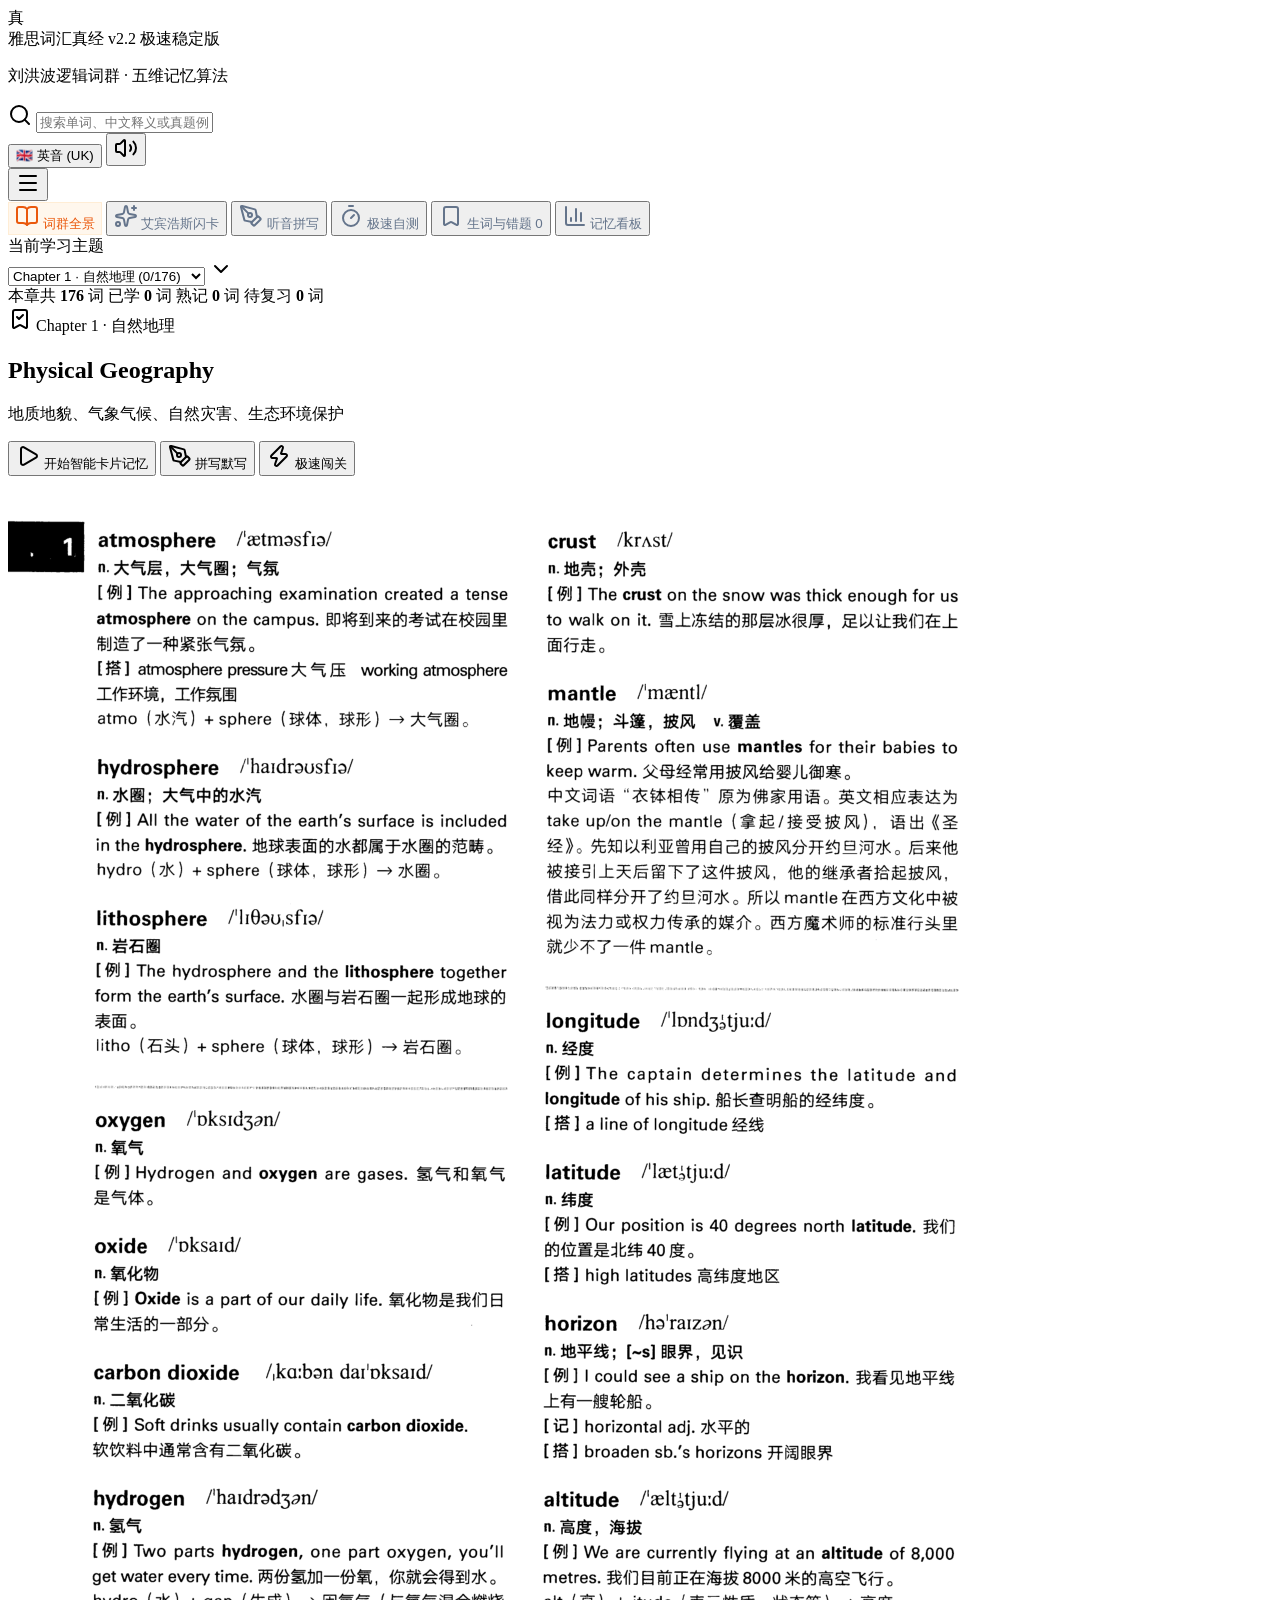
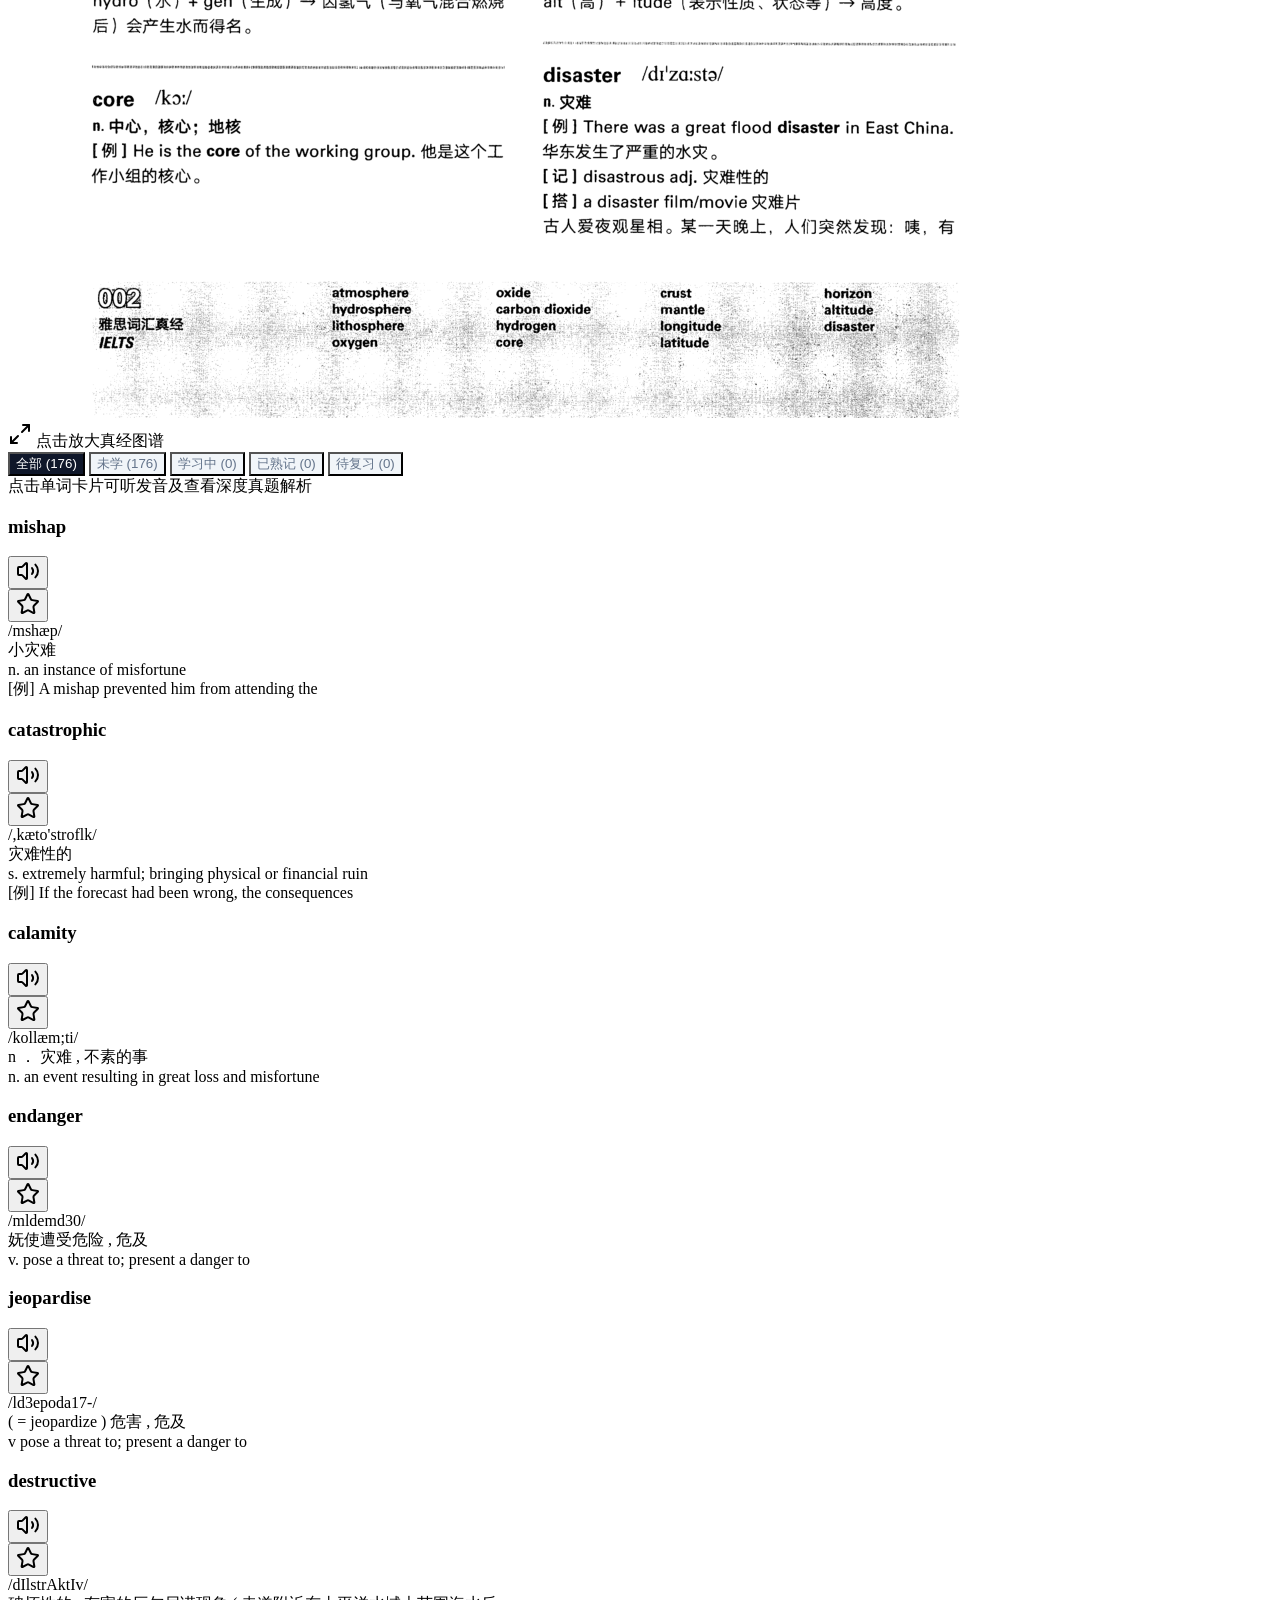
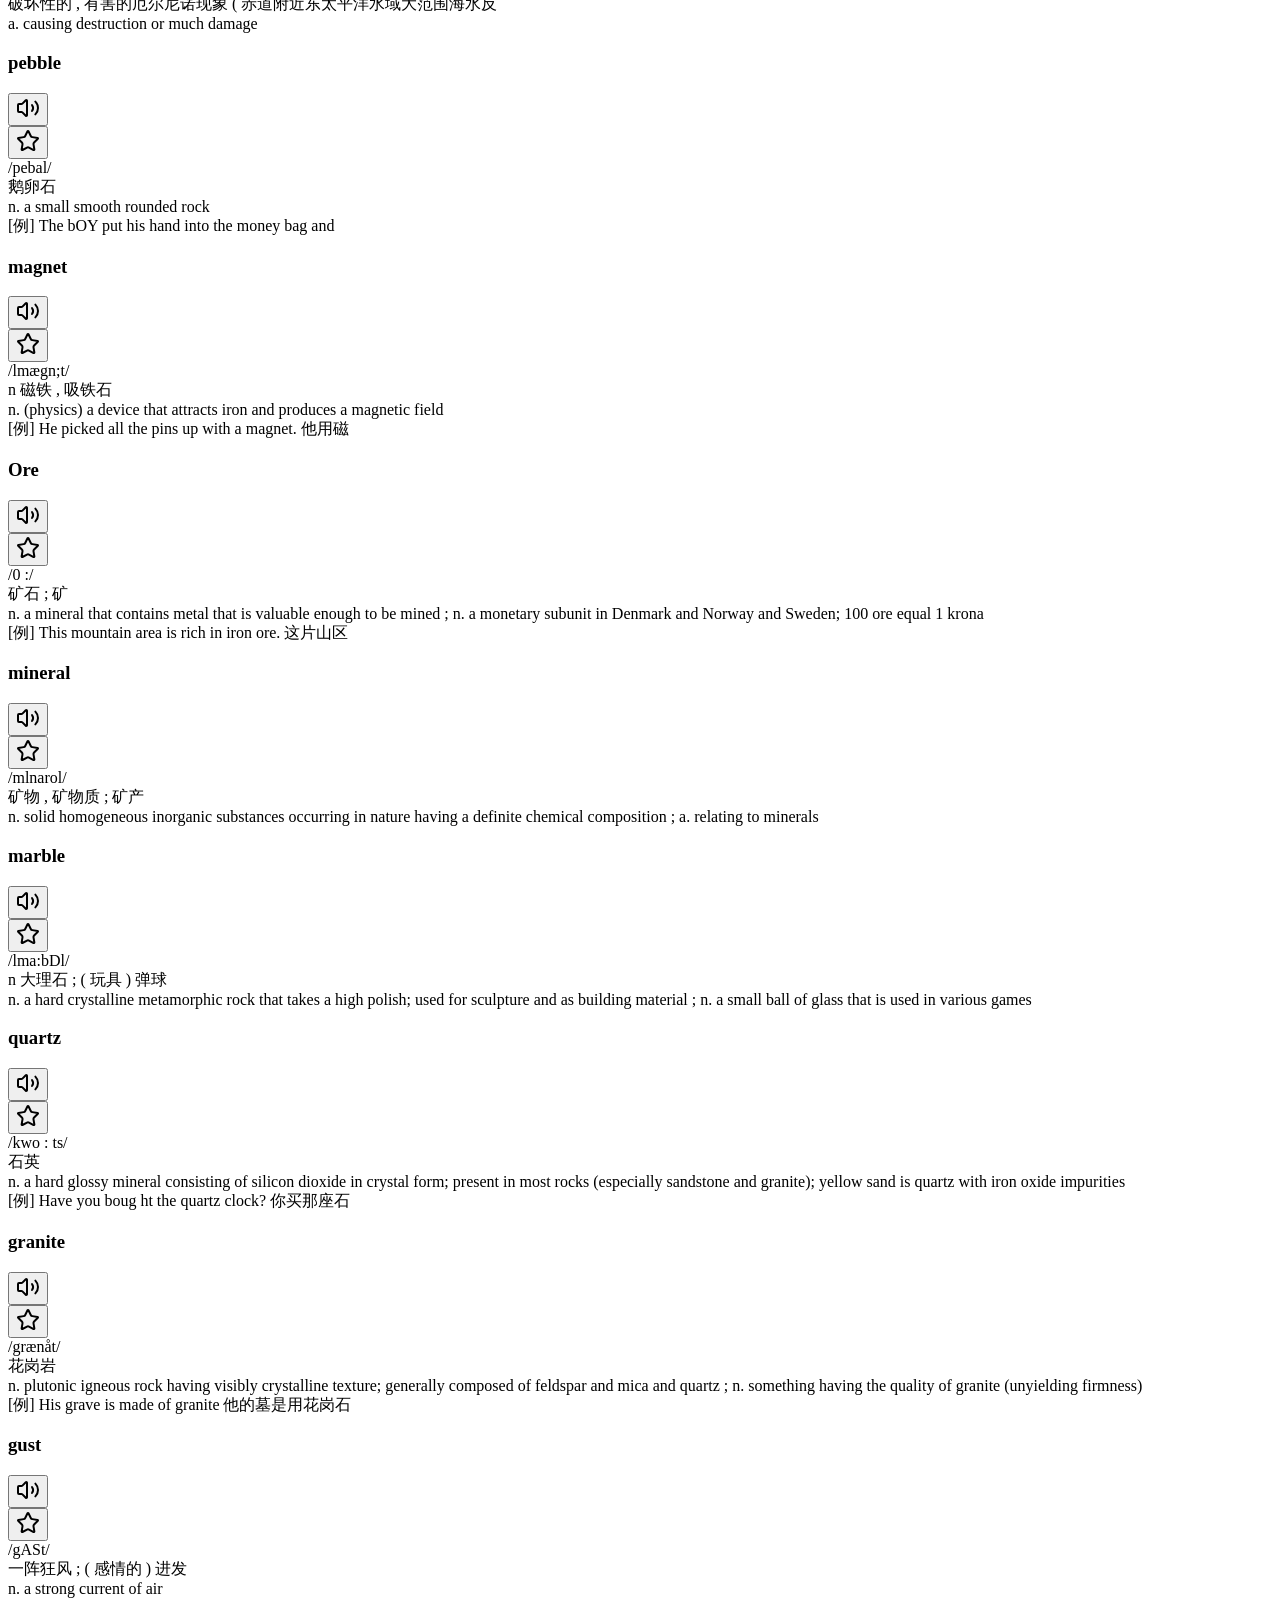
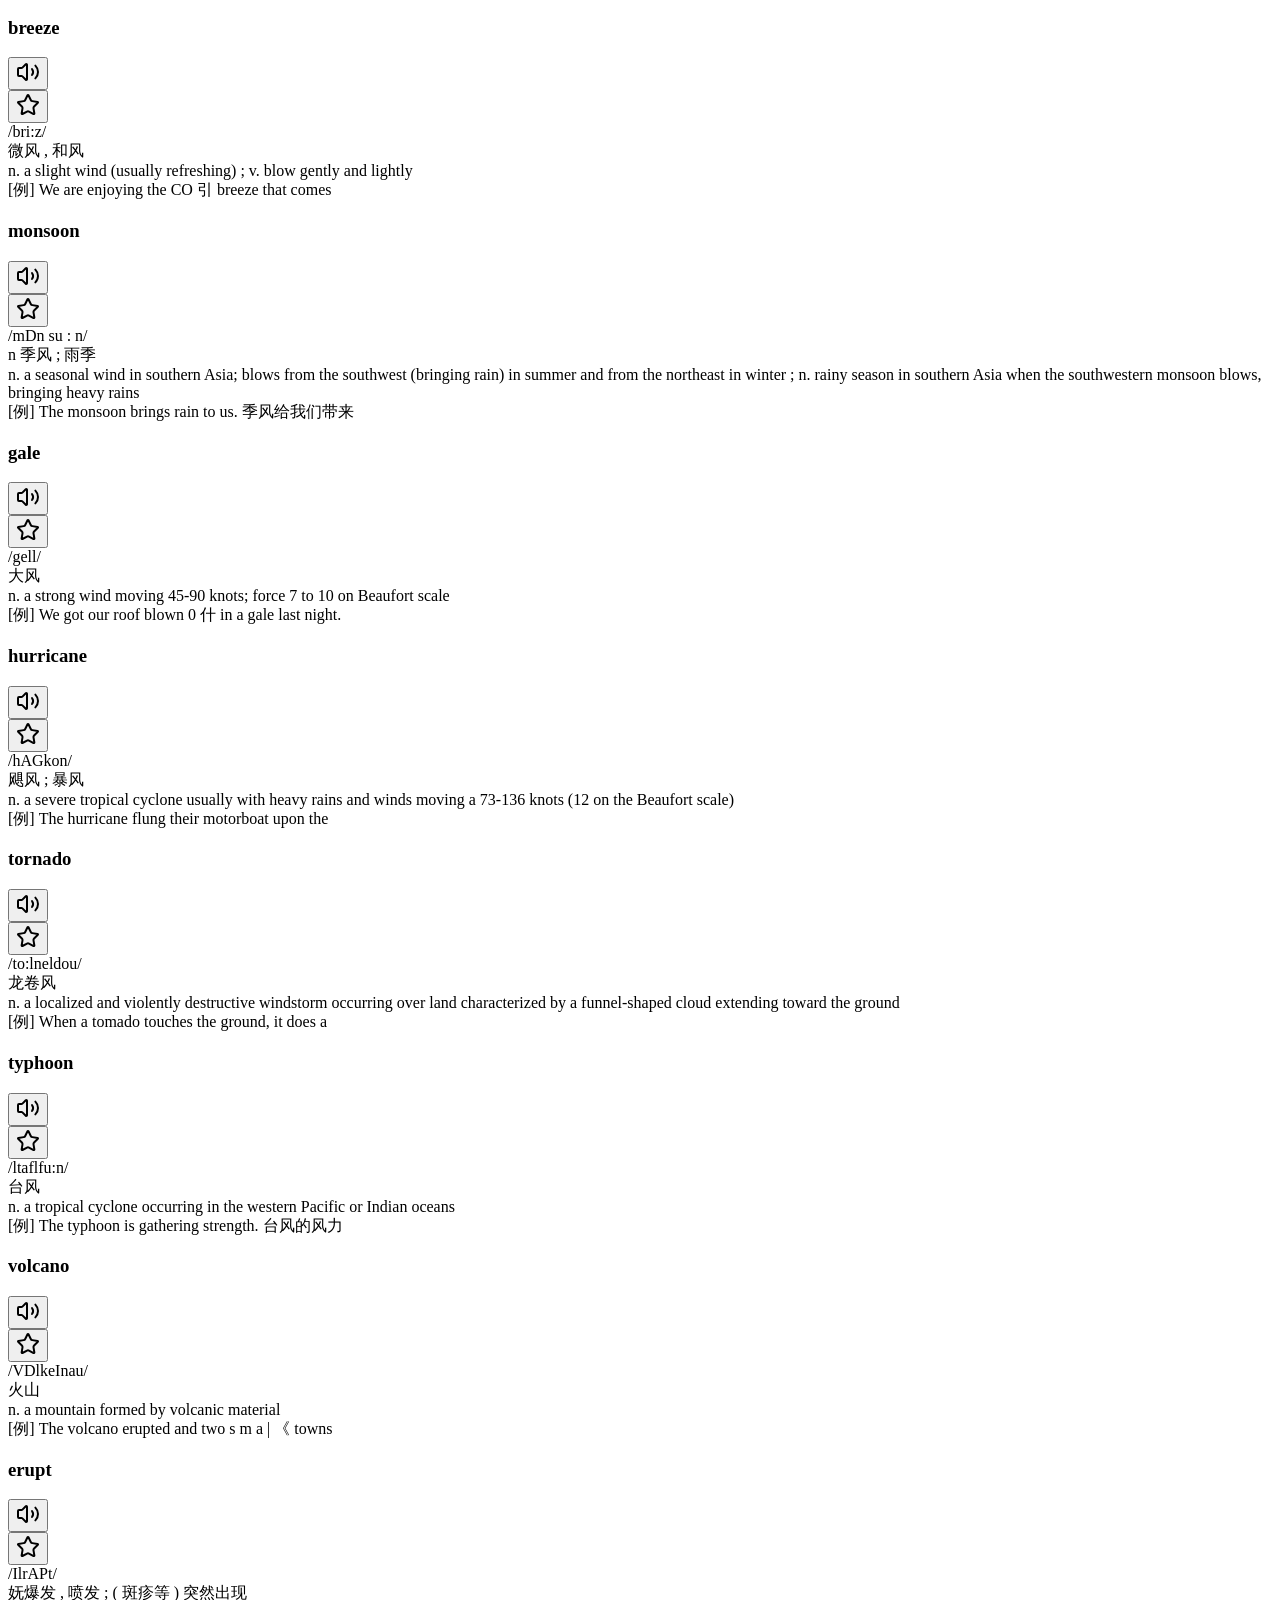
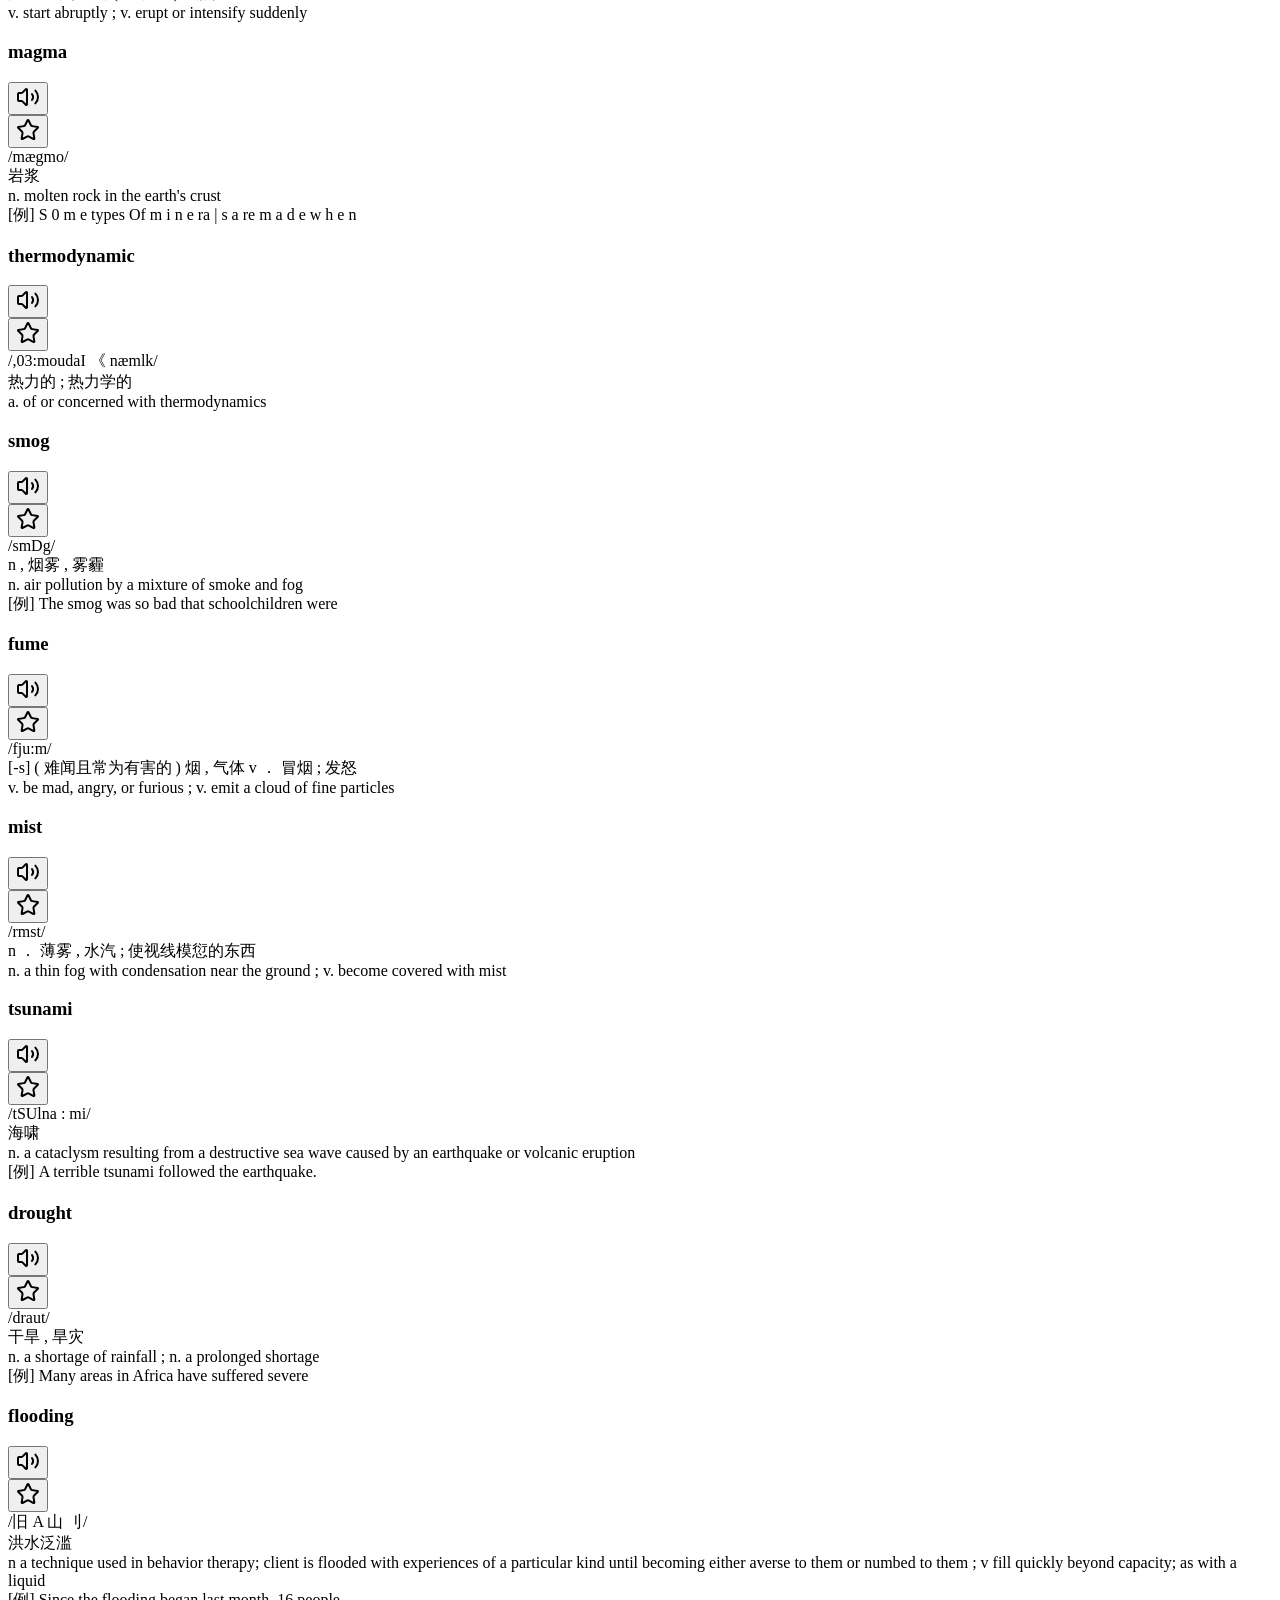
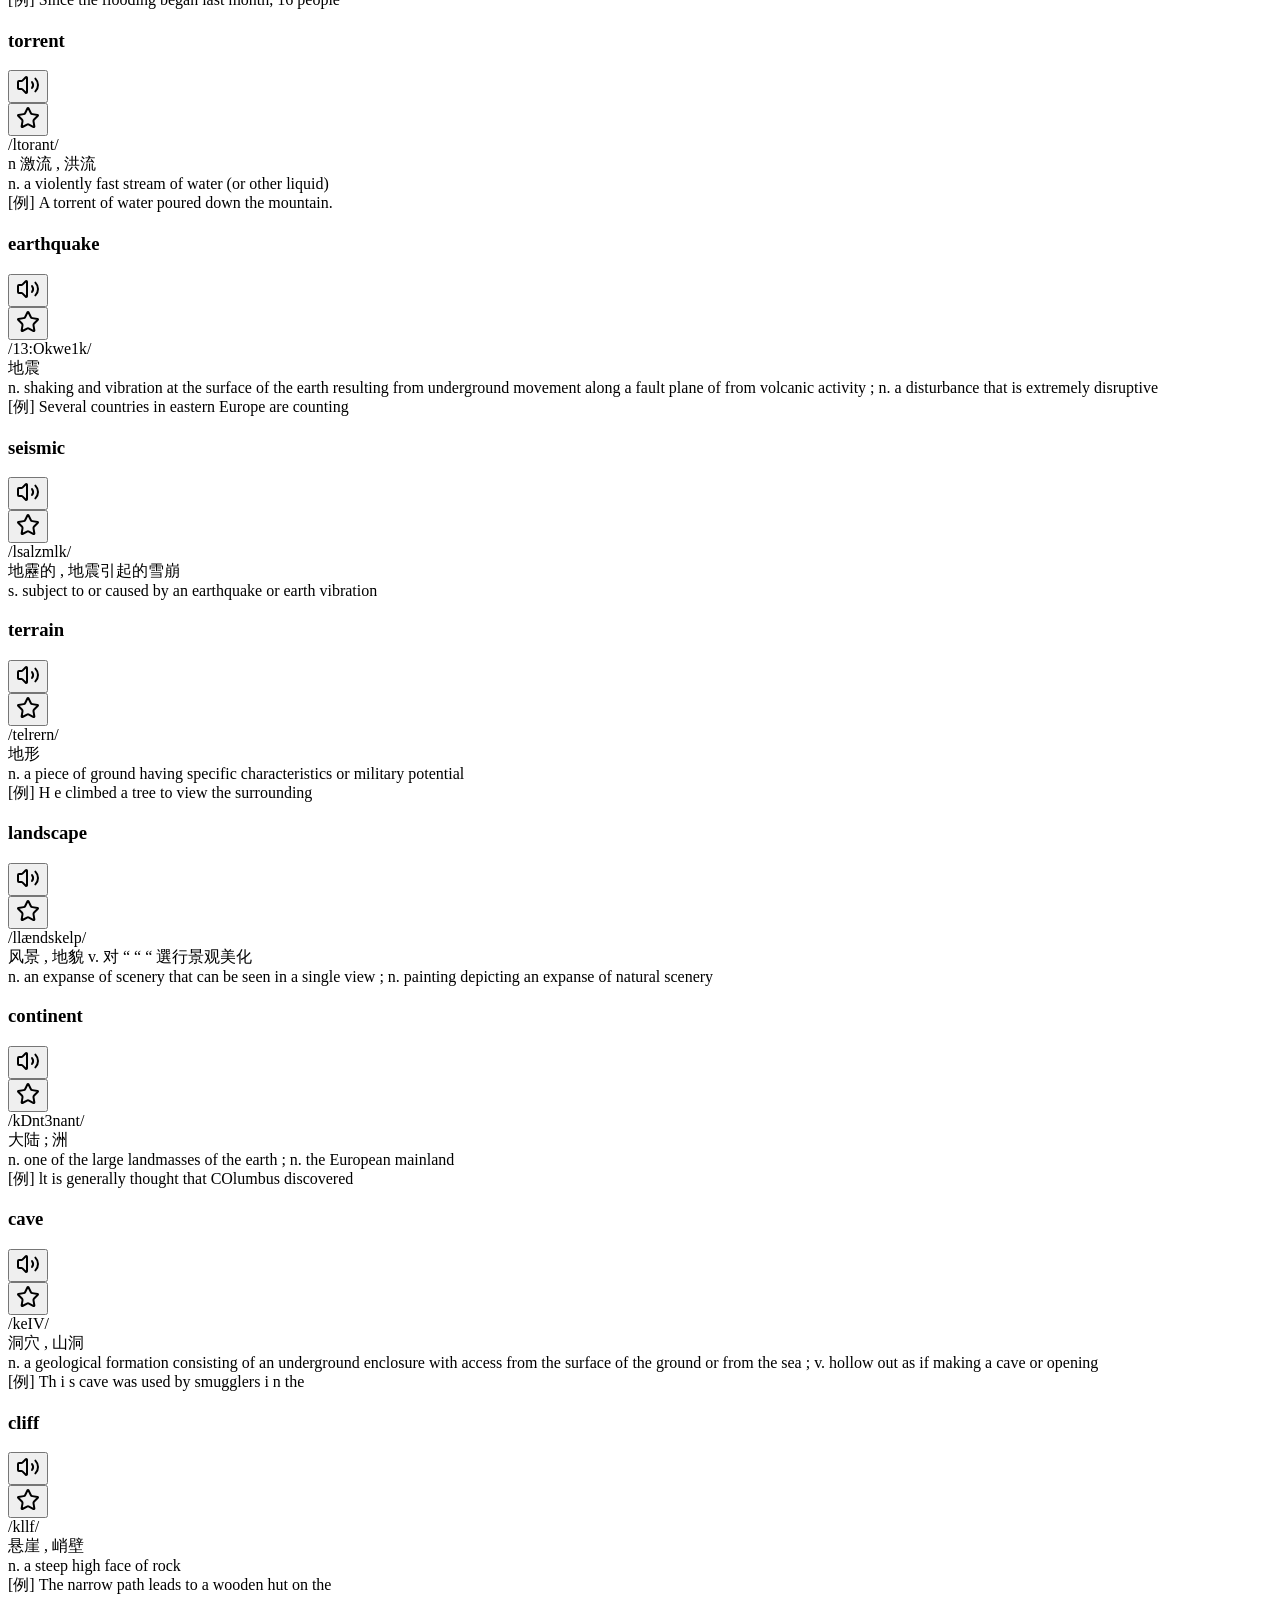
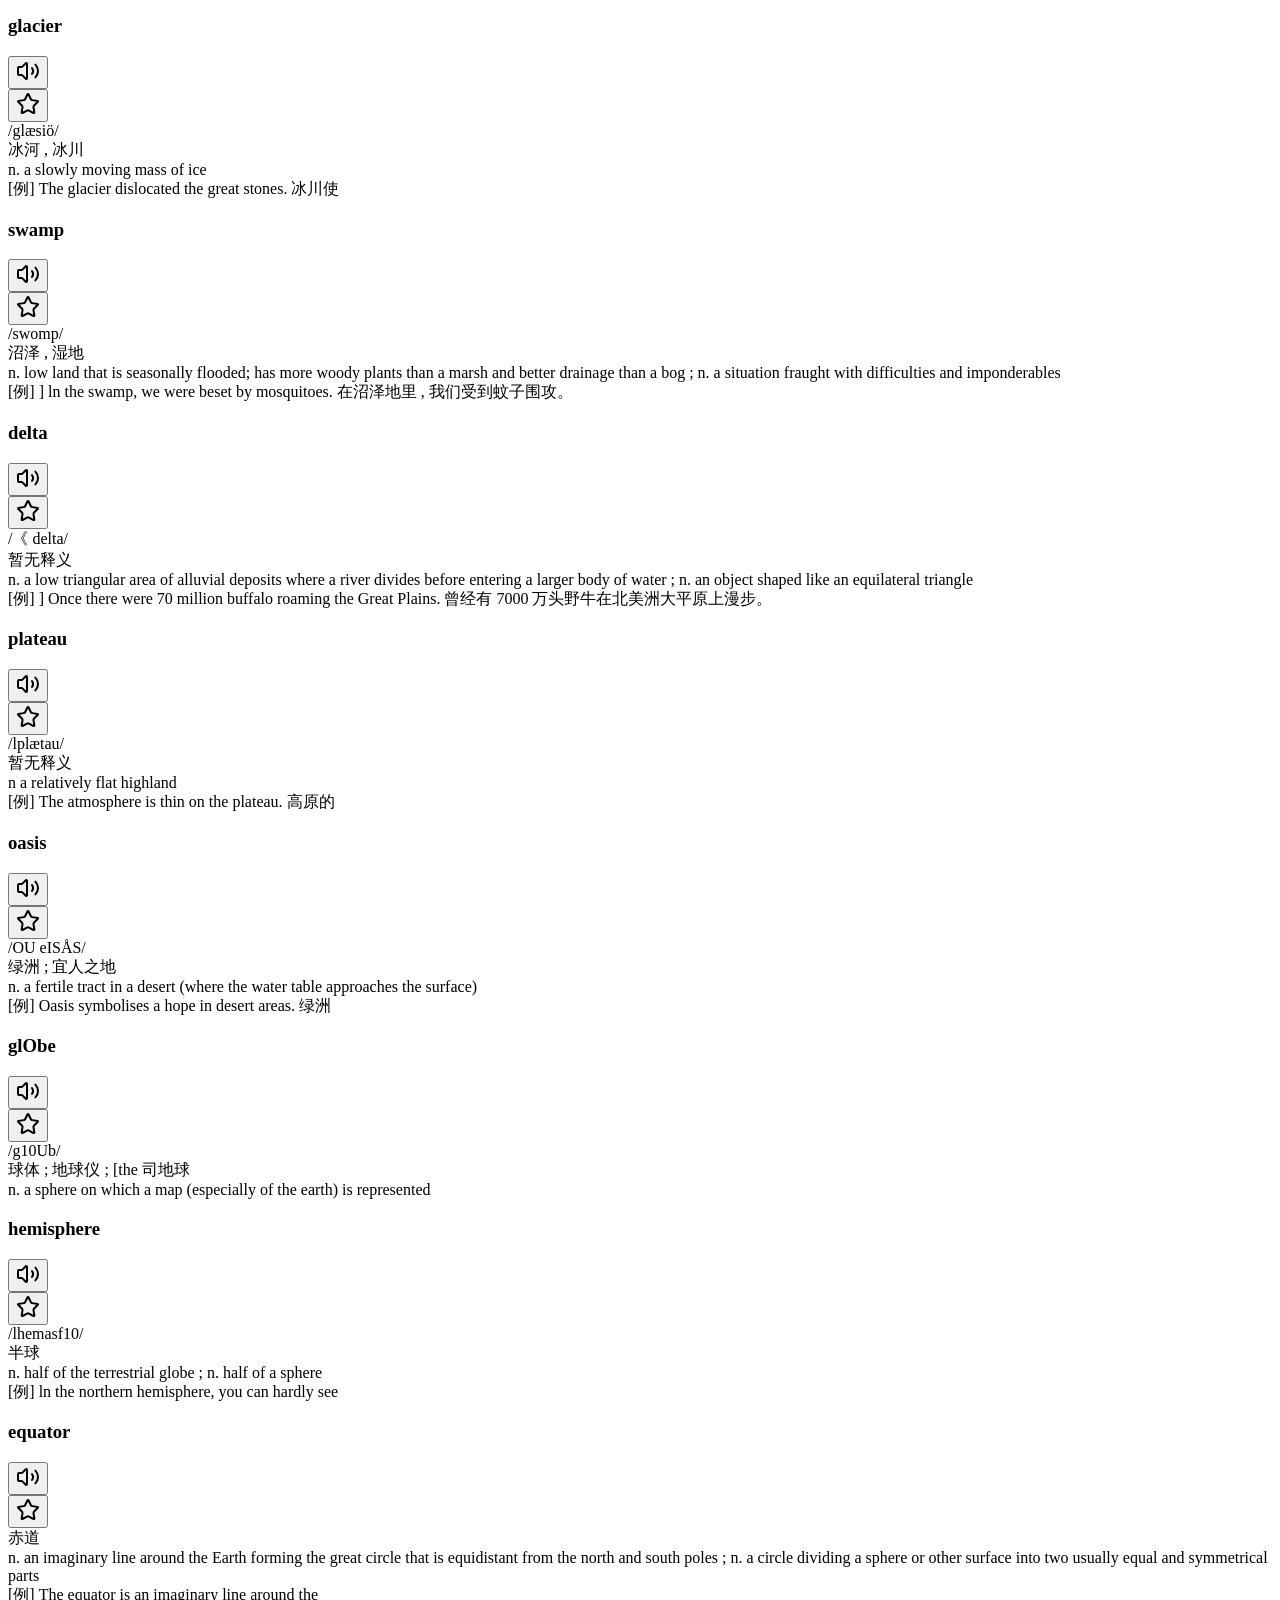
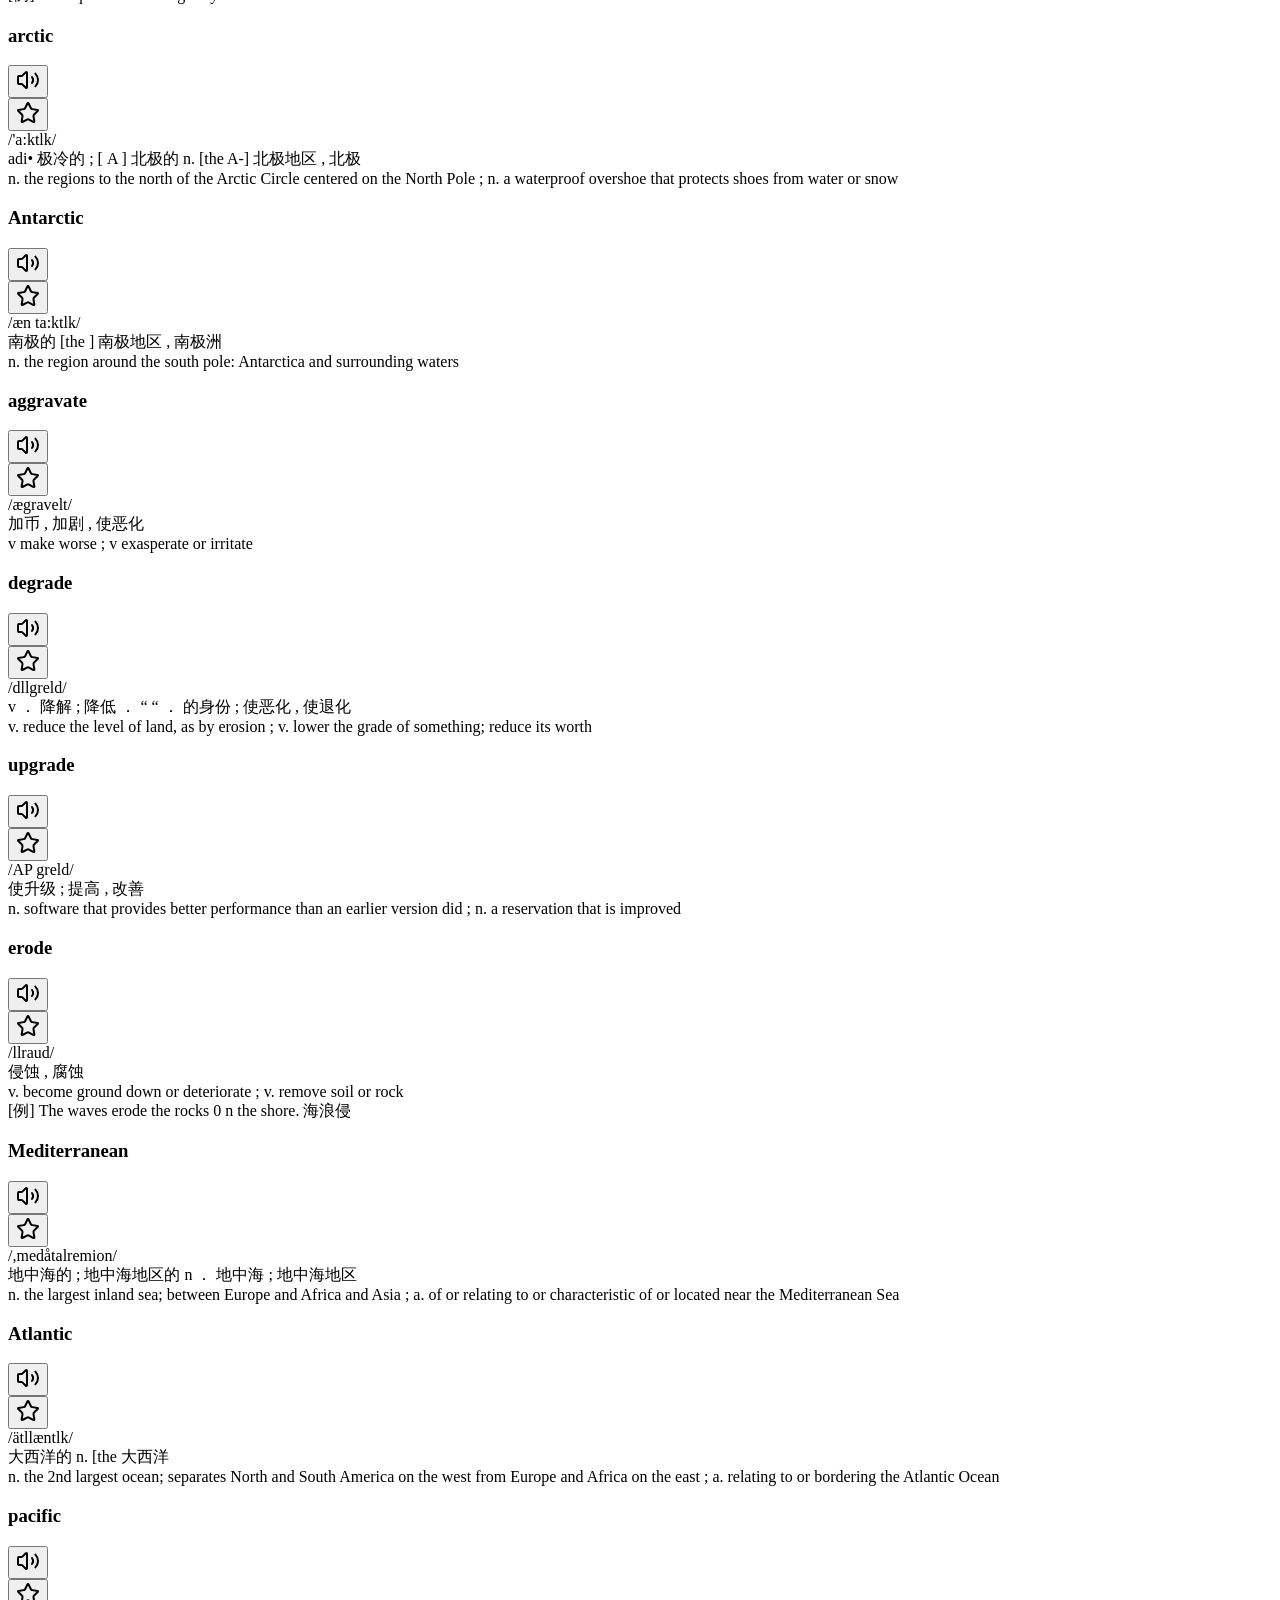
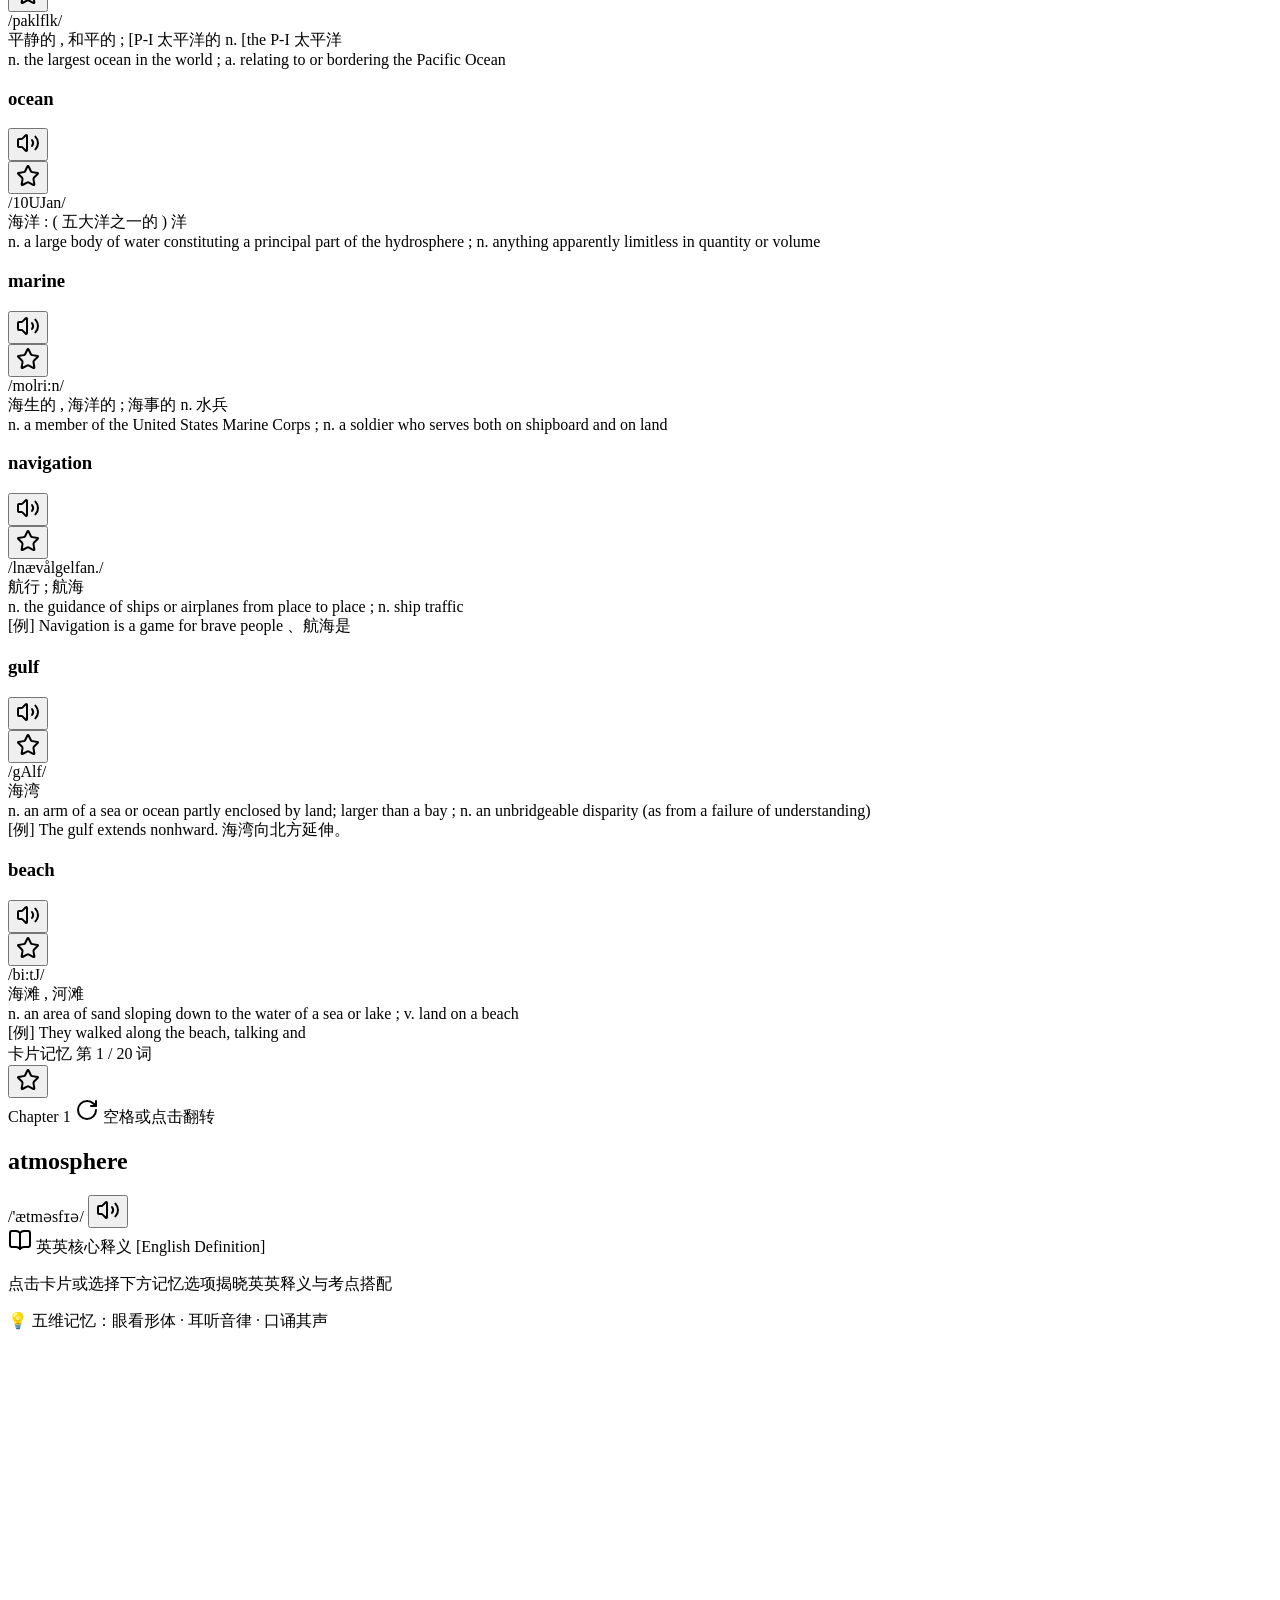
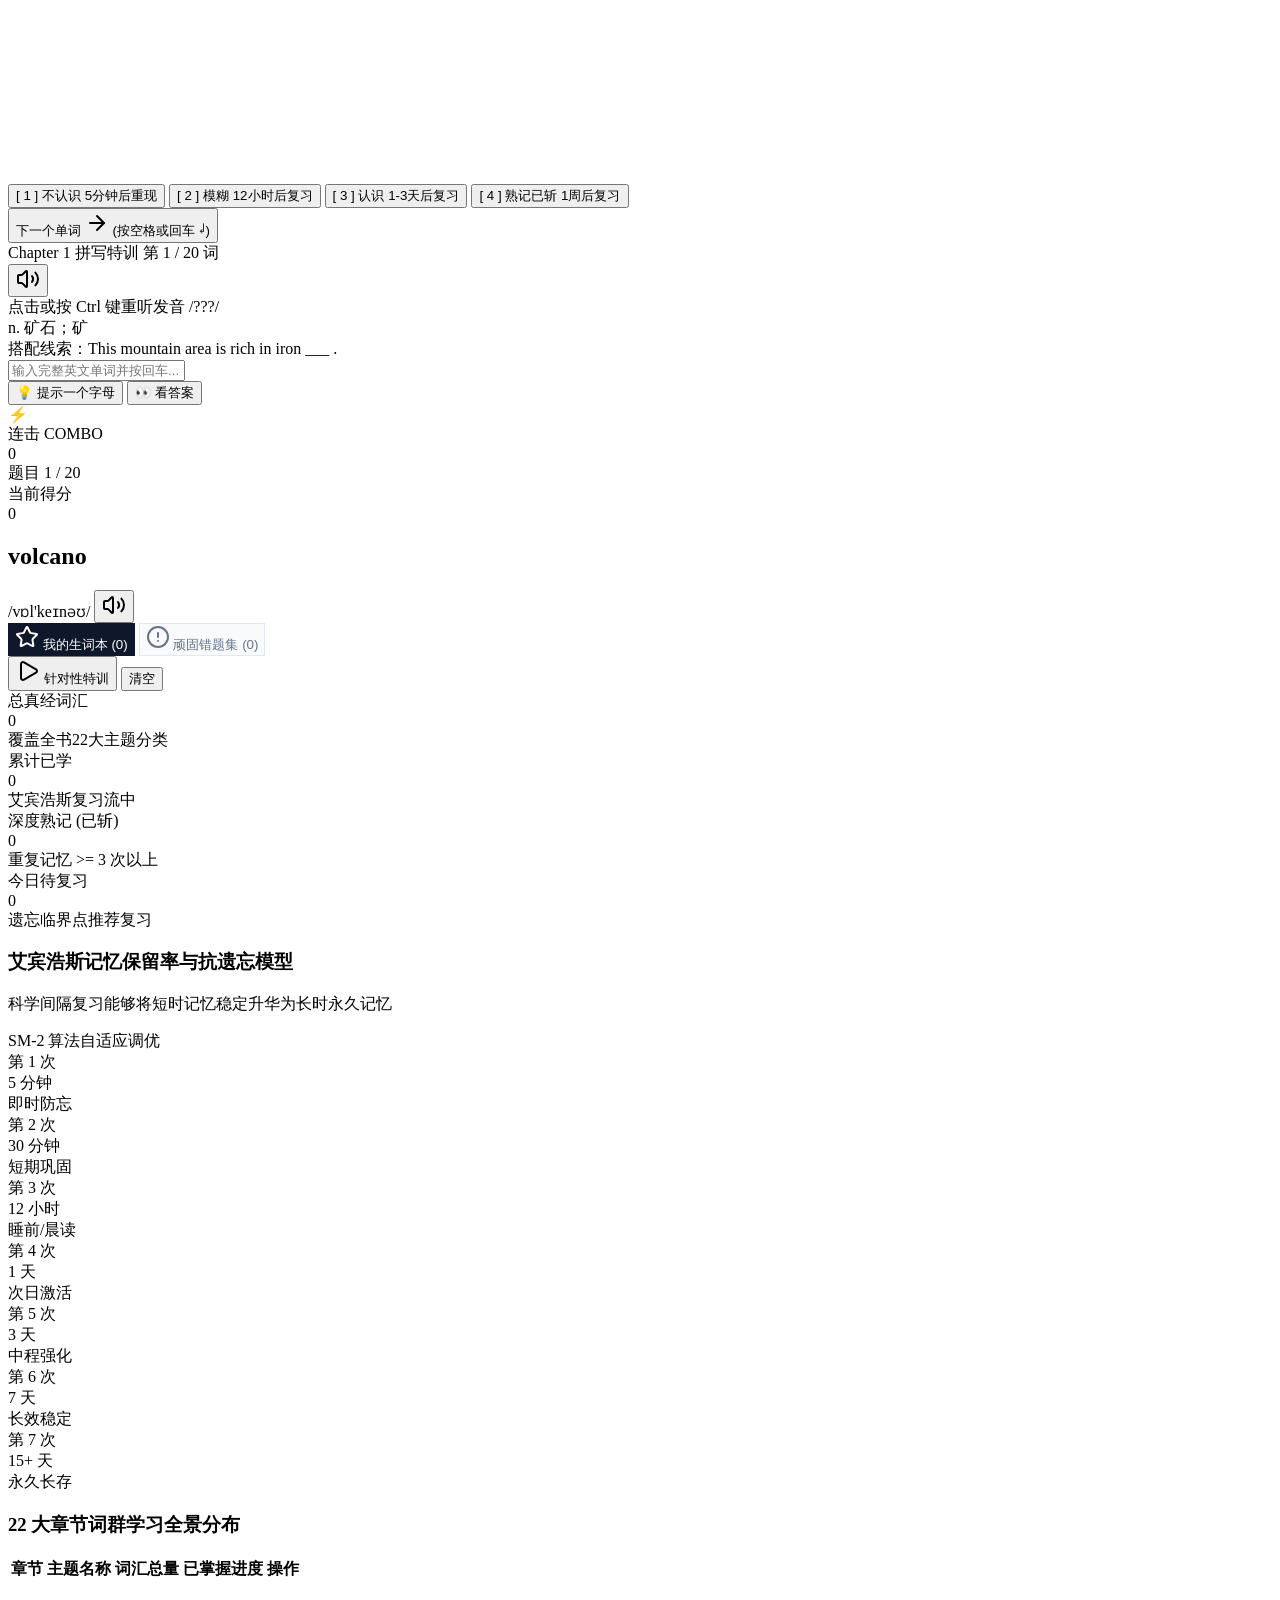
==== index.html @ 5551cd6a "feat: Auto-reveal English definition and answers upon clicking flashcard memory rating buttons" ====
<!DOCTYPE html>
<html lang="zh-CN">
<head>
  <meta charset="UTF-8">
  <meta name="viewport" content="width=device-width, initial-scale=1.0">
  <meta http-equiv="Cache-Control" content="no-cache, no-store, must-revalidate">
  <meta http-equiv="Pragma" content="no-cache">
  <meta http-equiv="Expires" content="0">
  <title>雅思词汇真经 · 智能五维记忆系统</title>
  <!-- Tailwind CSS -->
  <script src="https://cdn.tailwindcss.com"></script>
  <!-- Lucide Icons (Local offline copy for zero latency) -->
  <script src="./lucide.min.js"></script>
  <!-- Google Fonts: Inter & Noto Sans SC -->
  <link rel="preconnect" href="https://fonts.googleapis.com">
  <link rel="preconnect" href="https://fonts.gstatic.com" crossorigin>
  <link href="https://fonts.googleapis.com/css2?family=Inter:wght@400;500;600;700;800&family=Noto+Sans+SC:wght@400;500;700;900&display=swap" rel="stylesheet">
  <link rel="stylesheet" href="./style.css?v=20260904_v2">
  <script>
    tailwind.config = {
      darkMode: 'class',
      theme: {
        extend: {
          colors: {
            brand: {
              50: '#fff7ed',
              100: '#ffedd5',
              200: '#fed7aa',
              500: '#f97316',
              600: '#ea580c',
              700: '#c2410c',
              800: '#9a3412',
            },
            ielts: {
              red: '#e11d48',
              navy: '#0f172a',
              amber: '#f59e0b',
              emerald: '#10b981'
            }
          },
          fontFamily: {
            sans: ['Inter', 'Noto Sans SC', 'system-ui', 'sans-serif'],
          }
        }
      }
    }
  </script>
</head>
<body class="bg-slate-50 text-slate-800 font-sans min-h-screen flex flex-col antialiased selection:bg-brand-500 selection:text-white">

  <!-- Top Navbar -->
  <header class="sticky top-0 z-40 bg-white/90 backdrop-blur-md border-b border-slate-200 shadow-sm">
    <div class="max-w-7xl mx-auto px-4 sm:px-6 lg:px-8 h-16 flex items-center justify-between gap-4">
      
      <!-- Brand Logo -->
      <div class="flex items-center gap-3 cursor-pointer" onclick="switchTab('chapter')">
        <div class="w-10 h-10 rounded-xl bg-gradient-to-tr from-brand-600 to-amber-500 flex items-center justify-center text-white shadow-md shadow-brand-500/20 font-black text-xl tracking-wider">
          真
        </div>
        <div>
          <div class="flex items-center gap-2">
            <span class="font-extrabold text-lg text-slate-900 tracking-tight">雅思词汇真经</span>
            <span class="text-xs font-semibold px-2 py-0.5 rounded-full bg-emerald-100 text-emerald-700 border border-emerald-200">v2.2 极速稳定版</span>
          </div>
          <p class="text-xs text-slate-400 hidden sm:block">刘洪波逻辑词群 · 五维记忆算法</p>
        </div>
      </div>

      <!-- Quick Chapter Selector & Search -->
      <div class="flex-1 max-w-md relative hidden md:block">
        <i data-lucide="search" class="w-4 h-4 absolute left-3.5 top-1/2 -translate-y-1/2 text-slate-400"></i>
        <input 
          type="text" 
          id="globalSearchInput" 
          placeholder="搜索单词、中文释义或真题例句..." 
          class="w-full pl-10 pr-4 py-2 text-sm bg-slate-100/80 border border-slate-200 rounded-full focus:outline-none focus:ring-2 focus:ring-brand-500/30 focus:border-brand-500 focus:bg-white transition-all placeholder:text-slate-400"
          oninput="handleGlobalSearch(this.value)"
        >
        <div id="searchDropdown" class="hidden absolute top-full mt-2 w-full bg-white rounded-2xl shadow-xl border border-slate-100 overflow-hidden max-h-96 overflow-y-auto z-50"></div>
      </div>

      <!-- Top Right Controls -->
      <div class="flex items-center gap-2 sm:gap-3">
        <!-- Voice Accent Selector -->
        <button 
          id="accentToggleBtn" 
          onclick="toggleVoiceAccent()" 
          title="切换发音口音" 
          class="flex items-center gap-1.5 px-3 py-1.5 rounded-lg text-xs font-bold bg-slate-100 hover:bg-slate-200 border border-slate-200 text-slate-700 transition"
        >
          <span id="accentFlag">🇬🇧</span>
          <span id="accentText">英音 (UK)</span>
        </button>

        <!-- Auto Play Voice -->
        <button 
          id="autoPlayToggleBtn" 
          onclick="toggleAutoPlay()" 
          title="自动朗读开关" 
          class="p-2 rounded-lg text-xs font-semibold bg-slate-100 hover:bg-slate-200 border border-slate-200 text-slate-700 transition"
        >
          <i data-lucide="volume-2" id="autoPlayIcon" class="w-4 h-4 text-brand-600"></i>
        </button>

        <!-- View Navigation Dropdown for Mobile -->
        <div class="sm:hidden">
          <button onclick="toggleMobileMenu()" class="p-2 rounded-lg bg-slate-100 text-slate-600">
            <i data-lucide="menu" class="w-5 h-5"></i>
          </button>
        </div>
      </div>
    </div>
  </header>

  <!-- Secondary Navigation Subbar (Tabs) -->
  <div class="bg-white border-b border-slate-200 sticky top-16 z-30 shadow-xs">
    <div class="max-w-7xl mx-auto px-4 sm:px-6 lg:px-8">
      <nav class="flex space-x-1 sm:space-x-4 overflow-x-auto py-2.5 no-scrollbar" id="navTabs">
        <button onclick="switchTab('chapter')" id="tab-chapter" class="nav-tab active flex items-center gap-2 px-3.5 py-1.5 rounded-lg text-xs sm:text-sm font-semibold whitespace-nowrap transition">
          <i data-lucide="book-open" class="w-4 h-4"></i>
          <span>词群全景</span>
        </button>
        <button onclick="switchTab('flashcard')" id="tab-flashcard" class="nav-tab flex items-center gap-2 px-3.5 py-1.5 rounded-lg text-xs sm:text-sm font-semibold whitespace-nowrap transition">
          <i data-lucide="sparkles" class="w-4 h-4"></i>
          <span>艾宾浩斯闪卡</span>
        </button>
        <button onclick="switchTab('spelling')" id="tab-spelling" class="nav-tab flex items-center gap-2 px-3.5 py-1.5 rounded-lg text-xs sm:text-sm font-semibold whitespace-nowrap transition">
          <i data-lucide="pen-tool" class="w-4 h-4"></i>
          <span>听音拼写</span>
        </button>
        <button onclick="switchTab('quiz')" id="tab-quiz" class="nav-tab flex items-center gap-2 px-3.5 py-1.5 rounded-lg text-xs sm:text-sm font-semibold whitespace-nowrap transition">
          <i data-lucide="timer" class="w-4 h-4"></i>
          <span>极速自测</span>
        </button>
        <button onclick="switchTab('notebook')" id="tab-notebook" class="nav-tab flex items-center gap-2 px-3.5 py-1.5 rounded-lg text-xs sm:text-sm font-semibold whitespace-nowrap transition">
          <i data-lucide="bookmark" class="w-4 h-4"></i>
          <span>生词与错题</span>
          <span id="notebookBadge" class="ml-1 px-1.5 py-0.2 rounded-full text-[10px] bg-red-100 text-red-600 font-bold hidden">0</span>
        </button>
        <button onclick="switchTab('stats')" id="tab-stats" class="nav-tab flex items-center gap-2 px-3.5 py-1.5 rounded-lg text-xs sm:text-sm font-semibold whitespace-nowrap transition">
          <i data-lucide="bar-chart-3" class="w-4 h-4"></i>
          <span>记忆看板</span>
        </button>
      </nav>
    </div>
  </div>

  <!-- Main Content Container -->
  <main class="flex-1 max-w-7xl w-full mx-auto px-4 sm:px-6 lg:px-8 py-6">

    <!-- Global Chapter Breadcrumb Bar -->
    <div class="mb-6 flex flex-wrap items-center justify-between gap-3 bg-white p-4 rounded-2xl border border-slate-200 shadow-xs">
      <div class="flex items-center gap-3">
        <span class="text-xs font-bold uppercase tracking-wider text-slate-400">当前学习主题</span>
        <div class="relative">
          <select id="chapterSelect" onchange="changeChapter(this.value)" class="appearance-none bg-slate-100 hover:bg-slate-200 border border-slate-200 font-bold text-slate-800 text-sm rounded-xl pl-3 pr-8 py-1.5 cursor-pointer focus:outline-none focus:ring-2 focus:ring-brand-500">
            <!-- Populated via JS -->
          </select>
          <i data-lucide="chevron-down" class="w-4 h-4 absolute right-2.5 top-1/2 -translate-y-1/2 pointer-events-none text-slate-500"></i>
        </div>
      </div>
      
      <!-- Quick Chapter Stat Pill -->
      <div class="flex items-center gap-4 text-xs font-semibold text-slate-500">
        <span class="flex items-center gap-1"><span class="w-2 h-2 rounded-full bg-slate-300"></span> 本章共 <b id="statChTotal" class="text-slate-800">0</b> 词</span>
        <span class="flex items-center gap-1"><span class="w-2 h-2 rounded-full bg-blue-500"></span> 已学 <b id="statChLearned" class="text-blue-600">0</b> 词</span>
        <span class="flex items-center gap-1"><span class="w-2 h-2 rounded-full bg-emerald-500"></span> 熟记 <b id="statChMastered" class="text-emerald-600">0</b> 词</span>
        <span class="flex items-center gap-1"><span class="w-2 h-2 rounded-full bg-amber-500"></span> 待复习 <b id="statChDue" class="text-amber-600">0</b> 词</span>
      </div>
    </div>

    <!-- ==================== TAB 1: 词群全景 (Chapter View) ==================== -->
    <section id="view-chapter" class="tab-view active space-y-6">
      <!-- Chapter Illustration Banner & Intro -->
      <div class="bg-gradient-to-br from-slate-900 to-slate-800 text-white rounded-3xl overflow-hidden shadow-xl border border-slate-700/50 relative">
        <div class="flex flex-col lg:flex-row items-center">
          <div class="p-6 sm:p-8 lg:w-3/5 space-y-4">
            <div class="inline-flex items-center gap-2 px-3 py-1 rounded-full bg-brand-500/20 text-brand-400 text-xs font-bold border border-brand-500/30">
              <i data-lucide="bookmark-check" class="w-3.5 h-3.5"></i>
              <span id="chBadgeTitle">Chapter 1 · 自然地理</span>
            </div>
            <h2 id="chHeroName" class="text-2xl sm:text-3xl font-black tracking-tight text-white">Physical Geography</h2>
            <p id="chHeroDesc" class="text-slate-300 text-sm leading-relaxed">
              涵盖雅思高频自然地貌、气象气候、自然灾害及生态环境词群。真经体系通过逻辑概念串联核心词汇。
            </p>
            <div class="pt-2 flex flex-wrap items-center gap-3">
              <button onclick="startSessionWithMode('flashcard')" class="inline-flex items-center gap-2 px-5 py-2.5 rounded-xl bg-gradient-to-r from-brand-500 to-amber-500 text-white font-bold text-sm shadow-lg shadow-brand-500/25 hover:from-brand-600 hover:to-amber-600 active:scale-95 transition">
                <i data-lucide="play" class="w-4 h-4 fill-white"></i>
                <span>开始智能卡片记忆</span>
              </button>
              <button onclick="startSessionWithMode('spelling')" class="inline-flex items-center gap-2 px-4 py-2.5 rounded-xl bg-white/10 hover:bg-white/20 text-white font-semibold text-sm border border-white/10 transition">
                <i data-lucide="pen-tool" class="w-4 h-4"></i>
                <span>拼写默写</span>
              </button>
              <button onclick="startSessionWithMode('quiz')" class="inline-flex items-center gap-2 px-4 py-2.5 rounded-xl bg-white/10 hover:bg-white/20 text-white font-semibold text-sm border border-white/10 transition">
                <i data-lucide="zap" class="w-4 h-4"></i>
                <span>极速闯关</span>
              </button>
            </div>
          </div>
          <!-- Chapter Illustration Image -->
          <div class="lg:w-2/5 p-4 flex justify-center items-center bg-slate-950/40 border-t lg:border-t-0 lg:border-l border-slate-700/50 w-full">
            <div class="relative group cursor-pointer" onclick="openIllustrationModal()">
              <img id="chIllustrationImg" src="/assets/chapter_illustrations/chapter_1.png" alt="章节插图" class="max-h-56 sm:max-h-64 object-contain rounded-xl shadow-lg border border-slate-700/60 transition group-hover:scale-102">
              <div class="absolute inset-0 bg-black/40 opacity-0 group-hover:opacity-100 flex items-center justify-center rounded-xl transition text-xs font-bold text-white gap-1.5">
                <i data-lucide="maximize-2" class="w-4 h-4"></i>
                <span>点击放大真经图谱</span>
              </div>
            </div>
          </div>
        </div>
      </div>

      <!-- Filter and List Controls -->
      <div class="flex flex-wrap items-center justify-between gap-3 pt-2">
        <div class="flex items-center gap-2" id="wordFilterPills">
          <button onclick="filterWords('all', this)" class="filter-pill active px-3 py-1.5 rounded-lg text-xs font-bold transition">全部 (<span id="countFilterAll">0</span>)</button>
          <button onclick="filterWords('new', this)" class="filter-pill px-3 py-1.5 rounded-lg text-xs font-bold transition">未学 (<span id="countFilterNew">0</span>)</button>
          <button onclick="filterWords('learning', this)" class="filter-pill px-3 py-1.5 rounded-lg text-xs font-bold transition">学习中 (<span id="countFilterLearning">0</span>)</button>
          <button onclick="filterWords('mastered', this)" class="filter-pill px-3 py-1.5 rounded-lg text-xs font-bold transition">已熟记 (<span id="countFilterMastered">0</span>)</button>
          <button onclick="filterWords('due', this)" class="filter-pill px-3 py-1.5 rounded-lg text-xs font-bold transition text-amber-600">待复习 (<span id="countFilterDue">0</span>)</button>
        </div>
        <div class="text-xs text-slate-400 font-medium">
          点击单词卡片可听发音及查看深度真题解析
        </div>
      </div>

      <!-- Words Grid / Cards -->
      <div id="chapterWordsGrid" class="grid grid-cols-1 md:grid-cols-2 lg:grid-cols-3 gap-4">
        <!-- Populated via JS -->
      </div>
      
      <!-- Pagination -->
      <div id="chapterPagination" class="flex items-center justify-center gap-2 py-4 hidden">
        <!-- JS generates pagination buttons -->
      </div>
    </section>

    <!-- ==================== TAB 2: 艾宾浩斯智能闪卡 (Flashcards) ==================== -->
    <section id="view-flashcard" class="tab-view hidden max-w-3xl mx-auto space-y-6">
      
      <!-- Session Header & Progress Bar -->
      <div class="bg-white p-4 rounded-2xl border border-slate-200 shadow-xs flex items-center justify-between gap-4">
        <div class="flex items-center gap-3">
          <span class="text-xs font-bold px-2.5 py-1 rounded-lg bg-brand-100 text-brand-700">卡片记忆</span>
          <span id="fcSessionStatus" class="text-xs font-semibold text-slate-500">第 1 / 20 词</span>
        </div>
        <div class="flex-1 max-w-xs bg-slate-100 rounded-full h-2.5 overflow-hidden">
          <div id="fcProgressBar" class="bg-gradient-to-r from-brand-500 to-amber-500 h-full w-0 transition-all duration-300"></div>
        </div>
        <div class="flex items-center gap-2">
          <button onclick="toggleStarCurrentWord()" id="fcStarBtn" class="p-2 rounded-xl text-slate-400 hover:text-amber-500 hover:bg-amber-50 transition">
            <i data-lucide="star" class="w-5 h-5"></i>
          </button>
        </div>
      </div>

      <!-- The 3D Flashcard Container -->
      <div class="flashcard-scene w-full h-[420px] sm:h-[450px] cursor-pointer" onclick="flipFlashcard()">
        <div id="flashcardElement" class="flashcard-card w-full h-full relative rounded-3xl transition-transform duration-500 shadow-xl border border-slate-200">
          
          <!-- Card Front -->
          <div class="flashcard-face flashcard-front absolute inset-0 bg-white rounded-3xl p-8 flex flex-col justify-between items-center text-center">
            <div class="w-full flex justify-between items-center text-xs font-semibold text-slate-400">
              <span id="fcFrontChapter">Chapter 1</span>
              <span class="flex items-center gap-1"><i data-lucide="rotate-cw" class="w-3.5 h-3.5"></i> 空格或点击翻转</span>
            </div>

            <div class="space-y-4 my-auto">
              <h1 id="fcFrontWord" class="text-4xl sm:text-5xl font-extrabold text-slate-900 tracking-tight">atmosphere</h1>
              <div class="flex items-center justify-center gap-2">
                <span id="fcFrontPhonetic" class="text-lg text-slate-500 font-mono font-medium">/'ætməsfɪə/</span>
                <button onclick="event.stopPropagation(); playCurrentWordAudio();" class="p-2 rounded-full bg-brand-50 text-brand-600 hover:bg-brand-100 active:scale-90 transition">
                  <i data-lucide="volume-2" class="w-5 h-5"></i>
                </button>
              </div>

              <!-- Front English Definition container (shown on demand or rating) -->
              <div id="fcFrontEnDefContainer" class="hidden max-w-md mx-auto p-3.5 bg-indigo-50/90 rounded-2xl border border-indigo-200/80 text-center space-y-1 animate-fadeIn">
                <div class="text-[11px] font-bold text-indigo-800 flex items-center justify-center gap-1">
                  <i data-lucide="book-open" class="w-3.5 h-3.5"></i>
                  <span>英英核心释义 [English Definition]</span>
                </div>
                <div id="fcFrontEnDefinition" class="text-xs sm:text-sm font-semibold text-slate-800 italic"></div>
                <div id="fcFrontMeaning" class="text-xs font-bold text-brand-700 pt-1 border-t border-indigo-100"></div>
              </div>

              <p id="fcFrontHint" class="text-xs text-slate-400">点击卡片或选择下方记忆选项揭晓英英释义与考点搭配</p>
            </div>

            <div class="text-xs text-slate-400 font-medium">
              💡 五维记忆：眼看形体 · 耳听音律 · 口诵其声
            </div>
          </div>

          <!-- Card Back -->
          <div class="flashcard-face flashcard-back absolute inset-0 bg-gradient-to-b from-white to-slate-50 rounded-3xl p-6 sm:p-8 flex flex-col justify-between text-left overflow-y-auto">
            <div class="flex justify-between items-start border-b border-slate-100 pb-3">
              <div>
                <div class="flex items-center gap-3">
                  <h2 id="fcBackWord" class="text-2xl font-black text-slate-900">atmosphere</h2>
                  <span id="fcBackPhonetic" class="text-sm text-slate-500 font-mono">/'ætməsfɪə/</span>
                  <button onclick="event.stopPropagation(); playCurrentWordAudio();" class="p-1 text-brand-600 hover:text-brand-700">
                    <i data-lucide="volume-2" class="w-4 h-4"></i>
                  </button>
                </div>
                <div id="fcBackMeaning" class="text-base font-bold text-brand-700 mt-1">n. 大气层，大气圈；气氛</div>
                <!-- Dedicated English Definition Container -->
                <div id="fcBackEnDefContainer" class="p-3 bg-indigo-50/75 rounded-xl border border-indigo-200/70 mt-2 mb-1">
                  <div class="text-[11px] font-bold text-indigo-800 flex items-center gap-1.5 mb-1">
                    <i data-lucide="book-open" class="w-3.5 h-3.5"></i>
                    <span>英英核心释义 · 深度理解 [English Definition]</span>
                  </div>
                  <p id="fcBackEnDefinition" class="text-slate-800 text-xs sm:text-sm font-semibold italic leading-relaxed"></p>
                </div>
              </div>
              <span id="fcBackPage" class="text-xs font-semibold px-2 py-0.5 rounded bg-slate-100 text-slate-500">P.002</span>
            </div>

            <!-- Details Section: Collocations, Examples, Memory Tips -->
            <div class="space-y-3.5 my-3 text-sm">
              <!-- Collocations -->
              <div id="fcBackCollocContainer" class="p-3 bg-amber-50/60 rounded-xl border border-amber-200/50">
                <div class="text-xs font-bold text-amber-800 flex items-center gap-1.5 mb-1">
                  <i data-lucide="git-branch" class="w-3.5 h-3.5"></i>
                  <span>真经高频搭配 [搭]</span>
                </div>
                <p id="fcBackCollocations" class="text-slate-700 text-xs sm:text-sm">atmosphere pressure 大气压; working atmosphere 工作环境</p>
              </div>

              <!-- Real IELTS Examples -->
              <div id="fcBackExContainer" class="p-3 bg-blue-50/60 rounded-xl border border-blue-200/50">
                <div class="text-xs font-bold text-blue-800 flex items-center gap-1.5 mb-1">
                  <i data-lucide="quote" class="w-3.5 h-3.5"></i>
                  <span>真题语境例句 [例]</span>
                </div>
                <p id="fcBackExample" class="text-slate-700 text-xs sm:text-sm italic">The approaching examination created a tense atmosphere on campus.</p>
              </div>

              <!-- Memory Tips / Etymology -->
              <div id="fcBackMemoryContainer" class="p-3 bg-emerald-50/60 rounded-xl border border-emerald-200/50">
                <div class="text-xs font-bold text-emerald-800 flex items-center gap-1.5 mb-1">
                  <i data-lucide="lightbulb" class="w-3.5 h-3.5"></i>
                  <span>逻辑词根与趣味助记 [记]</span>
                </div>
                <p id="fcBackMemory" class="text-slate-700 text-xs sm:text-sm">atmo (水汽) + sphere (球体，球形) -> 大气圈。</p>
              </div>
            </div>

            <div class="text-[11px] text-slate-400 text-center">
              选择下方记忆度，系统将根据艾宾浩斯曲线自动排期
            </div>
          </div>

        </div>
      </div>

      <!-- Rating Buttons (SM-2 Spaced Repetition) -->
      <div id="fcRatingButtons" class="grid grid-cols-2 sm:grid-cols-4 gap-3 pt-2">
        <button onclick="rateCard(1)" class="p-3.5 rounded-2xl bg-white border-2 border-red-200 hover:border-red-500 hover:bg-red-50/50 text-red-600 font-bold text-sm shadow-xs transition flex flex-col items-center gap-1 cursor-pointer active:scale-95">
          <span>[ 1 ] 不认识</span>
          <span class="text-[10px] font-medium text-red-400">5分钟后重现</span>
        </button>
        <button onclick="rateCard(2)" class="p-3.5 rounded-2xl bg-white border-2 border-amber-200 hover:border-amber-500 hover:bg-amber-50/50 text-amber-600 font-bold text-sm shadow-xs transition flex flex-col items-center gap-1 cursor-pointer active:scale-95">
          <span>[ 2 ] 模糊</span>
          <span class="text-[10px] font-medium text-amber-400">12小时后复习</span>
        </button>
        <button onclick="rateCard(3)" class="p-3.5 rounded-2xl bg-white border-2 border-blue-200 hover:border-blue-500 hover:bg-blue-50/50 text-blue-600 font-bold text-sm shadow-xs transition flex flex-col items-center gap-1 cursor-pointer active:scale-95">
          <span>[ 3 ] 认识</span>
          <span class="text-[10px] font-medium text-blue-400">1-3天后复习</span>
        </button>
        <button onclick="rateCard(4)" class="p-3.5 rounded-2xl bg-white border-2 border-emerald-200 hover:border-emerald-500 hover:bg-emerald-50/50 text-emerald-600 font-bold text-sm shadow-xs transition flex flex-col items-center gap-1 cursor-pointer active:scale-95">
          <span>[ 4 ] 熟记已斩</span>
          <span class="text-[10px] font-medium text-emerald-400">1周后复习</span>
        </button>
      </div>

      <!-- Action bar after rating: Shows recorded status and Next Word button -->
      <div id="fcNextActionBar" class="hidden flex flex-col sm:flex-row items-center justify-between gap-3 p-4 bg-white rounded-2xl border border-slate-200 shadow-md">
        <div id="fcRatingFeedback" class="flex flex-wrap items-center gap-2"></div>
        <div class="flex items-center gap-2 w-full sm:w-auto">
          <button onclick="nextFlashcard()" class="w-full sm:w-auto px-7 py-3 rounded-xl bg-brand-600 hover:bg-brand-700 text-white font-bold text-sm shadow-md shadow-brand-500/25 flex items-center justify-center gap-2 transition active:scale-95 cursor-pointer">
            <span>下一个单词</span>
            <i data-lucide="arrow-right" class="w-4 h-4"></i>
            <span class="text-[11px] opacity-80 font-normal">(按空格或回车 ↵)</span>
          </button>
        </div>
      </div>

    </section>

    <!-- ==================== TAB 3: 听音默写与拼写 (Spelling) ==================== -->
    <section id="view-spelling" class="tab-view hidden max-w-2xl mx-auto space-y-6">
      <div class="bg-white p-6 sm:p-8 rounded-3xl border border-slate-200 shadow-xl text-center space-y-6">
        
        <!-- Header status -->
        <div class="flex justify-between items-center text-xs font-semibold text-slate-400">
          <span id="spellChapterTag">Chapter 1 拼写特训</span>
          <span id="spellProgress">第 1 / 20 词</span>
        </div>

        <!-- Pronunciation trigger big button -->
        <div class="py-4">
          <button onclick="playSpellingAudio()" class="w-20 h-20 rounded-full bg-brand-500 text-white shadow-xl shadow-brand-500/30 hover:scale-105 active:scale-95 transition flex items-center justify-center mx-auto">
            <i data-lucide="volume-2" class="w-9 h-9"></i>
          </button>
          <div class="text-xs text-slate-400 mt-3 flex items-center justify-center gap-2">
            <span>点击或按 Ctrl 键重听发音</span>
            <span id="spellPhoneticHint" class="font-mono text-slate-600 bg-slate-100 px-2 py-0.5 rounded">/???/</span>
          </div>
        </div>

        <!-- Meaning & POS Prompt -->
        <div class="space-y-2">
          <div class="text-xl sm:text-2xl font-black text-slate-900" id="spellMeaning">
            n. 矿石；矿
          </div>
          <div id="spellCollocHint" class="text-xs text-slate-500">
            搭配线索：This mountain area is rich in iron ___ .
          </div>
        </div>

        <!-- Input Box & Letter Slots -->
        <div class="space-y-3">
          <div id="spellSlots" class="flex justify-center gap-2 font-mono text-xl font-bold tracking-widest text-slate-400">
            <!-- Populated like _ _ _ _ -->
          </div>

          <form onsubmit="handleSpellingSubmit(event)" class="relative max-w-md mx-auto">
            <input 
              type="text" 
              id="spellInput" 
              autocomplete="off" 
              autocapitalize="off" 
              spellcheck="false"
              placeholder="输入完整英文单词并按回车..." 
              class="w-full text-center text-xl font-bold font-mono py-3.5 px-4 bg-slate-50 border-2 border-slate-300 rounded-2xl focus:outline-none focus:border-brand-500 focus:bg-white transition"
            >
          </form>
        </div>

        <!-- Feedback Alert Area -->
        <div id="spellFeedback" class="hidden p-4 rounded-2xl text-sm font-semibold"></div>

        <!-- Control Buttons -->
        <div class="flex justify-center items-center gap-3 pt-2">
          <button onclick="revealLetterHint()" class="px-4 py-2 rounded-xl bg-slate-100 hover:bg-slate-200 text-slate-600 text-xs font-bold transition">
            💡 提示一个字母
          </button>
          <button onclick="giveUpSpelling()" class="px-4 py-2 rounded-xl bg-slate-100 hover:bg-slate-200 text-slate-600 text-xs font-bold transition">
            👀 看答案
          </button>
        </div>

      </div>
    </section>

    <!-- ==================== TAB 4: 极速自测四选一 (Quiz) ==================== -->
    <section id="view-quiz" class="tab-view hidden max-w-2xl mx-auto space-y-6">
      <div class="bg-white p-6 sm:p-8 rounded-3xl border border-slate-200 shadow-xl space-y-6">
        
        <!-- Header: Score & Streak -->
        <div class="flex justify-between items-center">
          <div class="flex items-center gap-2">
            <span class="w-8 h-8 rounded-full bg-amber-100 text-amber-700 flex items-center justify-center font-black text-xs">⚡</span>
            <div>
              <div class="text-xs font-bold text-slate-400">连击 COMBO</div>
              <div id="quizCombo" class="text-lg font-extrabold text-amber-500 font-mono">0</div>
            </div>
          </div>
          <div class="text-center">
            <span id="quizProgress" class="text-xs font-semibold text-slate-400">题目 1 / 20</span>
          </div>
          <div class="text-right">
            <div class="text-xs font-bold text-slate-400">当前得分</div>
            <div id="quizScore" class="text-lg font-extrabold text-brand-600 font-mono">0</div>
          </div>
        </div>

        <!-- Timer bar -->
        <div class="w-full bg-slate-100 h-2 rounded-full overflow-hidden">
          <div id="quizTimerBar" class="bg-brand-500 h-full w-full transition-all duration-100 linear"></div>
        </div>

        <!-- Question Box -->
        <div class="text-center py-6 space-y-2">
          <h2 id="quizQuestionWord" class="text-4xl font-extrabold text-slate-900 tracking-tight">volcano</h2>
          <div class="flex items-center justify-center gap-2">
            <span id="quizQuestionPhonetic" class="text-slate-400 font-mono text-sm">/vɒl'keɪnəʊ/</span>
            <button onclick="playQuizWordAudio()" class="text-brand-600 hover:text-brand-700">
              <i data-lucide="volume-2" class="w-4 h-4"></i>
            </button>
          </div>
        </div>

        <!-- 4 Options -->
        <div id="quizOptionsContainer" class="grid grid-cols-1 gap-3">
          <!-- Populated via JS -->
        </div>

        <!-- Next / Result feedback -->
        <div id="quizFeedbackBox" class="hidden p-4 rounded-2xl text-center space-y-2"></div>

      </div>
    </section>

    <!-- ==================== TAB 5: 生词本与错题集 (Notebooks) ==================== -->
    <section id="view-notebook" class="tab-view hidden space-y-6">
      <div class="bg-white p-6 rounded-3xl border border-slate-200 shadow-xs space-y-6">
        
        <!-- Header & Tabs (Starred vs Mistakes) -->
        <div class="flex flex-wrap items-center justify-between gap-4 border-b border-slate-100 pb-4">
          <div class="flex items-center gap-3">
            <button onclick="switchNotebookType('starred')" id="nbBtnStarred" class="nb-tab-btn active px-4 py-2 rounded-xl text-sm font-bold transition flex items-center gap-2">
              <i data-lucide="star" class="w-4 h-4 fill-amber-400 text-amber-500"></i>
              <span>我的生词本 (<span id="nbStarredCount">0</span>)</span>
            </button>
            <button onclick="switchNotebookType('mistakes')" id="nbBtnMistakes" class="nb-tab-btn px-4 py-2 rounded-xl text-sm font-bold transition flex items-center gap-2">
              <i data-lucide="alert-circle" class="w-4 h-4 text-red-500"></i>
              <span>顽固错题集 (<span id="nbMistakesCount">0</span>)</span>
            </button>
          </div>

          <div class="flex items-center gap-2">
            <button onclick="startNotebookSpecialTraining()" class="px-4 py-2 rounded-xl bg-brand-500 text-white font-bold text-xs shadow-md shadow-brand-500/20 hover:bg-brand-600 transition flex items-center gap-1.5">
              <i data-lucide="play" class="w-3.5 h-3.5 fill-white"></i>
              <span>针对性特训</span>
            </button>
            <button onclick="clearNotebookCurrent()" class="px-3 py-2 rounded-xl bg-slate-100 hover:bg-slate-200 text-slate-600 font-semibold text-xs transition">
              清空
            </button>
          </div>
        </div>

        <!-- Words List in Notebook -->
        <div id="notebookWordsList" class="grid grid-cols-1 md:grid-cols-2 lg:grid-cols-3 gap-4">
          <!-- Populated via JS -->
        </div>

      </div>
    </section>

    <!-- ==================== TAB 6: 记忆看板与统计 (Stats) ==================== -->
    <section id="view-stats" class="tab-view hidden space-y-6">
      
      <!-- Top Stat Cards -->
      <div class="grid grid-cols-2 sm:grid-cols-4 gap-4">
        <div class="bg-white p-5 rounded-2xl border border-slate-200 shadow-xs space-y-1">
          <div class="text-xs font-bold text-slate-400">总真经词汇</div>
          <div class="text-2xl sm:text-3xl font-black text-slate-900" id="statTotalWords">0</div>
          <div class="text-[11px] text-slate-500">覆盖全书22大主题分类</div>
        </div>

        <div class="bg-white p-5 rounded-2xl border border-slate-200 shadow-xs space-y-1">
          <div class="text-xs font-bold text-blue-500">累计已学</div>
          <div class="text-2xl sm:text-3xl font-black text-blue-600" id="statLearnedWords">0</div>
          <div class="text-[11px] text-slate-500">艾宾浩斯复习流中</div>
        </div>

        <div class="bg-white p-5 rounded-2xl border border-slate-200 shadow-xs space-y-1">
          <div class="text-xs font-bold text-emerald-500">深度熟记 (已斩)</div>
          <div class="text-2xl sm:text-3xl font-black text-emerald-600" id="statMasteredWords">0</div>
          <div class="text-[11px] text-slate-500">重复记忆 >= 3 次以上</div>
        </div>

        <div class="bg-white p-5 rounded-2xl border border-slate-200 shadow-xs space-y-1">
          <div class="text-xs font-bold text-amber-500">今日待复习</div>
          <div class="text-2xl sm:text-3xl font-black text-amber-600" id="statDueReview">0</div>
          <div class="text-[11px] text-slate-500">遗忘临界点推荐复习</div>
        </div>
      </div>

      <!-- Ebbinghaus Forgetting Curve Diagram Card -->
      <div class="bg-white p-6 rounded-3xl border border-slate-200 shadow-xs space-y-4">
        <div class="flex justify-between items-center">
          <div>
            <h3 class="font-bold text-lg text-slate-900">艾宾浩斯记忆保留率与抗遗忘模型</h3>
            <p class="text-xs text-slate-400">科学间隔复习能够将短时记忆稳定升华为长时永久记忆</p>
          </div>
          <span class="px-3 py-1 rounded-full bg-emerald-100 text-emerald-700 text-xs font-bold">SM-2 算法自适应调优</span>
        </div>

        <div class="p-4 bg-slate-50 rounded-2xl border border-slate-100">
          <div class="grid grid-cols-4 sm:grid-cols-7 gap-2 text-center text-xs">
            <div class="p-3 bg-white rounded-xl shadow-2xs border border-slate-200/60">
              <div class="text-slate-400 font-medium">第 1 次</div>
              <div class="text-base font-black text-slate-800 mt-0.5">5 分钟</div>
              <div class="text-[10px] text-slate-400">即时防忘</div>
            </div>
            <div class="p-3 bg-white rounded-xl shadow-2xs border border-slate-200/60">
              <div class="text-slate-400 font-medium">第 2 次</div>
              <div class="text-base font-black text-slate-800 mt-0.5">30 分钟</div>
              <div class="text-[10px] text-slate-400">短期巩固</div>
            </div>
            <div class="p-3 bg-white rounded-xl shadow-2xs border border-slate-200/60">
              <div class="text-slate-400 font-medium">第 3 次</div>
              <div class="text-base font-black text-slate-800 mt-0.5">12 小时</div>
              <div class="text-[10px] text-slate-400">睡前/晨读</div>
            </div>
            <div class="p-3 bg-white rounded-xl shadow-2xs border border-slate-200/60">
              <div class="text-slate-400 font-medium">第 4 次</div>
              <div class="text-base font-black text-slate-800 mt-0.5">1 天</div>
              <div class="text-[10px] text-slate-400">次日激活</div>
            </div>
            <div class="p-3 bg-white rounded-xl shadow-2xs border border-slate-200/60">
              <div class="text-slate-400 font-medium">第 5 次</div>
              <div class="text-base font-black text-slate-800 mt-0.5">3 天</div>
              <div class="text-[10px] text-slate-400">中程强化</div>
            </div>
            <div class="p-3 bg-white rounded-xl shadow-2xs border border-slate-200/60">
              <div class="text-slate-400 font-medium">第 6 次</div>
              <div class="text-base font-black text-slate-800 mt-0.5">7 天</div>
              <div class="text-[10px] text-slate-400">长效稳定</div>
            </div>
            <div class="p-3 bg-white rounded-xl shadow-2xs border border-slate-200/60">
              <div class="text-slate-400 font-medium">第 7 次</div>
              <div class="text-base font-black text-emerald-600 mt-0.5">15+ 天</div>
              <div class="text-[10px] text-emerald-600 font-bold">永久长存</div>
            </div>
          </div>
        </div>
      </div>

      <!-- 22 Chapters Progress Distribution Table -->
      <div class="bg-white p-6 rounded-3xl border border-slate-200 shadow-xs space-y-4">
        <h3 class="font-bold text-lg text-slate-900">22 大章节词群学习全景分布</h3>
        <div class="overflow-x-auto">
          <table class="w-full text-left text-sm">
            <thead class="text-xs uppercase text-slate-400 border-b border-slate-100">
              <tr>
                <th class="pb-3 font-bold">章节</th>
                <th class="pb-3 font-bold">主题名称</th>
                <th class="pb-3 font-bold">词汇总量</th>
                <th class="pb-3 font-bold">已掌握进度</th>
                <th class="pb-3 font-bold text-right">操作</th>
              </tr>
            </thead>
            <tbody id="chapterProgressTableBody" class="divide-y divide-slate-100">
              <!-- Populated via JS -->
            </tbody>
          </table>
        </div>
      </div>

      <!-- Data Export & Reset -->
      <div class="p-5 bg-slate-100 rounded-2xl border border-slate-200 flex flex-wrap justify-between items-center gap-4">
        <div>
          <h4 class="text-sm font-bold text-slate-800">学习数据备份与恢复</h4>
          <p class="text-xs text-slate-500">学习记录持久保存在本地，支持随时备份导出或迁移</p>
        </div>
        <div class="flex items-center gap-2">
          <button onclick="exportUserData()" class="px-4 py-2 rounded-xl bg-white hover:bg-slate-50 border border-slate-200 text-xs font-bold text-slate-700 transition">
            导出进度 (JSON)
          </button>
          <button onclick="resetUserProgress()" class="px-4 py-2 rounded-xl bg-red-50 hover:bg-red-100 text-red-600 text-xs font-bold transition">
            重置学习进度
          </button>
        </div>
      </div>

    </section>

  </main>

  <!-- Illustration Fullscreen Modal -->
  <div id="illustrationModal" class="hidden fixed inset-0 z-50 bg-black/80 backdrop-blur-sm flex items-center justify-center p-4" onclick="closeIllustrationModal()">
    <div class="relative max-w-4xl max-h-[90vh] bg-white rounded-3xl overflow-hidden shadow-2xl p-2" onclick="event.stopPropagation()">
      <button onclick="closeIllustrationModal()" class="absolute top-4 right-4 z-10 w-9 h-9 rounded-full bg-black/60 text-white flex items-center justify-center hover:bg-black transition">
        <i data-lucide="x" class="w-5 h-5"></i>
      </button>
      <img id="modalIllustrationImg" src="" alt="真经图谱" class="max-h-[85vh] w-auto mx-auto rounded-2xl object-contain">
    </div>
  </div>

  <!-- Word Detail Slideover / Modal -->
  <div id="wordDetailModal" class="hidden fixed inset-0 z-50 bg-black/50 backdrop-blur-xs flex justify-end" onclick="closeWordDetailModal()">
    <div class="w-full max-w-md bg-white h-full shadow-2xl p-6 overflow-y-auto space-y-6" onclick="event.stopPropagation()">
      <div class="flex justify-between items-center border-b border-slate-100 pb-4">
        <span id="wdChapterBadge" class="text-xs font-bold px-2.5 py-1 rounded bg-brand-100 text-brand-700">Chapter 1</span>
        <button onclick="closeWordDetailModal()" class="p-1 text-slate-400 hover:text-slate-600">
          <i data-lucide="x" class="w-5 h-5"></i>
        </button>
      </div>

      <div class="space-y-3">
        <div class="flex items-center justify-between">
          <h2 id="wdWord" class="text-3xl font-black text-slate-900"></h2>
          <button onclick="playWordDetailAudio()" class="p-2.5 rounded-full bg-brand-50 text-brand-600 hover:bg-brand-100">
            <i data-lucide="volume-2" class="w-5 h-5"></i>
          </button>
        </div>
        <div id="wdPhonetic" class="text-slate-500 font-mono text-base"></div>
        <div id="wdMeaning" class="text-base font-bold text-brand-700"></div>
        <div id="wdEnContainer" class="p-3.5 bg-indigo-50/70 rounded-2xl border border-indigo-200/60 space-y-1">
          <div class="text-xs font-bold text-indigo-800 flex items-center gap-1">
            <i data-lucide="book-open" class="w-3.5 h-3.5"></i>
            <span>英英释义 · 深度理解 [Def]</span>
          </div>
          <div id="wdEnDefinition" class="text-slate-700 leading-relaxed italic text-sm"></div>
        </div>
      </div>

      <div class="space-y-4 text-sm">
        <div class="p-4 bg-amber-50/70 rounded-2xl border border-amber-200/60 space-y-1">
          <div class="text-xs font-bold text-amber-800 flex items-center gap-1">
            <i data-lucide="git-branch" class="w-3.5 h-3.5"></i>
            <span>高频词组搭配 [搭]</span>
          </div>
          <div id="wdCollocations" class="text-slate-700 leading-relaxed"></div>
        </div>

        <div class="p-4 bg-blue-50/70 rounded-2xl border border-blue-200/60 space-y-1">
          <div class="text-xs font-bold text-blue-800 flex items-center gap-1">
            <i data-lucide="quote" class="w-3.5 h-3.5"></i>
            <span>雅思真题例句 [例]</span>
          </div>
          <div id="wdExamples" class="text-slate-700 leading-relaxed italic"></div>
        </div>

        <div class="p-4 bg-emerald-50/70 rounded-2xl border border-emerald-200/60 space-y-1">
          <div class="text-xs font-bold text-emerald-800 flex items-center gap-1">
            <i data-lucide="lightbulb" class="w-3.5 h-3.5"></i>
            <span>词根助记与真经解析 [记]</span>
          </div>
          <div id="wdMemory" class="text-slate-700 leading-relaxed"></div>
        </div>
      </div>

      <div class="pt-4 flex gap-3">
        <button onclick="toggleStarInDetailModal()" id="wdStarBtn" class="flex-1 py-3 rounded-xl border border-slate-200 font-bold text-xs flex items-center justify-center gap-2 hover:bg-slate-50 transition">
          <i data-lucide="star" class="w-4 h-4"></i>
          <span id="wdStarText">加入生词本</span>
        </button>
      </div>
    </div>
  </div>

  <!-- Scripts -->
  <script src="./app.js?v=20260904_v22"></script>
</body>
</html>
---- style.css ----
/* Custom Style & 3D Transitions */
body {
  font-feature-settings: "cv02", "cv03", "cv04", "cv11";
}

/* Hide scrollbar for tabs navigation */
.no-scrollbar::-webkit-scrollbar {
  display: none;
}
.no-scrollbar {
  -ms-overflow-style: none;
  scrollbar-width: none;
}

/* Nav Tabs Styling */
.nav-tab {
  color: #64748b;
}
.nav-tab:hover {
  color: #0f172a;
  background-color: #f1f5f9;
}
.nav-tab.active {
  color: #ea580c;
  background-color: #fff7ed;
  border: 1px solid #ffedd5;
}

/* Filter pills */
.filter-pill {
  background-color: #f1f5f9;
  color: #64748b;
}
.filter-pill:hover {
  background-color: #e2e8f0;
  color: #0f172a;
}
.filter-pill.active {
  background-color: #0f172a;
  color: #ffffff;
}

/* Notebook tab buttons */
.nb-tab-btn {
  background-color: #f8fafc;
  color: #64748b;
  border: 1px solid #e2e8f0;
}
.nb-tab-btn.active {
  background-color: #0f172a;
  color: #ffffff;
  border-color: #0f172a;
}

/* 3D Flashcard flip */
.flashcard-scene {
  perspective: 1200px;
}
.flashcard-card {
  transition: transform 0.6s cubic-bezier(0.4, 0, 0.2, 1);
  transform-style: preserve-3d;
}
.flashcard-card.is-flipped {
  transform: rotateY(180deg);
}
.flashcard-face {
  backface-visibility: hidden;
  -webkit-backface-visibility: hidden;
}
.flashcard-back {
  transform: rotateY(180deg);
}

/* Shake Animation for incorrect spelling */
@keyframes shake {
  0%, 100% { transform: translateX(0); }
  20%, 60% { transform: translateX(-8px); }
  40%, 80% { transform: translateX(8px); }
}
.shake {
  animation: shake 0.4s ease-in-out;
}

/* Pulse Glow for correct answer */
@keyframes correctGlow {
  0% { box-shadow: 0 0 0 0 rgba(16, 185, 129, 0.6); }
  70% { box-shadow: 0 0 0 15px rgba(16, 185, 129, 0); }
  100% { box-shadow: 0 0 0 0 rgba(16, 185, 129, 0); }
}
.correct-glow {
  animation: correctGlow 0.8s ease-out;
}
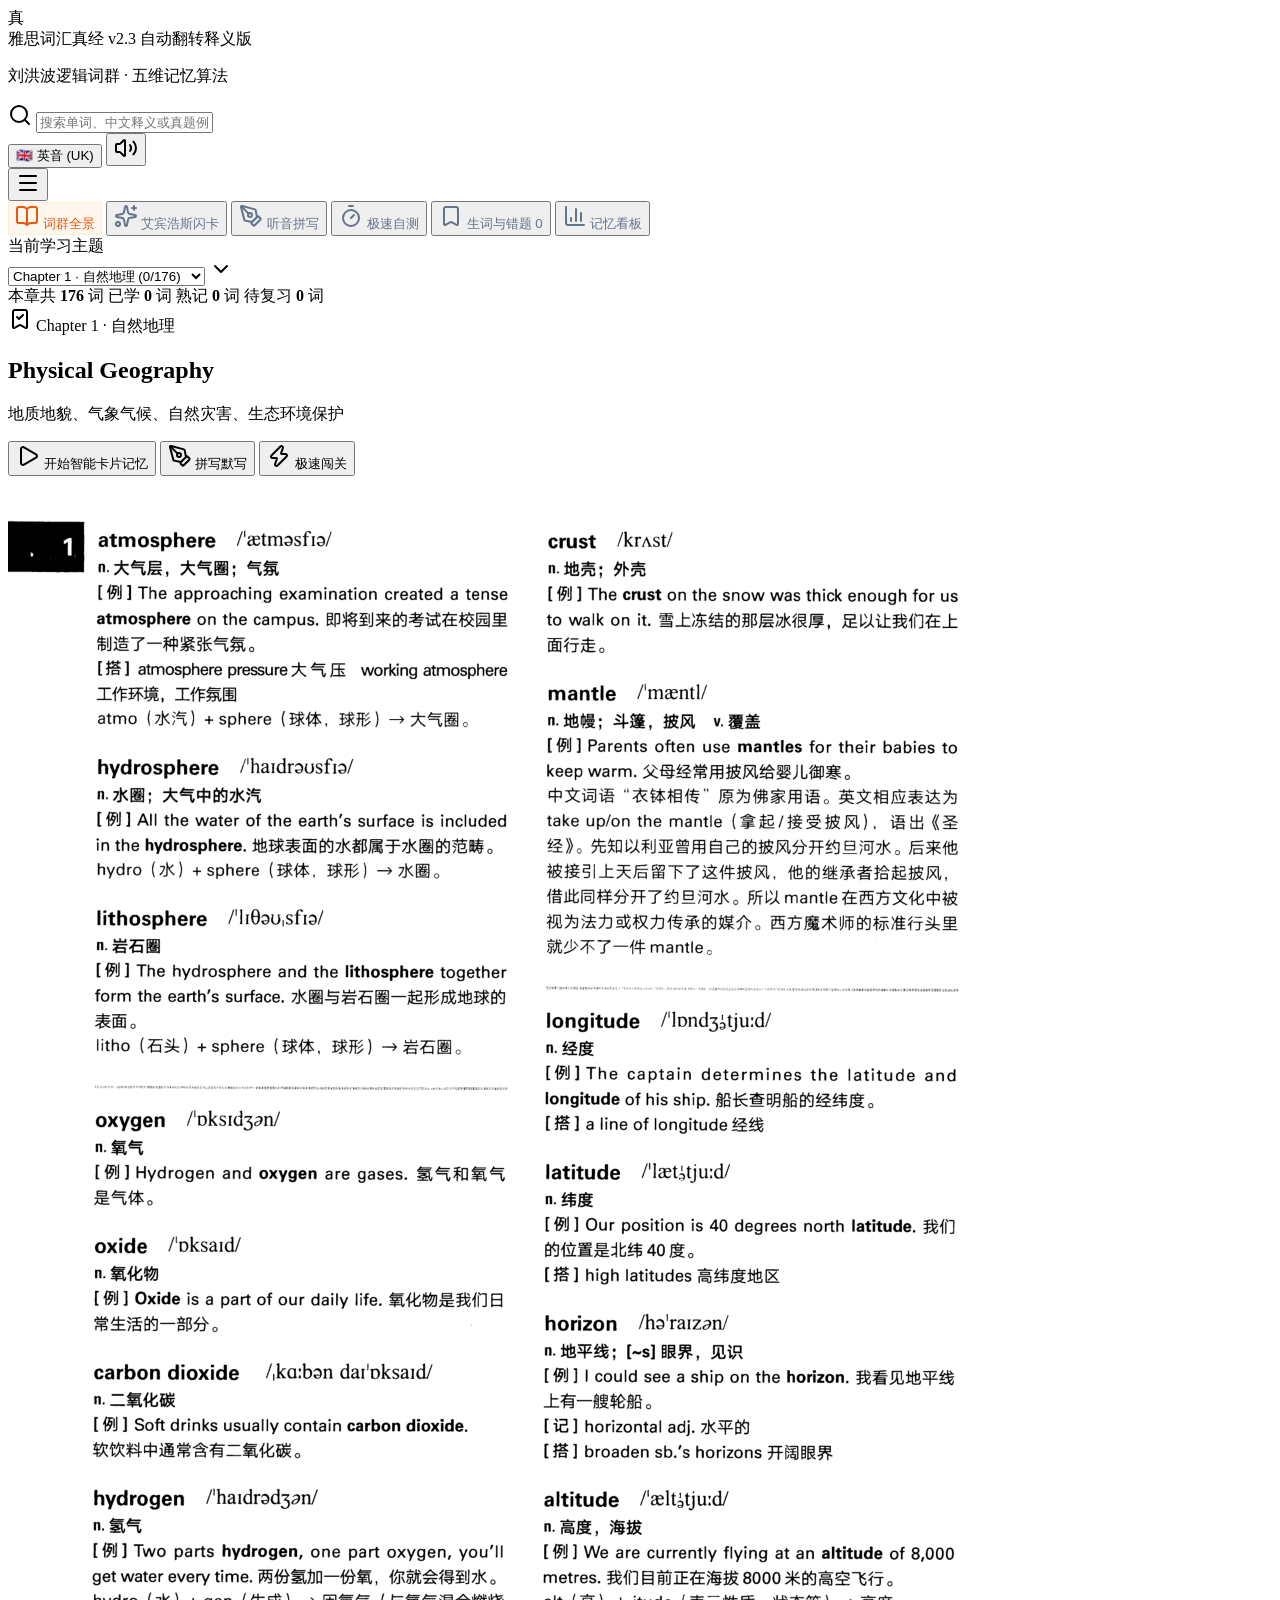
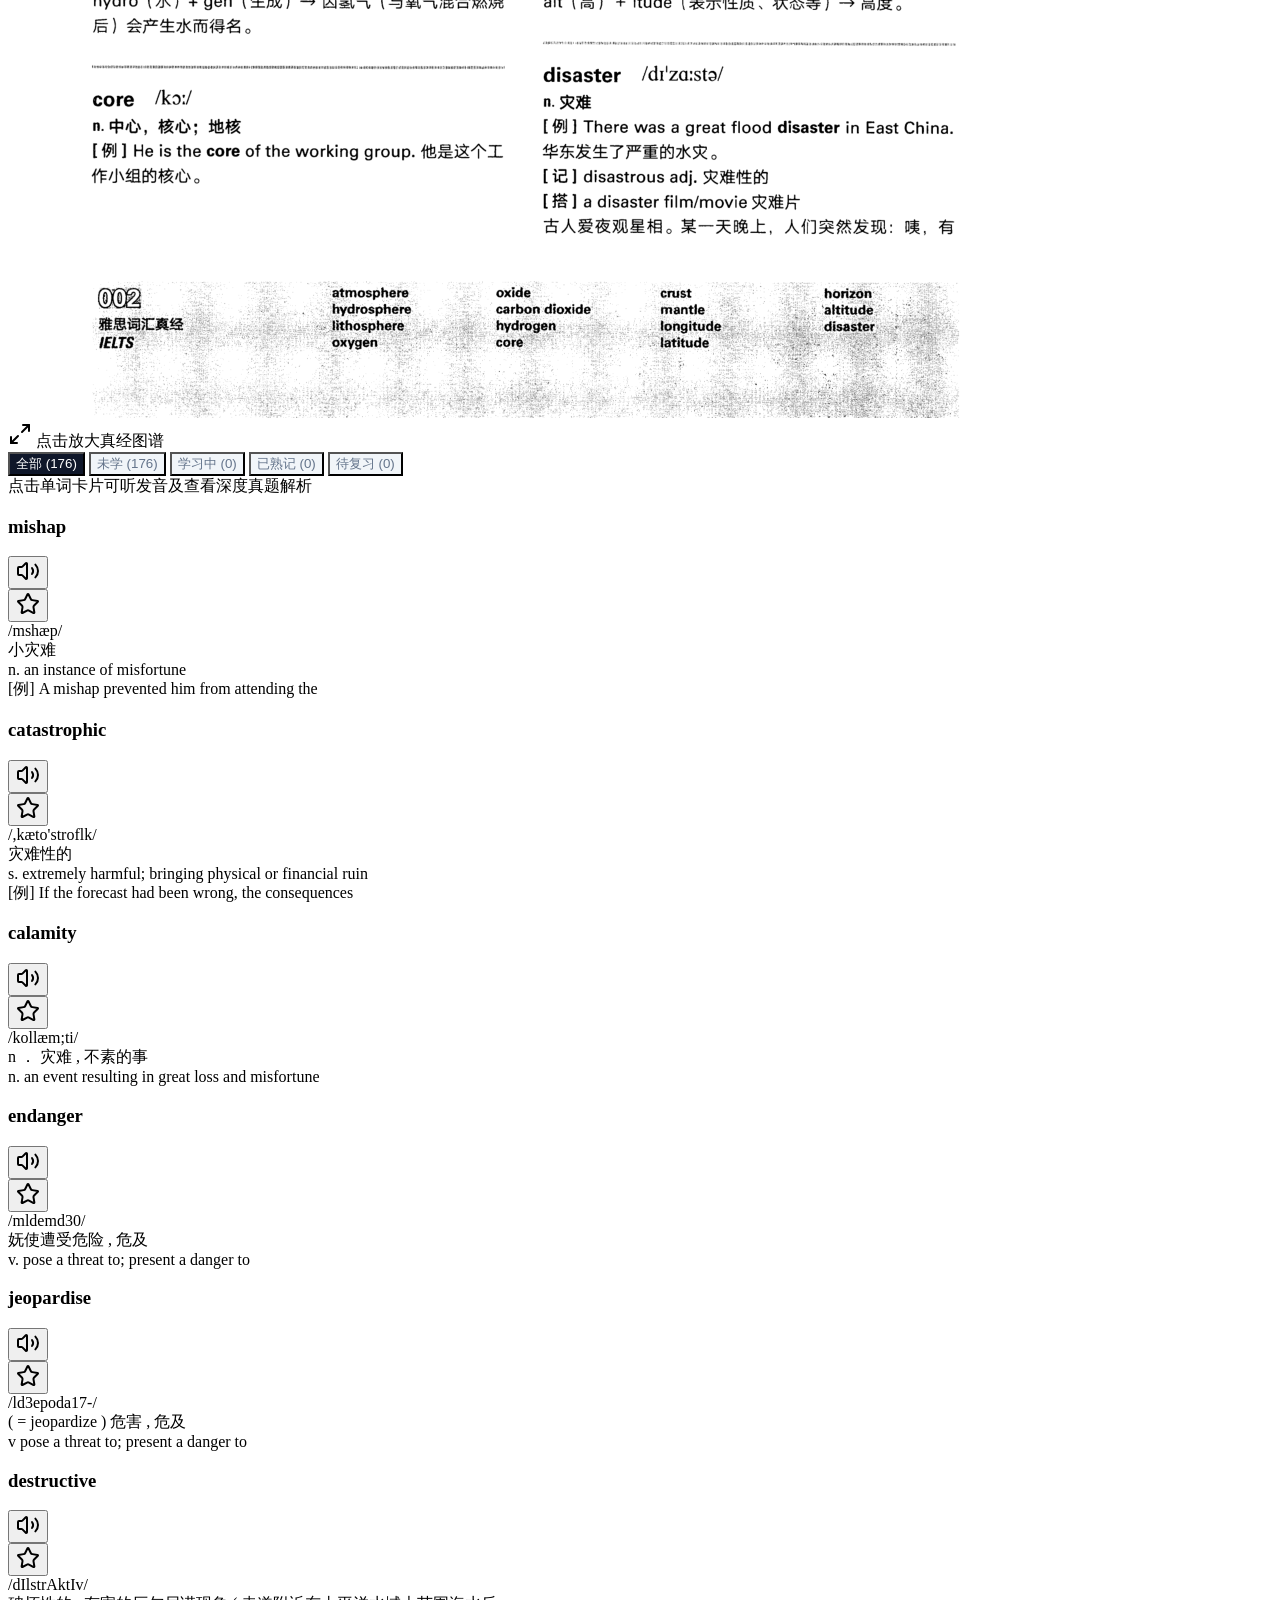
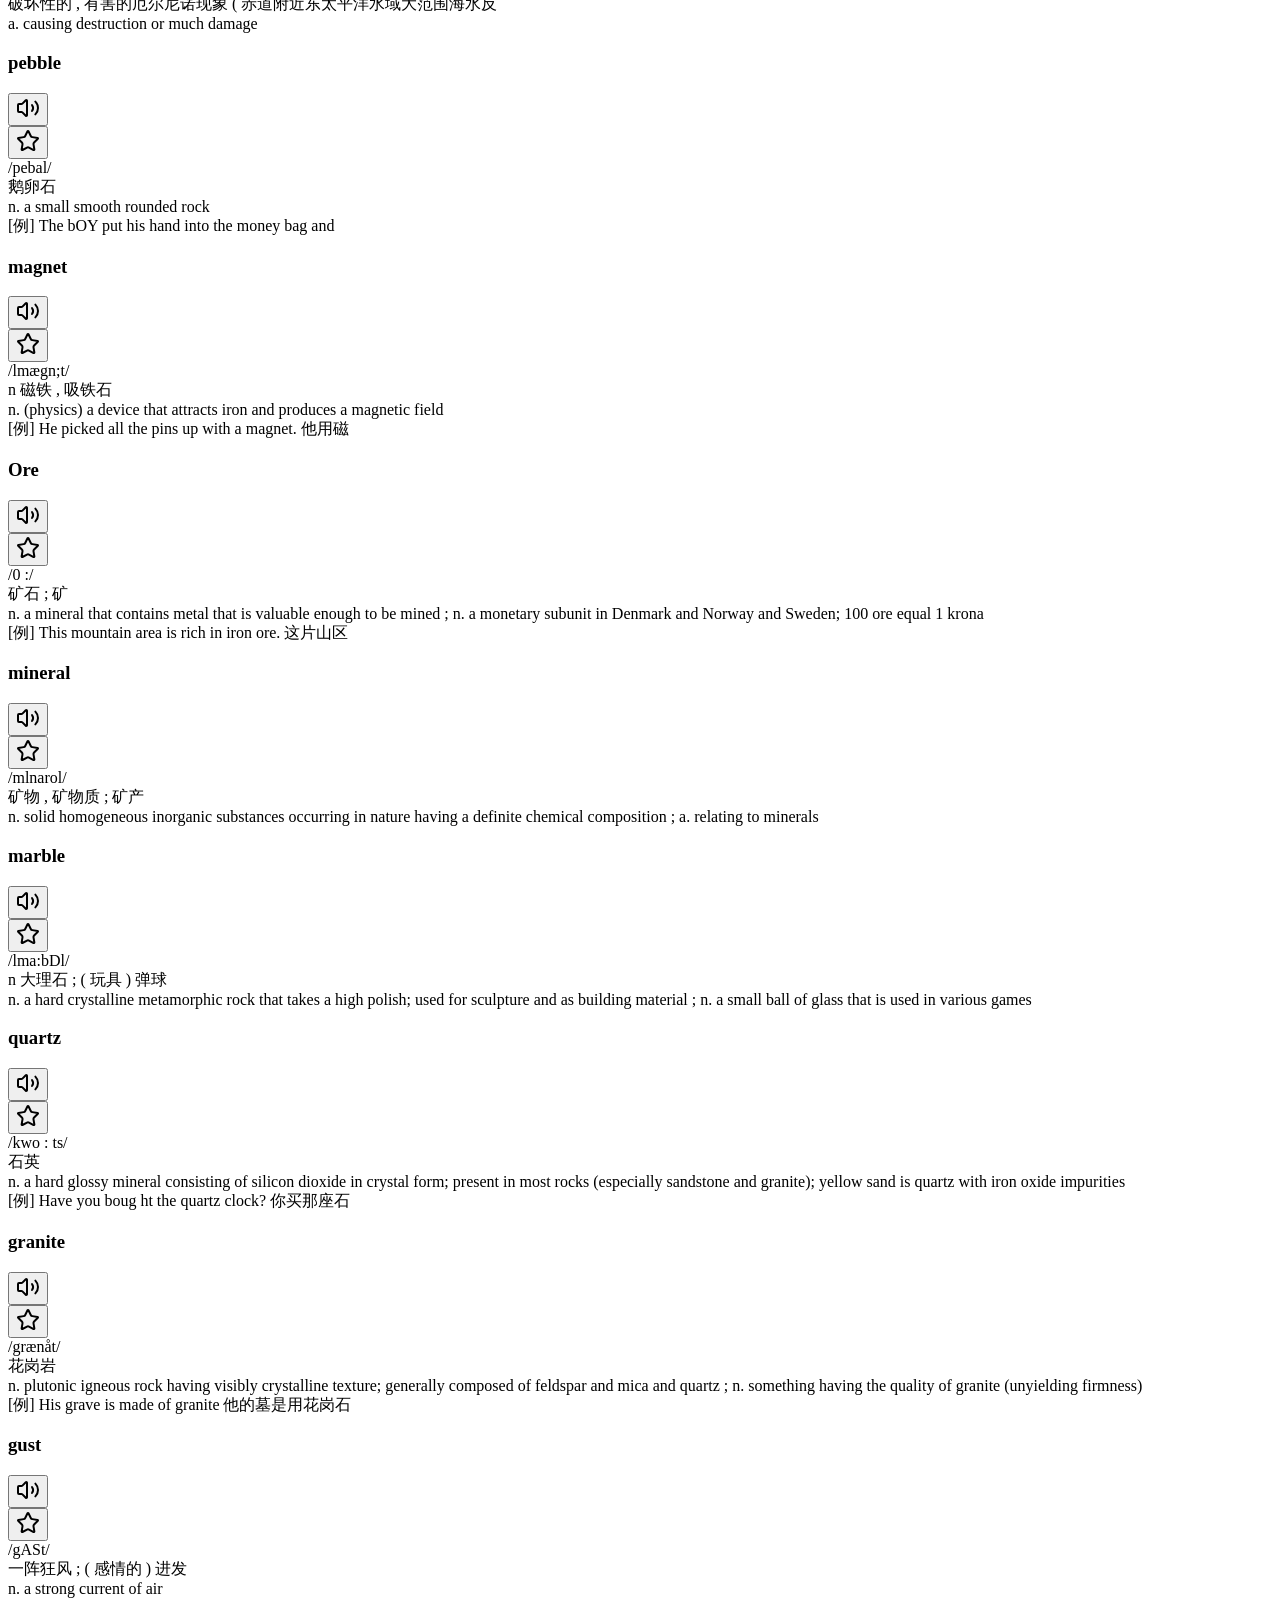
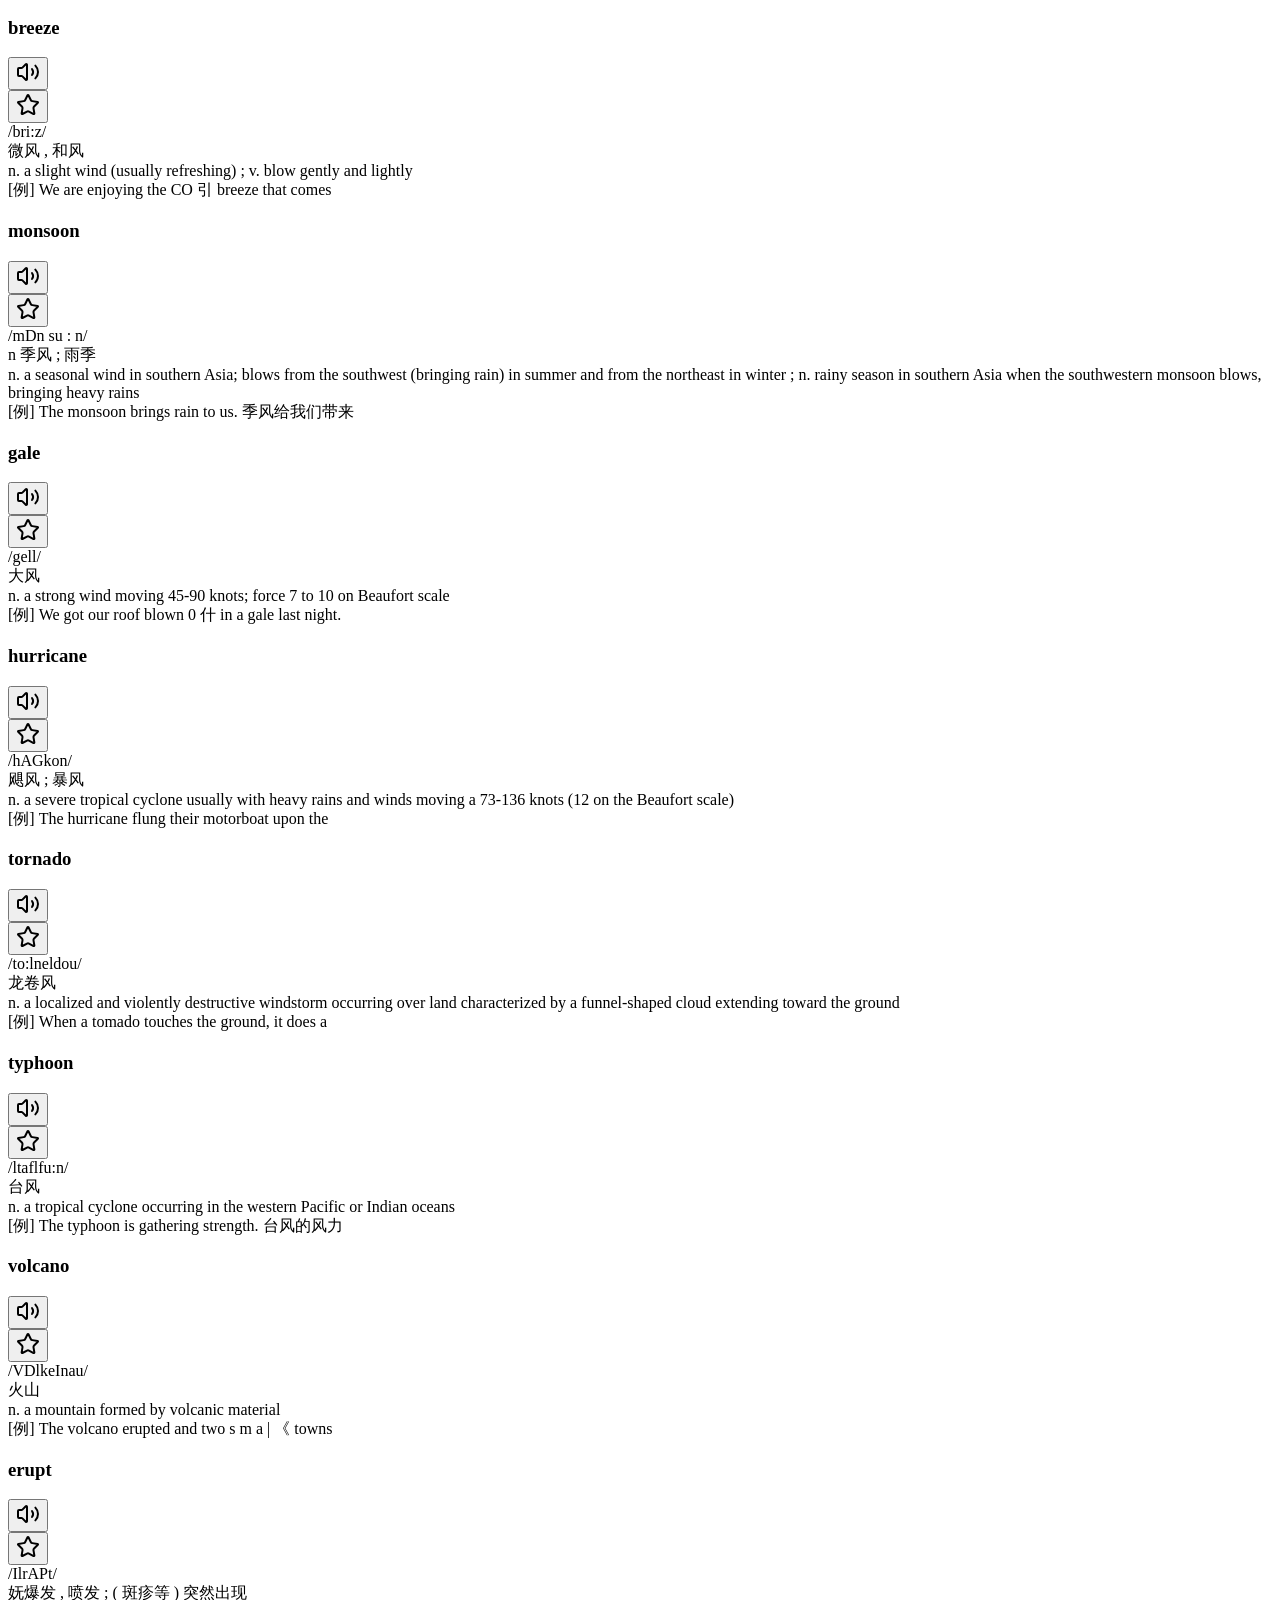
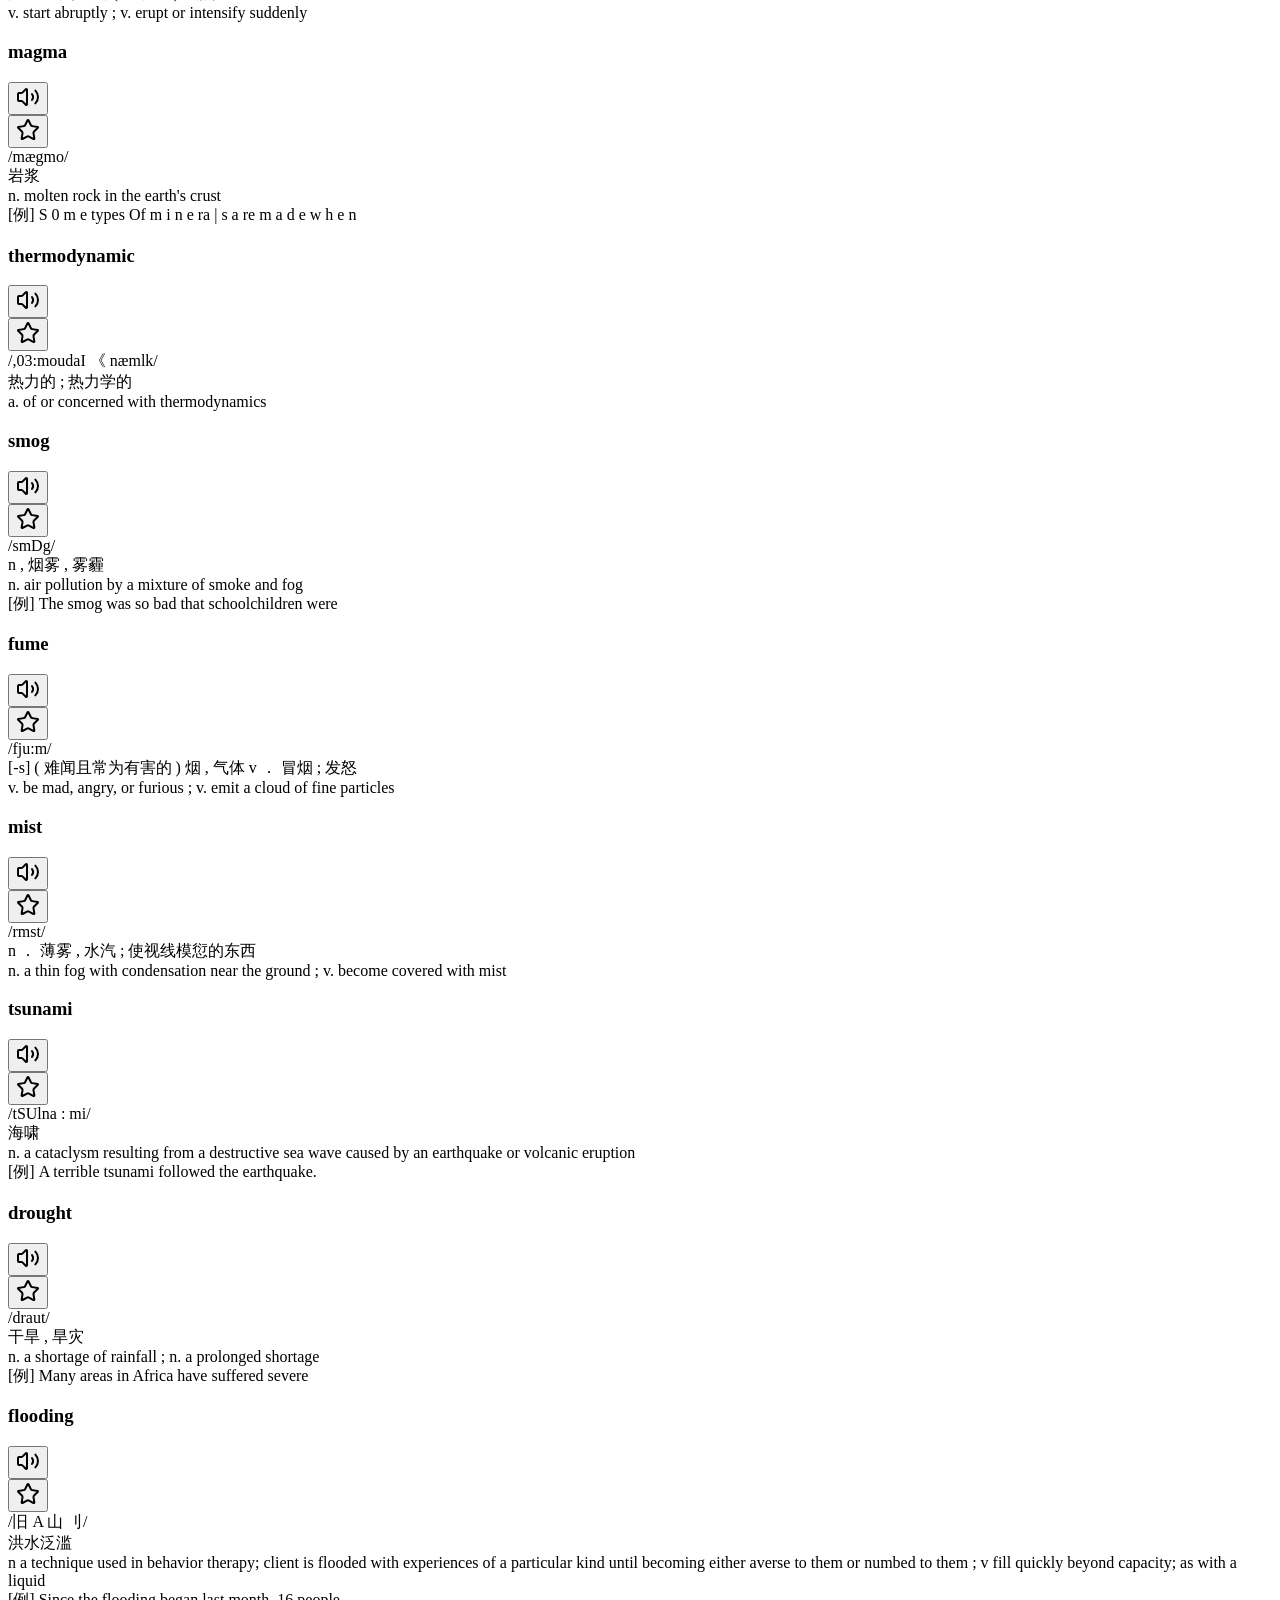
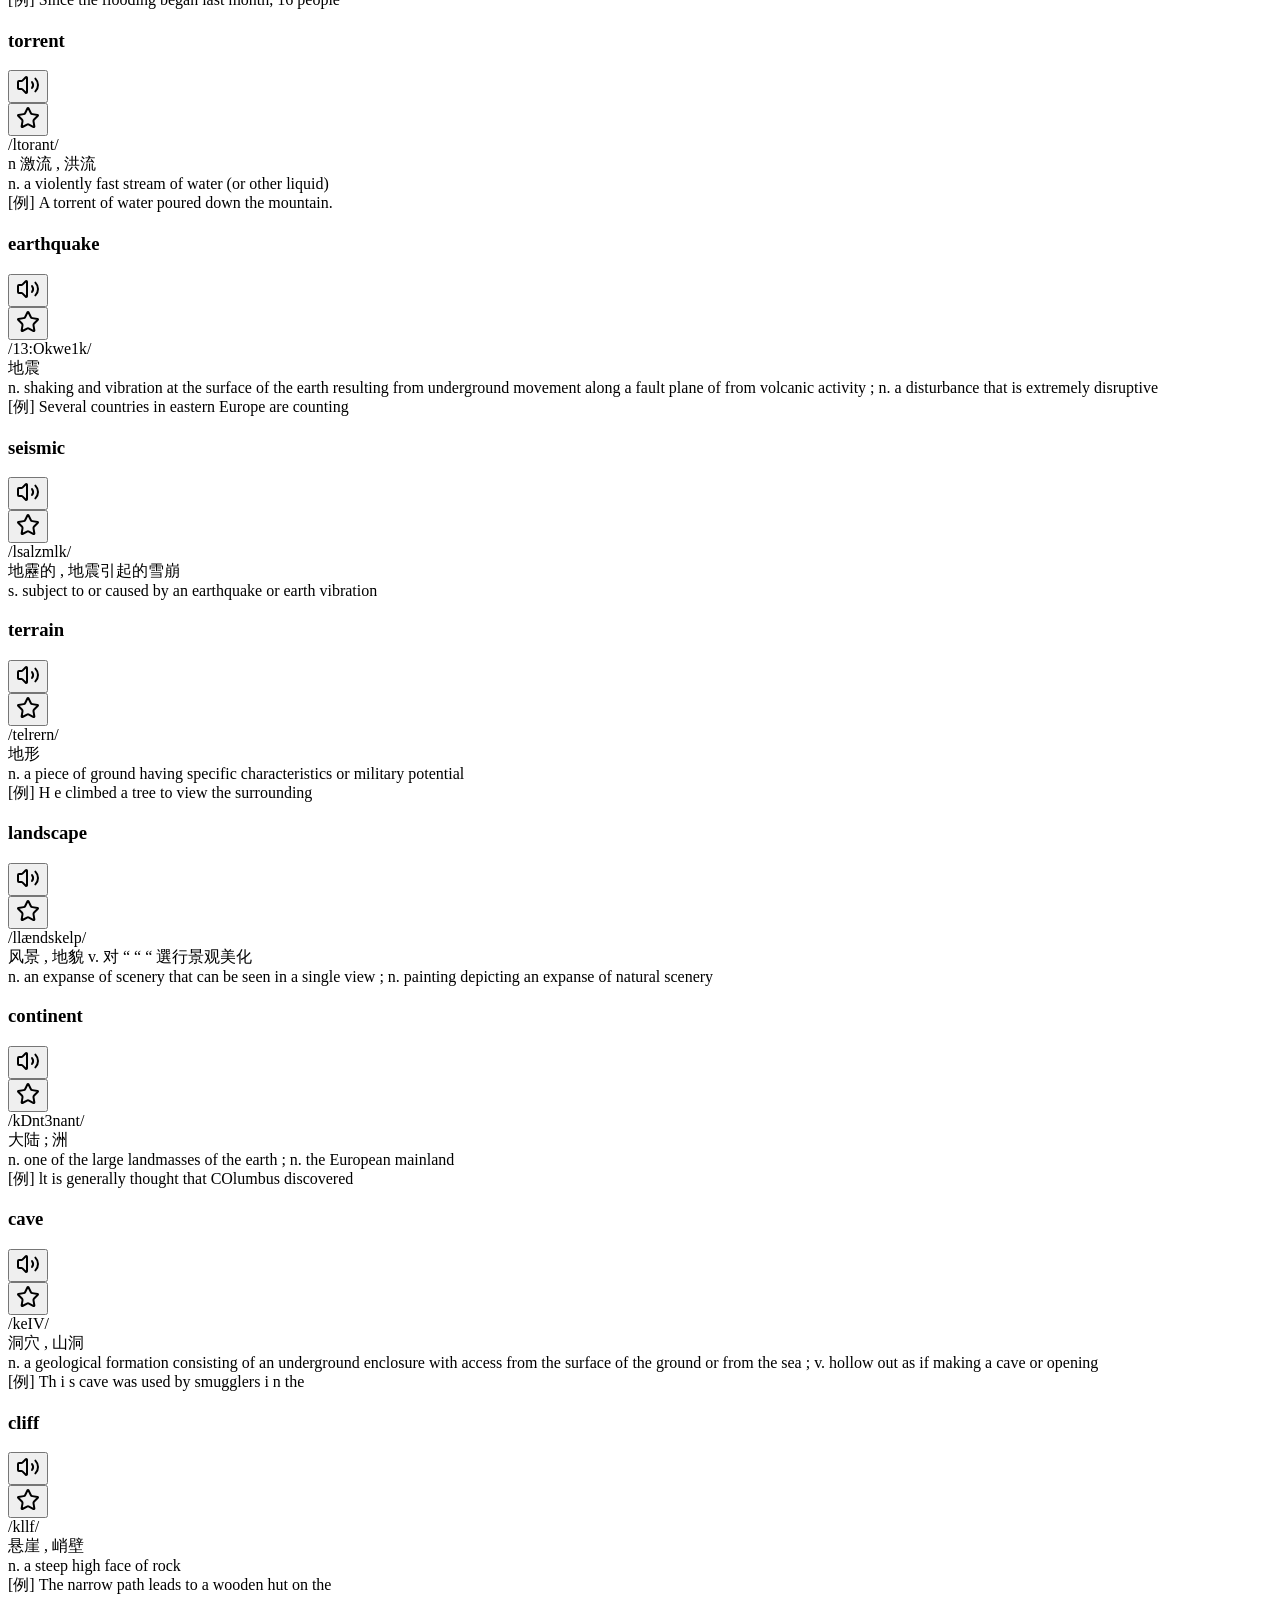
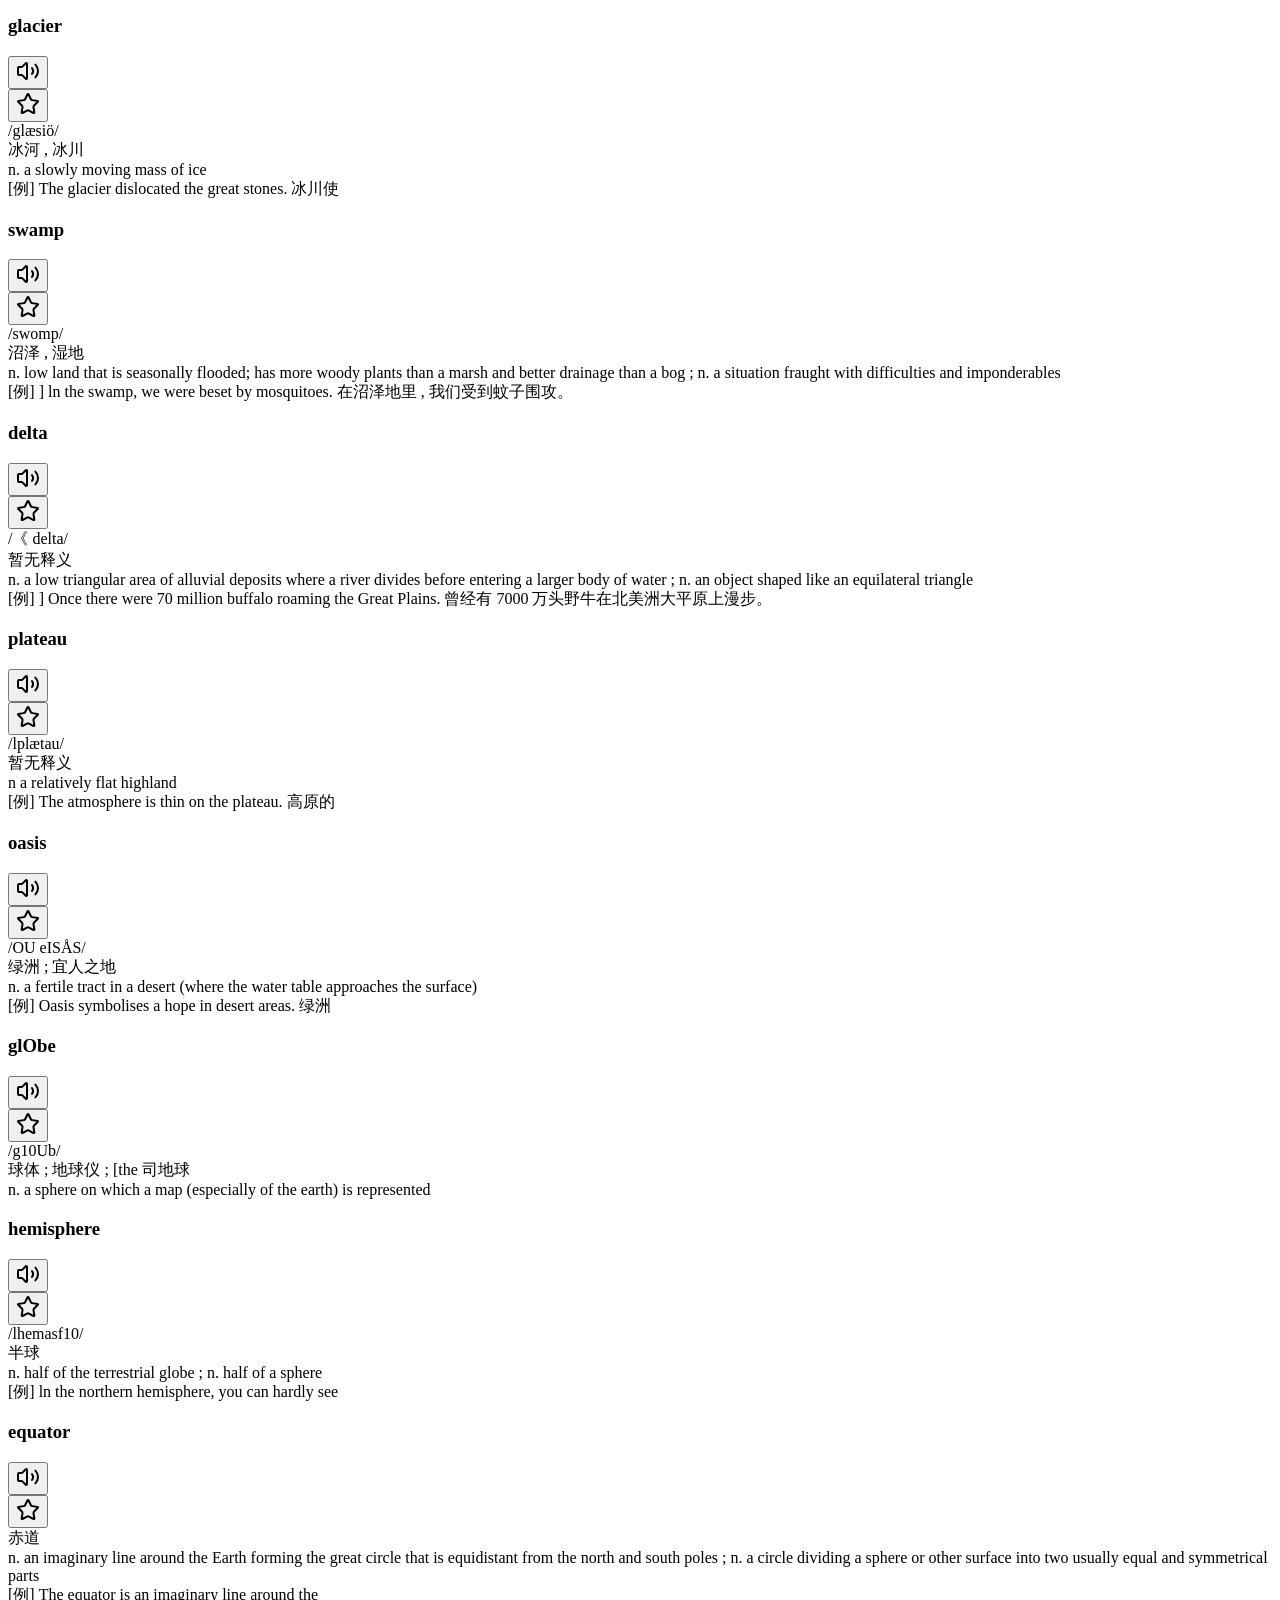
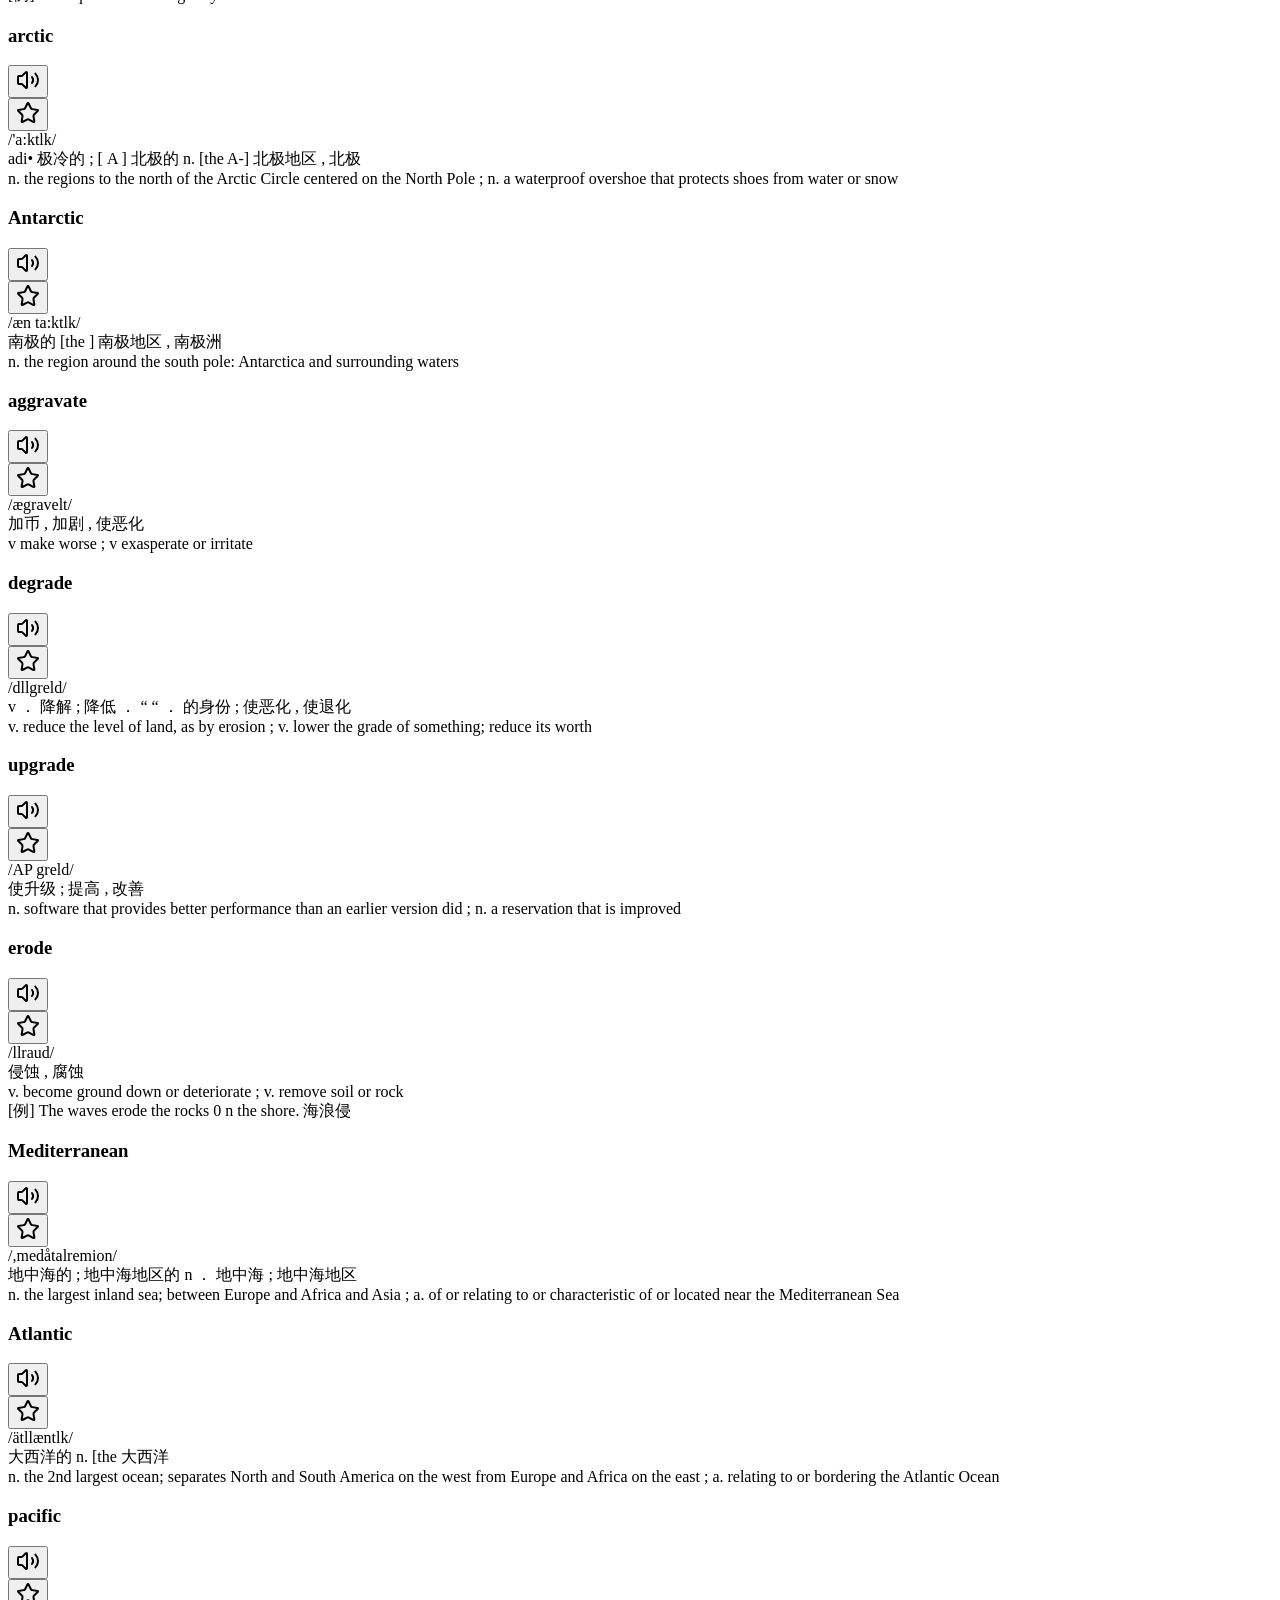
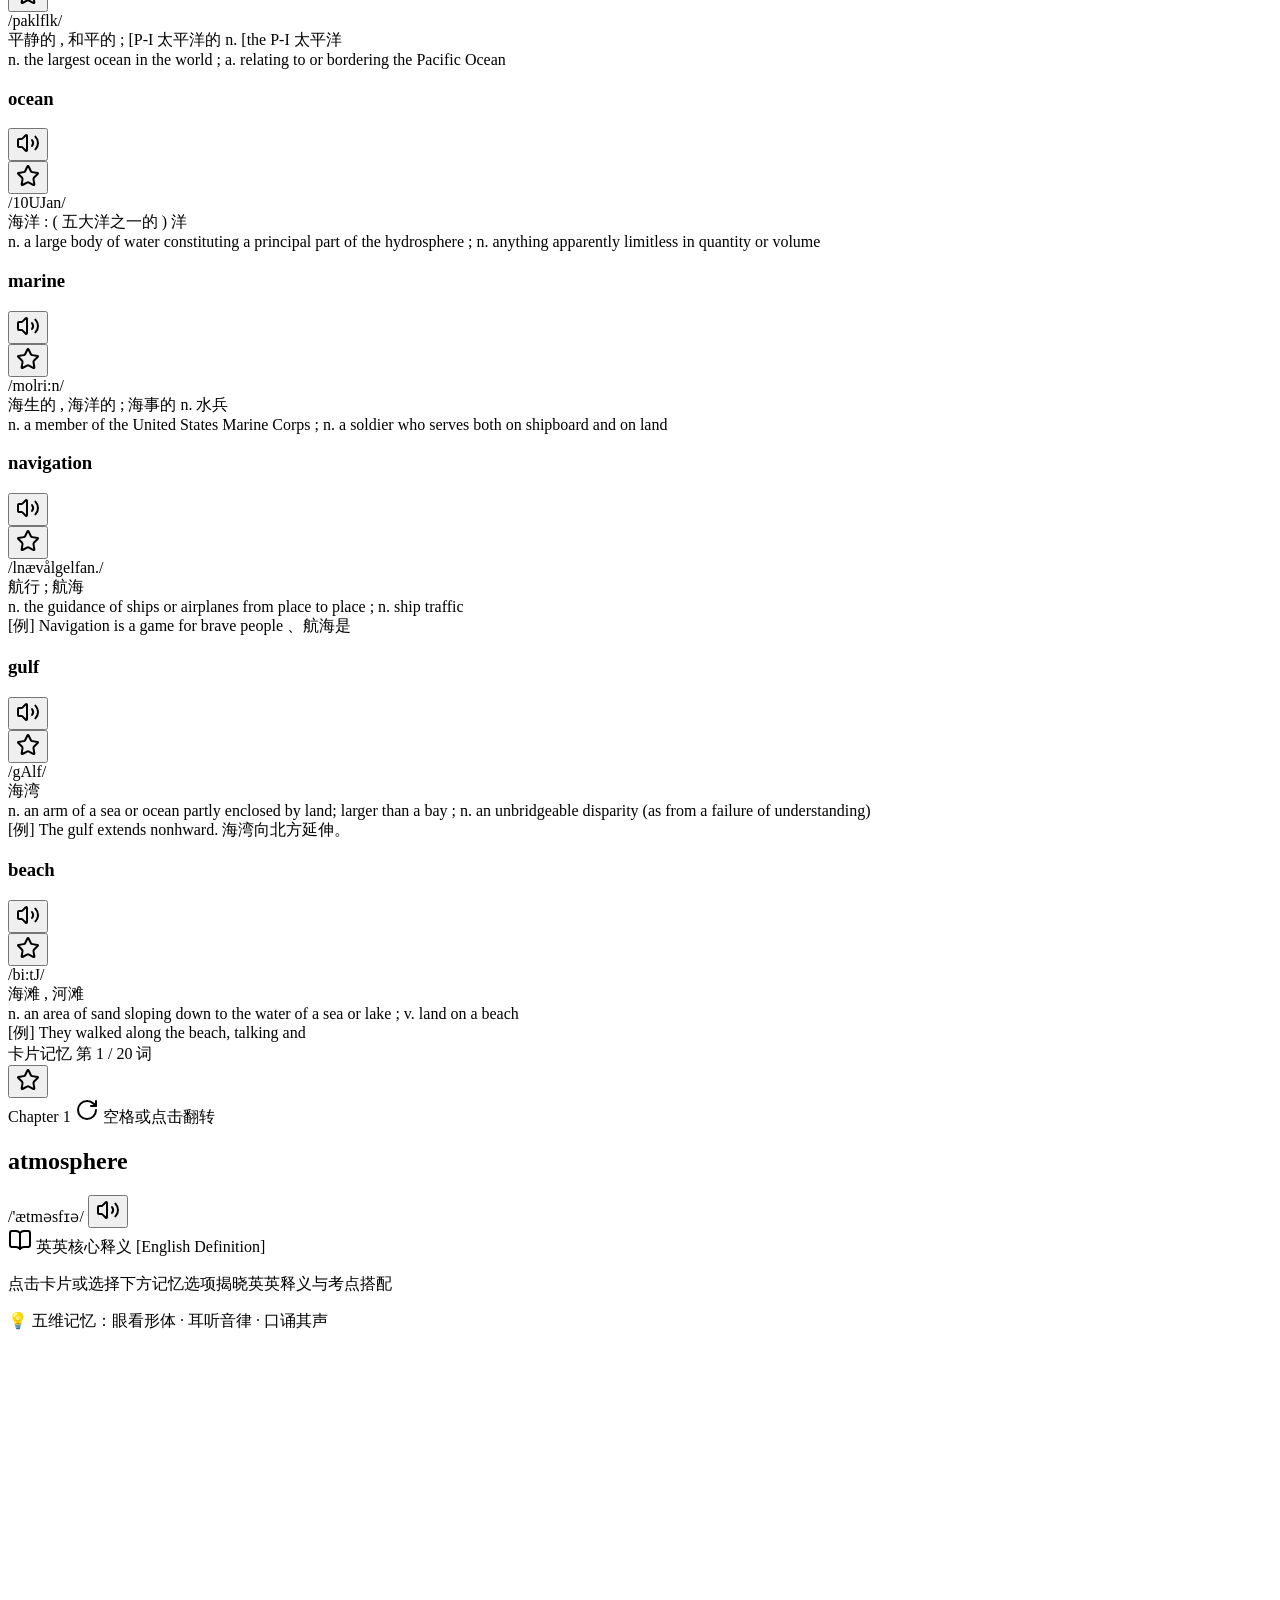
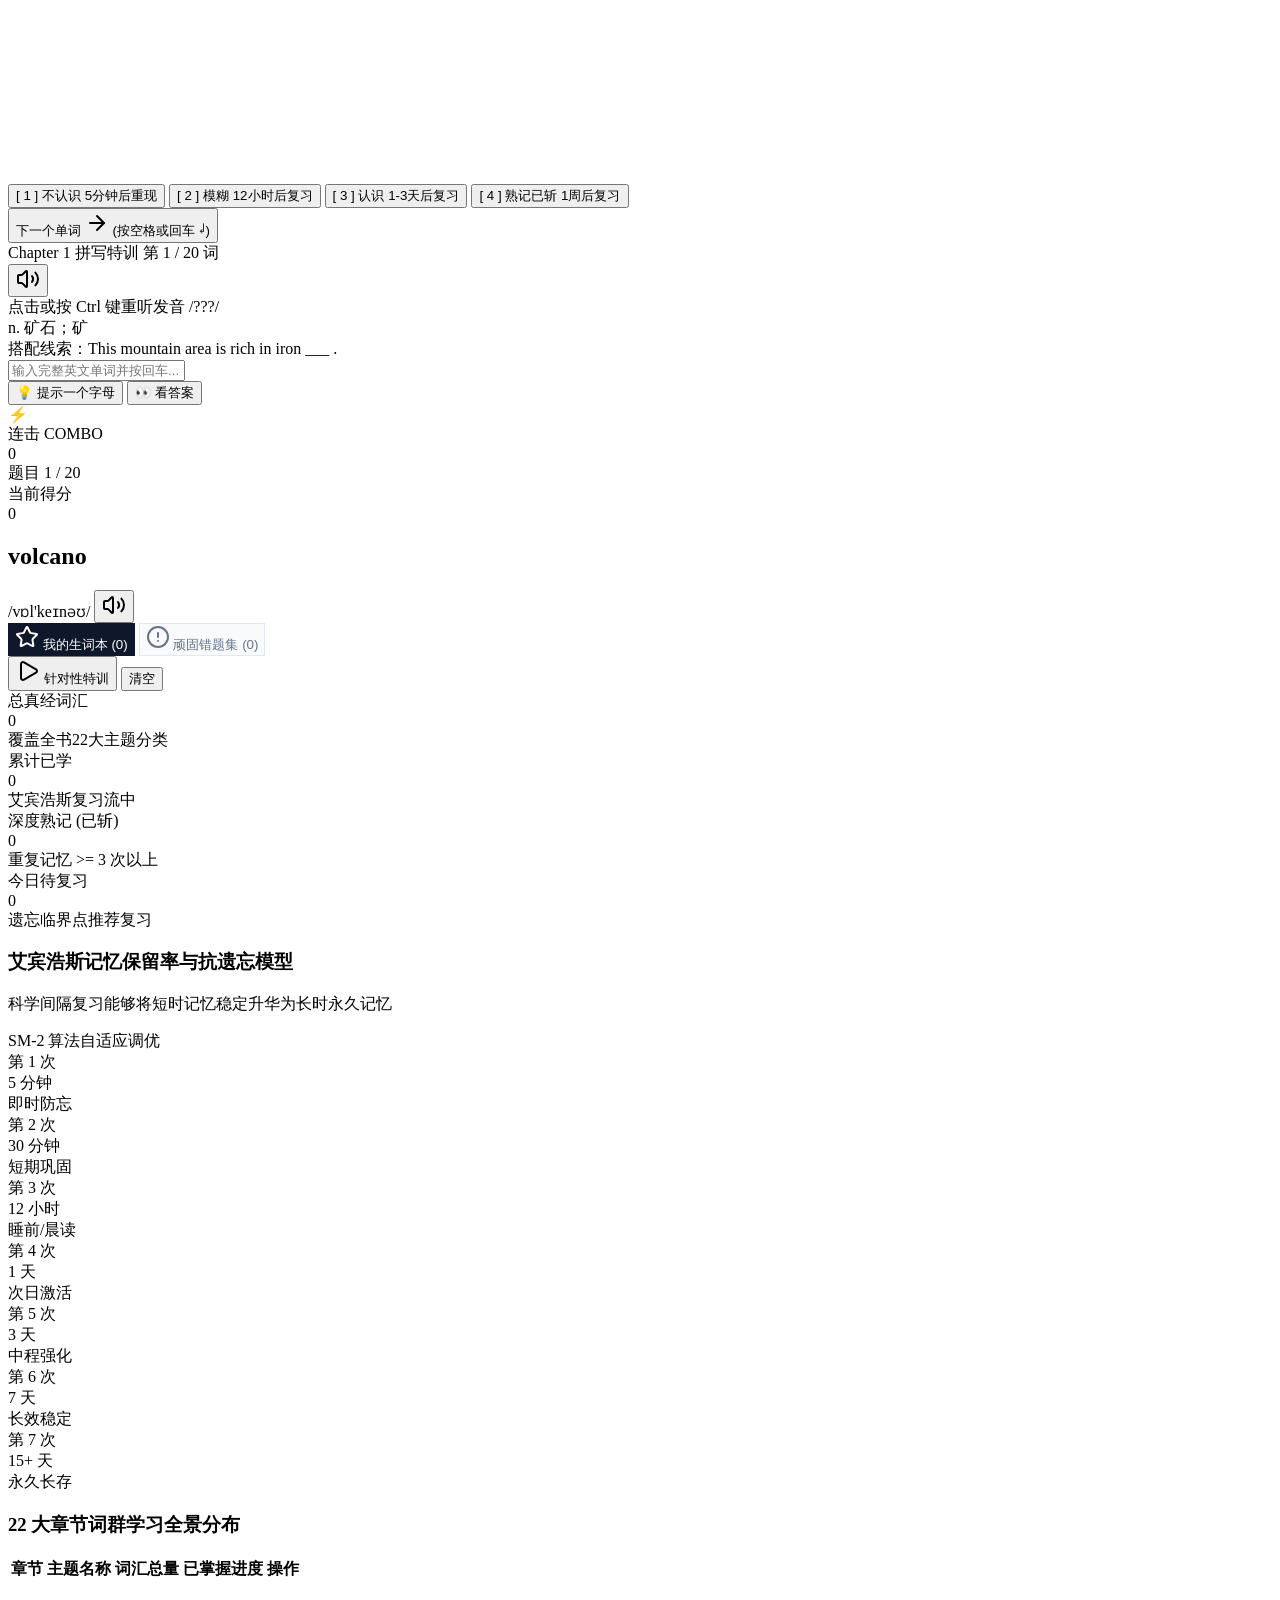
==== commit e197fc89: "fix: Ensure 100% reliable auto-flip, cross-browser 3D CSS, and cache-busting to v2.3" ====
--- a/index.html
+++ b/index.html
@@ -15,7 +15,7 @@
   <link rel="preconnect" href="https://fonts.googleapis.com">
   <link rel="preconnect" href="https://fonts.gstatic.com" crossorigin>
   <link href="https://fonts.googleapis.com/css2?family=Inter:wght@400;500;600;700;800&family=Noto+Sans+SC:wght@400;500;700;900&display=swap" rel="stylesheet">
-  <link rel="stylesheet" href="./style.css?v=20260904_v2">
+  <link rel="stylesheet" href="./style.css?v=20260905_v30">
   <script>
     tailwind.config = {
       darkMode: 'class',
@@ -60,7 +60,7 @@
         <div>
           <div class="flex items-center gap-2">
             <span class="font-extrabold text-lg text-slate-900 tracking-tight">雅思词汇真经</span>
-            <span class="text-xs font-semibold px-2 py-0.5 rounded-full bg-emerald-100 text-emerald-700 border border-emerald-200">v2.2 极速稳定版</span>
+            <span class="text-xs font-semibold px-2 py-0.5 rounded-full bg-emerald-100 text-emerald-700 border border-emerald-200">v2.3 自动翻转释义版</span>
           </div>
           <p class="text-xs text-slate-400 hidden sm:block">刘洪波逻辑词群 · 五维记忆算法</p>
         </div>
@@ -736,7 +736,7 @@
   </div>
 
   <!-- Scripts -->
-  <script src="./app.js?v=20260904_v22"></script>
+  <script src="./app.js?v=20260905_v30"></script>
 </body>
 </html>
 
--- a/style.css
+++ b/style.css
@@ -52,23 +52,45 @@
   border-color: #0f172a;
 }
 
-/* 3D Flashcard flip */
+/* 3D Flashcard flip (Cross-browser bulletproof) */
 .flashcard-scene {
   perspective: 1200px;
+  -webkit-perspective: 1200px;
 }
 .flashcard-card {
-  transition: transform 0.6s cubic-bezier(0.4, 0, 0.2, 1);
+  transition: transform 0.5s cubic-bezier(0.4, 0, 0.2, 1);
   transform-style: preserve-3d;
+  -webkit-transform-style: preserve-3d;
+  position: relative;
 }
 .flashcard-card.is-flipped {
   transform: rotateY(180deg);
+  -webkit-transform: rotateY(180deg);
 }
 .flashcard-face {
   backface-visibility: hidden;
   -webkit-backface-visibility: hidden;
+  transition: opacity 0.3s ease;
+}
+.flashcard-card.is-flipped .flashcard-front {
+  opacity: 0;
+  pointer-events: none;
+}
+.flashcard-card.is-flipped .flashcard-back {
+  opacity: 1;
+  pointer-events: auto;
+}
+.flashcard-card:not(.is-flipped) .flashcard-front {
+  opacity: 1;
+  pointer-events: auto;
+}
+.flashcard-card:not(.is-flipped) .flashcard-back {
+  opacity: 0;
+  pointer-events: none;
 }
 .flashcard-back {
   transform: rotateY(180deg);
+  -webkit-transform: rotateY(180deg);
 }
 
 /* Shake Animation for incorrect spelling */
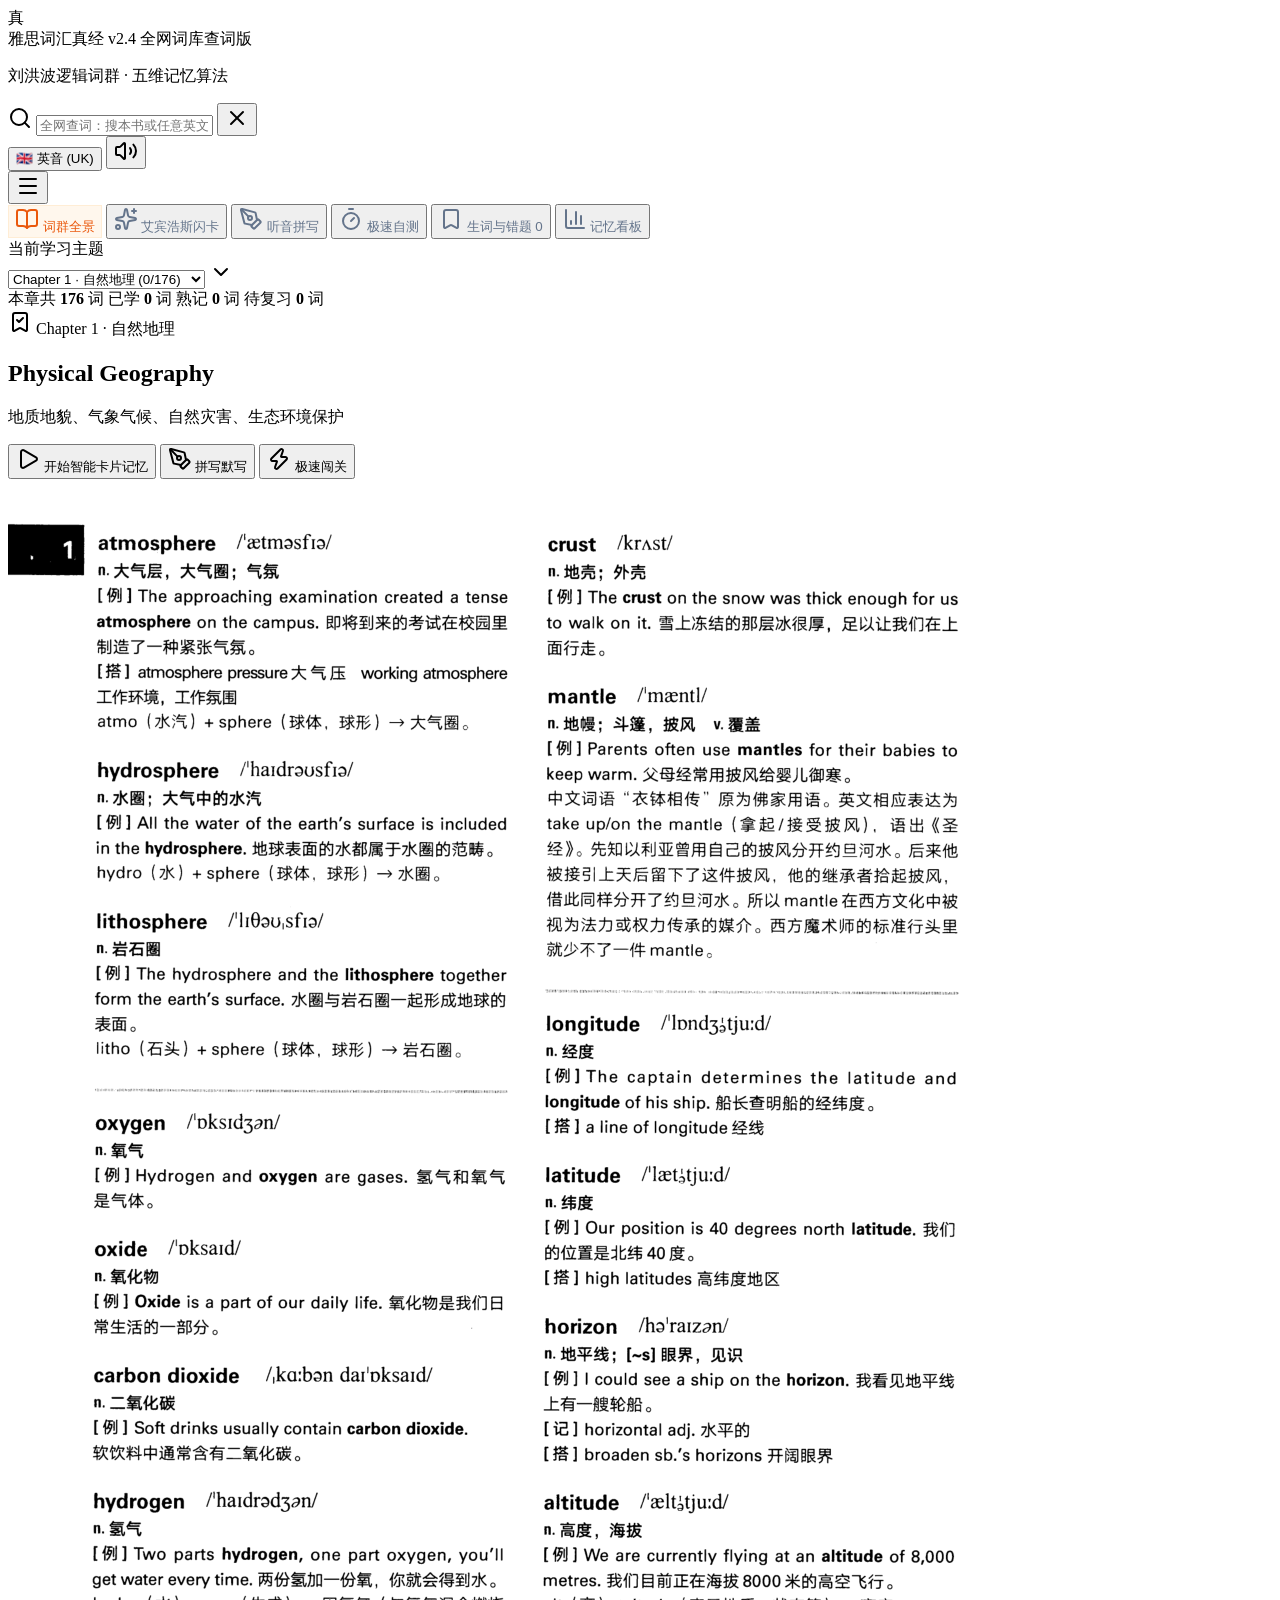
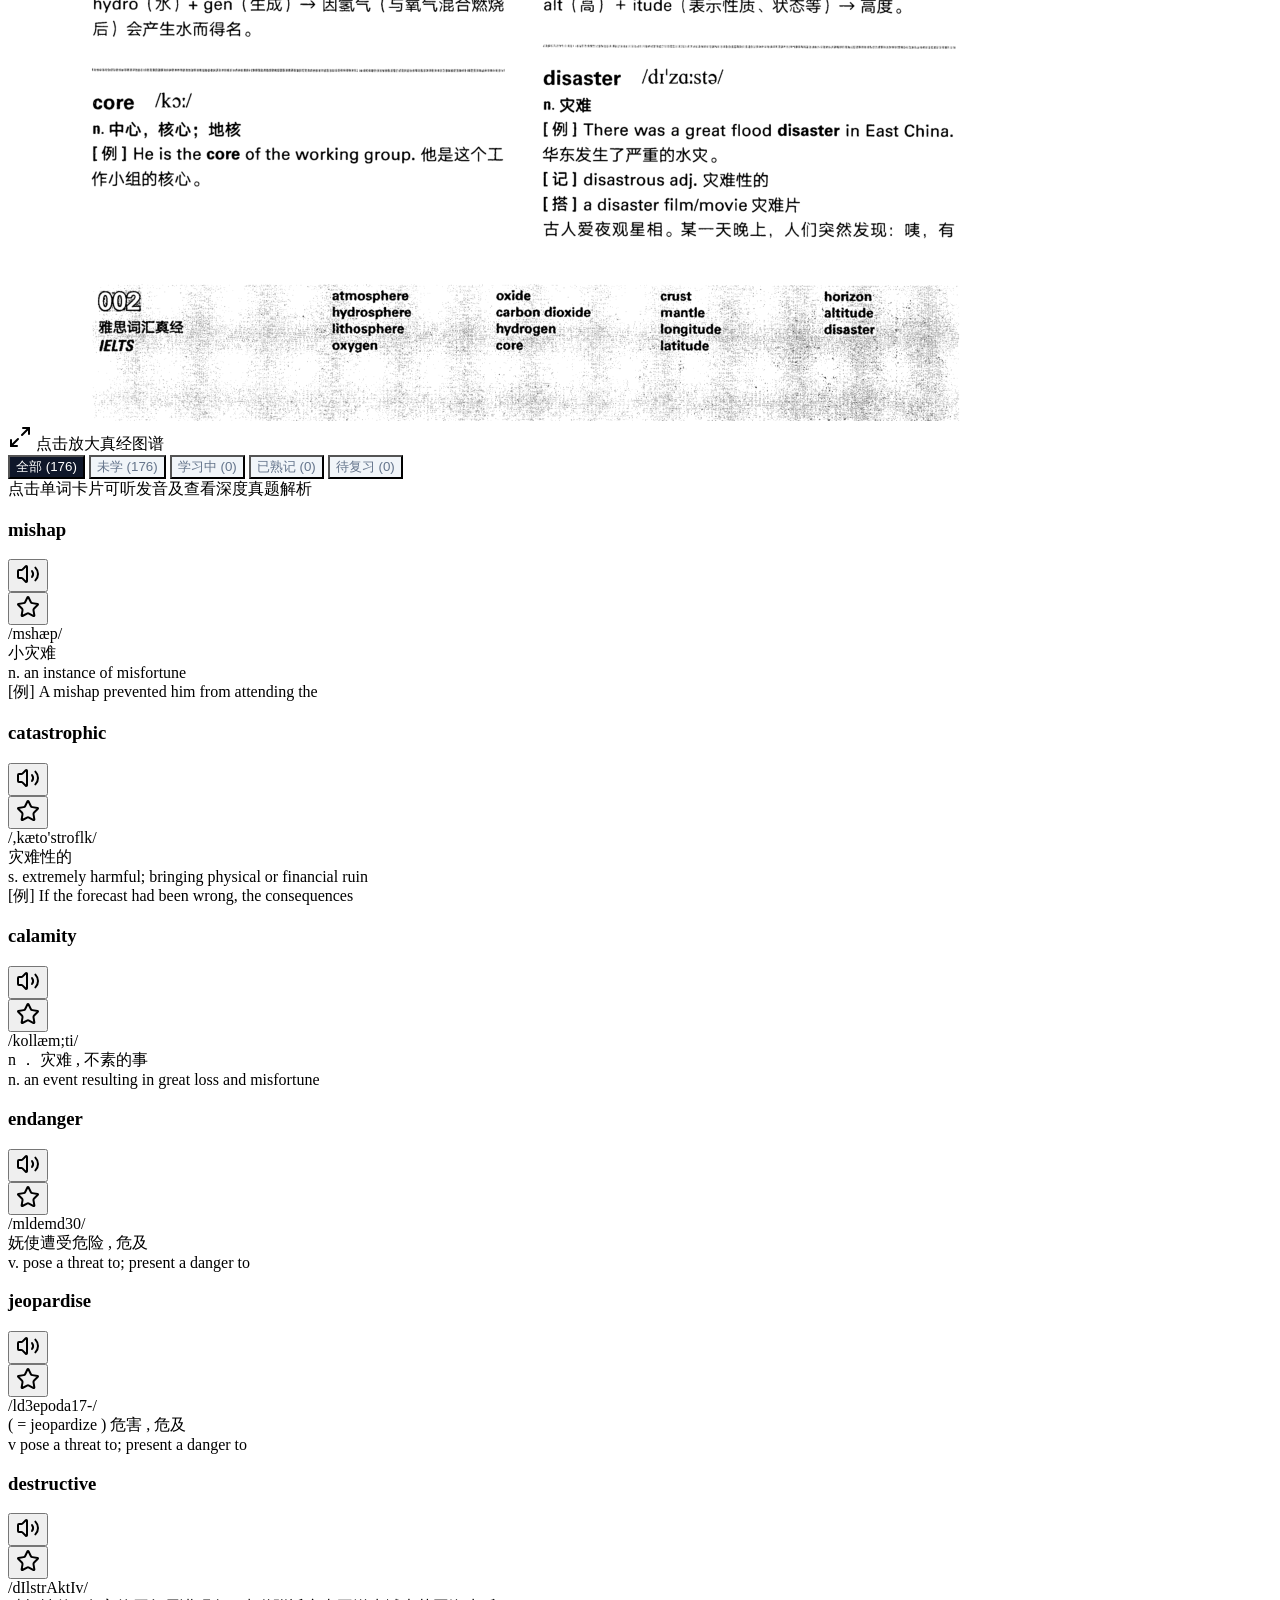
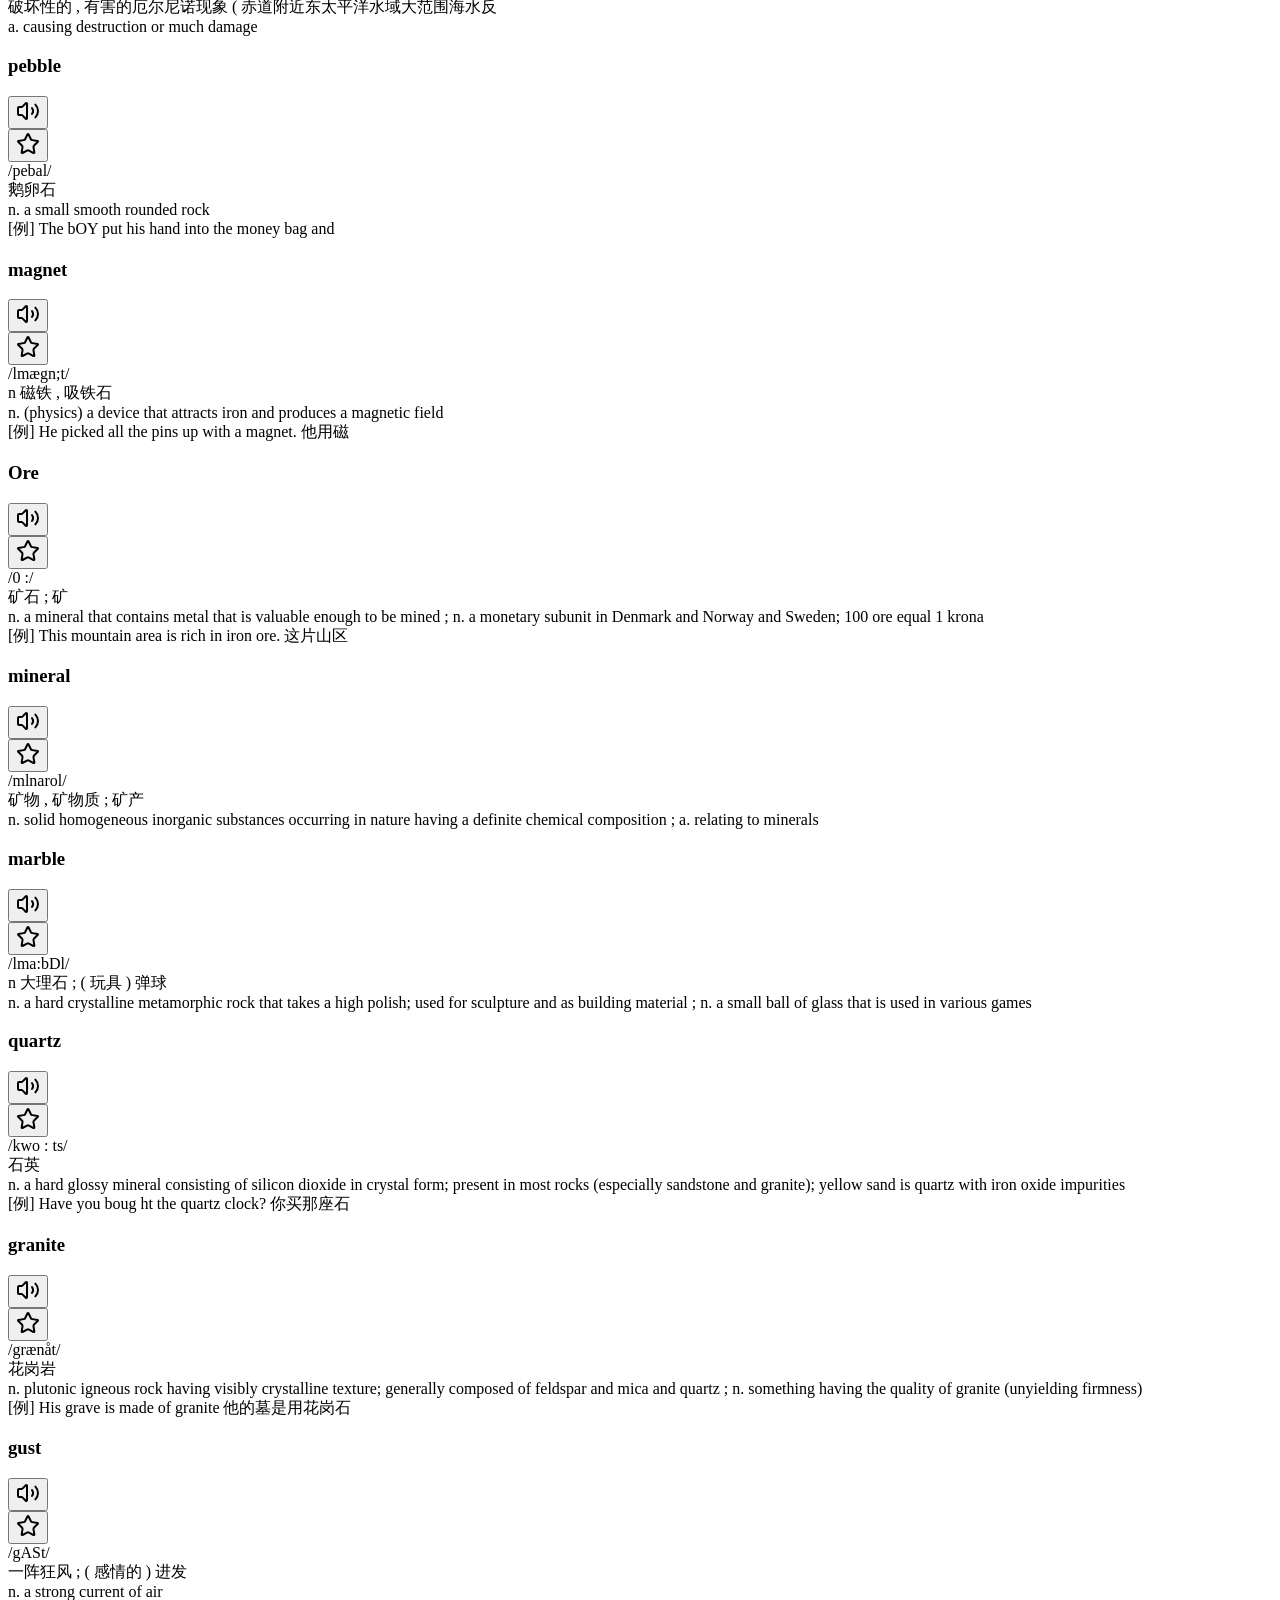
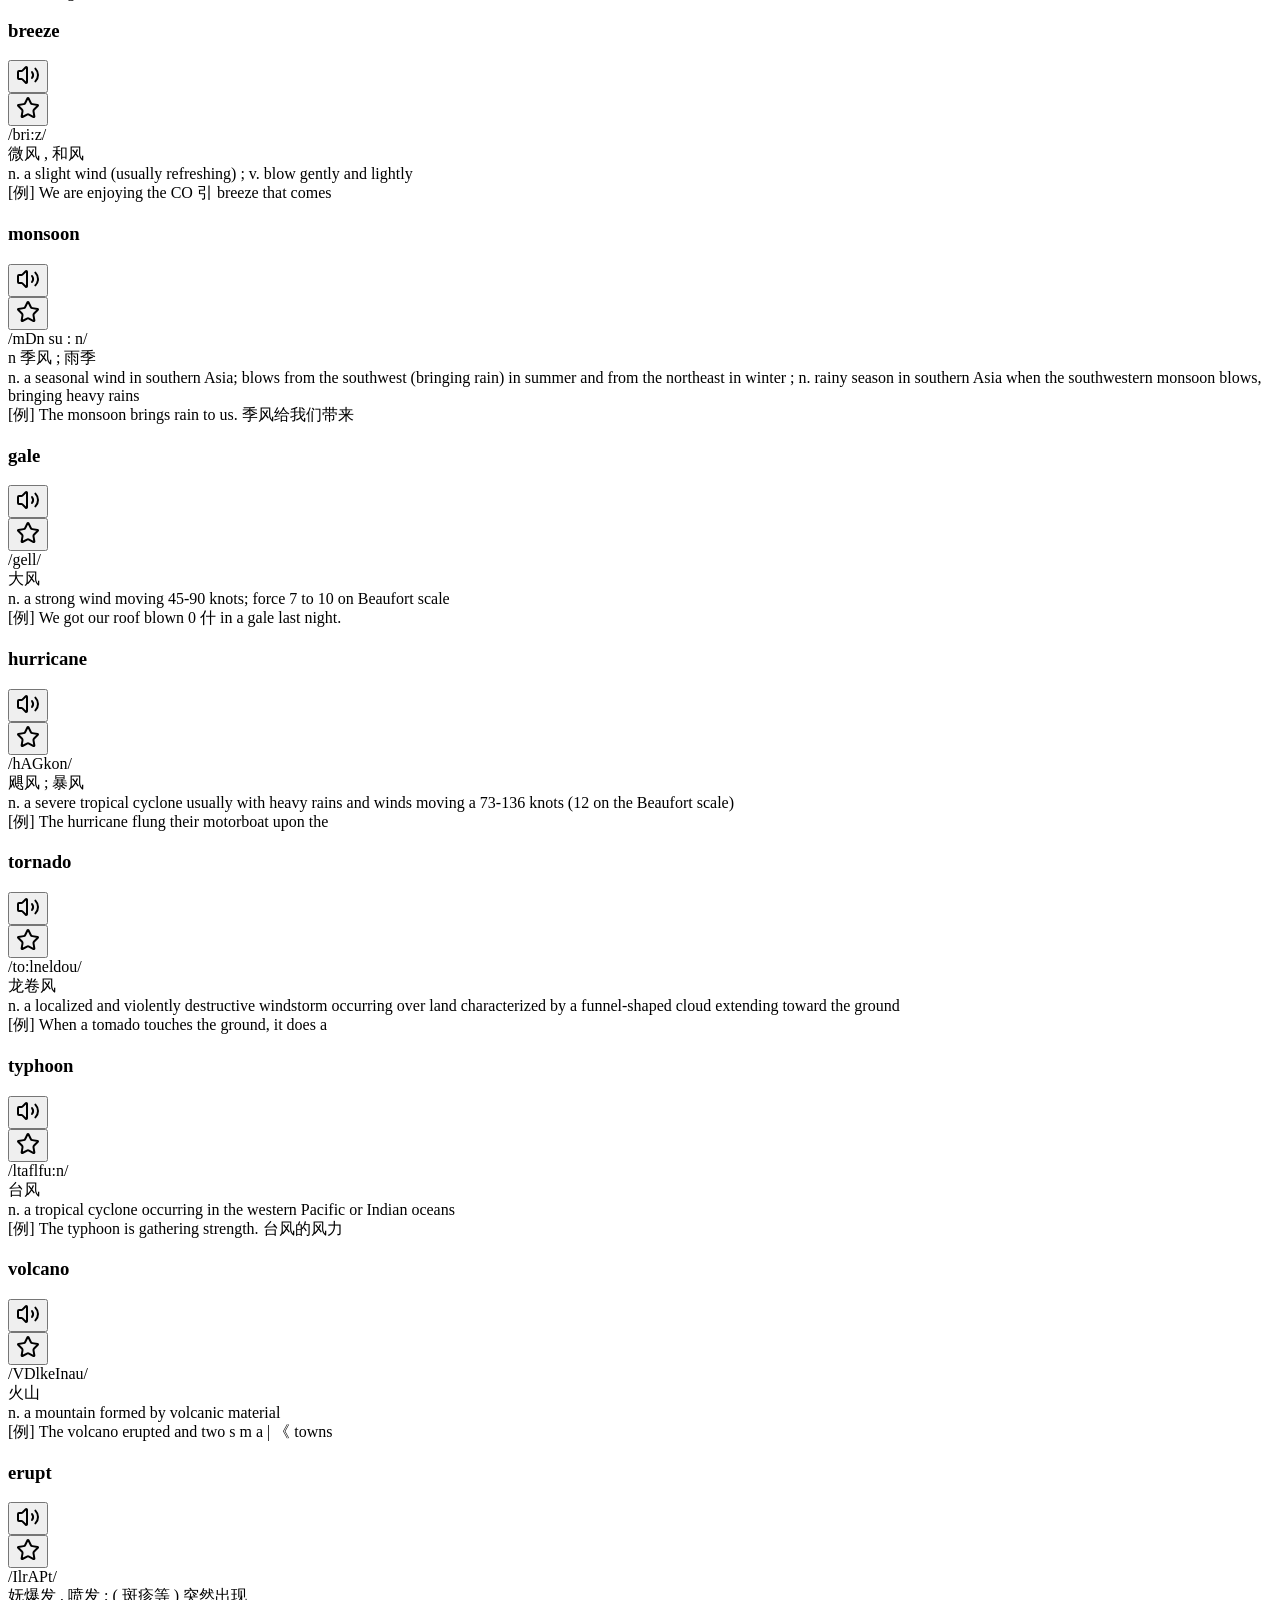
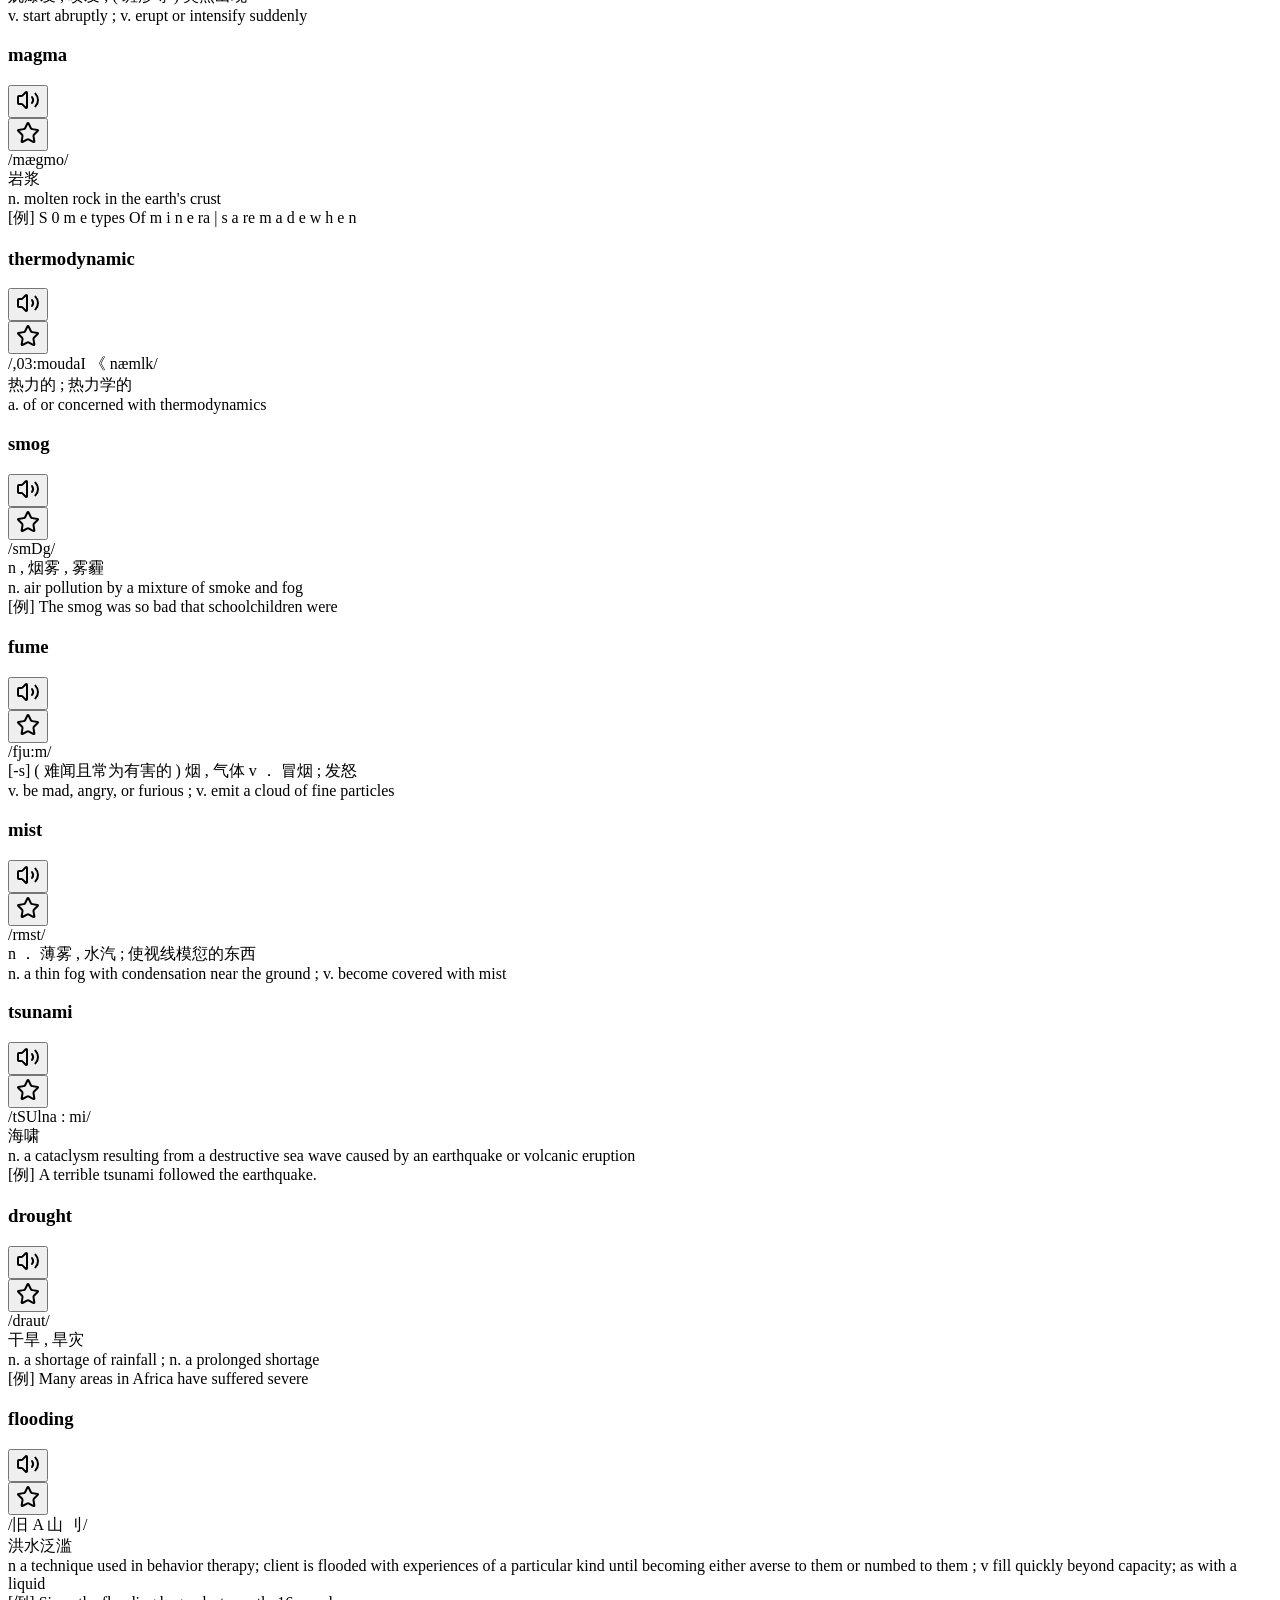
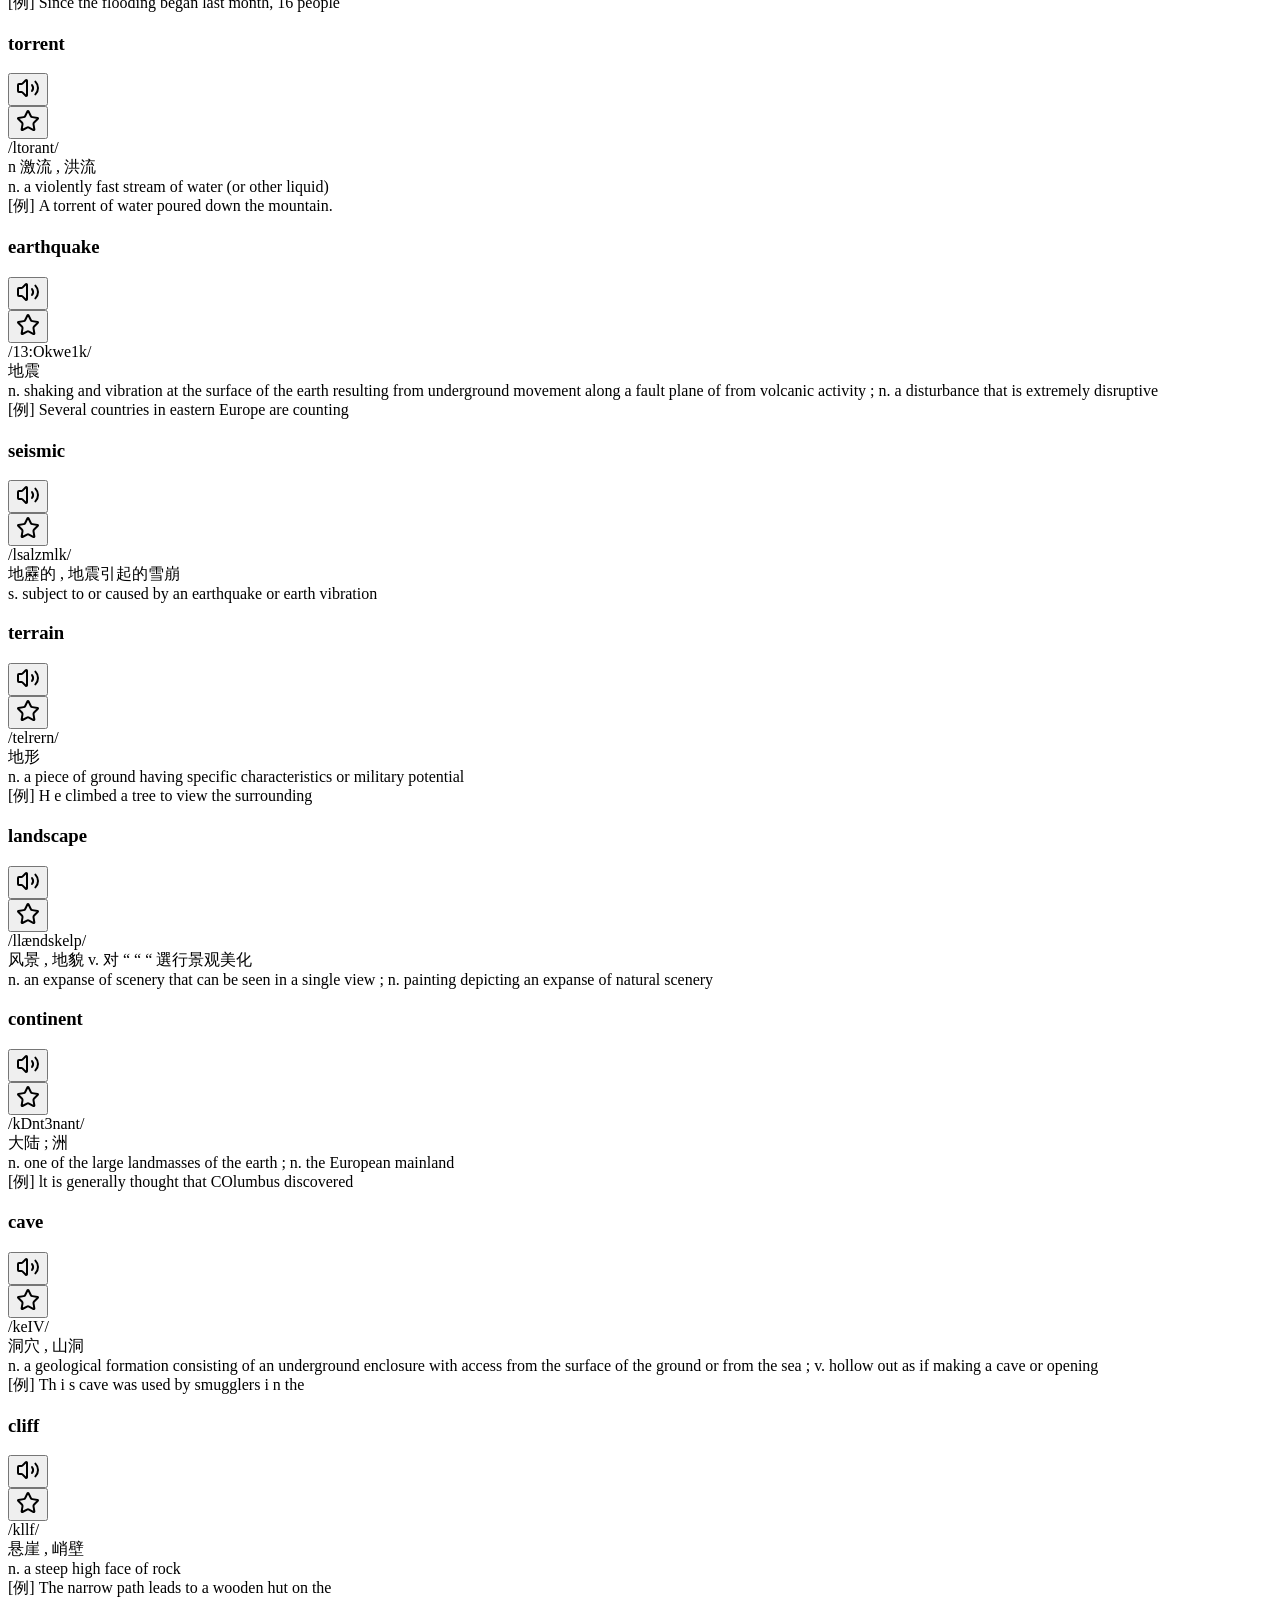
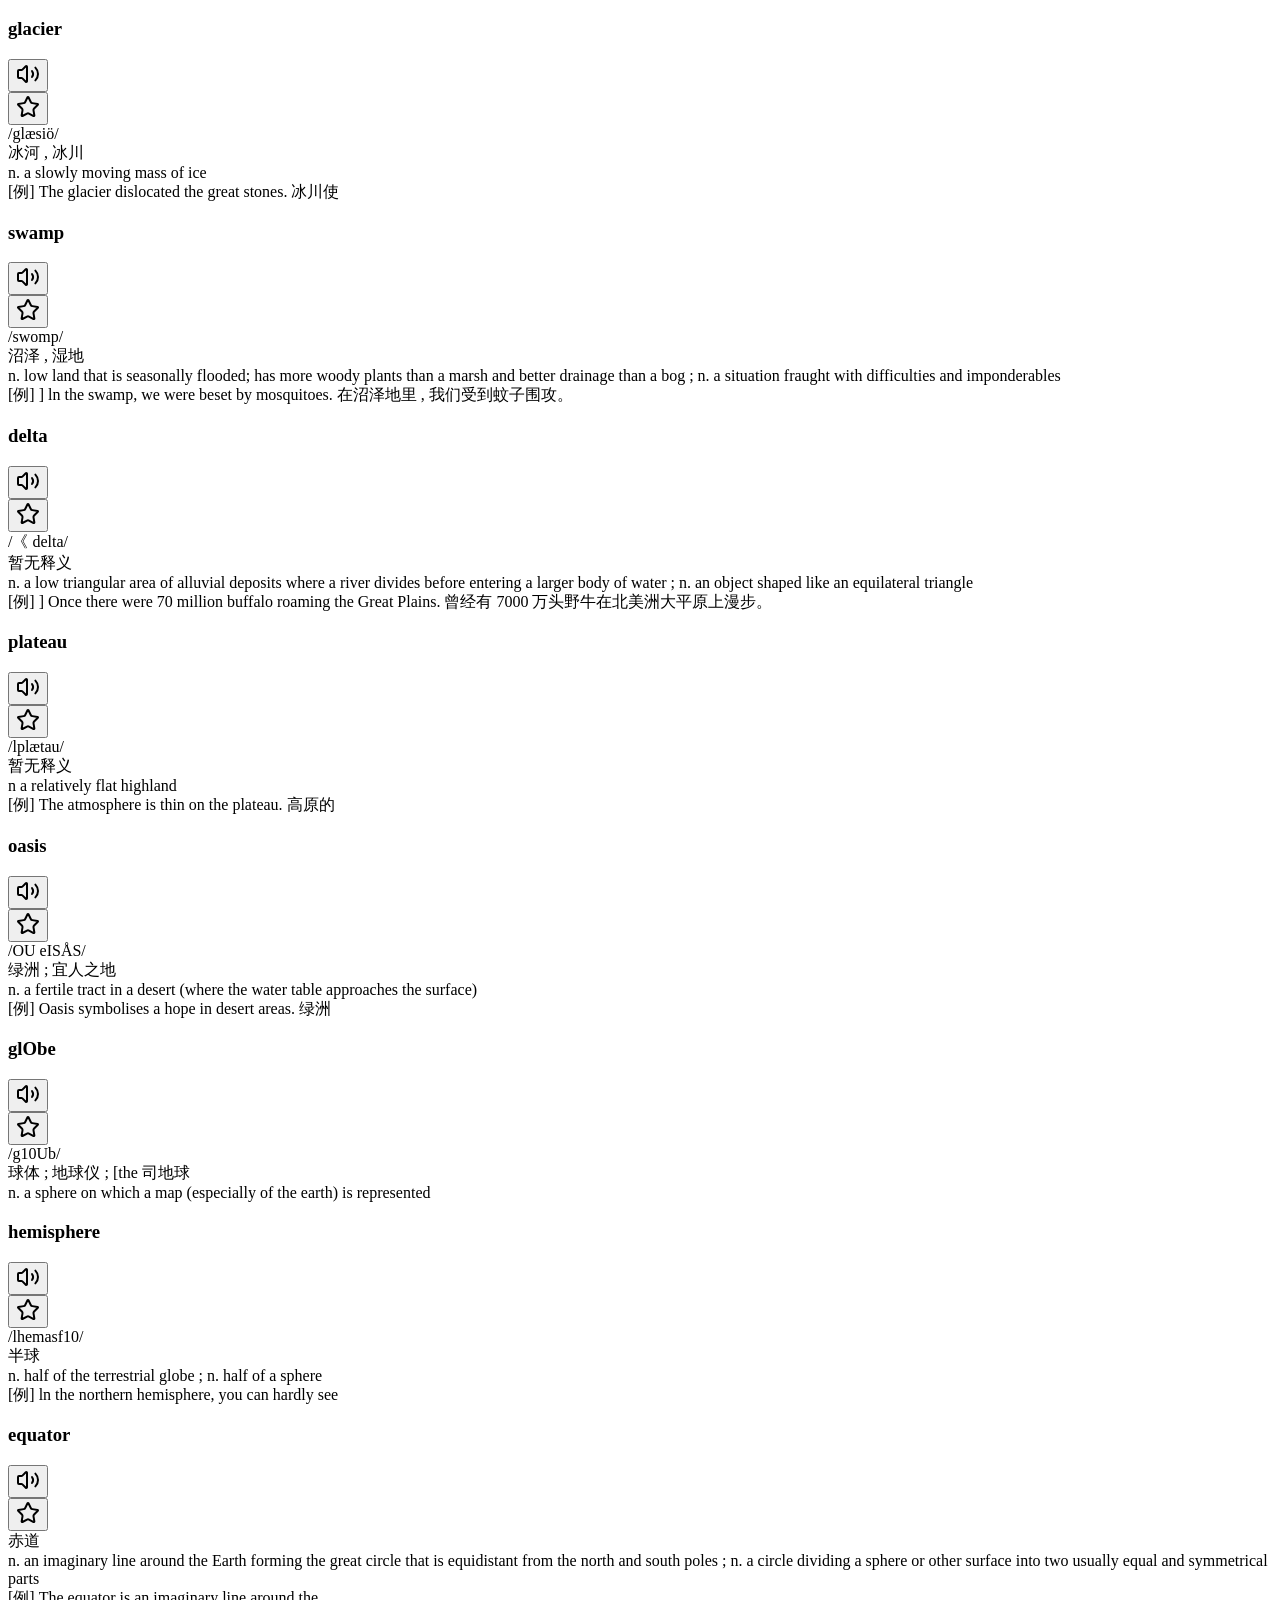
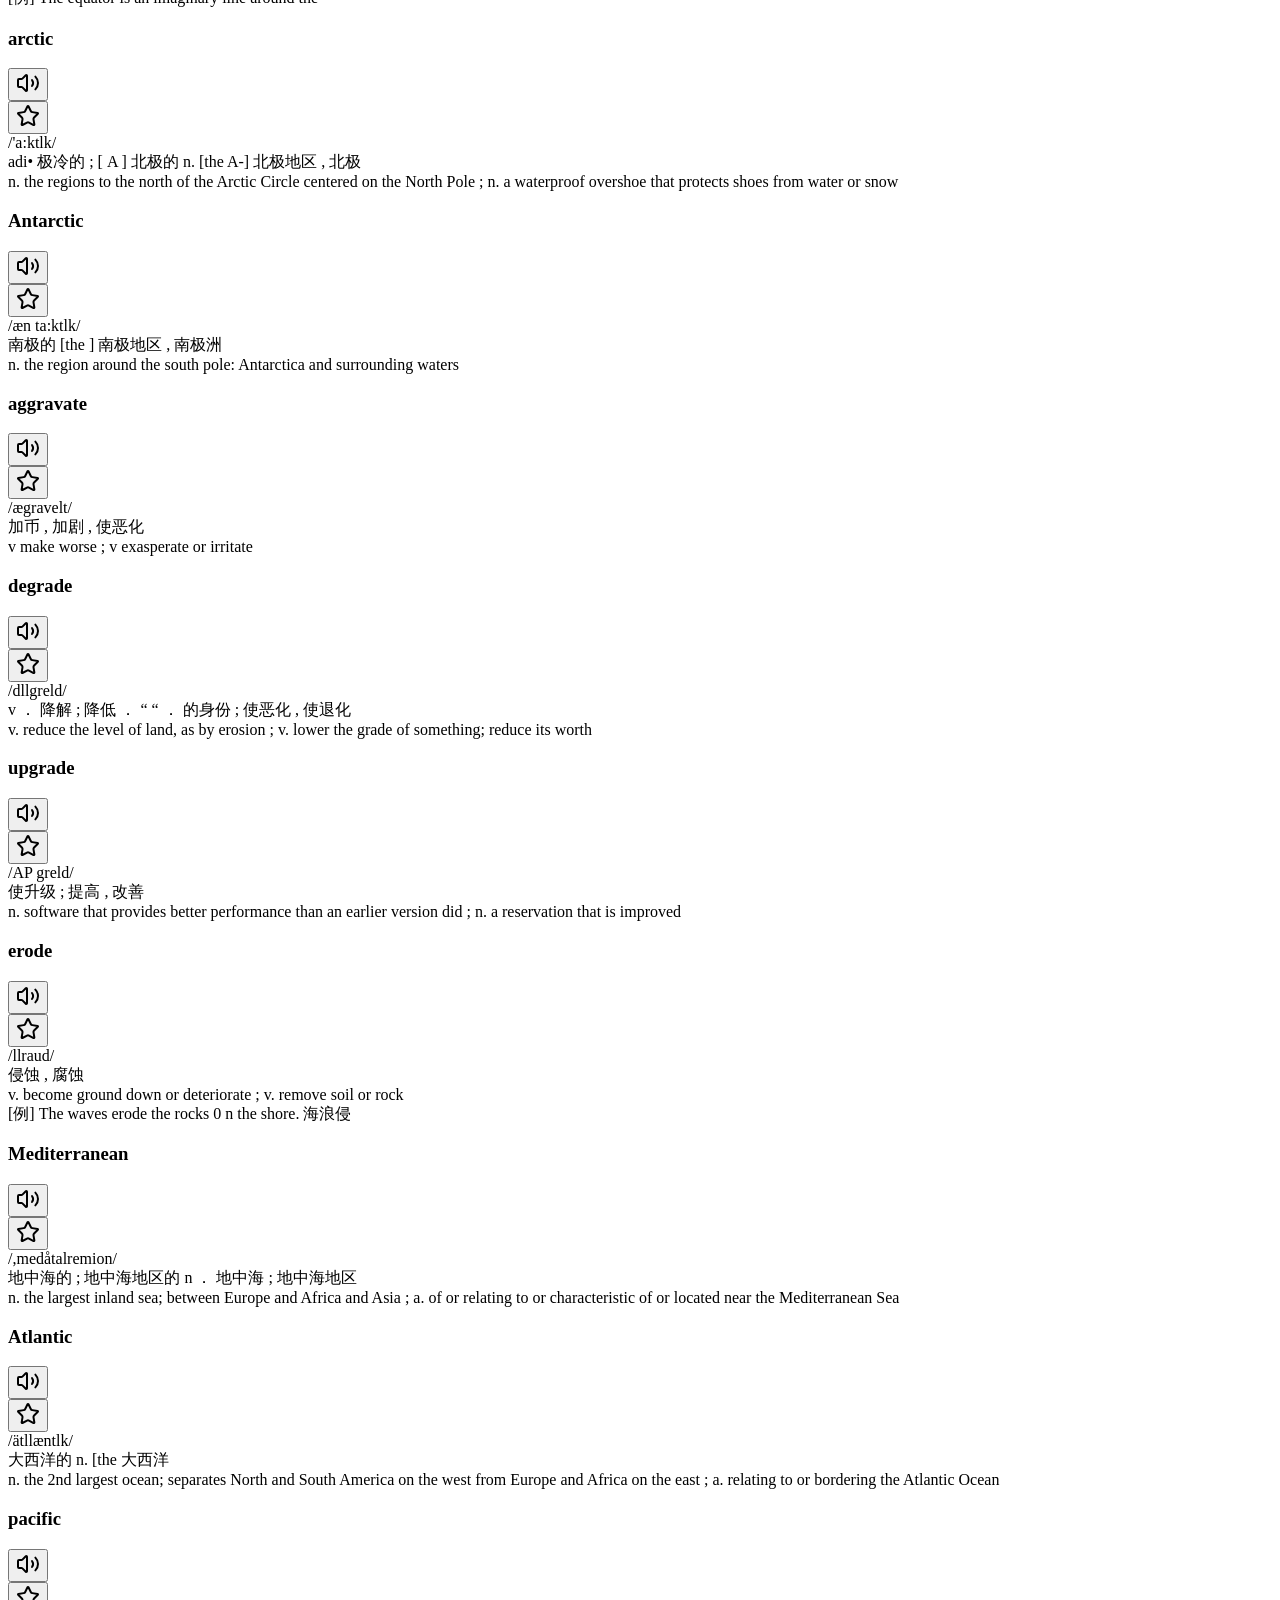
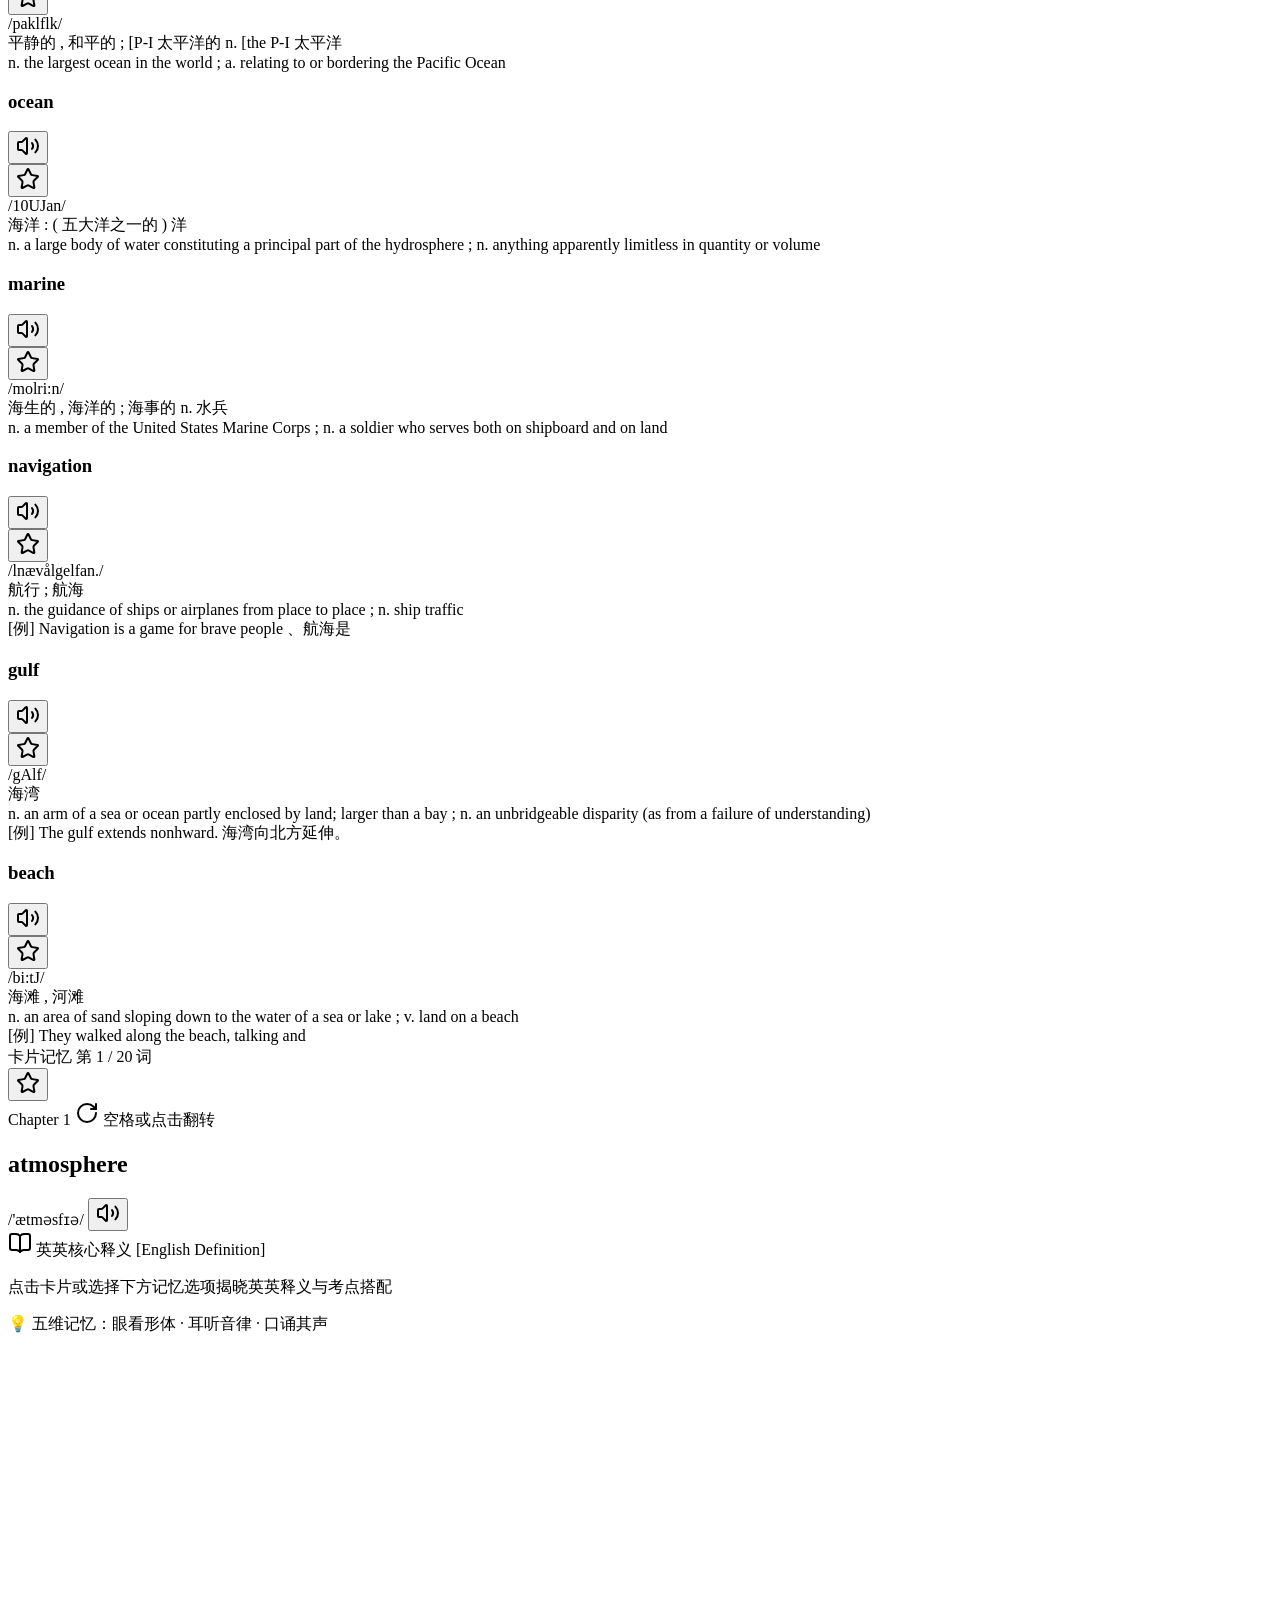
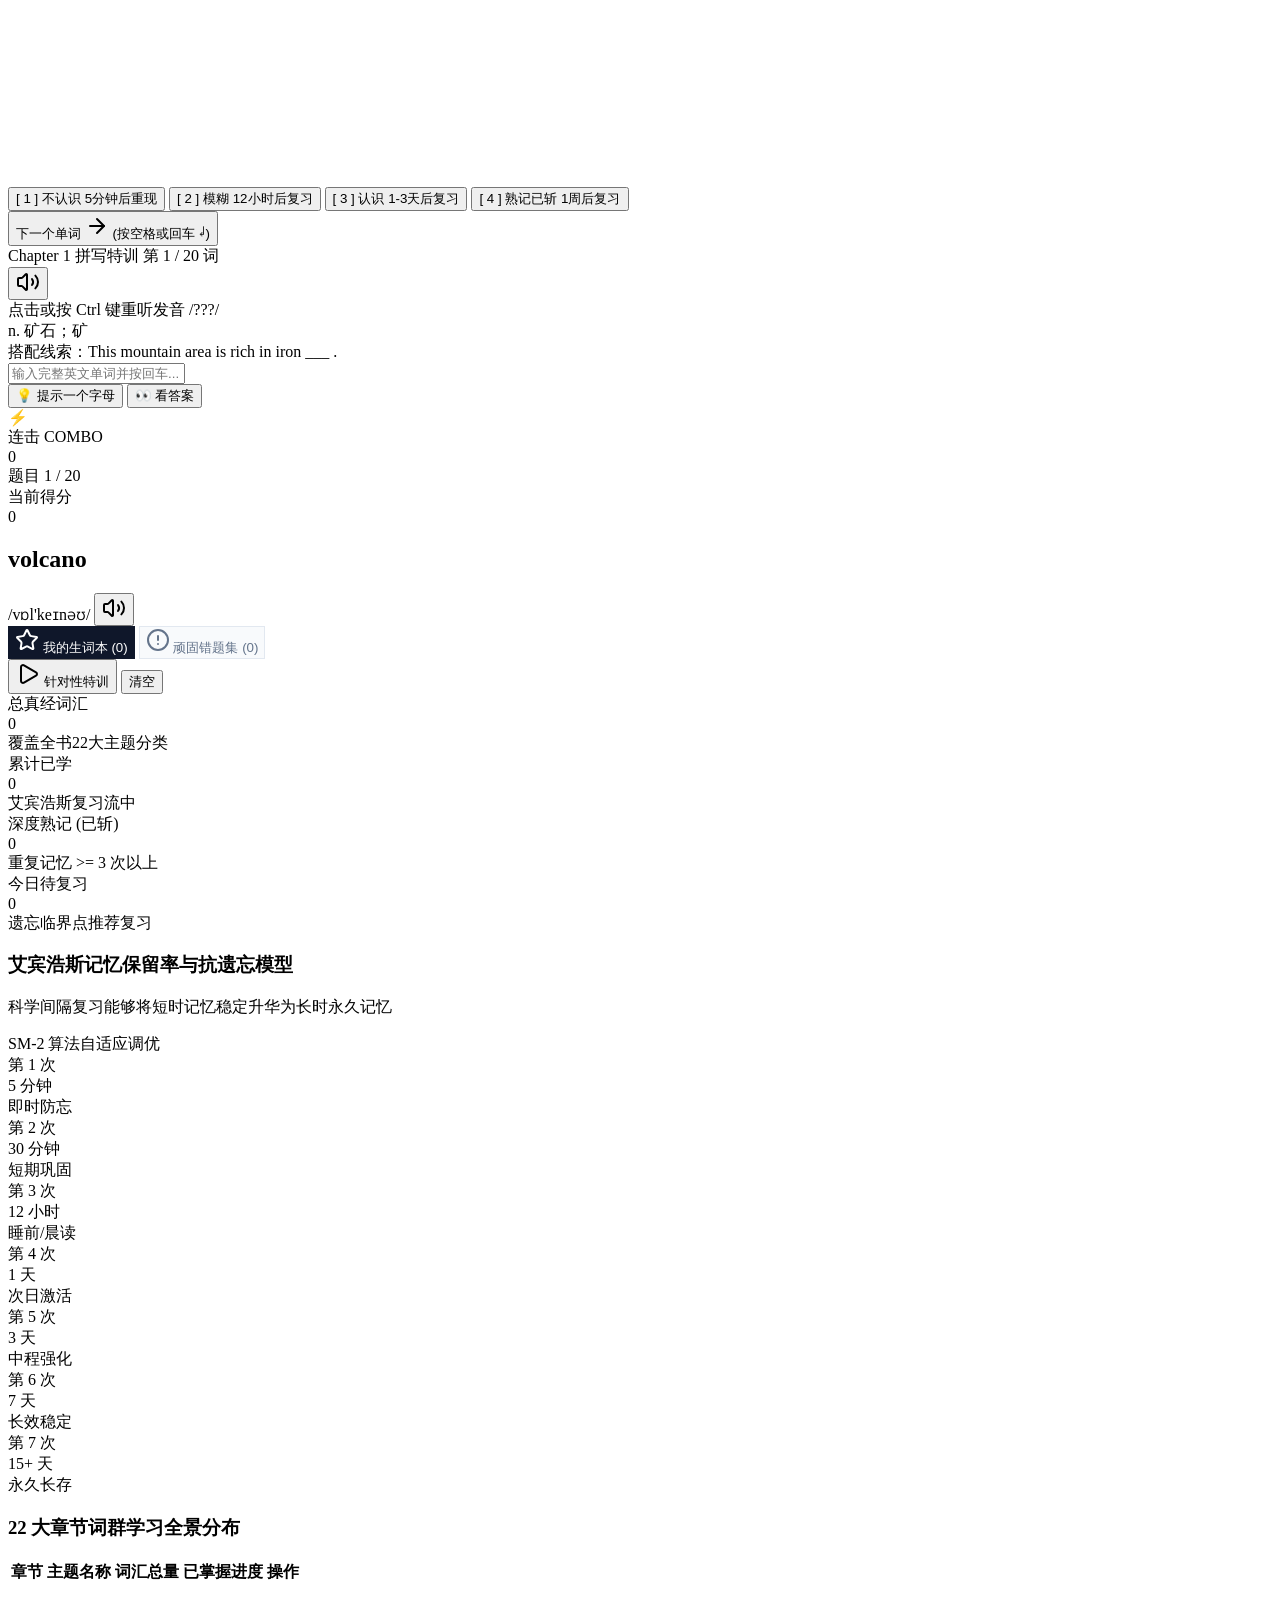
==== commit cb8371b9: "feat: Add Universal Dictionary Search supporting 43,000+ words and live global dictionary lookup" ====
--- a/index.html
+++ b/index.html
@@ -60,23 +60,27 @@
         <div>
           <div class="flex items-center gap-2">
             <span class="font-extrabold text-lg text-slate-900 tracking-tight">雅思词汇真经</span>
-            <span class="text-xs font-semibold px-2 py-0.5 rounded-full bg-emerald-100 text-emerald-700 border border-emerald-200">v2.3 自动翻转释义版</span>
+            <span class="text-xs font-semibold px-2 py-0.5 rounded-full bg-emerald-100 text-emerald-700 border border-emerald-200">v2.4 全网词库查词版</span>
           </div>
           <p class="text-xs text-slate-400 hidden sm:block">刘洪波逻辑词群 · 五维记忆算法</p>
         </div>
       </div>
 
-      <!-- Quick Chapter Selector & Search -->
-      <div class="flex-1 max-w-md relative hidden md:block">
+      <!-- Quick Chapter Selector & Universal Search -->
+      <div class="flex-1 max-w-sm sm:max-w-md relative mx-2">
         <i data-lucide="search" class="w-4 h-4 absolute left-3.5 top-1/2 -translate-y-1/2 text-slate-400"></i>
         <input 
           type="text" 
           id="globalSearchInput" 
-          placeholder="搜索单词、中文释义或真题例句..." 
-          class="w-full pl-10 pr-4 py-2 text-sm bg-slate-100/80 border border-slate-200 rounded-full focus:outline-none focus:ring-2 focus:ring-brand-500/30 focus:border-brand-500 focus:bg-white transition-all placeholder:text-slate-400"
+          placeholder="全网查词：搜本书或任意英文单词..." 
+          class="w-full pl-10 pr-8 py-2 text-sm bg-slate-100/80 border border-slate-200 rounded-full focus:outline-none focus:ring-2 focus:ring-brand-500/30 focus:border-brand-500 focus:bg-white transition-all placeholder:text-slate-400"
           oninput="handleGlobalSearch(this.value)"
+          onkeydown="if(event.key === 'Enter') handleSearchEnter(this.value)"
         >
-        <div id="searchDropdown" class="hidden absolute top-full mt-2 w-full bg-white rounded-2xl shadow-xl border border-slate-100 overflow-hidden max-h-96 overflow-y-auto z-50"></div>
+        <button id="searchClearBtn" onclick="clearSearchInput()" class="hidden absolute right-3 top-1/2 -translate-y-1/2 text-slate-400 hover:text-slate-600 p-0.5">
+          <i data-lucide="x" class="w-3.5 h-3.5"></i>
+        </button>
+        <div id="searchDropdown" class="hidden absolute top-full left-0 right-0 mt-2 w-full bg-white rounded-2xl shadow-2xl border border-slate-200 overflow-hidden max-h-96 overflow-y-auto z-50"></div>
       </div>
 
       <!-- Top Right Controls -->
@@ -736,7 +740,7 @@
   </div>
 
   <!-- Scripts -->
-  <script src="./app.js?v=20260905_v30"></script>
+  <script src="./app.js?v=20260905_v40"></script>
 </body>
 </html>
 
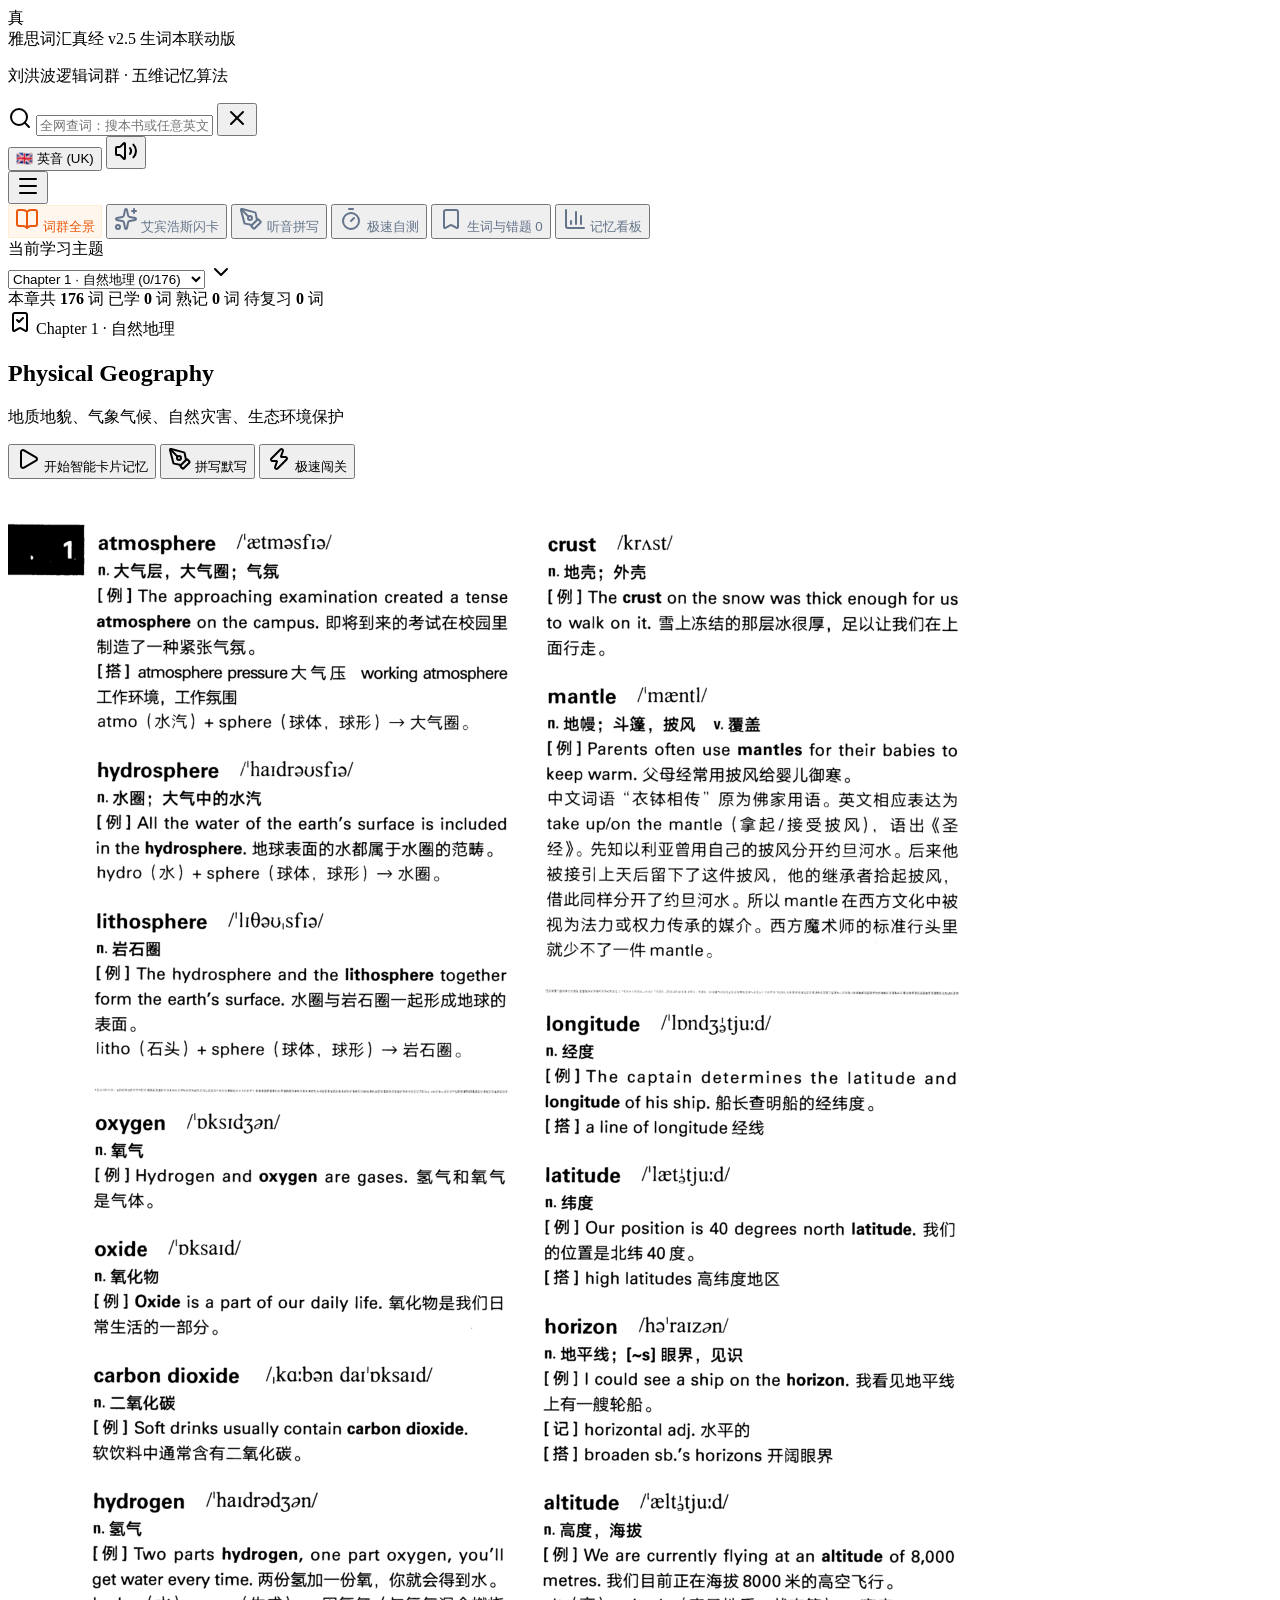
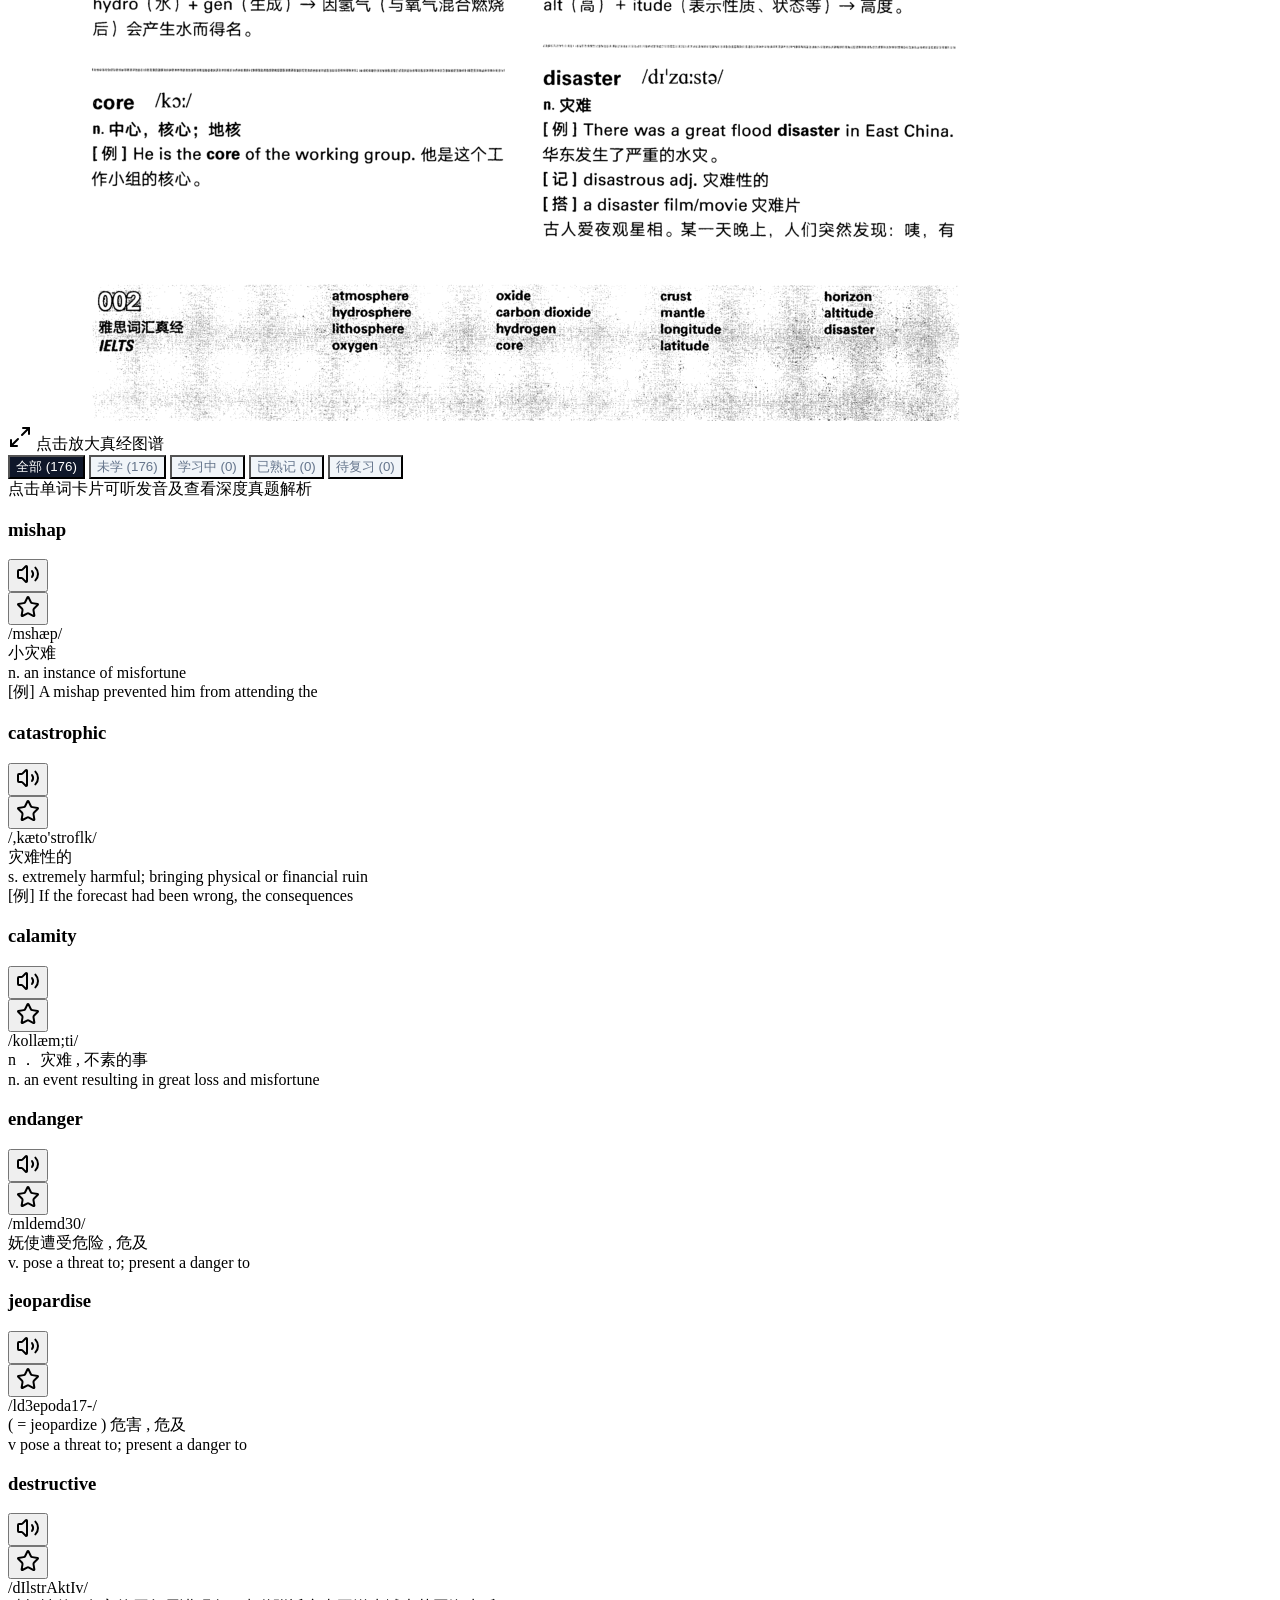
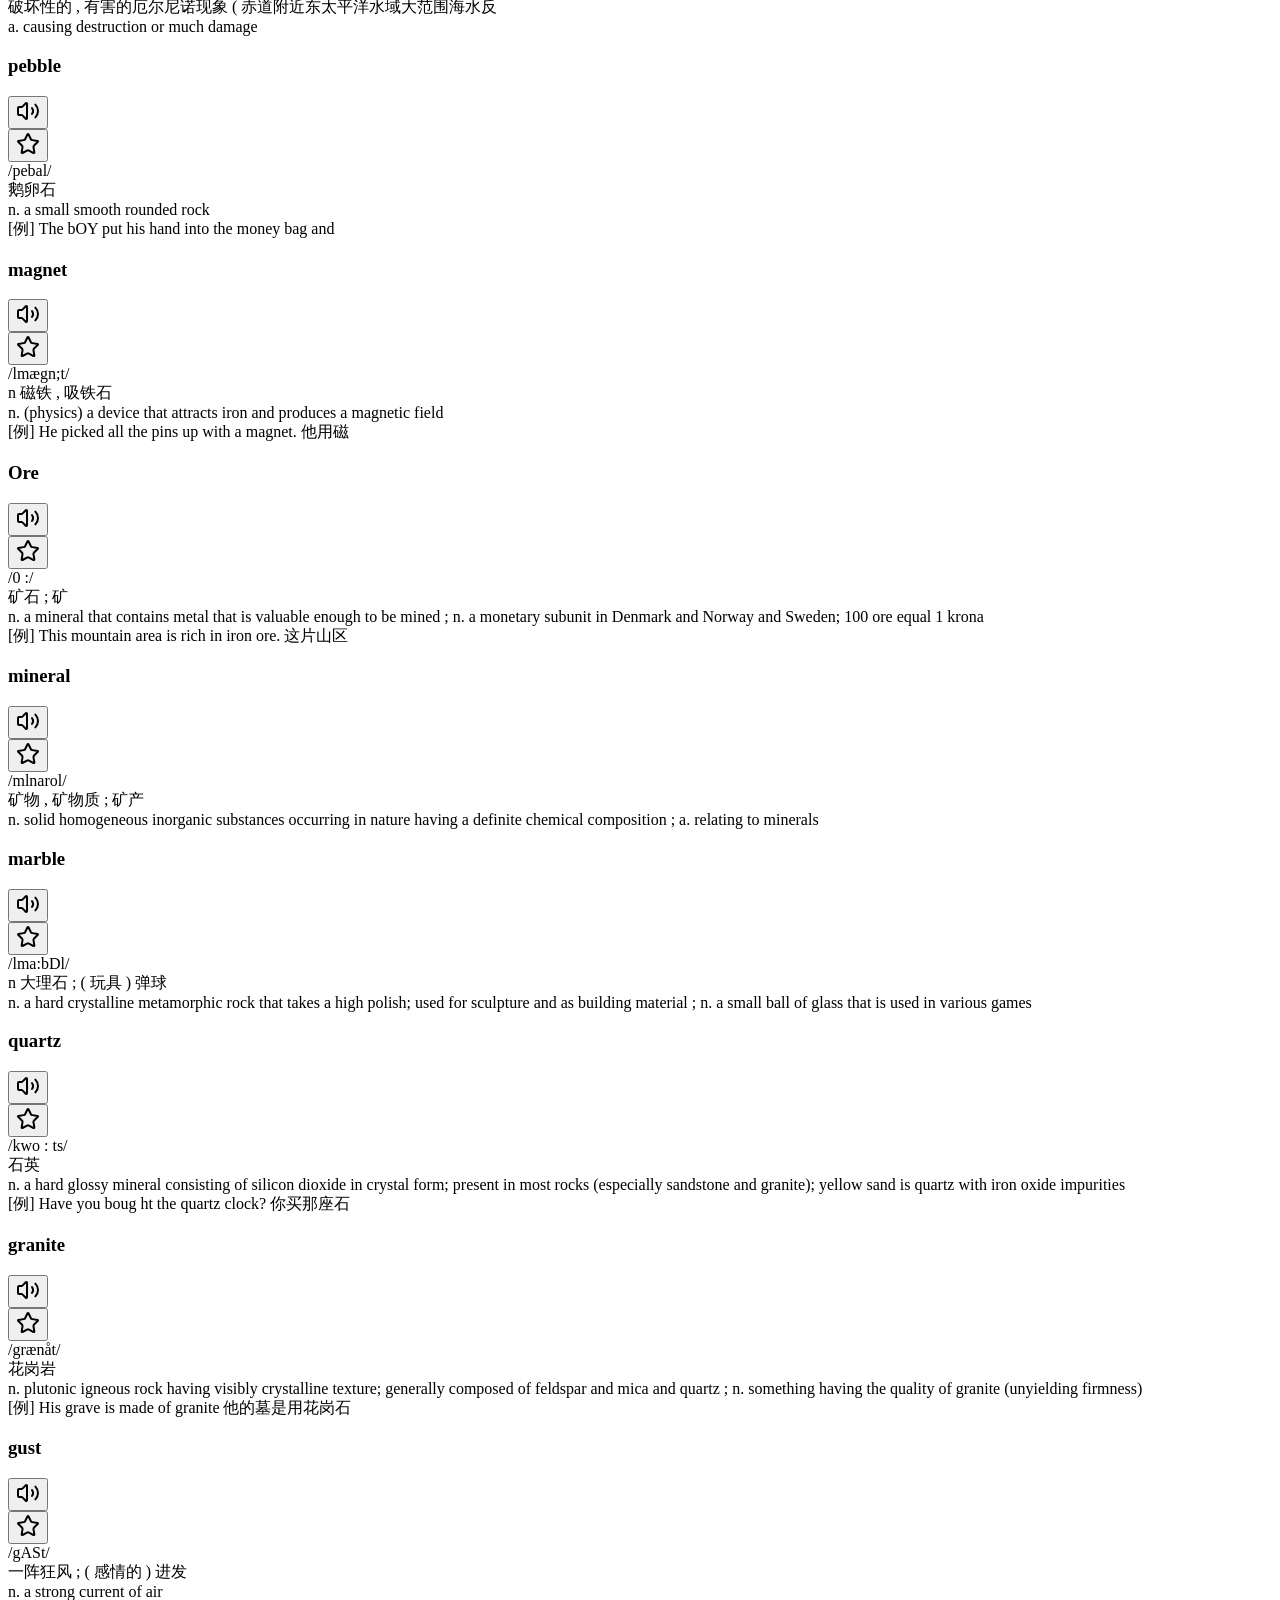
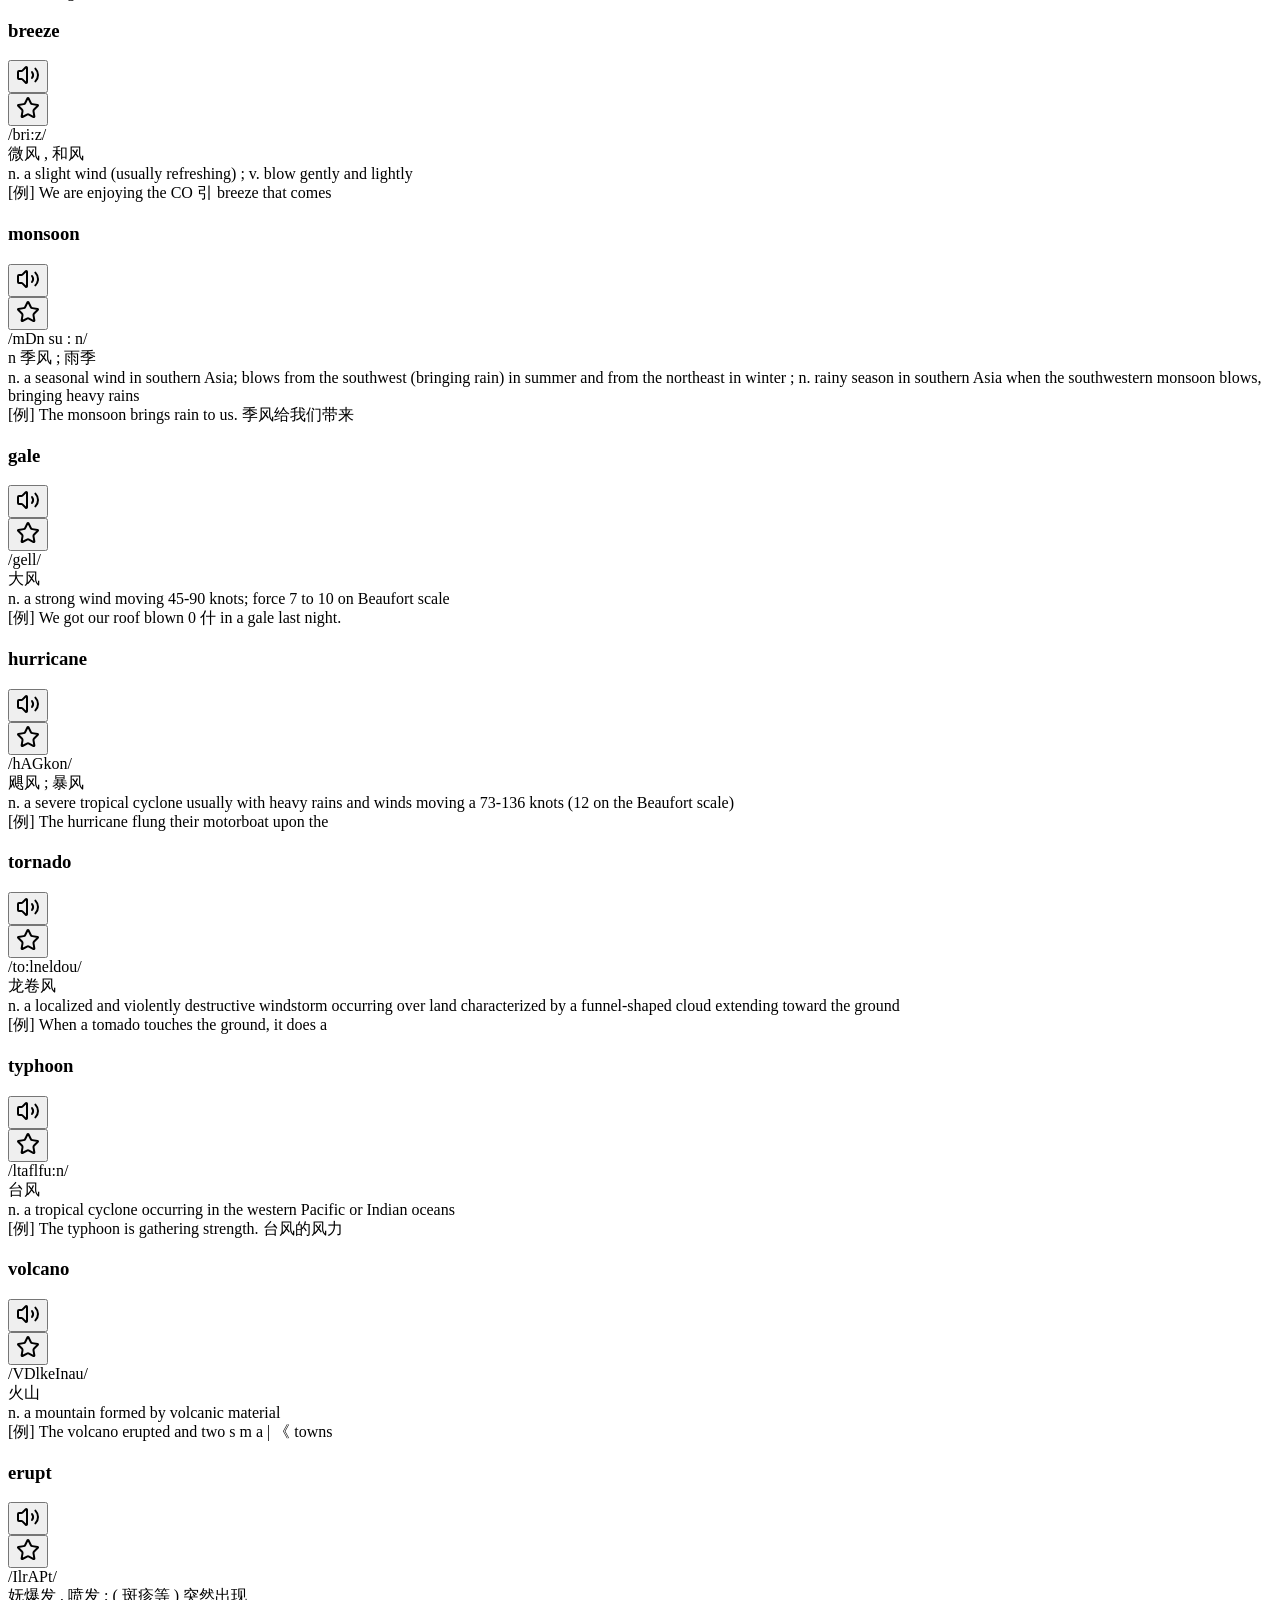
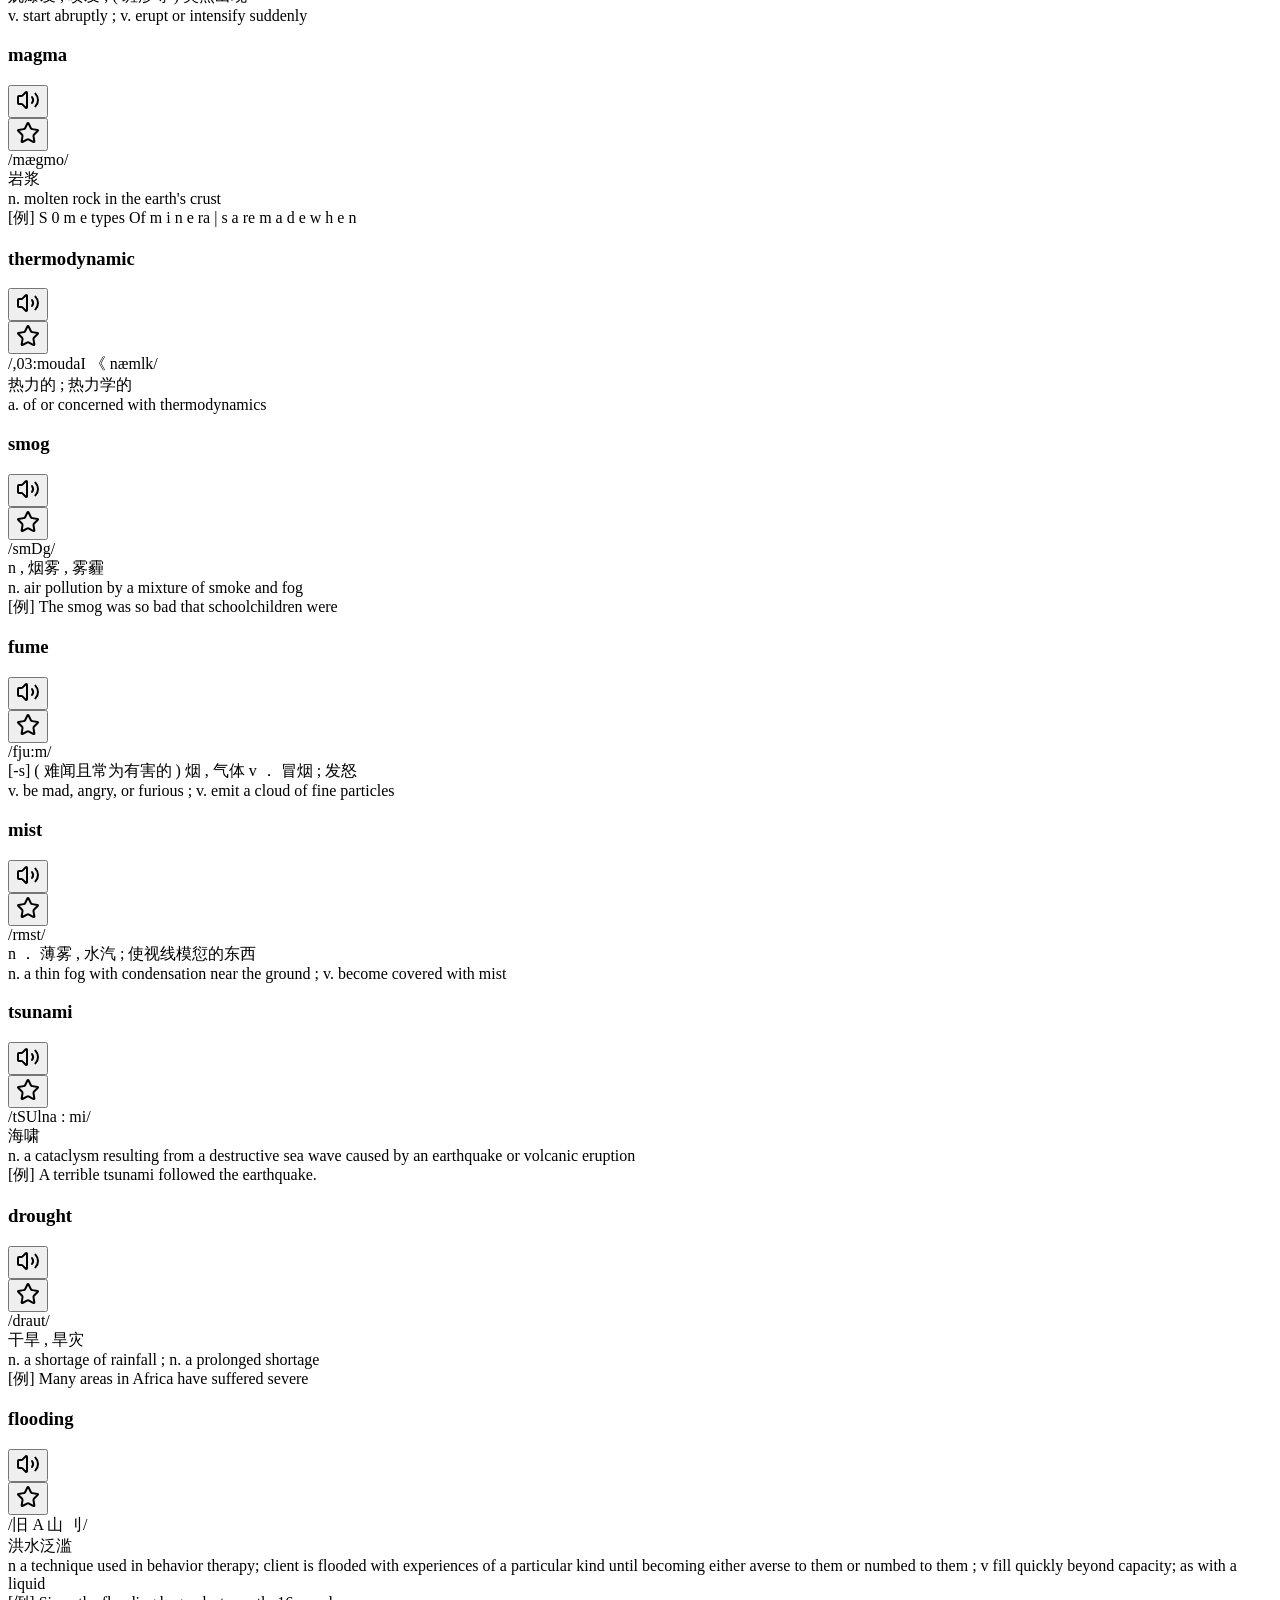
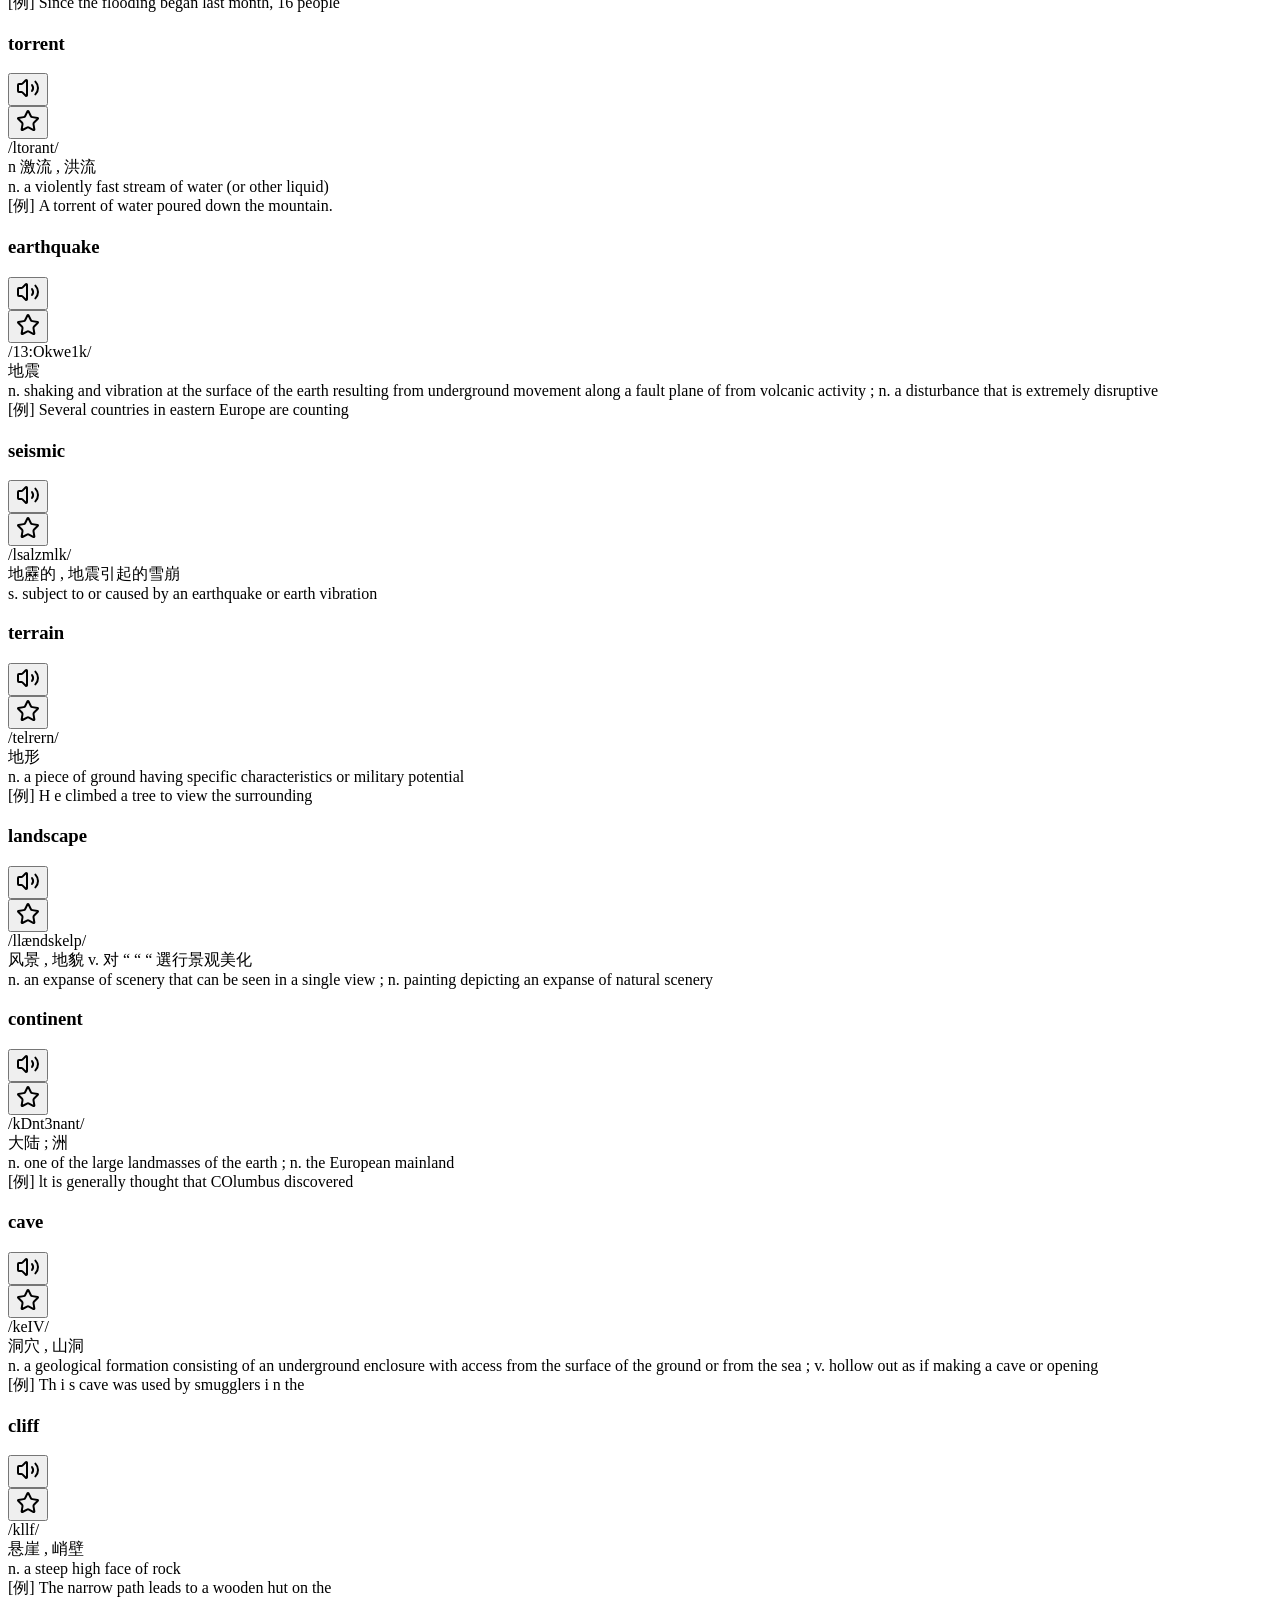
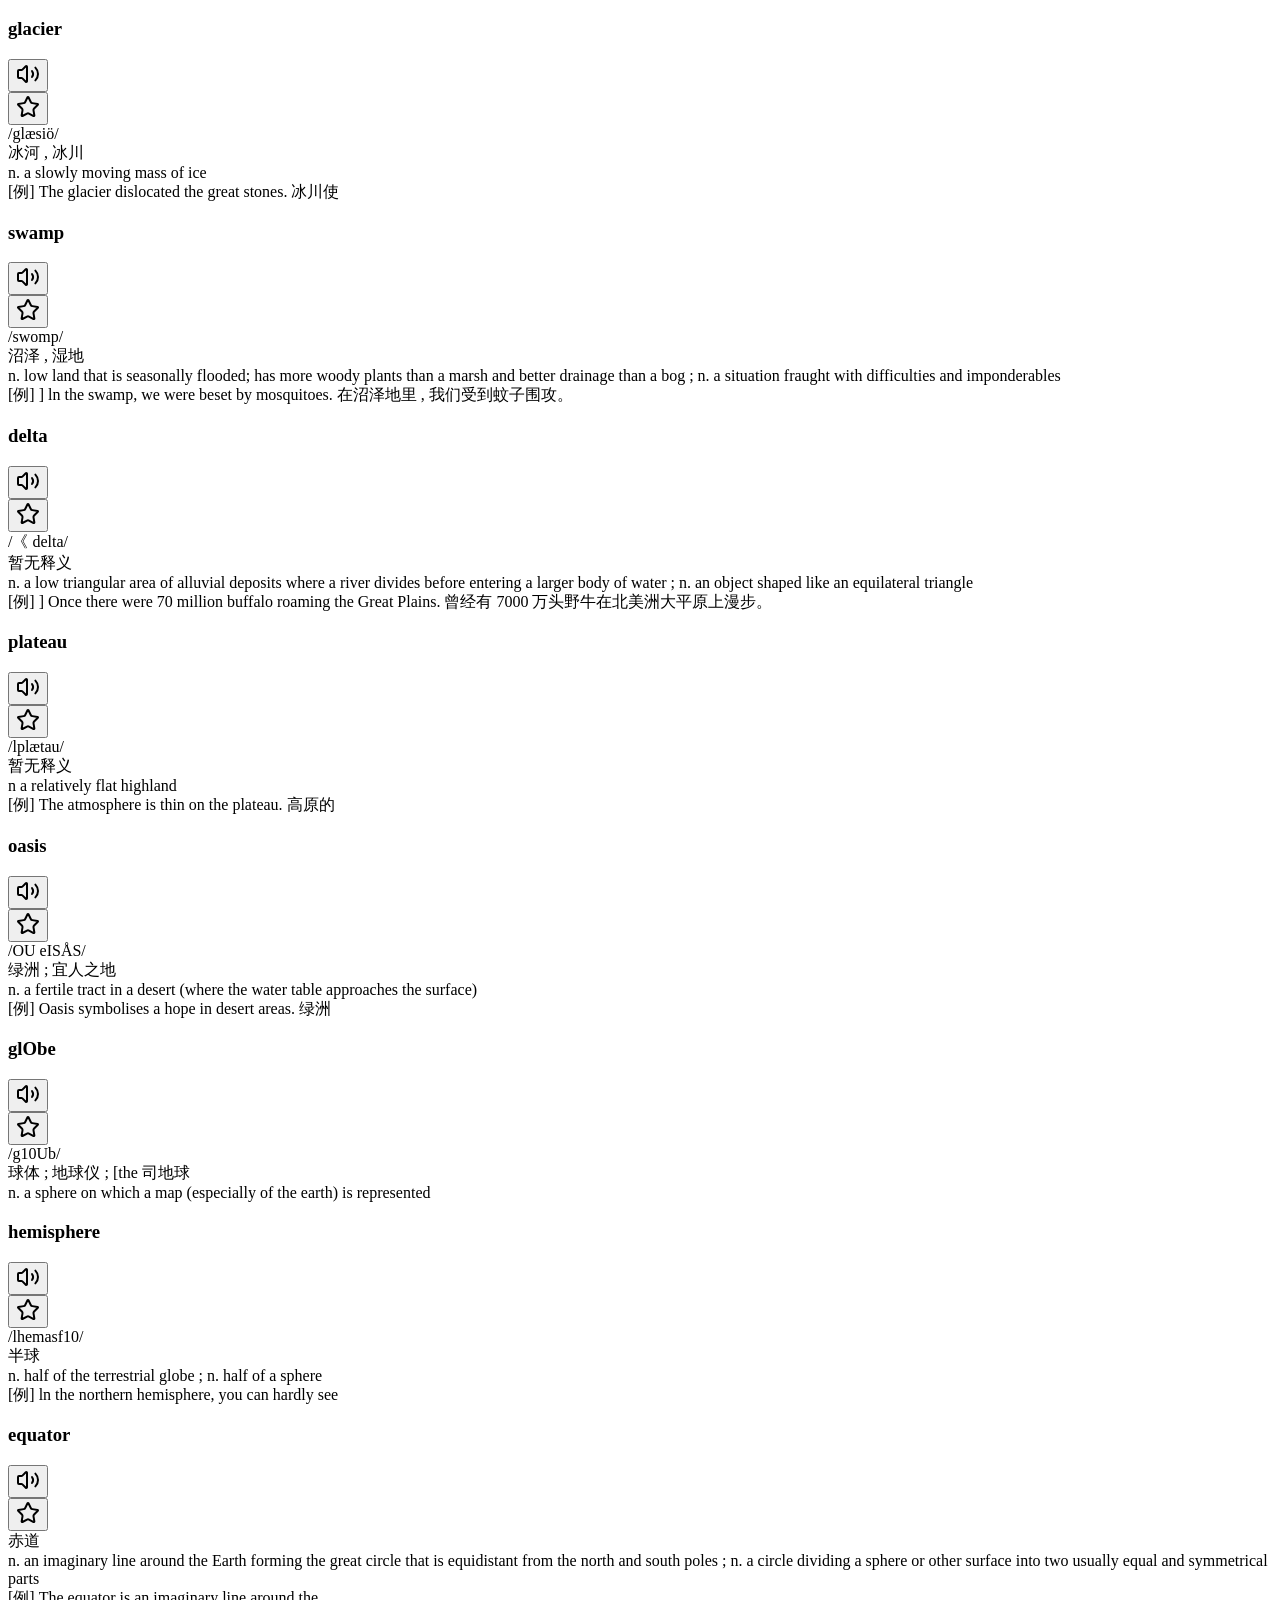
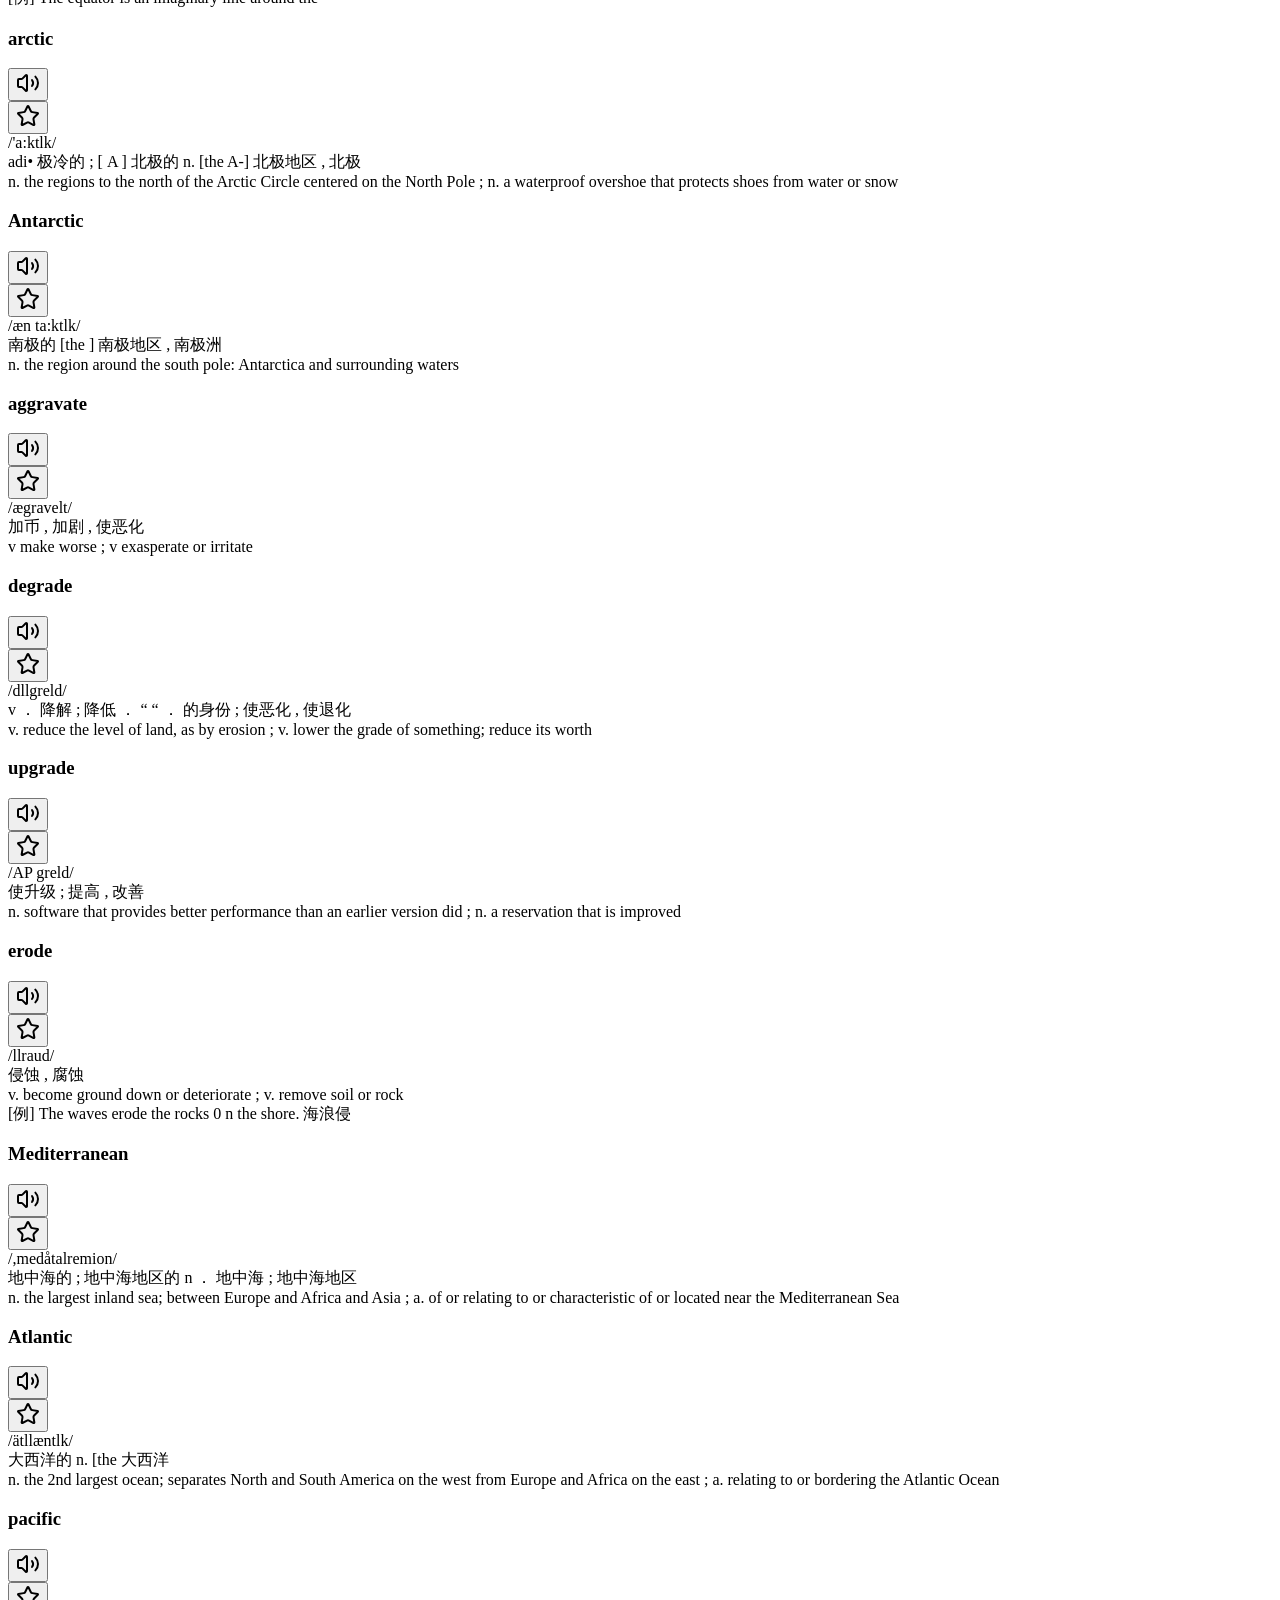
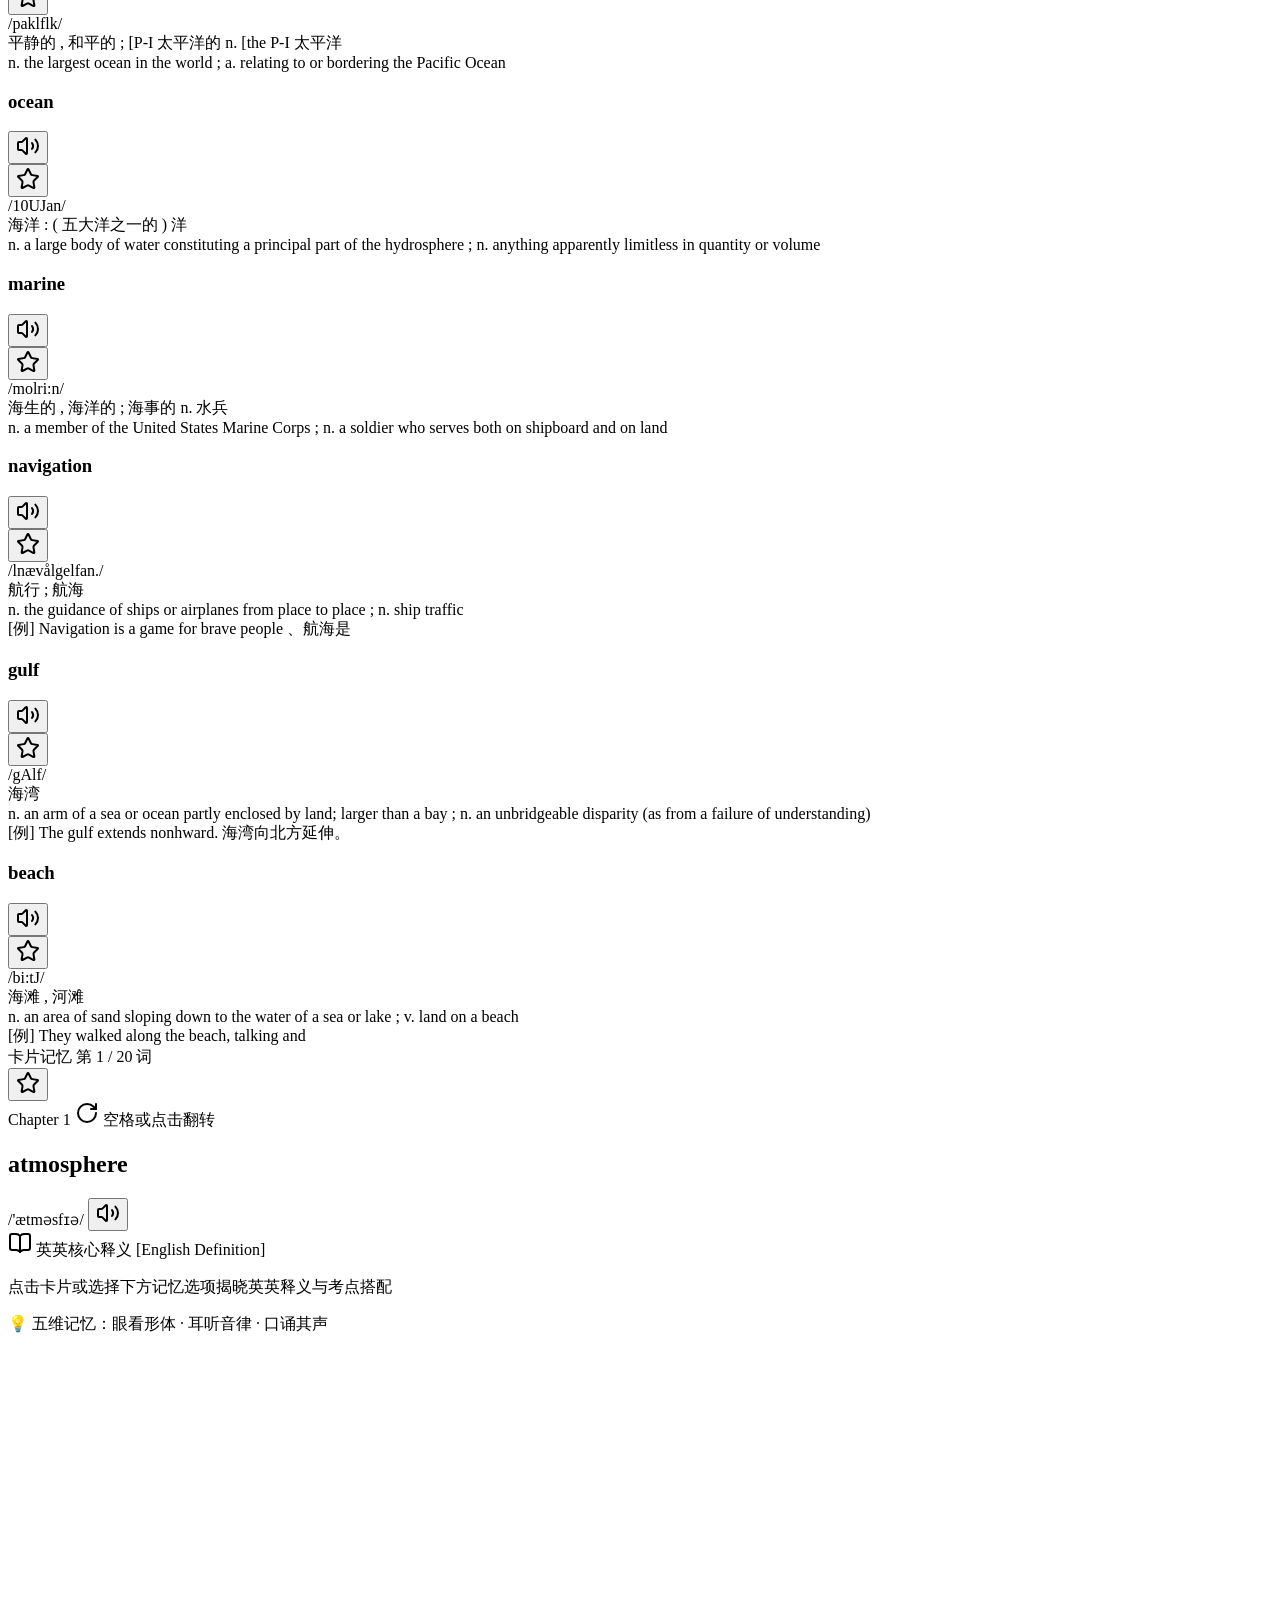
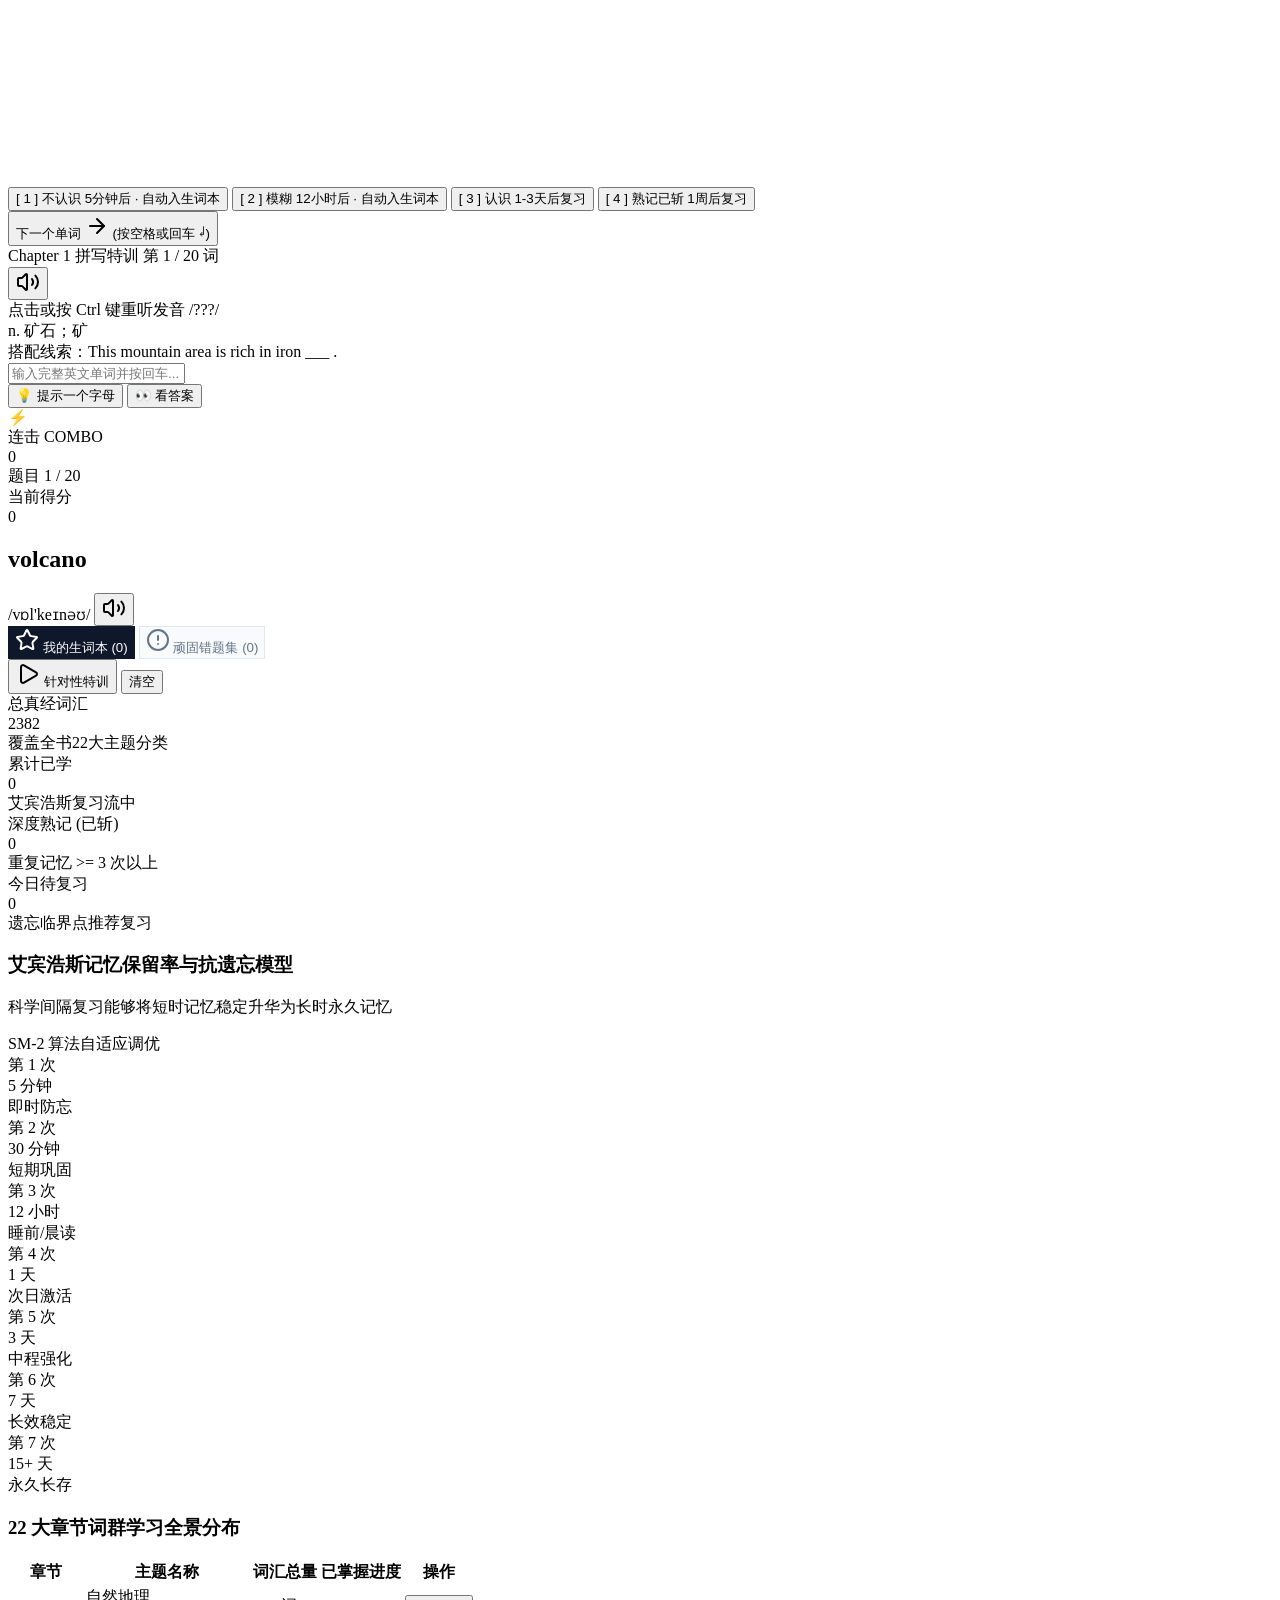
==== commit d22e4774: "feat: Auto add words to vocabulary book when rated as fuzzy or unknown" ====
--- a/index.html
+++ b/index.html
@@ -60,7 +60,7 @@
         <div>
           <div class="flex items-center gap-2">
             <span class="font-extrabold text-lg text-slate-900 tracking-tight">雅思词汇真经</span>
-            <span class="text-xs font-semibold px-2 py-0.5 rounded-full bg-emerald-100 text-emerald-700 border border-emerald-200">v2.4 全网词库查词版</span>
+            <span class="text-xs font-semibold px-2 py-0.5 rounded-full bg-emerald-100 text-emerald-700 border border-emerald-200">v2.5 生词本联动版</span>
           </div>
           <p class="text-xs text-slate-400 hidden sm:block">刘洪波逻辑词群 · 五维记忆算法</p>
         </div>
@@ -363,11 +363,11 @@
       <div id="fcRatingButtons" class="grid grid-cols-2 sm:grid-cols-4 gap-3 pt-2">
         <button onclick="rateCard(1)" class="p-3.5 rounded-2xl bg-white border-2 border-red-200 hover:border-red-500 hover:bg-red-50/50 text-red-600 font-bold text-sm shadow-xs transition flex flex-col items-center gap-1 cursor-pointer active:scale-95">
           <span>[ 1 ] 不认识</span>
-          <span class="text-[10px] font-medium text-red-400">5分钟后重现</span>
+          <span class="text-[10px] font-medium text-red-500">5分钟后 · 自动入生词本</span>
         </button>
         <button onclick="rateCard(2)" class="p-3.5 rounded-2xl bg-white border-2 border-amber-200 hover:border-amber-500 hover:bg-amber-50/50 text-amber-600 font-bold text-sm shadow-xs transition flex flex-col items-center gap-1 cursor-pointer active:scale-95">
           <span>[ 2 ] 模糊</span>
-          <span class="text-[10px] font-medium text-amber-400">12小时后复习</span>
+          <span class="text-[10px] font-medium text-amber-500">12小时后 · 自动入生词本</span>
         </button>
         <button onclick="rateCard(3)" class="p-3.5 rounded-2xl bg-white border-2 border-blue-200 hover:border-blue-500 hover:bg-blue-50/50 text-blue-600 font-bold text-sm shadow-xs transition flex flex-col items-center gap-1 cursor-pointer active:scale-95">
           <span>[ 3 ] 认识</span>
@@ -740,7 +740,7 @@
   </div>
 
   <!-- Scripts -->
-  <script src="./app.js?v=20260905_v40"></script>
+  <script src="./app.js?v=20260905_v41"></script>
 </body>
 </html>
 
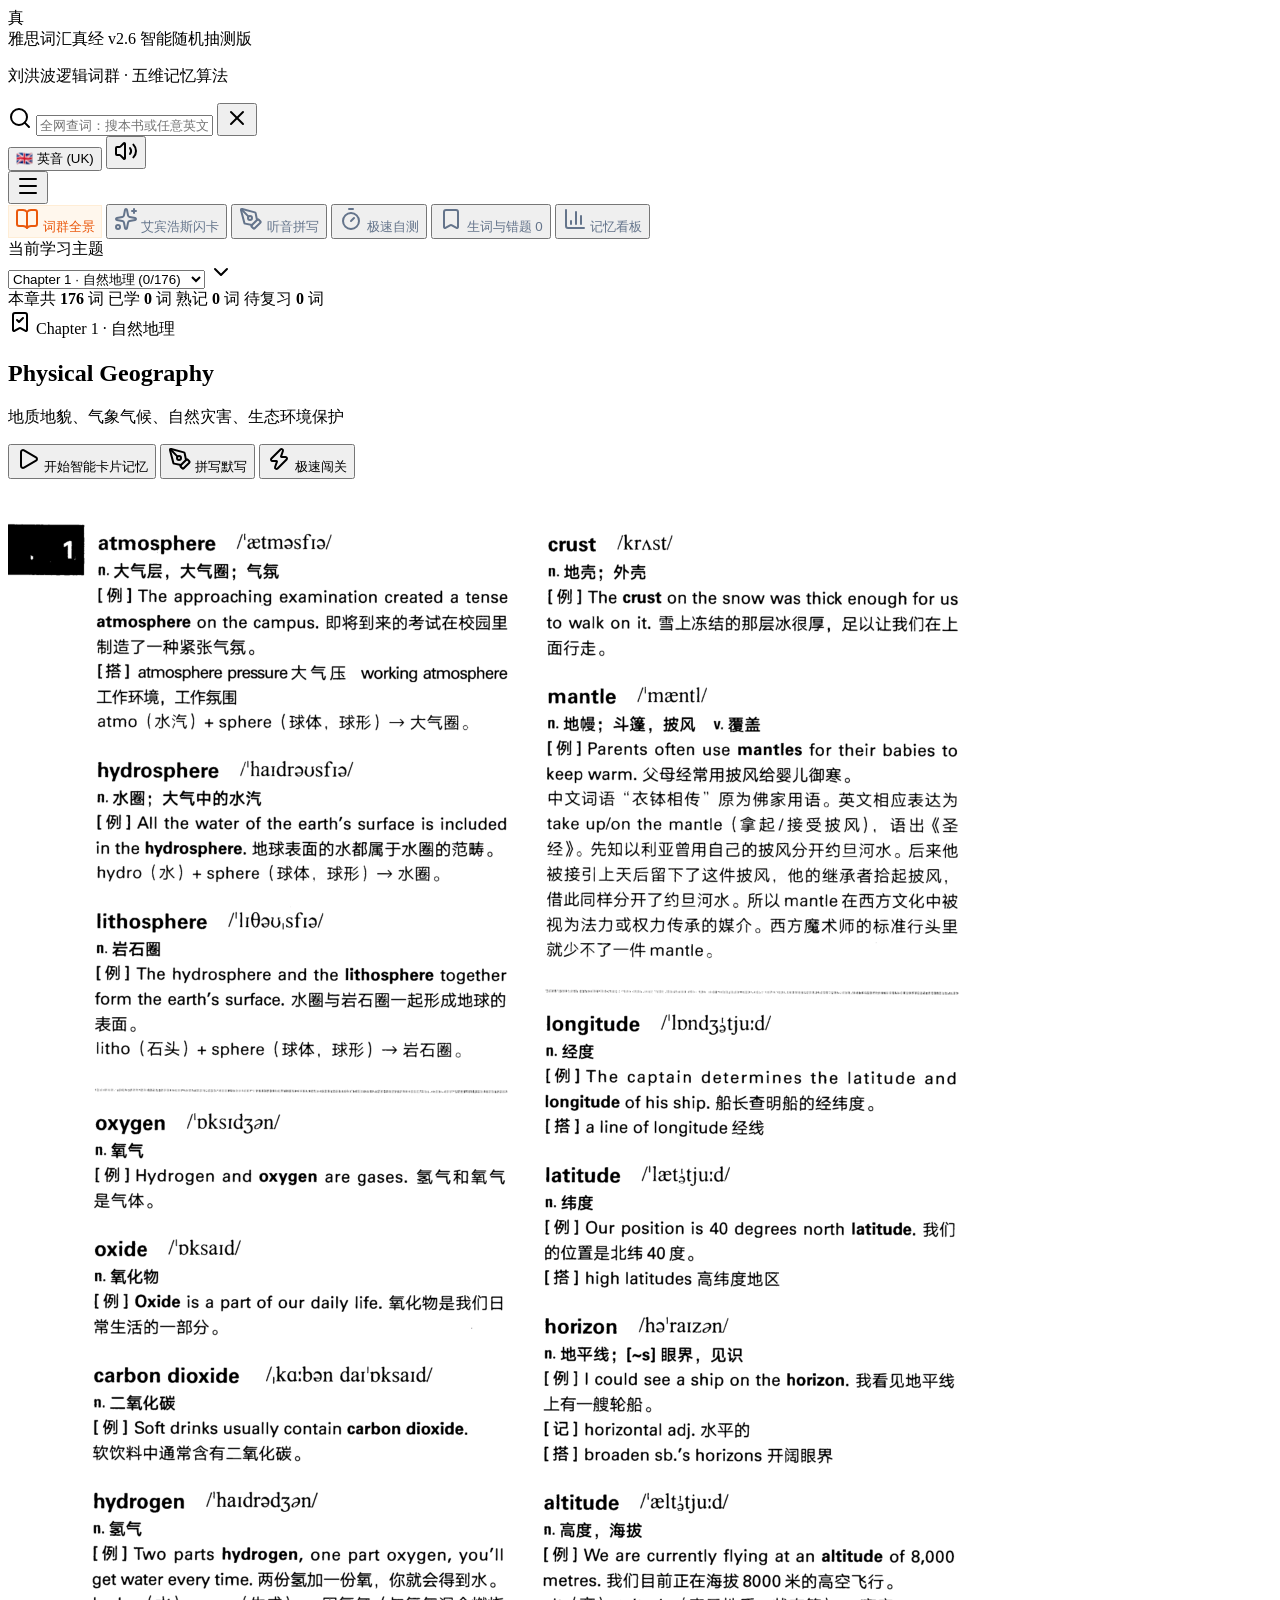
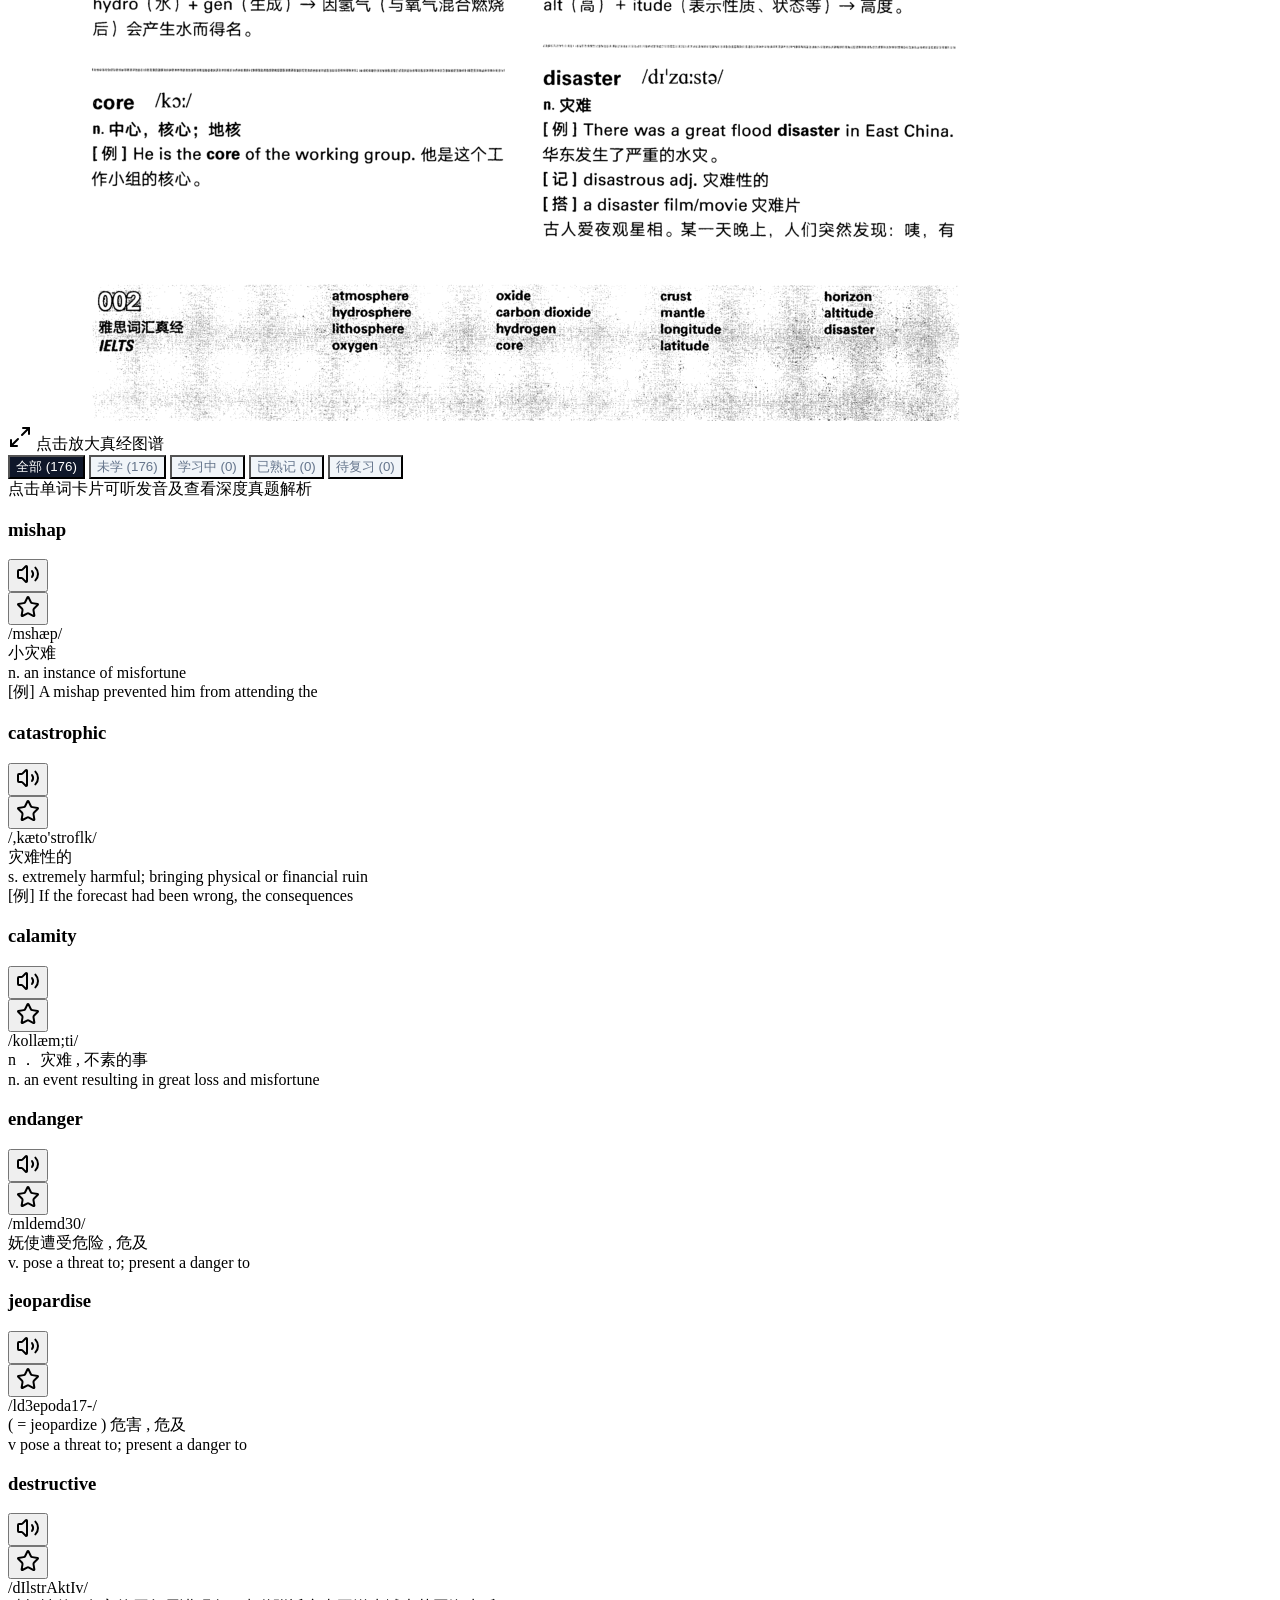
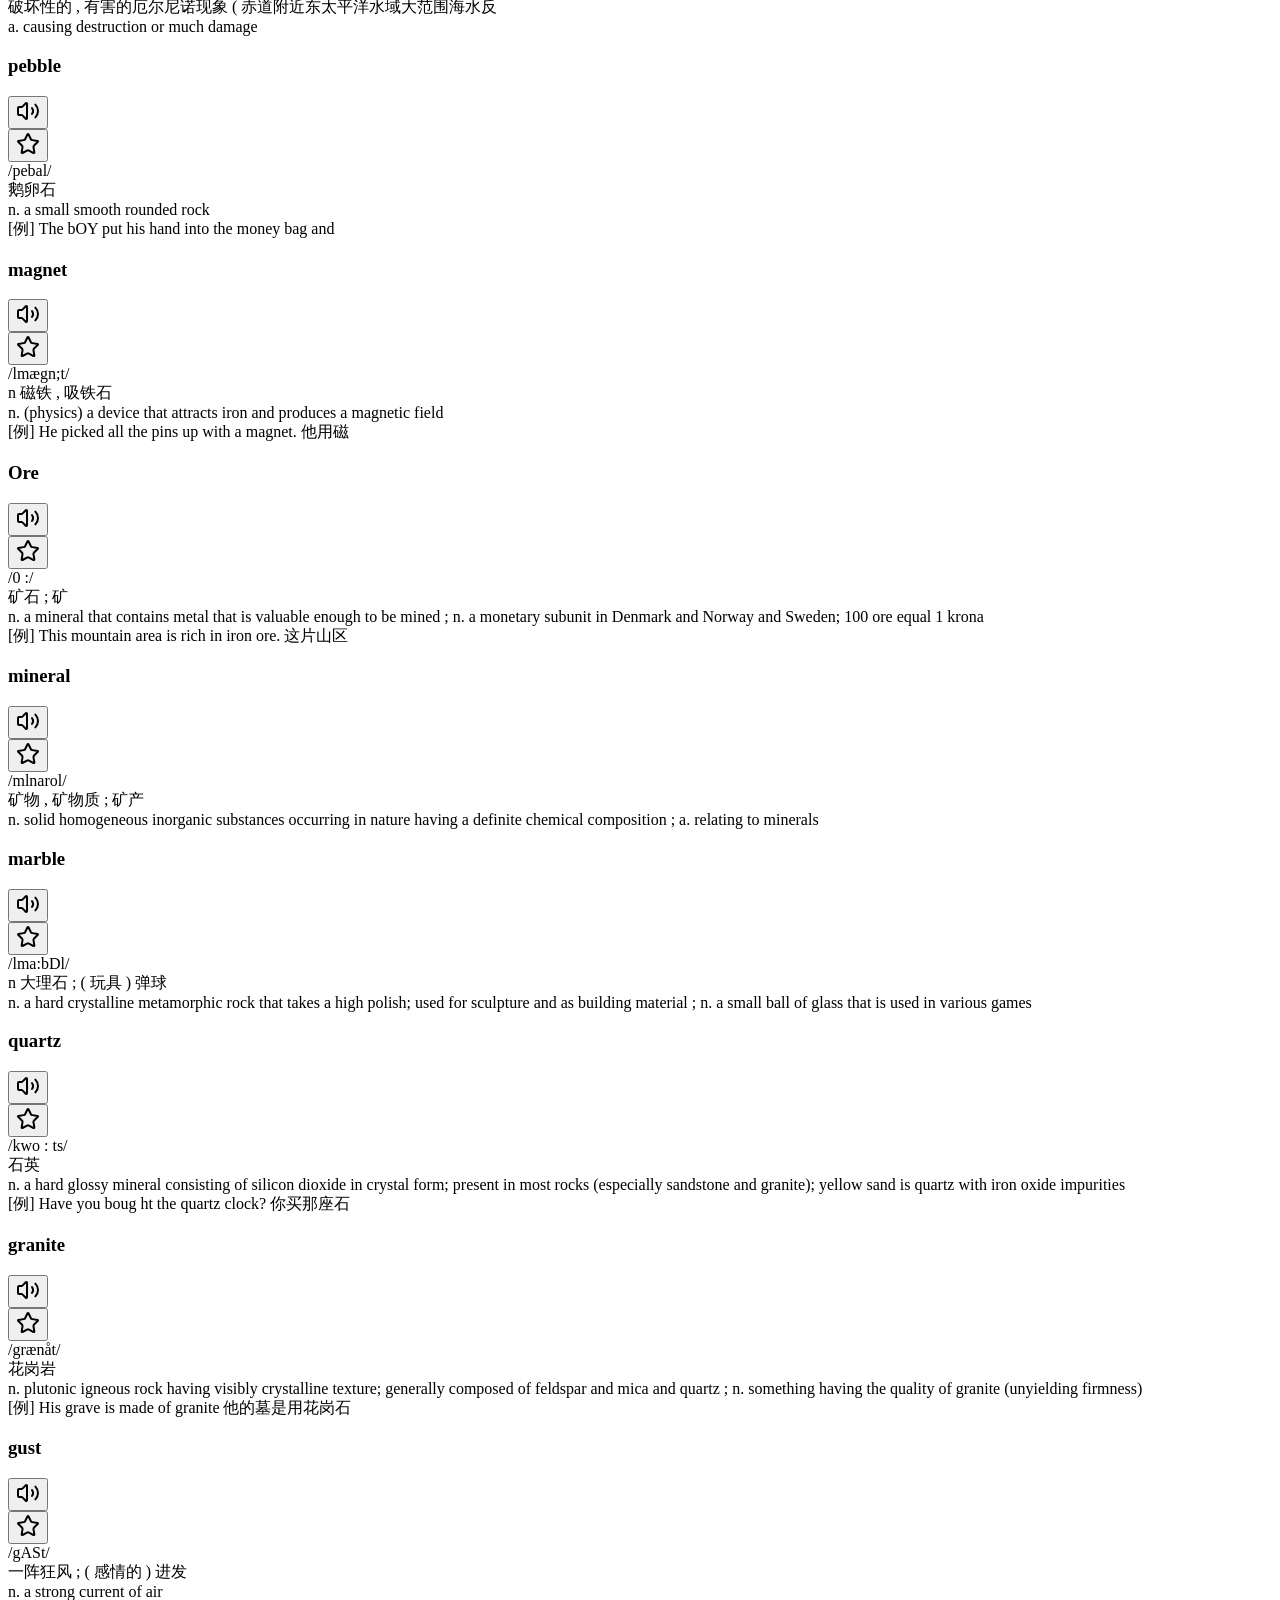
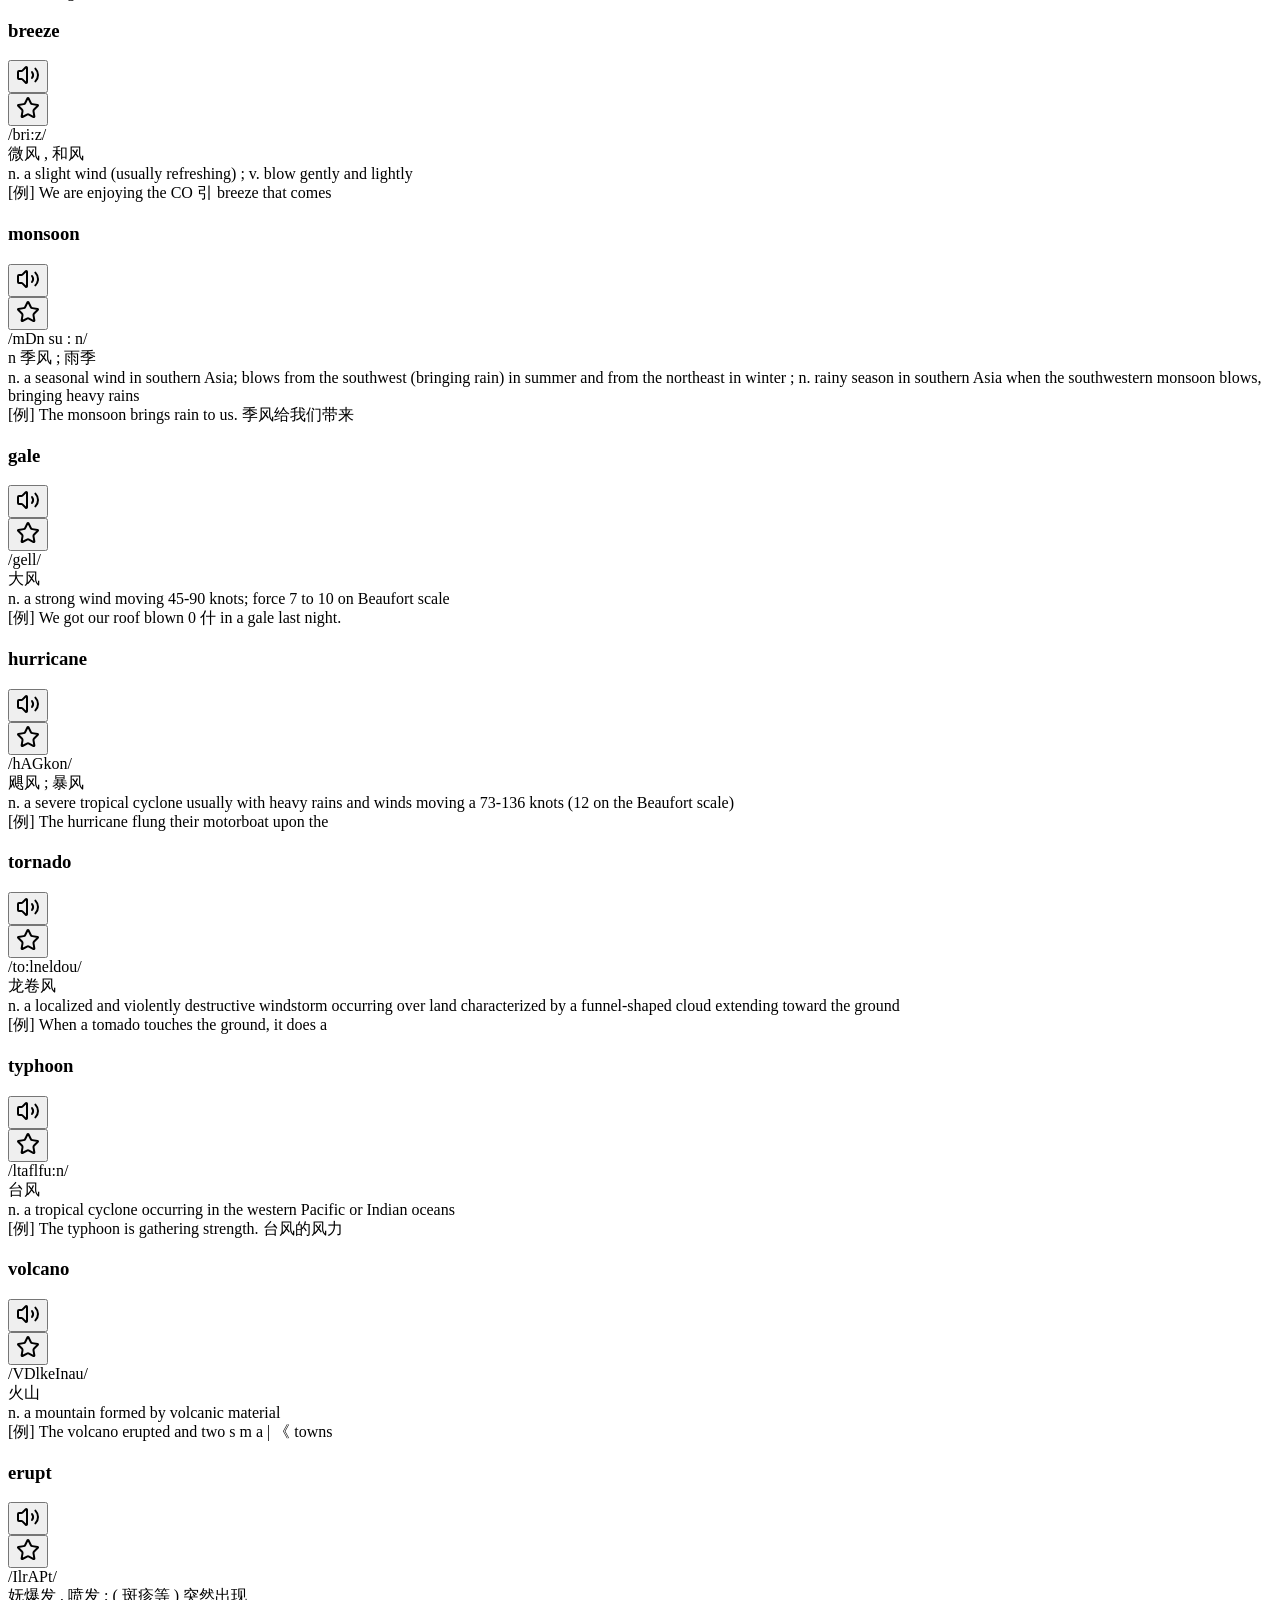
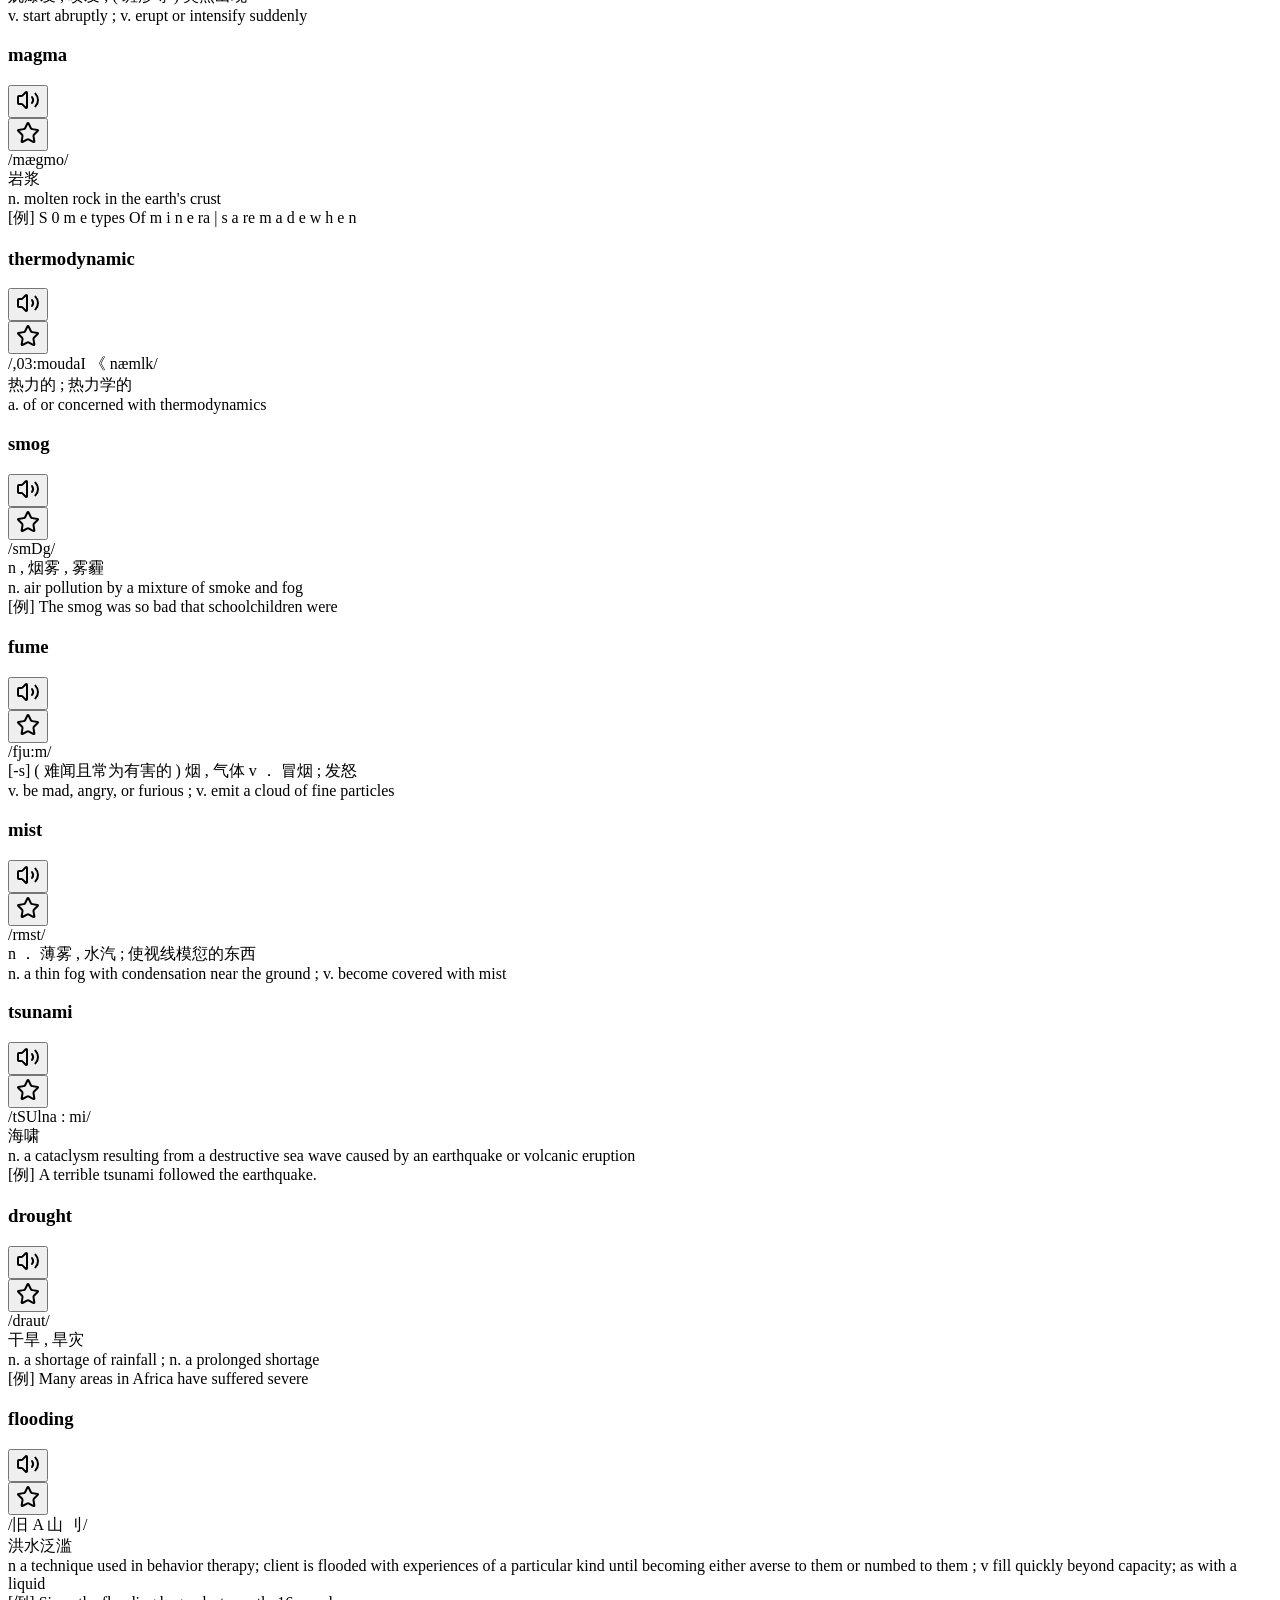
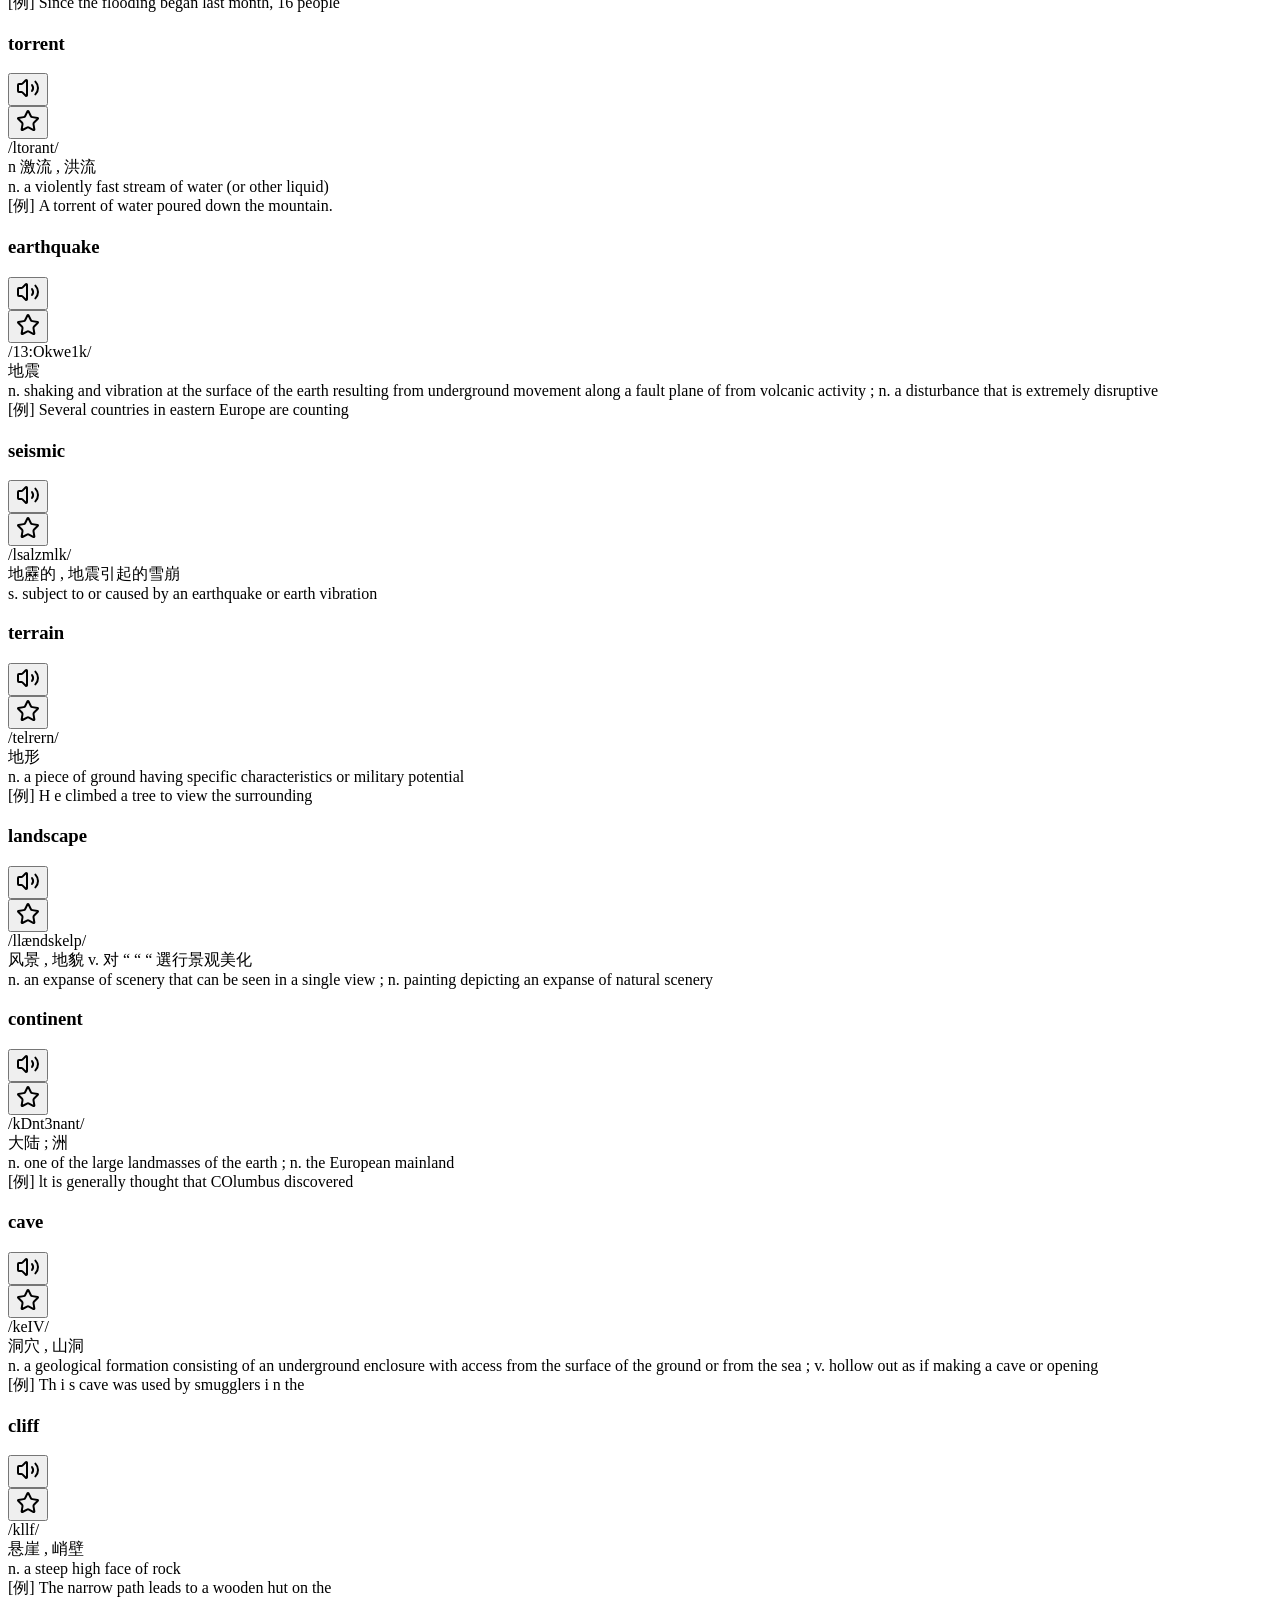
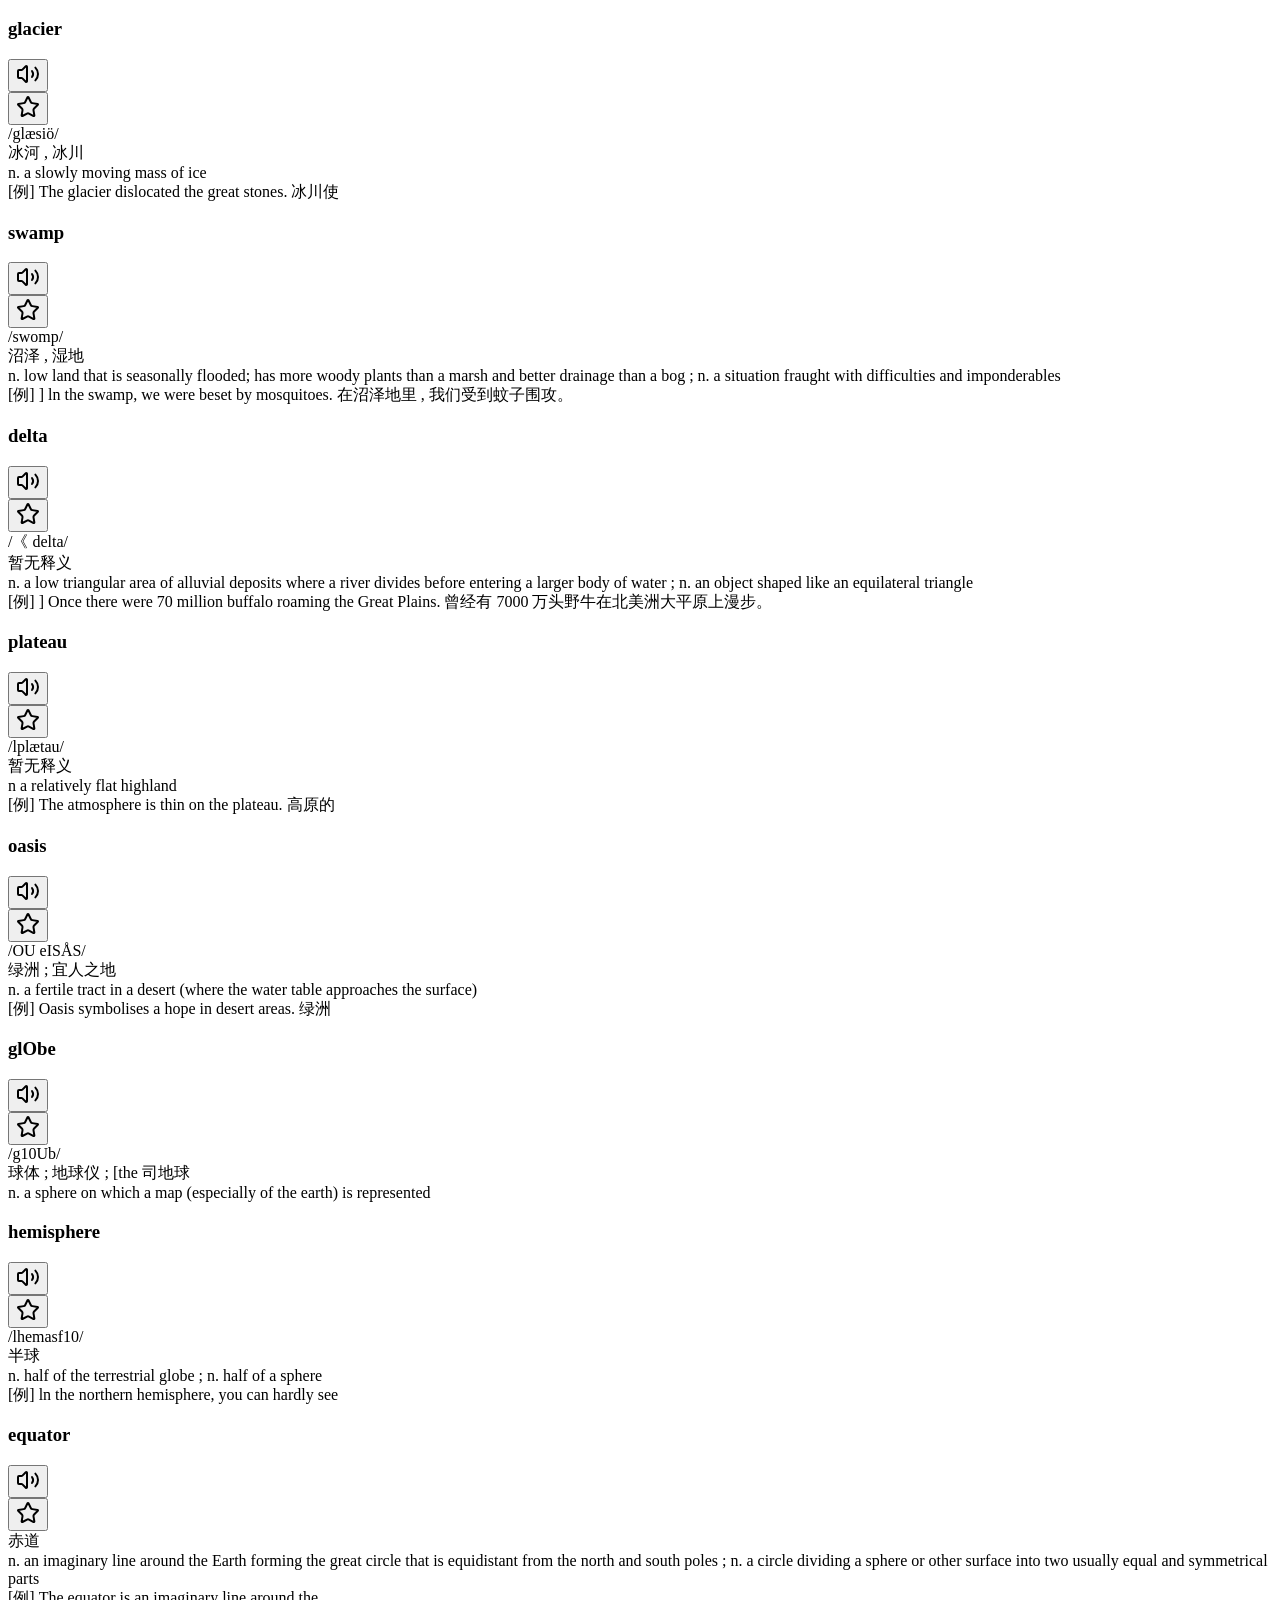
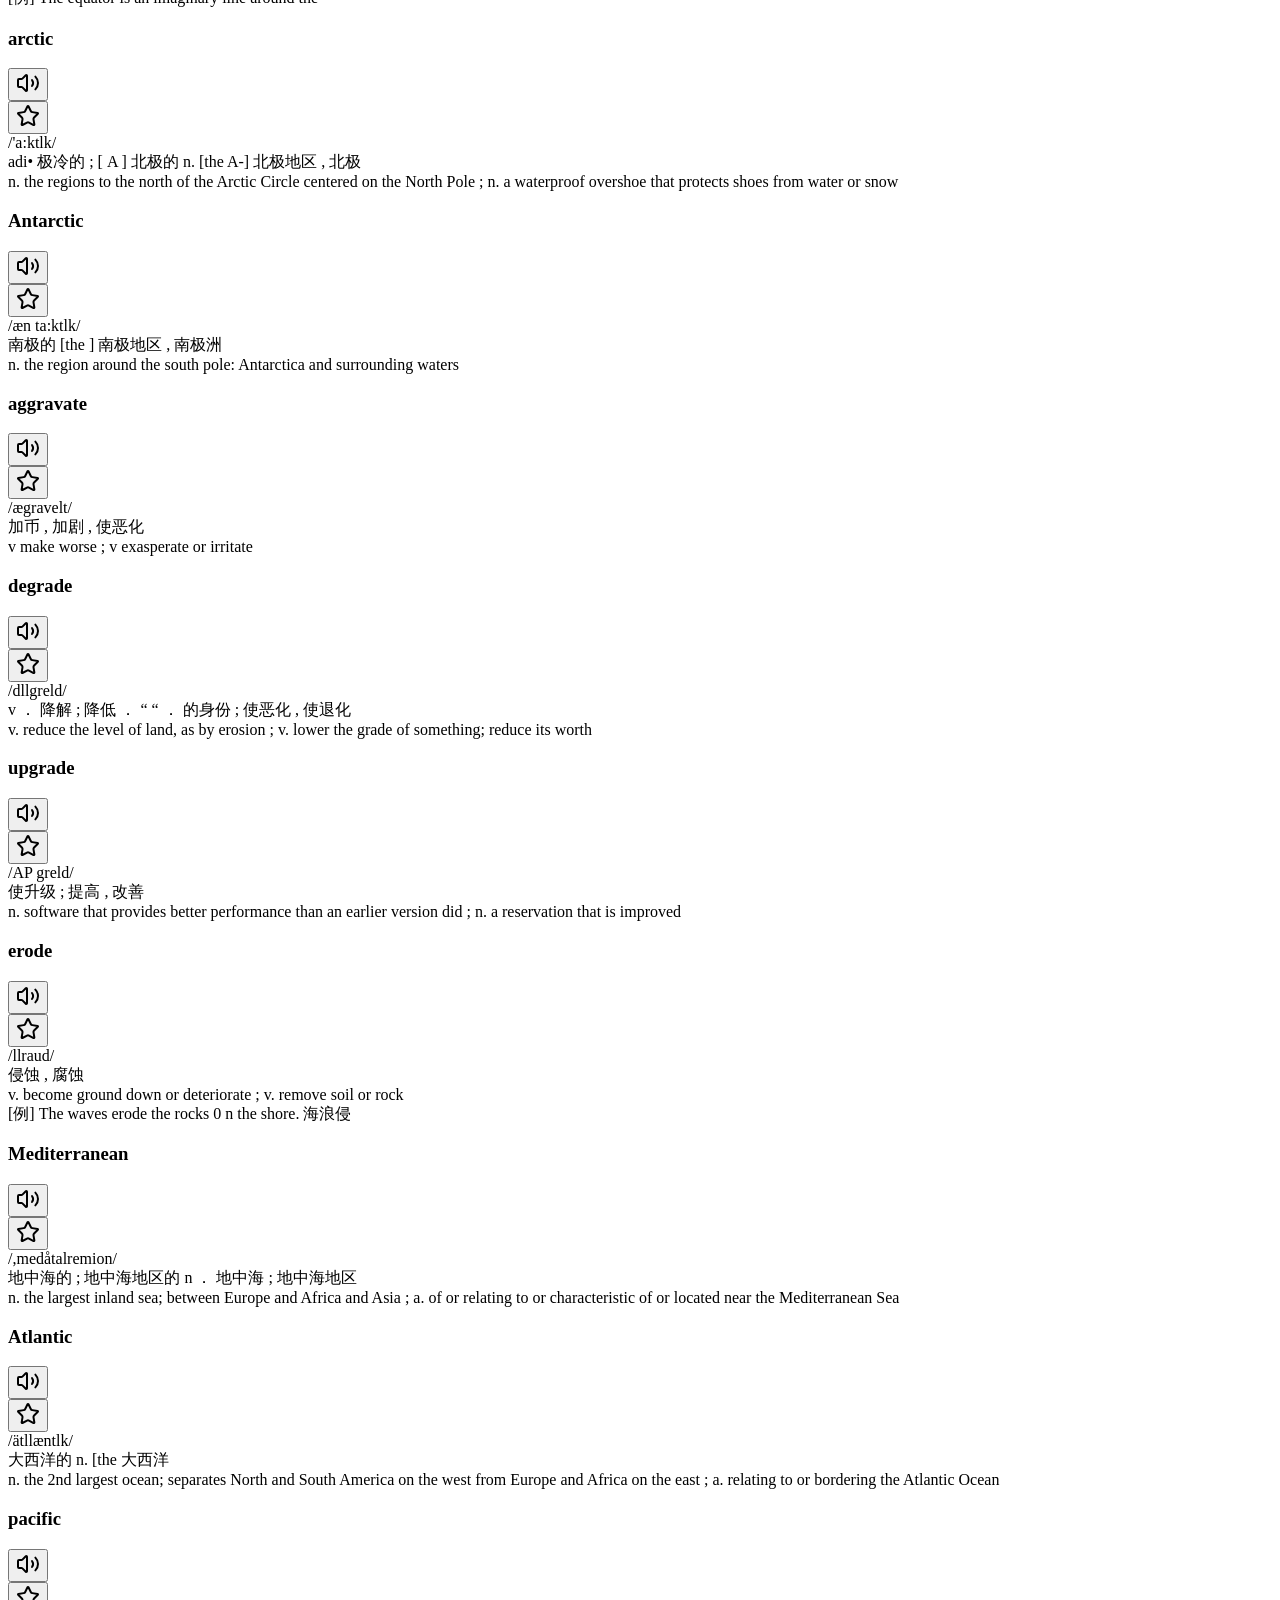
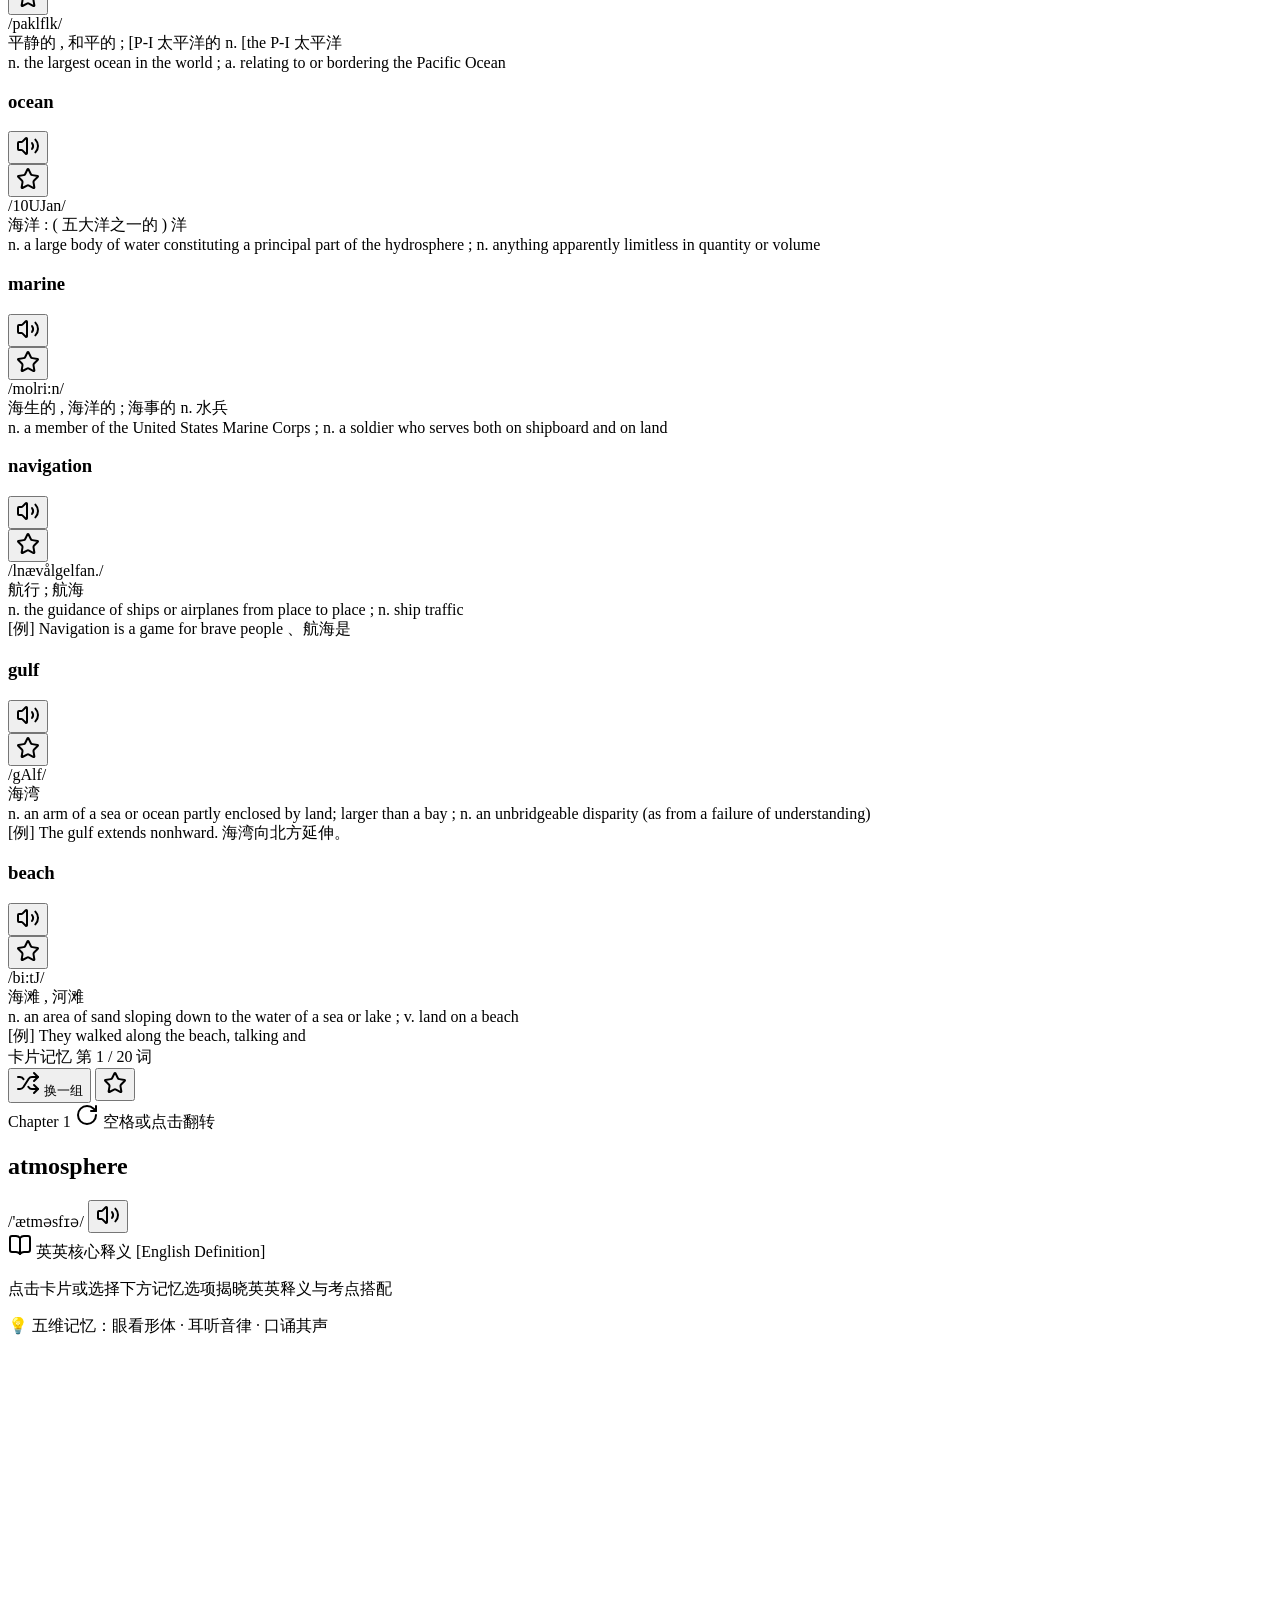
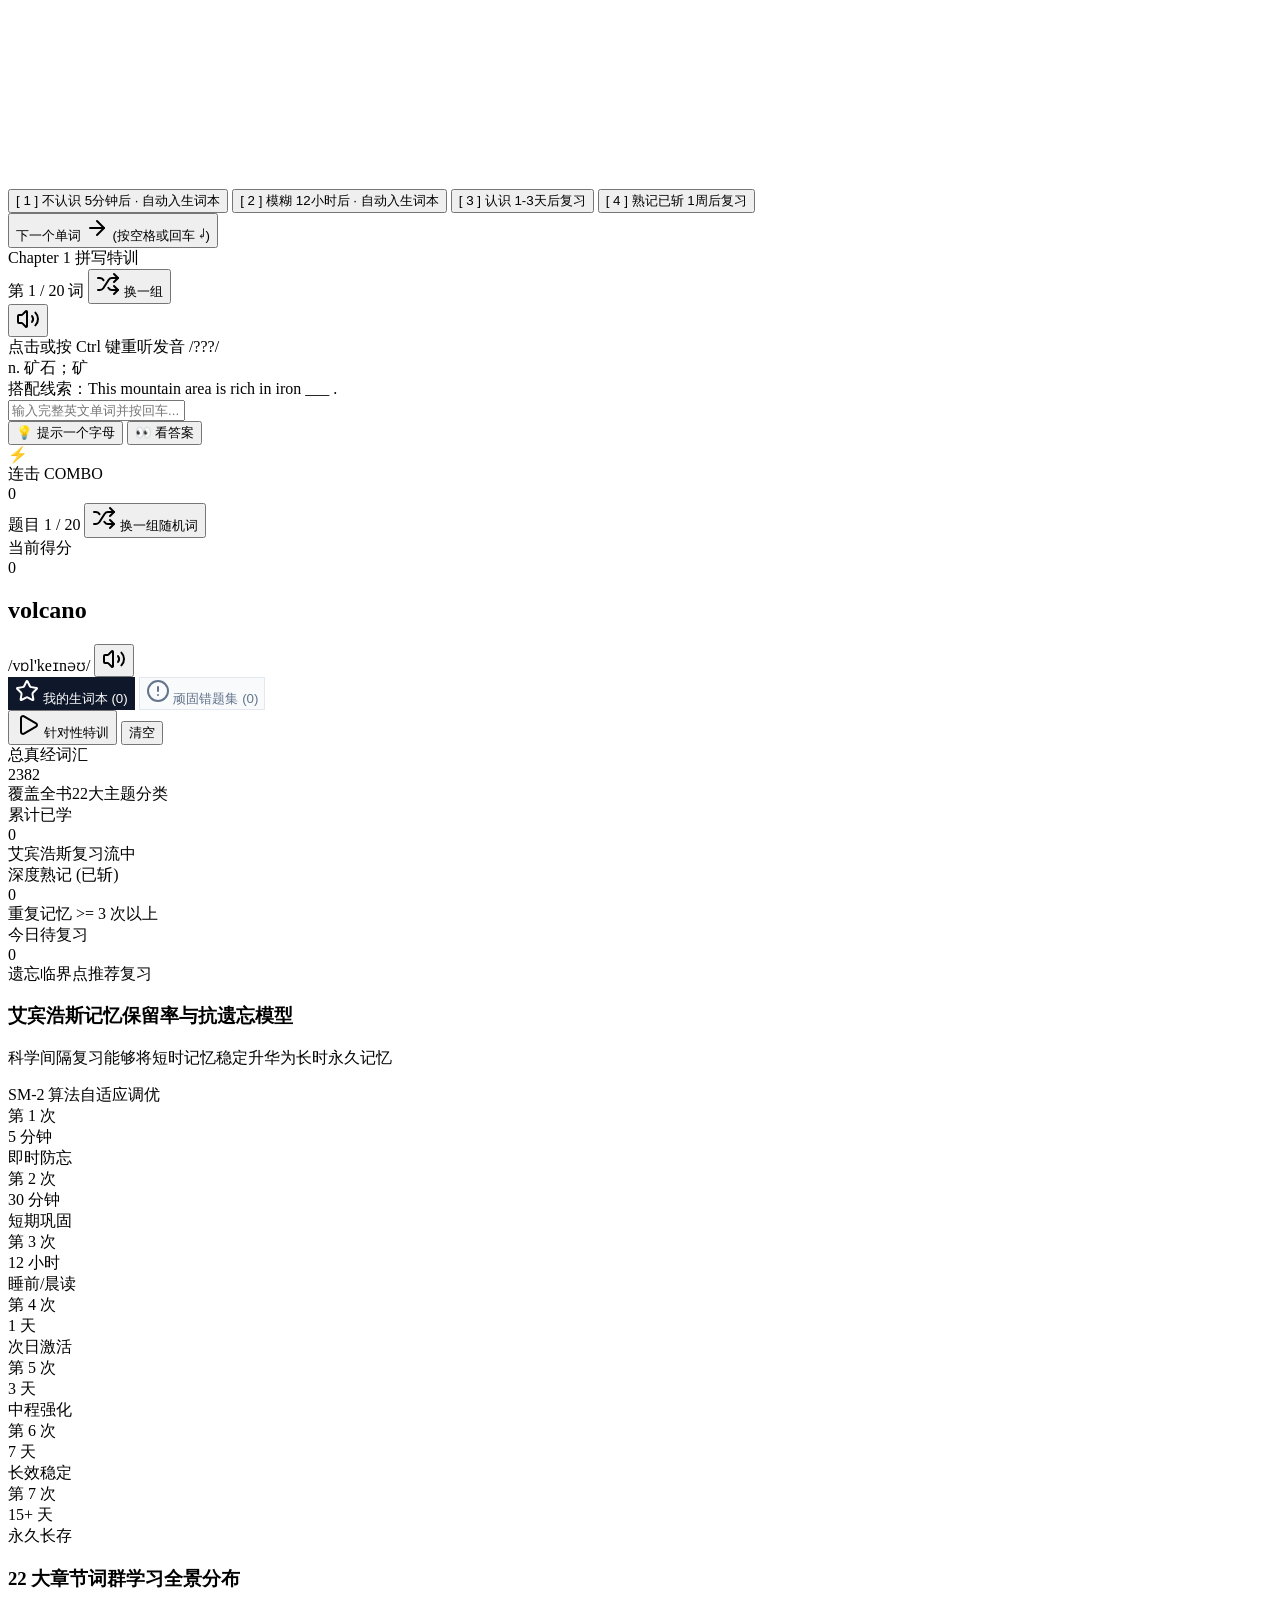
==== commit c45da02f: "feat: Randomize 20-word sampling in quizzes and study sessions" ====
--- a/index.html
+++ b/index.html
@@ -60,7 +60,7 @@
         <div>
           <div class="flex items-center gap-2">
             <span class="font-extrabold text-lg text-slate-900 tracking-tight">雅思词汇真经</span>
-            <span class="text-xs font-semibold px-2 py-0.5 rounded-full bg-emerald-100 text-emerald-700 border border-emerald-200">v2.5 生词本联动版</span>
+            <span class="text-xs font-semibold px-2 py-0.5 rounded-full bg-emerald-100 text-emerald-700 border border-emerald-200">v2.6 智能随机抽测版</span>
           </div>
           <p class="text-xs text-slate-400 hidden sm:block">刘洪波逻辑词群 · 五维记忆算法</p>
         </div>
@@ -253,7 +253,11 @@
           <div id="fcProgressBar" class="bg-gradient-to-r from-brand-500 to-amber-500 h-full w-0 transition-all duration-300"></div>
         </div>
         <div class="flex items-center gap-2">
-          <button onclick="toggleStarCurrentWord()" id="fcStarBtn" class="p-2 rounded-xl text-slate-400 hover:text-amber-500 hover:bg-amber-50 transition">
+          <button onclick="reloadStudySession('flashcard')" class="p-2 rounded-xl text-slate-400 hover:text-brand-600 hover:bg-slate-100 transition flex items-center gap-1 text-xs font-medium cursor-pointer active:scale-95" title="重新随机换一组20词">
+            <i data-lucide="shuffle" class="w-4 h-4"></i>
+            <span class="hidden sm:inline text-slate-500">换一组</span>
+          </button>
+          <button onclick="toggleStarCurrentWord()" id="fcStarBtn" class="p-2 rounded-xl text-slate-400 hover:text-amber-500 hover:bg-amber-50 transition cursor-pointer">
             <i data-lucide="star" class="w-5 h-5"></i>
           </button>
         </div>
@@ -400,7 +404,13 @@
         <!-- Header status -->
         <div class="flex justify-between items-center text-xs font-semibold text-slate-400">
           <span id="spellChapterTag">Chapter 1 拼写特训</span>
-          <span id="spellProgress">第 1 / 20 词</span>
+          <div class="flex items-center gap-2">
+            <span id="spellProgress">第 1 / 20 词</span>
+            <button onclick="reloadStudySession('spelling')" class="text-brand-600 hover:text-brand-700 hover:underline flex items-center gap-1 cursor-pointer active:scale-95 text-xs font-medium" title="重新随机换一组20词">
+              <i data-lucide="shuffle" class="w-3.5 h-3.5"></i>
+              <span>换一组</span>
+            </button>
+          </div>
         </div>
 
         <!-- Pronunciation trigger big button -->
@@ -472,8 +482,12 @@
               <div id="quizCombo" class="text-lg font-extrabold text-amber-500 font-mono">0</div>
             </div>
           </div>
-          <div class="text-center">
+          <div class="text-center flex flex-col items-center">
             <span id="quizProgress" class="text-xs font-semibold text-slate-400">题目 1 / 20</span>
+            <button onclick="reloadStudySession('quiz')" class="text-[11px] text-brand-600 hover:text-brand-700 font-bold hover:underline flex items-center gap-1 mt-0.5 cursor-pointer active:scale-95" title="重新随机抽取本单元20个单词">
+              <i data-lucide="shuffle" class="w-3 h-3"></i>
+              <span>换一组随机词</span>
+            </button>
           </div>
           <div class="text-right">
             <div class="text-xs font-bold text-slate-400">当前得分</div>
@@ -740,7 +754,7 @@
   </div>
 
   <!-- Scripts -->
-  <script src="./app.js?v=20260905_v41"></script>
+  <script src="./app.js?v=20260905_v42"></script>
 </body>
 </html>
 
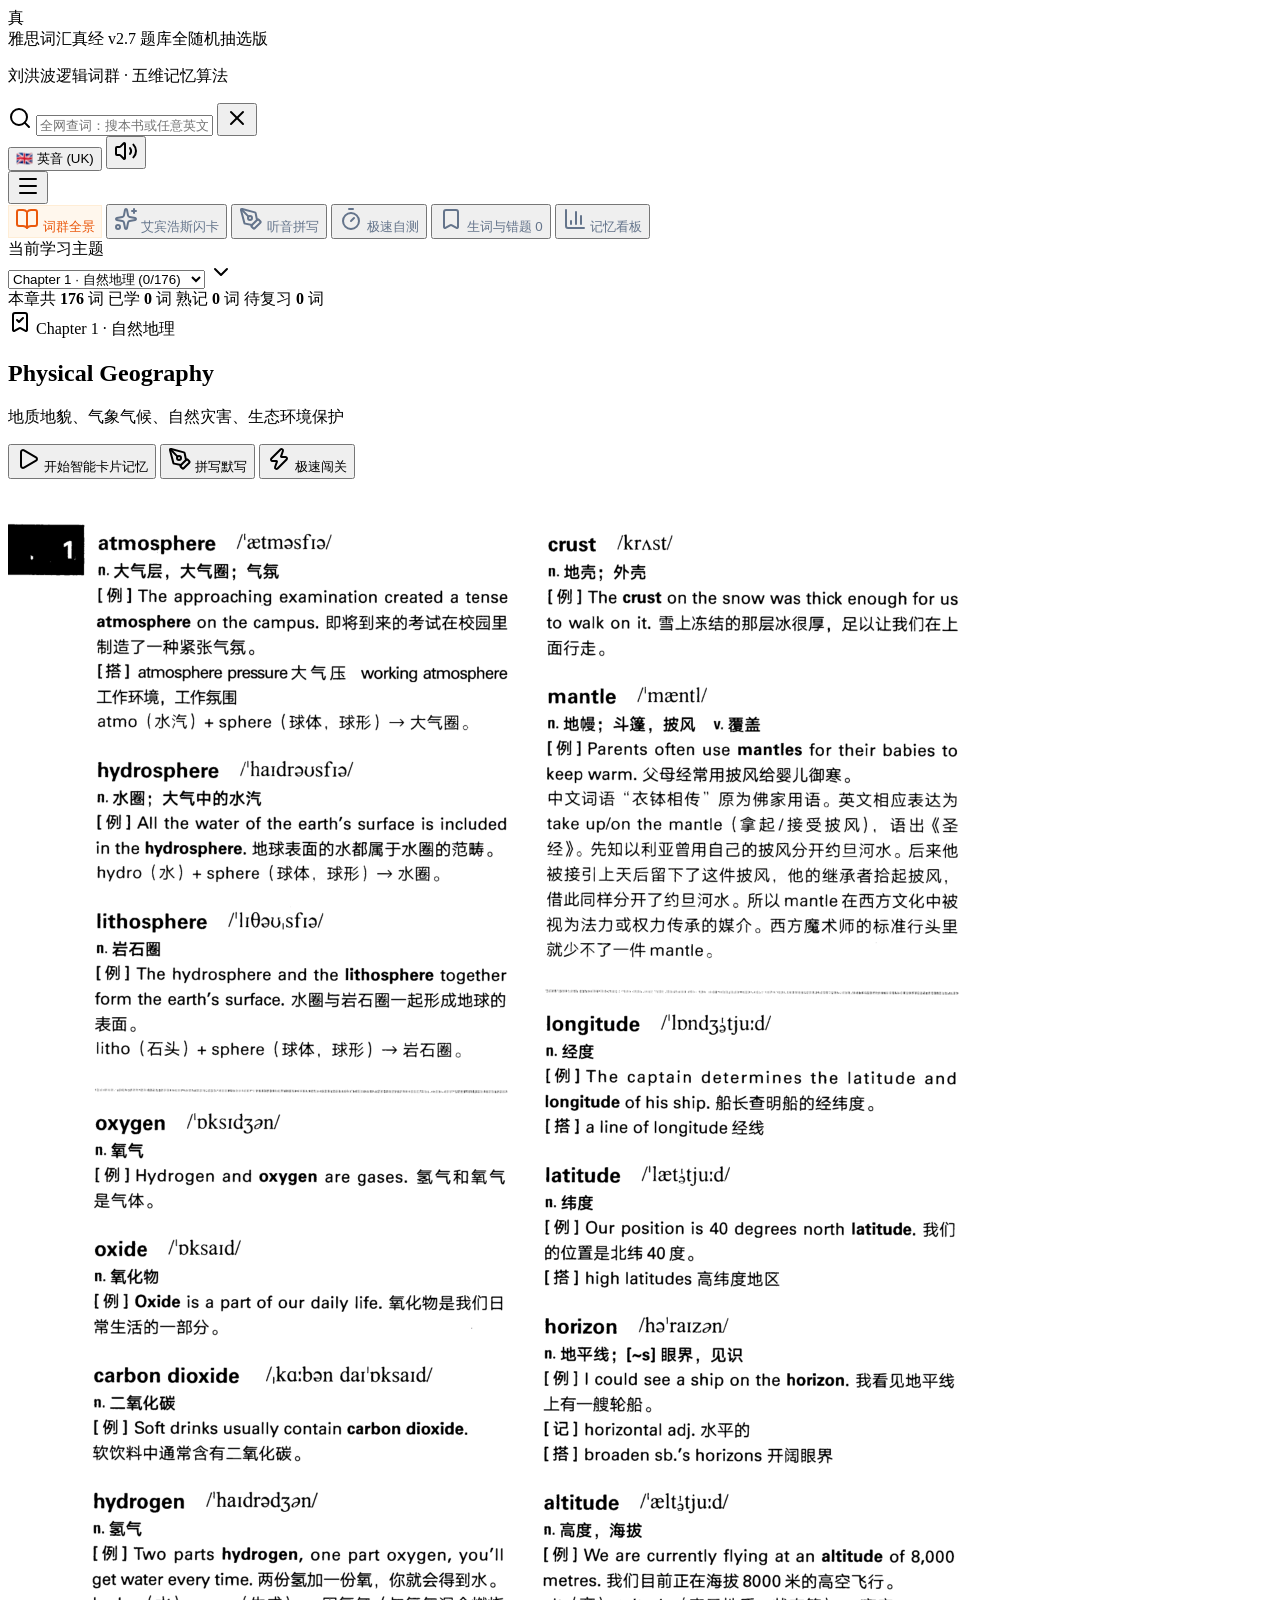
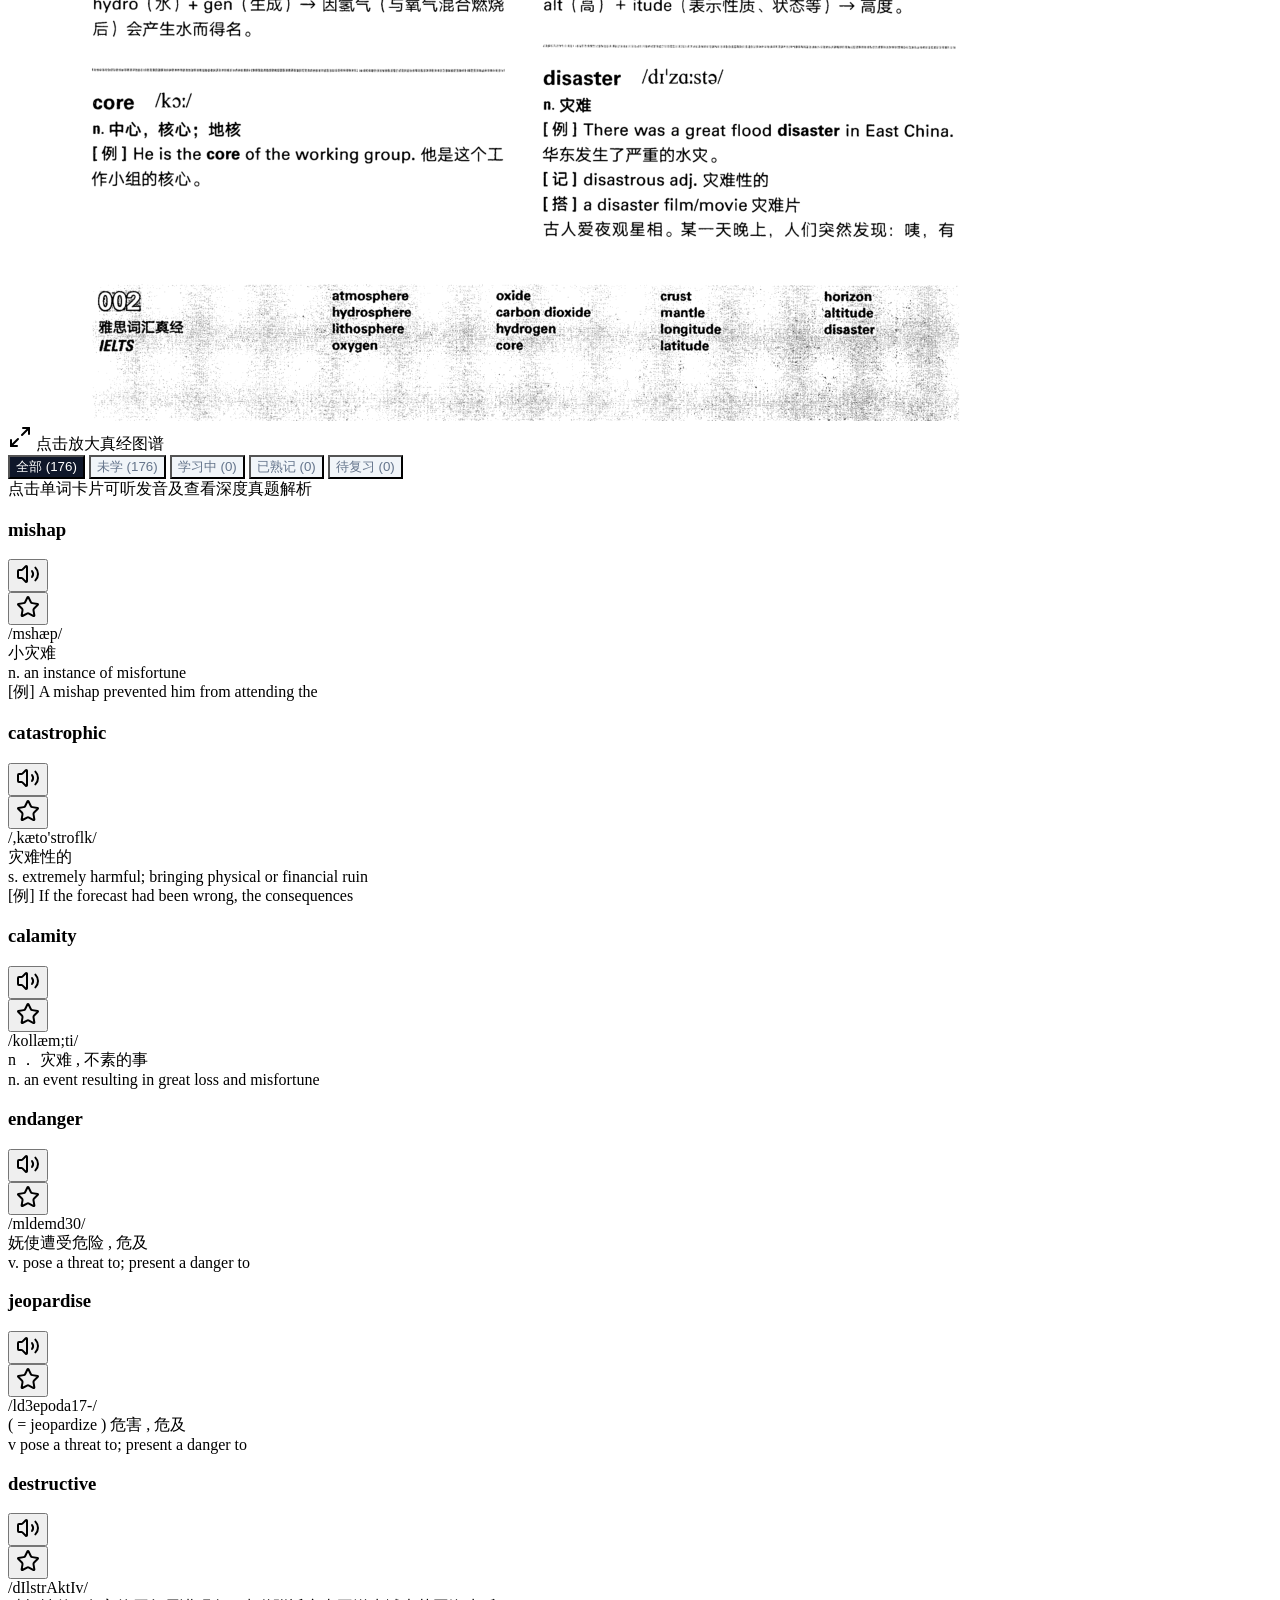
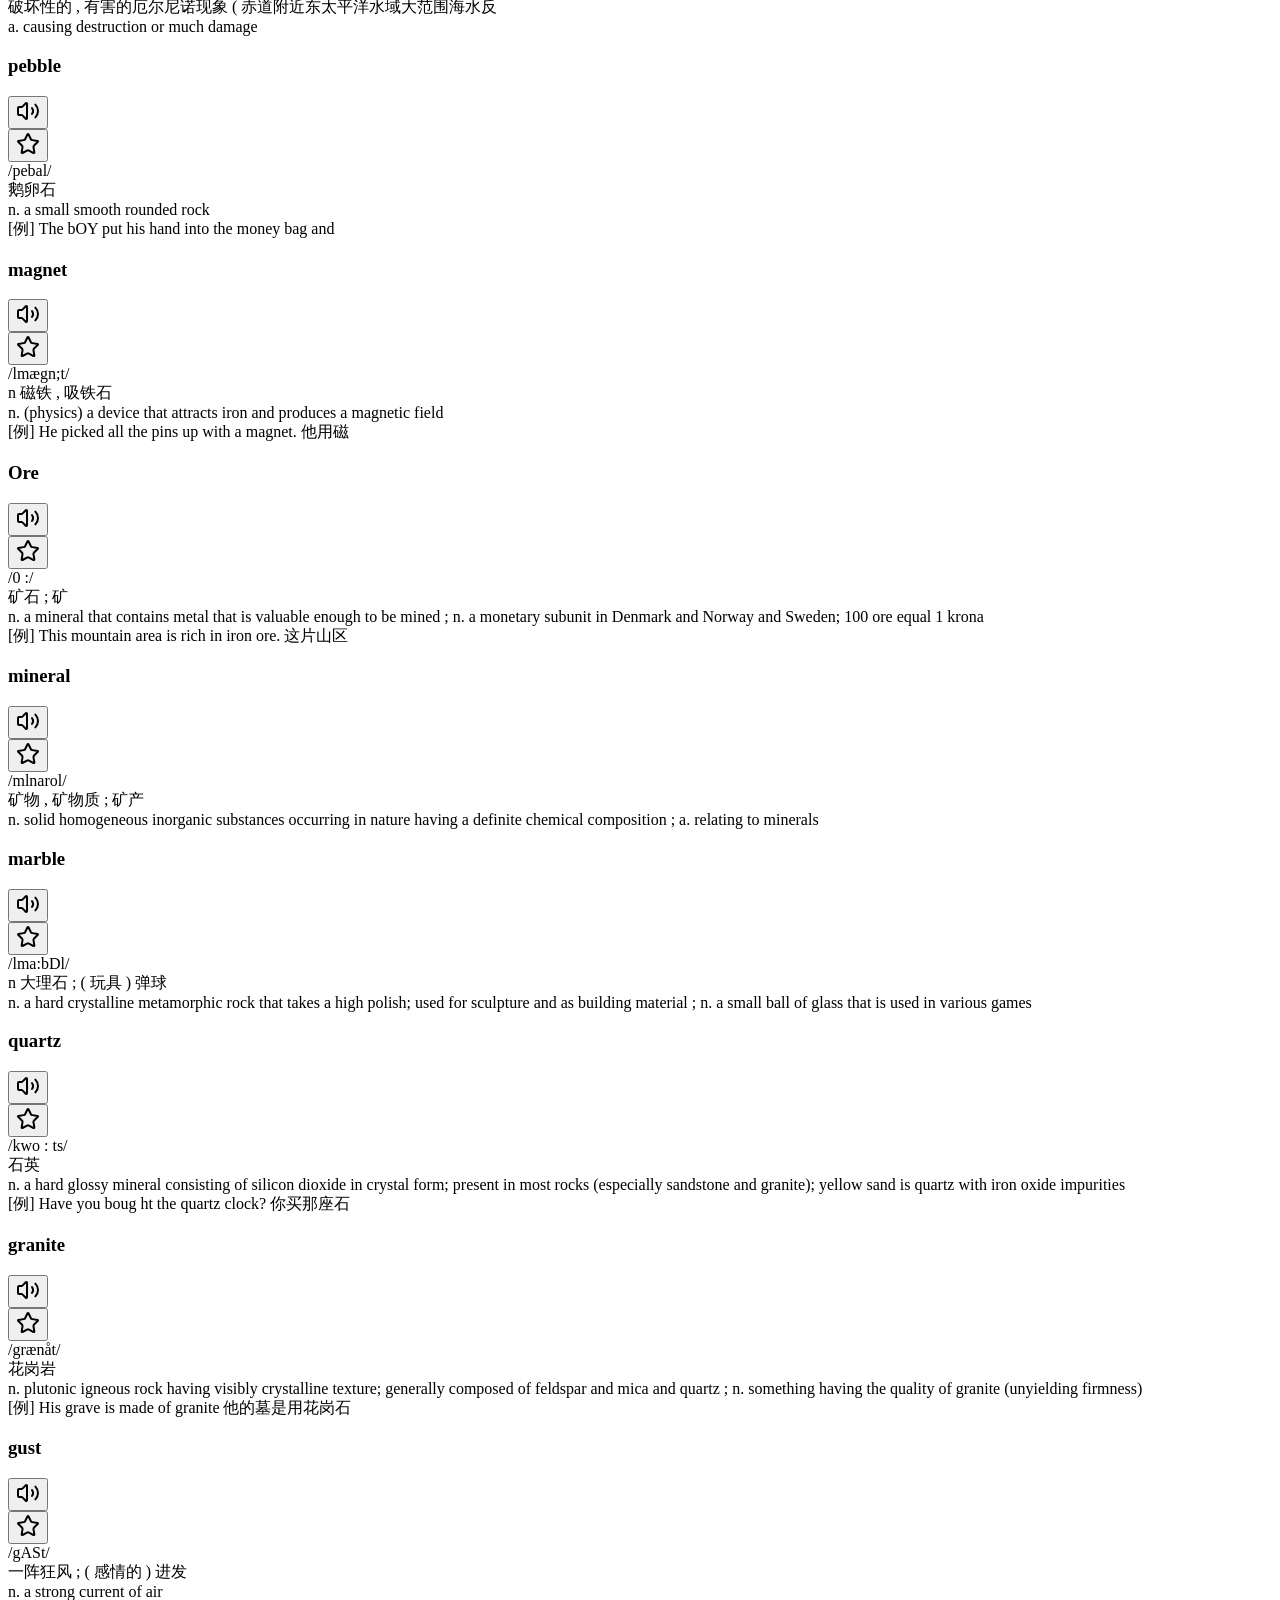
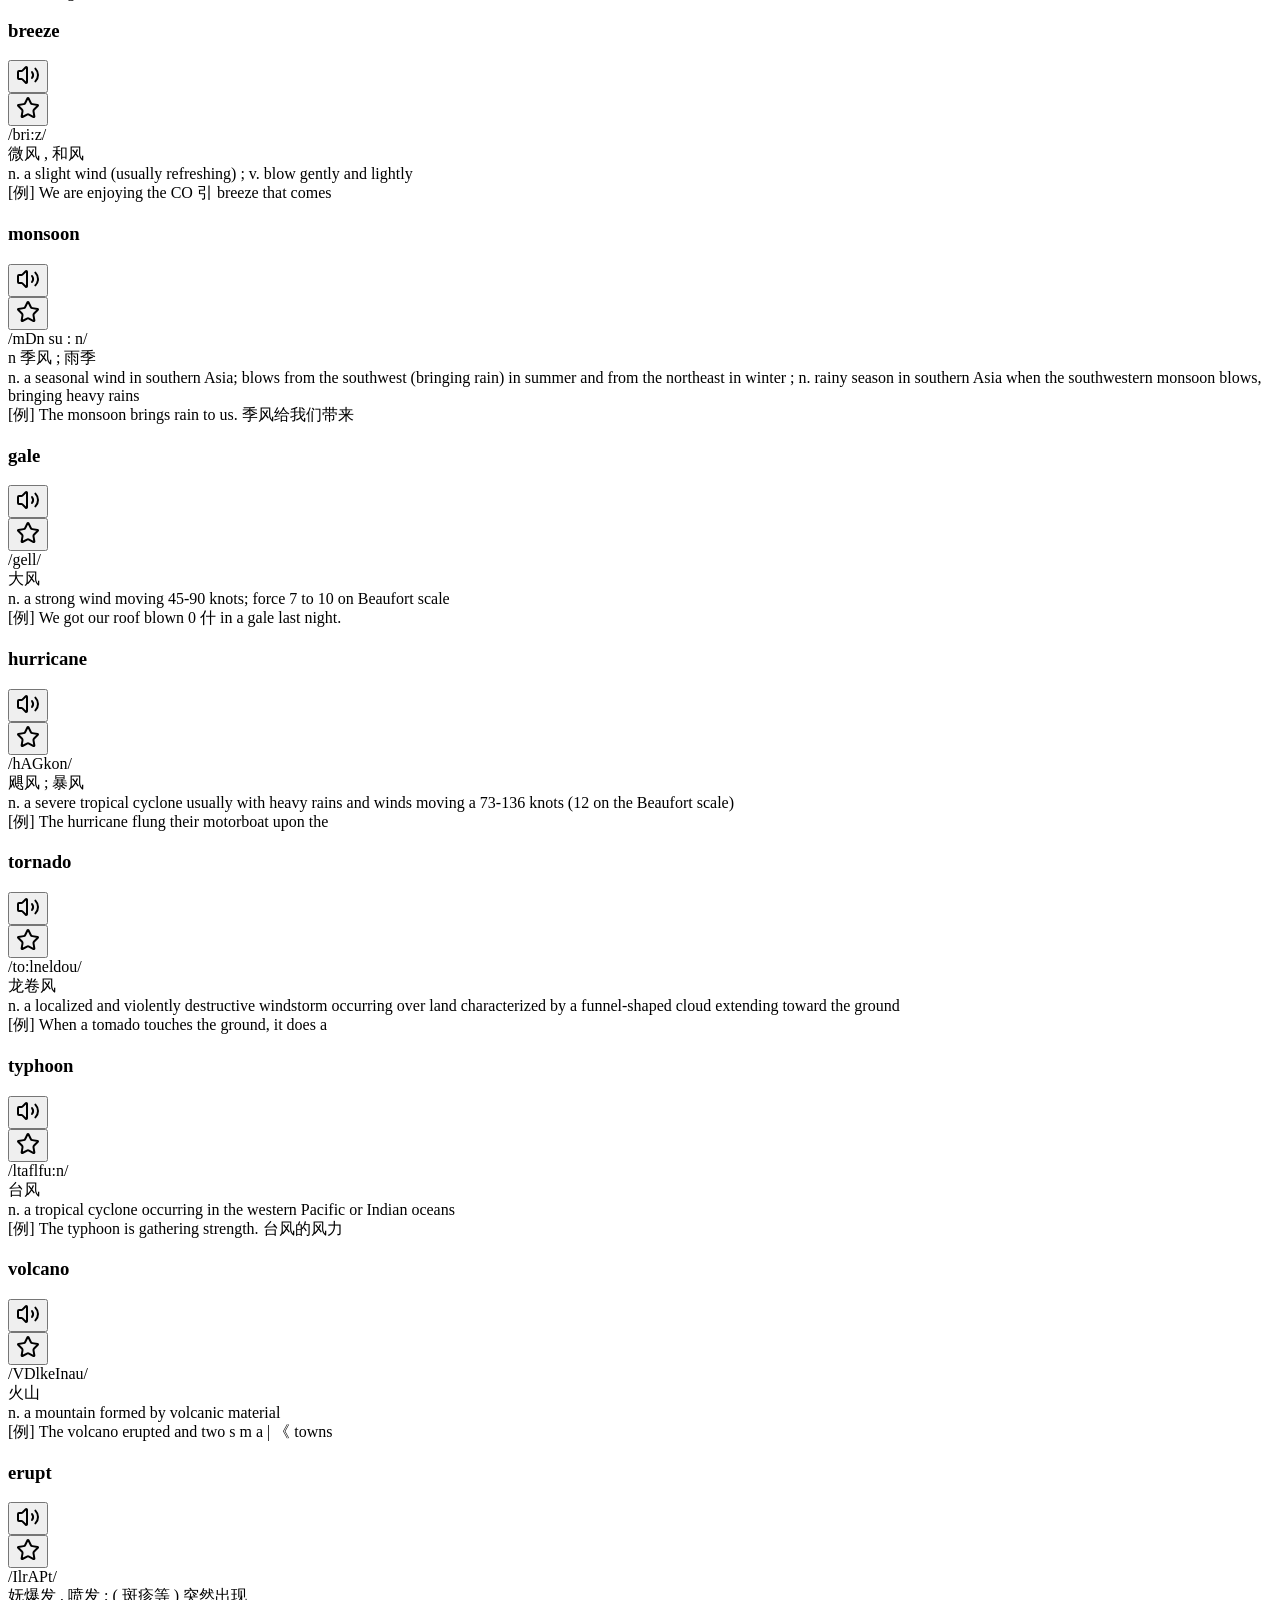
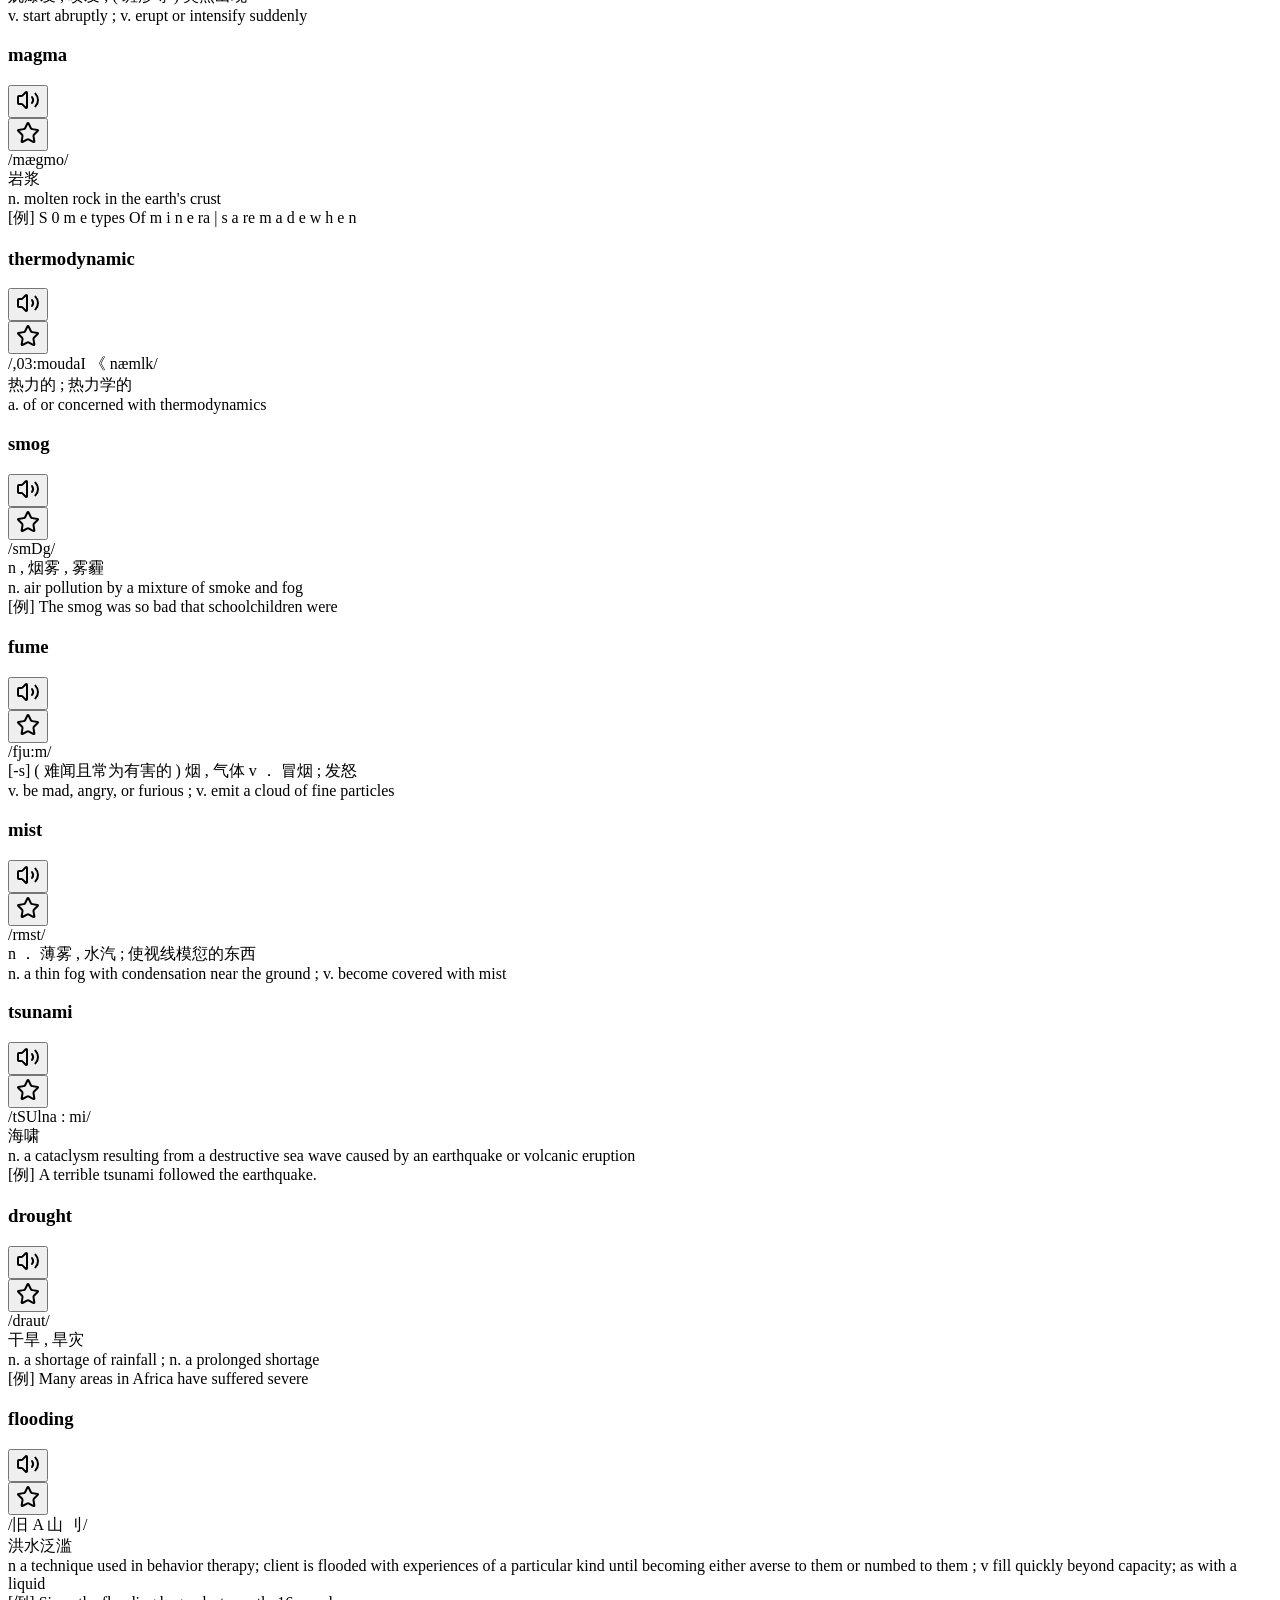
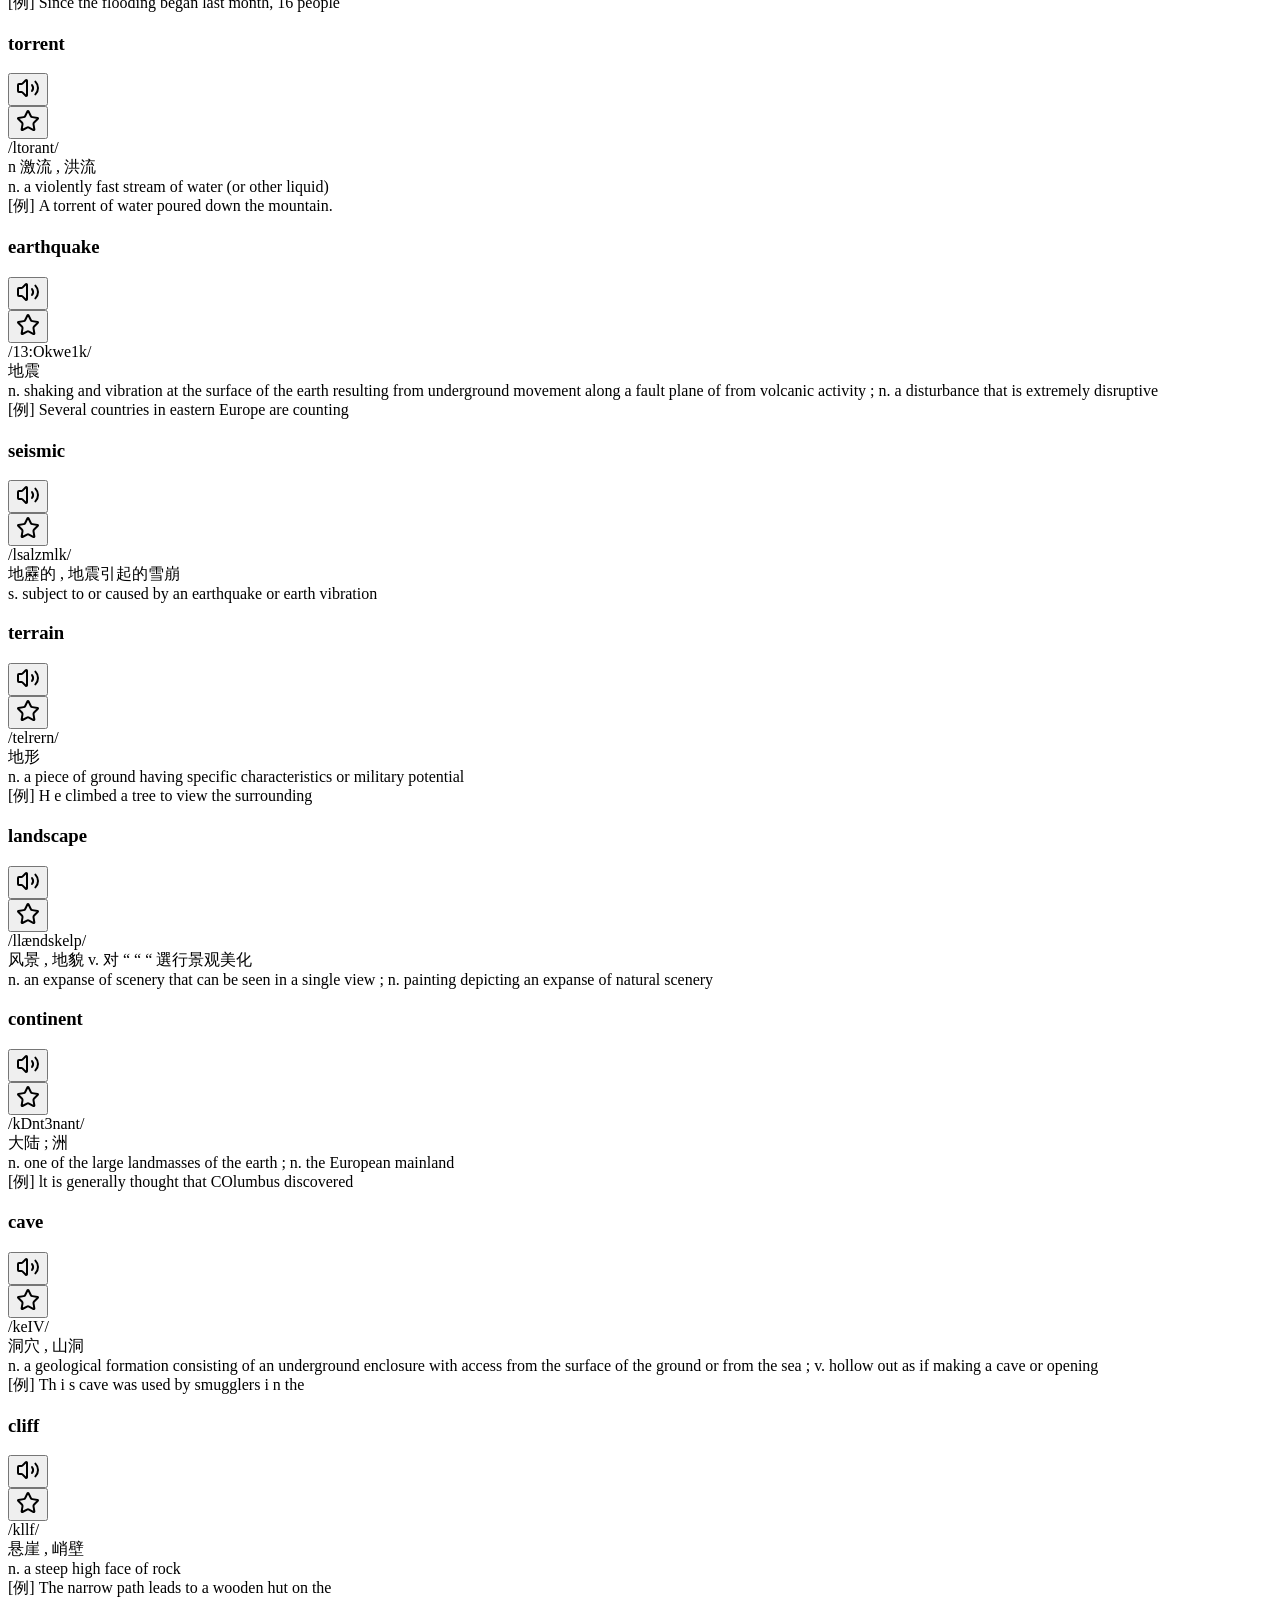
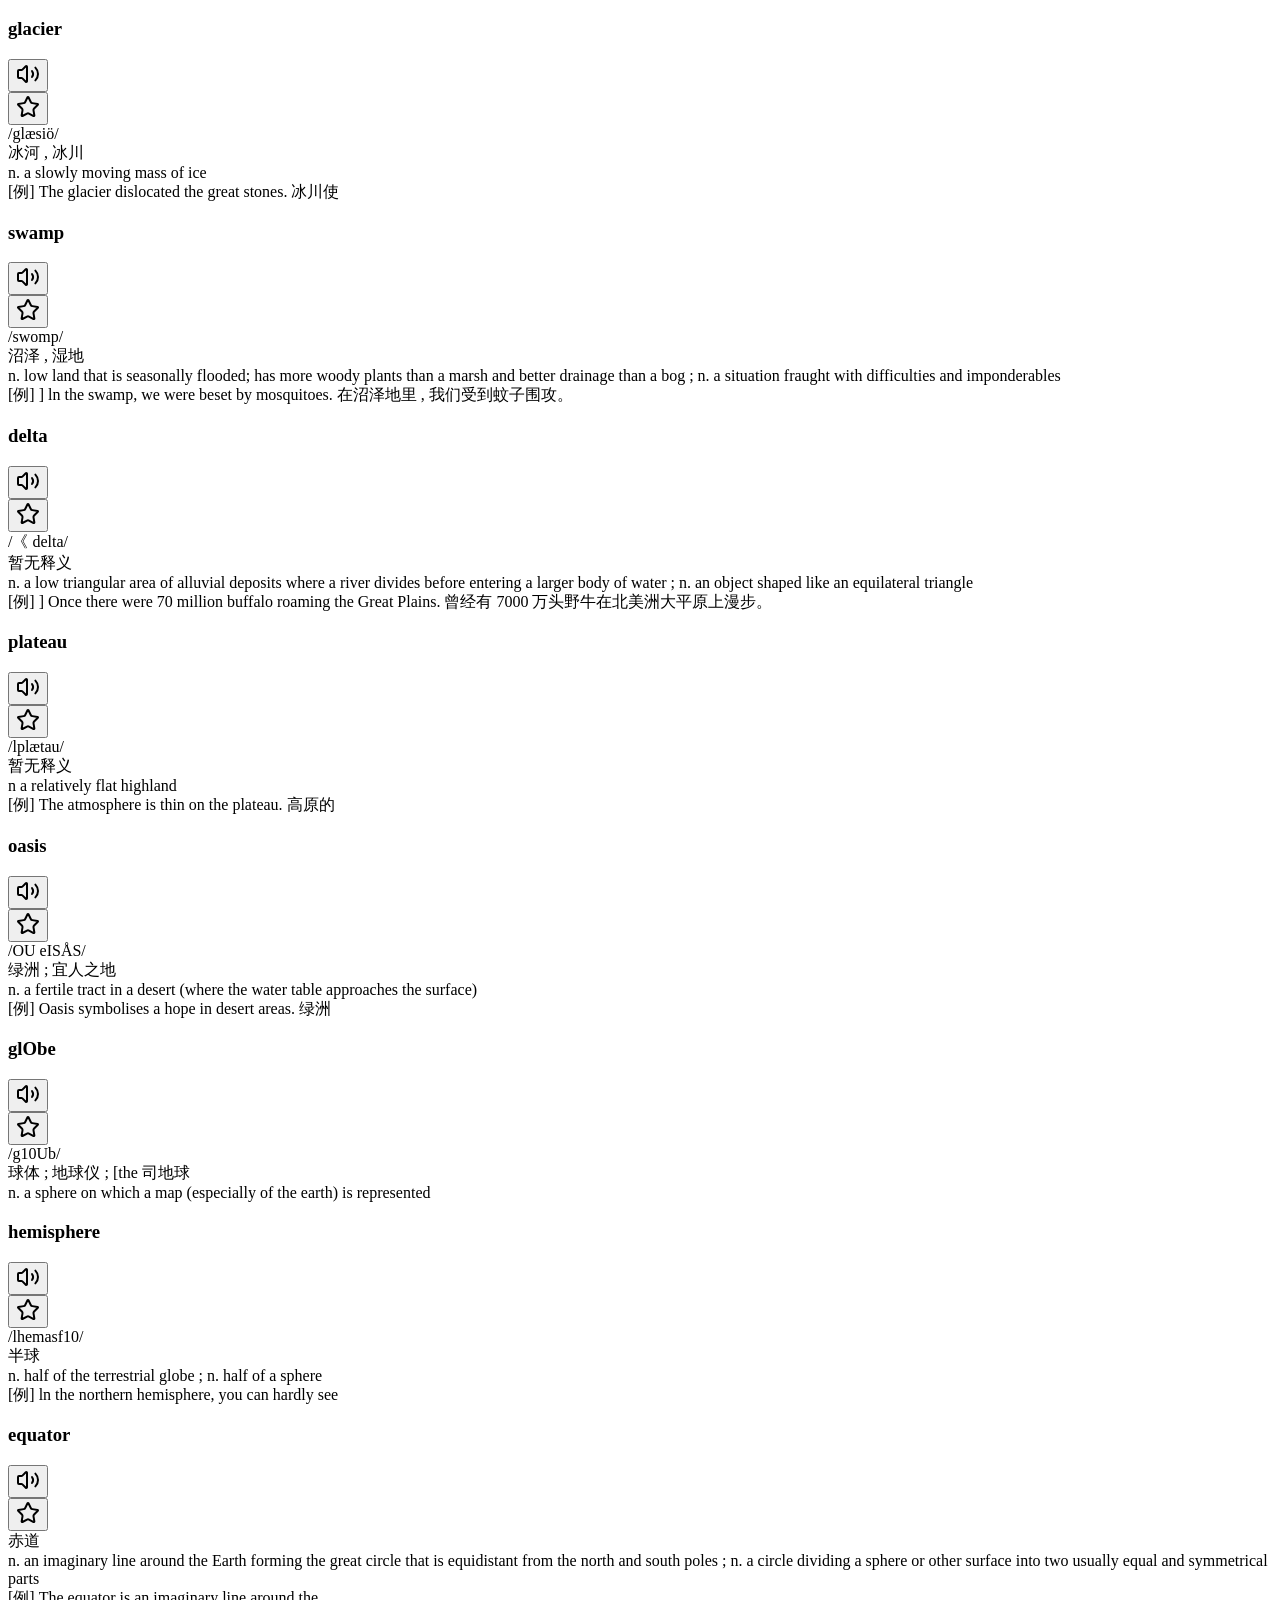
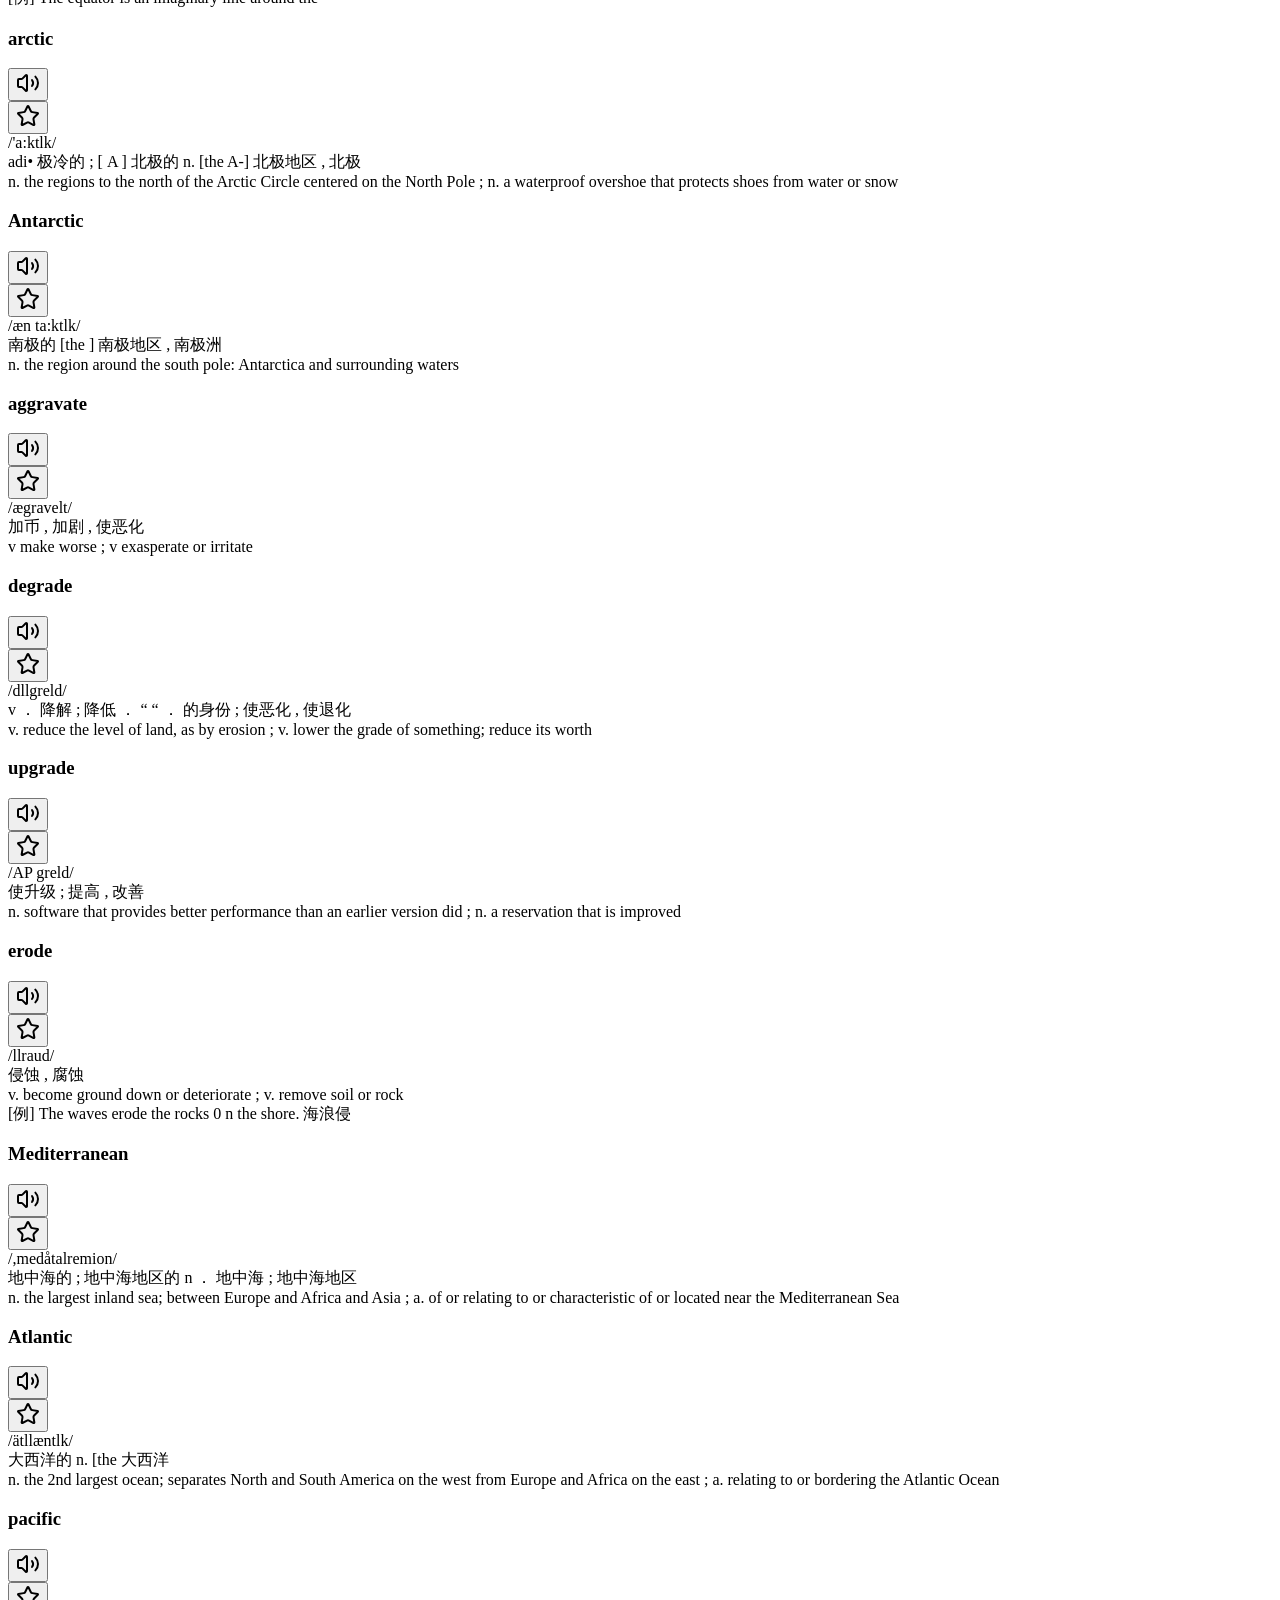
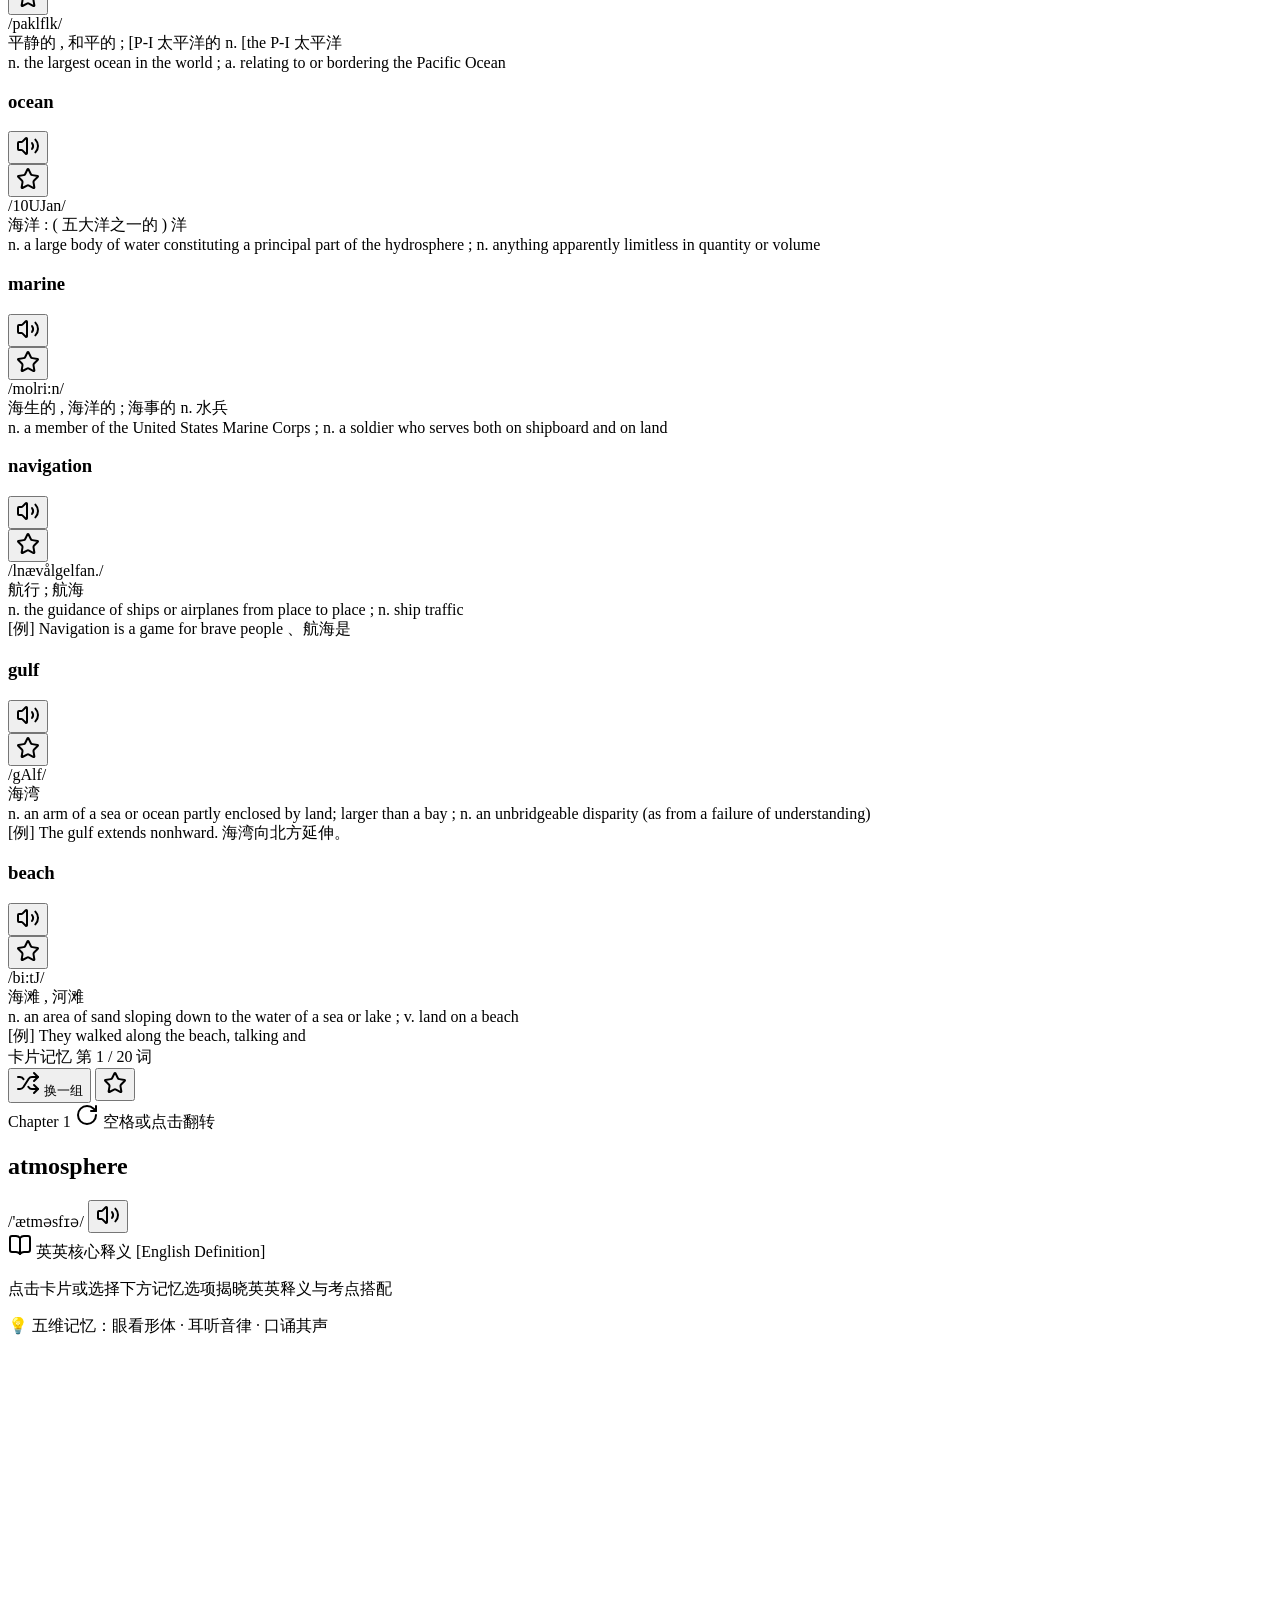
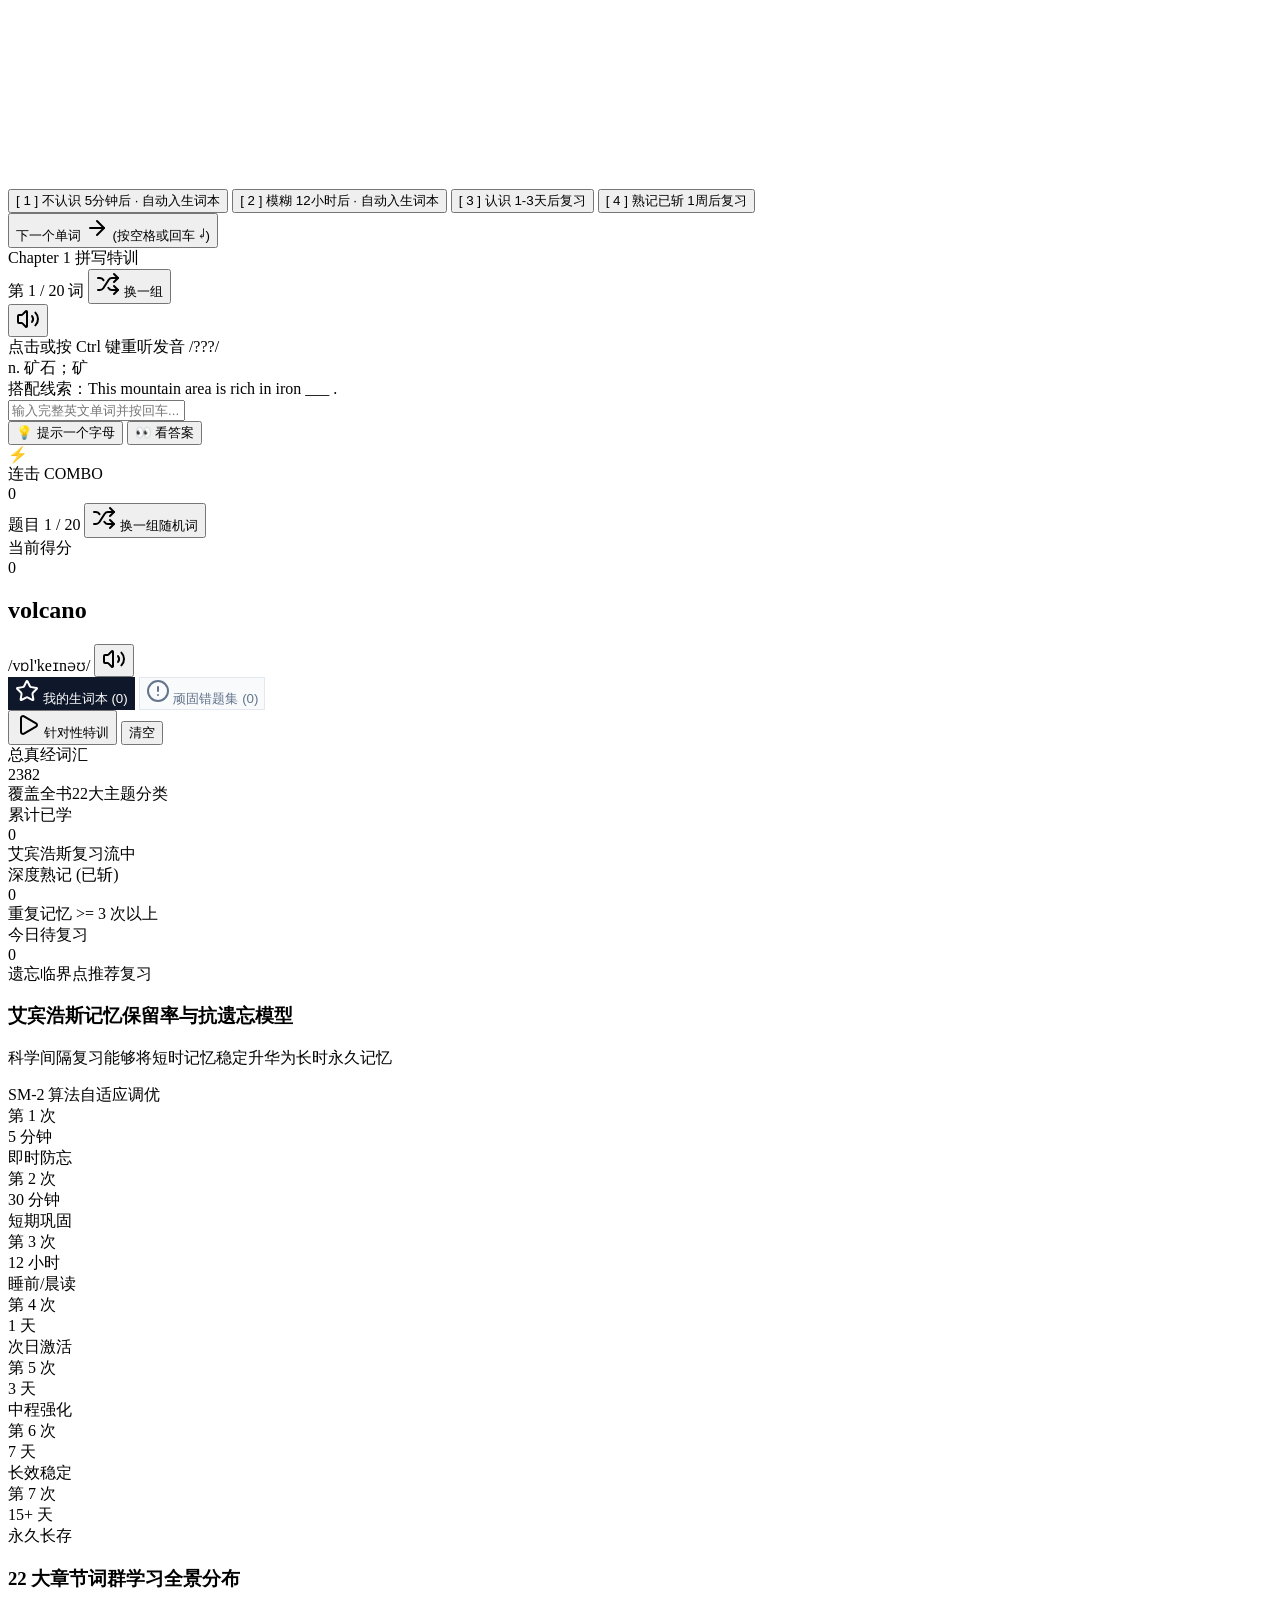
==== commit fbb5a098: "feat: Ensure true random sampling and fix cache/reload in quiz mode" ====
--- a/index.html
+++ b/index.html
@@ -60,7 +60,7 @@
         <div>
           <div class="flex items-center gap-2">
             <span class="font-extrabold text-lg text-slate-900 tracking-tight">雅思词汇真经</span>
-            <span class="text-xs font-semibold px-2 py-0.5 rounded-full bg-emerald-100 text-emerald-700 border border-emerald-200">v2.6 智能随机抽测版</span>
+            <span class="text-xs font-semibold px-2 py-0.5 rounded-full bg-emerald-100 text-emerald-700 border border-emerald-200">v2.7 题库全随机抽选版</span>
           </div>
           <p class="text-xs text-slate-400 hidden sm:block">刘洪波逻辑词群 · 五维记忆算法</p>
         </div>
@@ -484,8 +484,8 @@
           </div>
           <div class="text-center flex flex-col items-center">
             <span id="quizProgress" class="text-xs font-semibold text-slate-400">题目 1 / 20</span>
-            <button onclick="reloadStudySession('quiz')" class="text-[11px] text-brand-600 hover:text-brand-700 font-bold hover:underline flex items-center gap-1 mt-0.5 cursor-pointer active:scale-95" title="重新随机抽取本单元20个单词">
-              <i data-lucide="shuffle" class="w-3 h-3"></i>
+            <button onclick="reloadStudySession('quiz')" class="px-2.5 py-1 rounded-full bg-brand-50 hover:bg-brand-100 text-[11px] text-brand-600 font-bold border border-brand-200 shadow-2xs flex items-center gap-1.5 mt-1 cursor-pointer active:scale-95 transition" title="重新从本单元完全随机抽取20个单词">
+              <i data-lucide="shuffle" class="w-3.5 h-3.5"></i>
               <span>换一组随机词</span>
             </button>
           </div>
@@ -754,7 +754,7 @@
   </div>
 
   <!-- Scripts -->
-  <script src="./app.js?v=20260905_v42"></script>
+  <script src="./app.js?v=20260905_v50"></script>
 </body>
 </html>
 
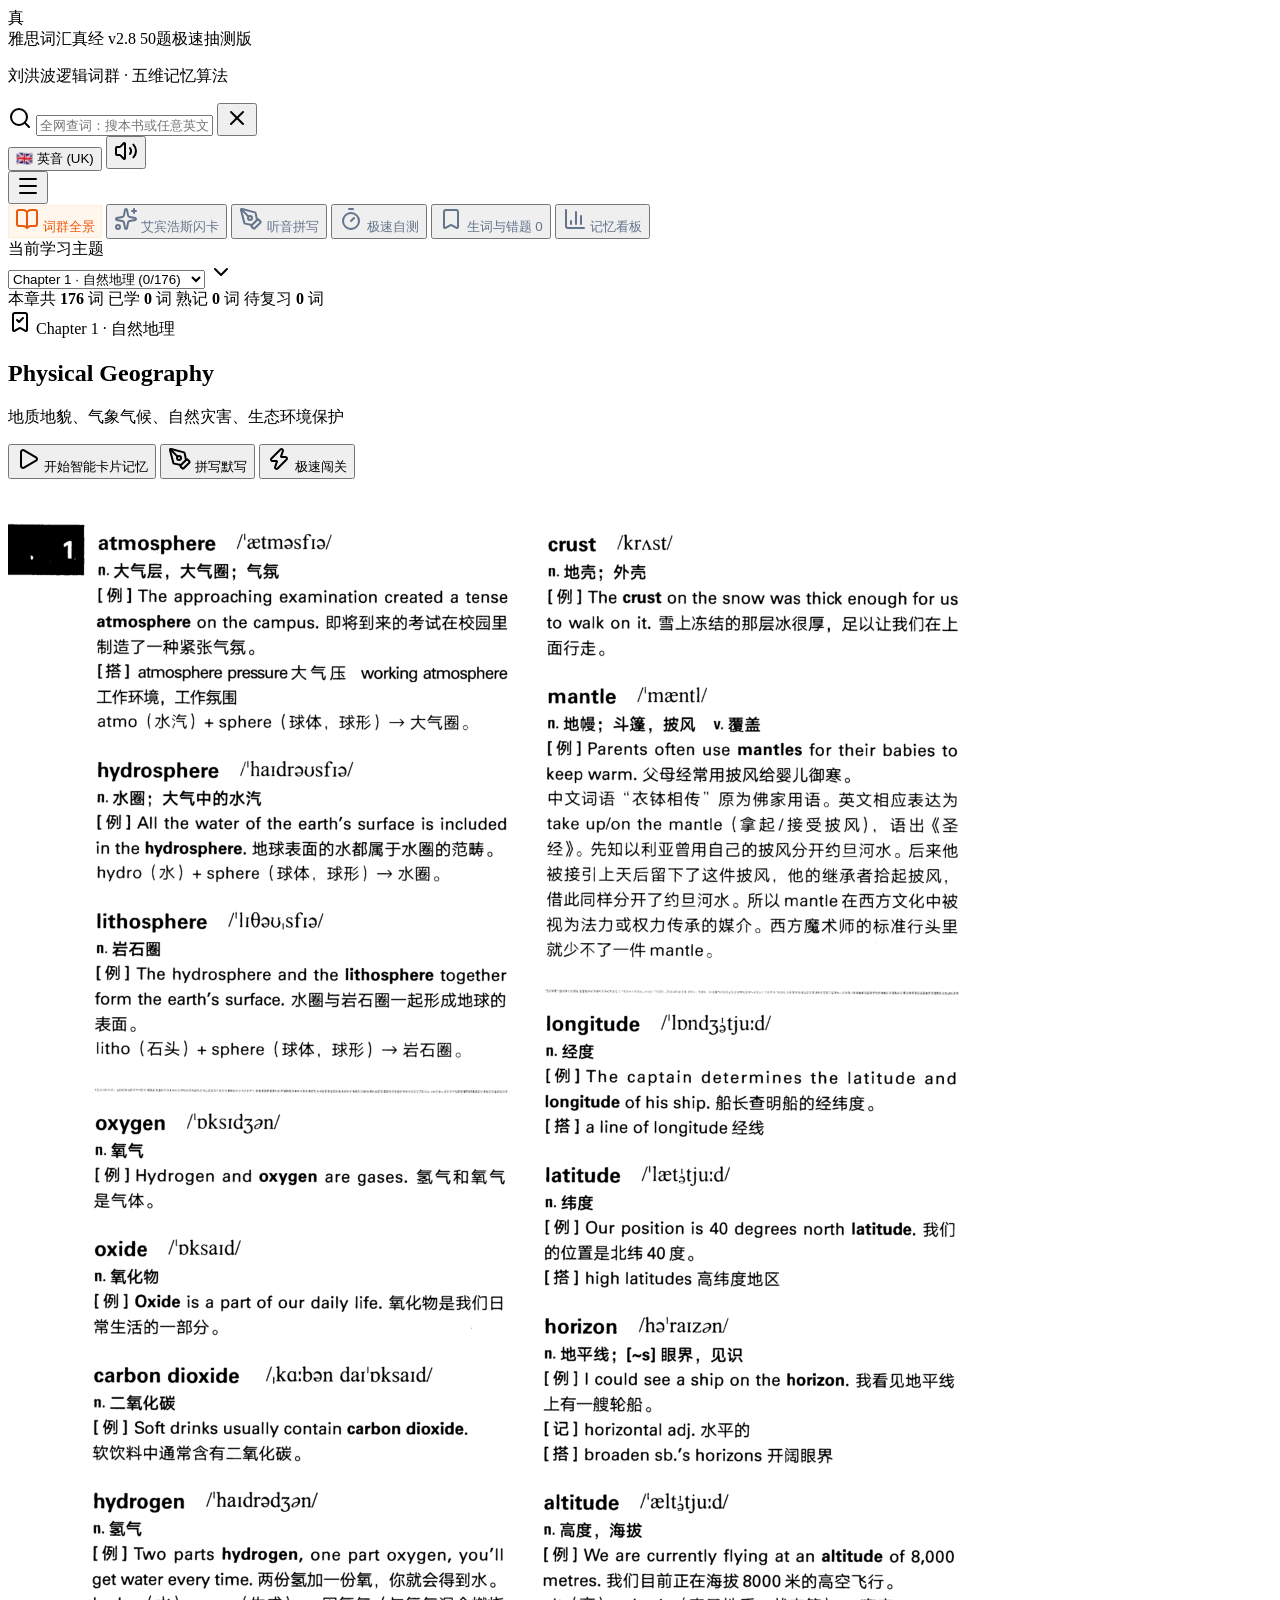
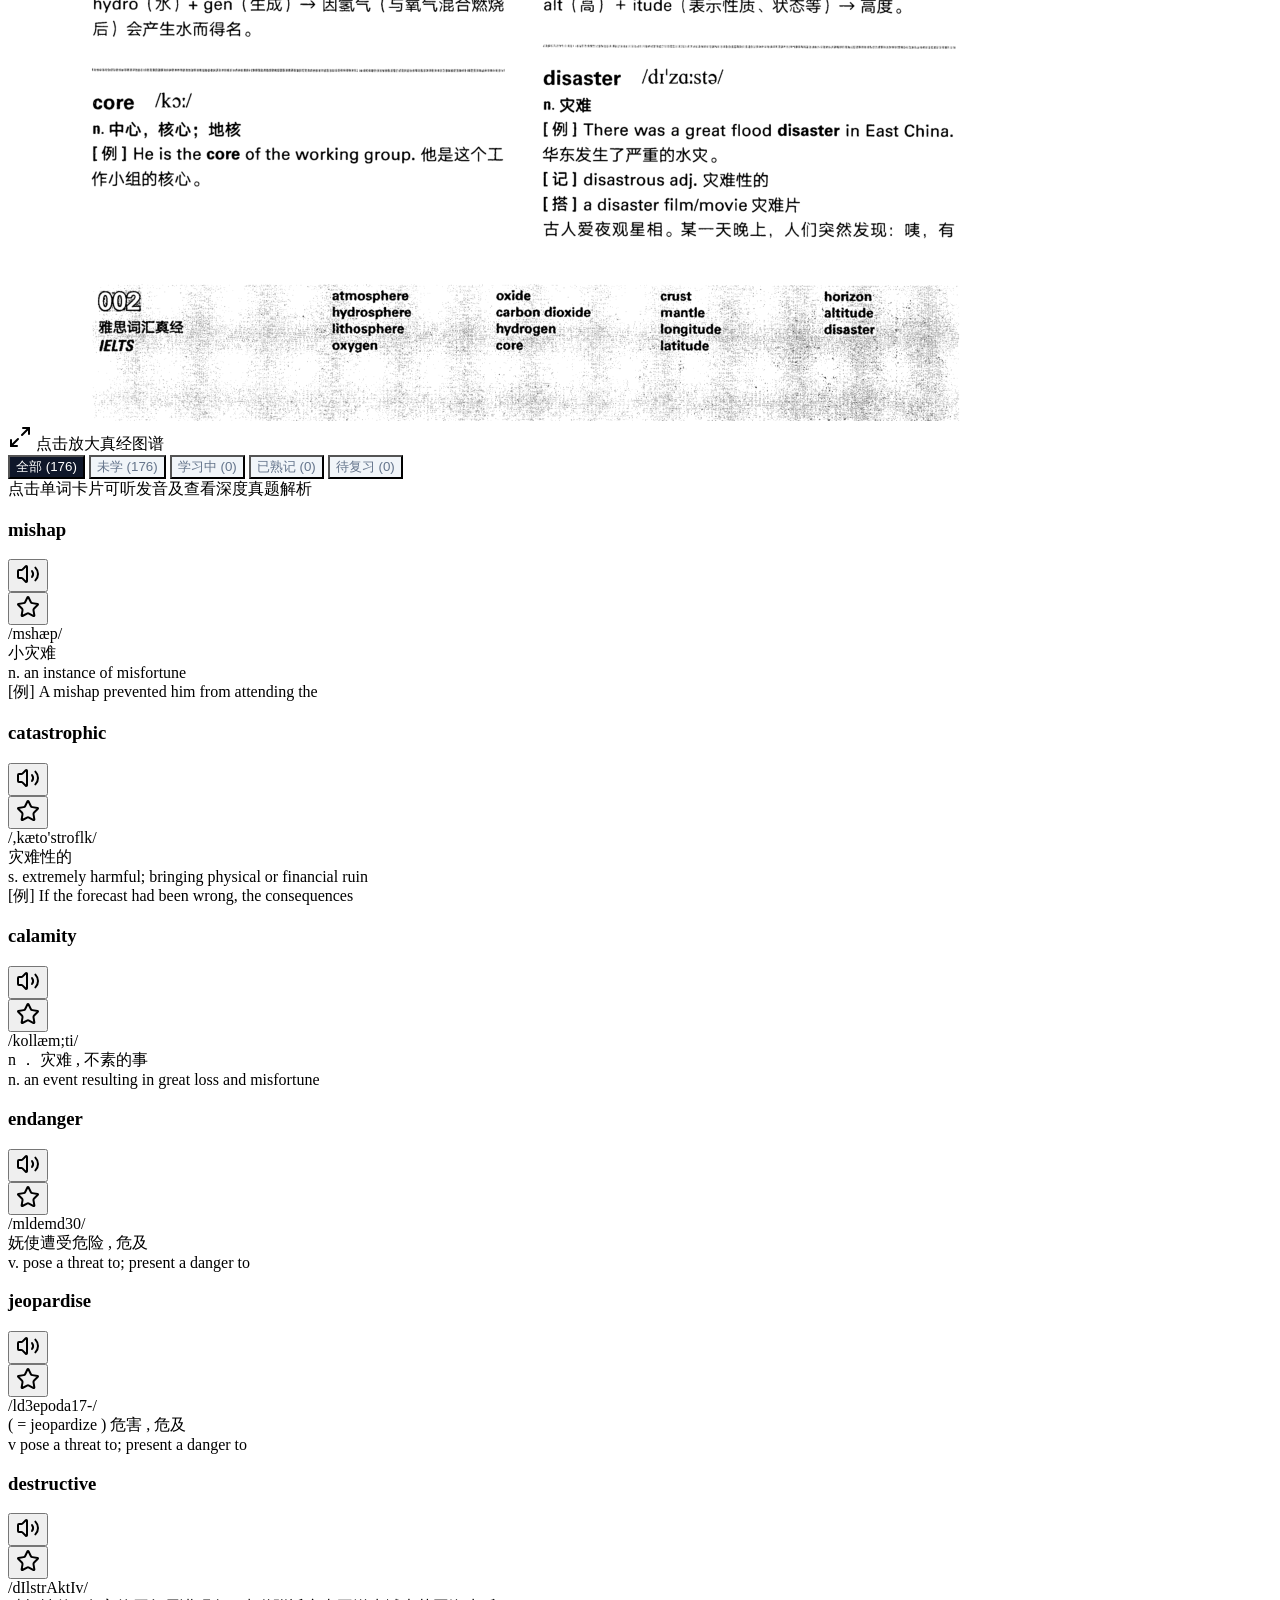
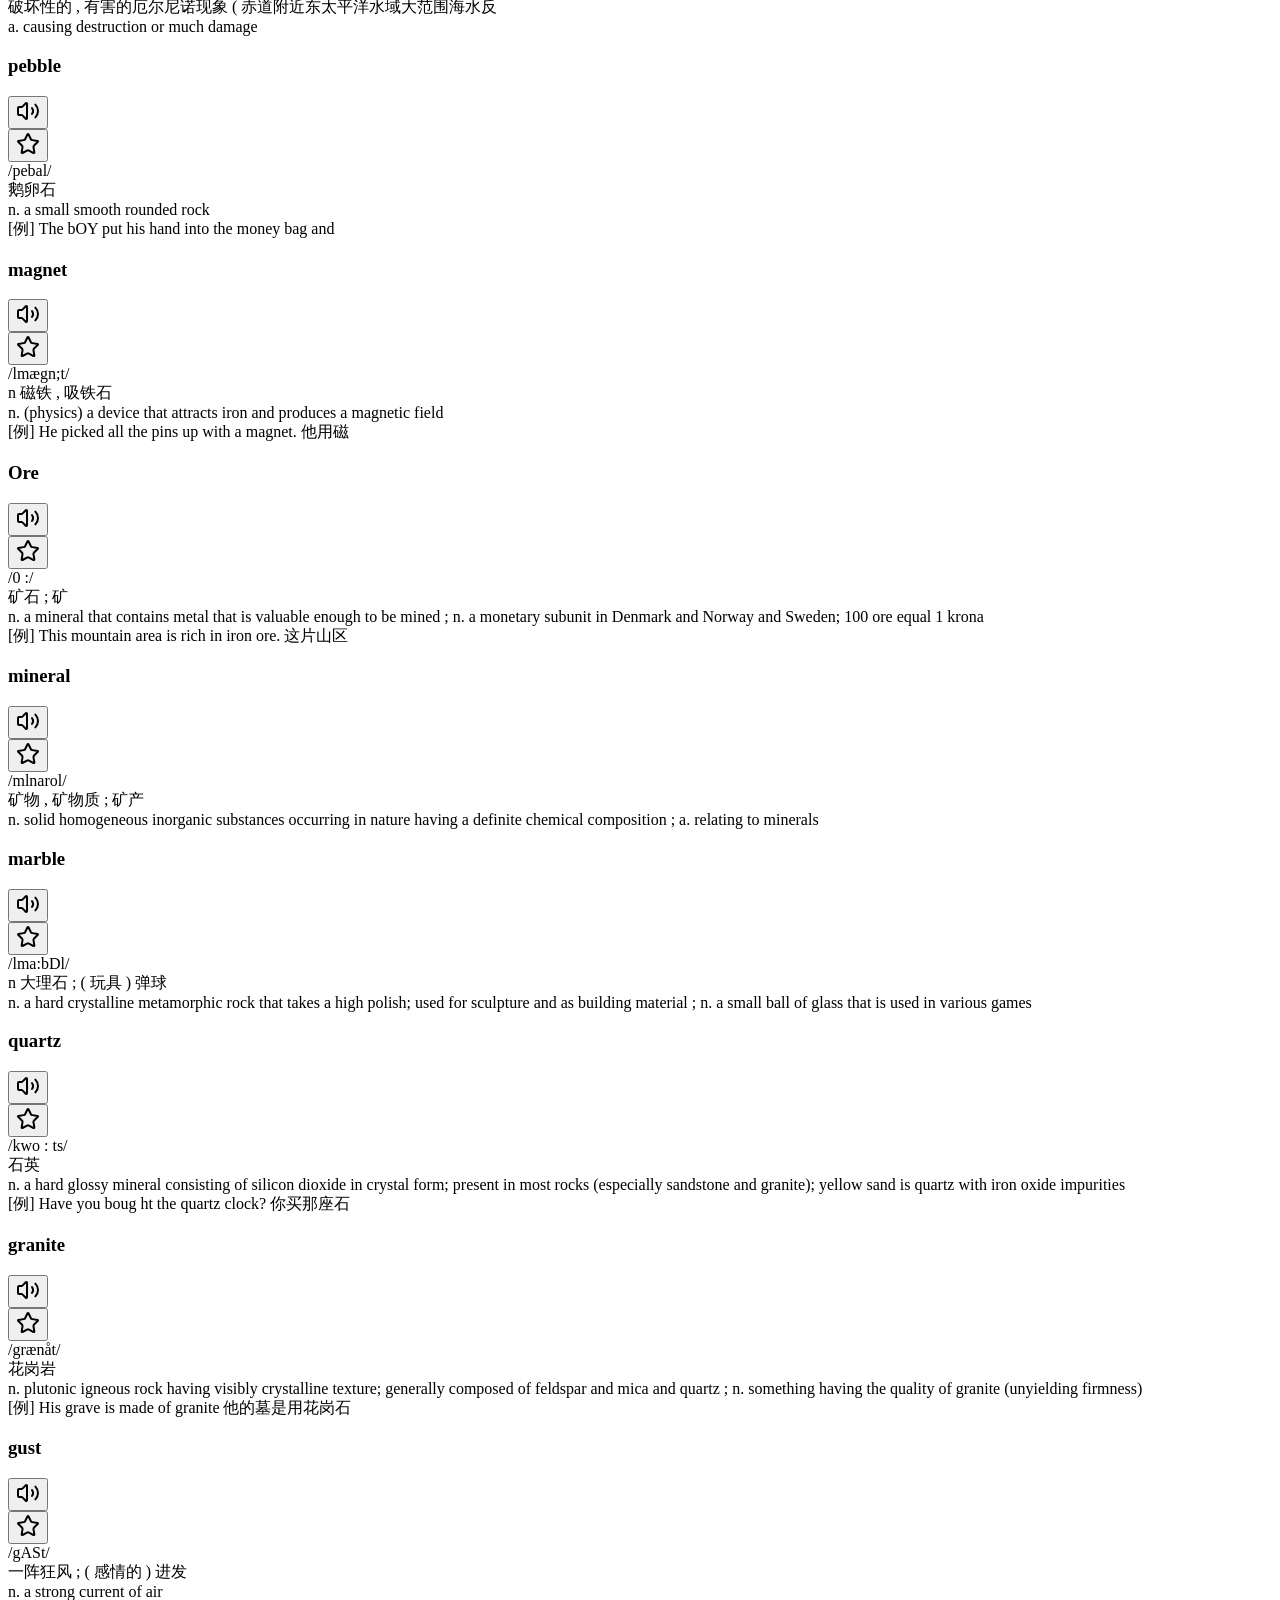
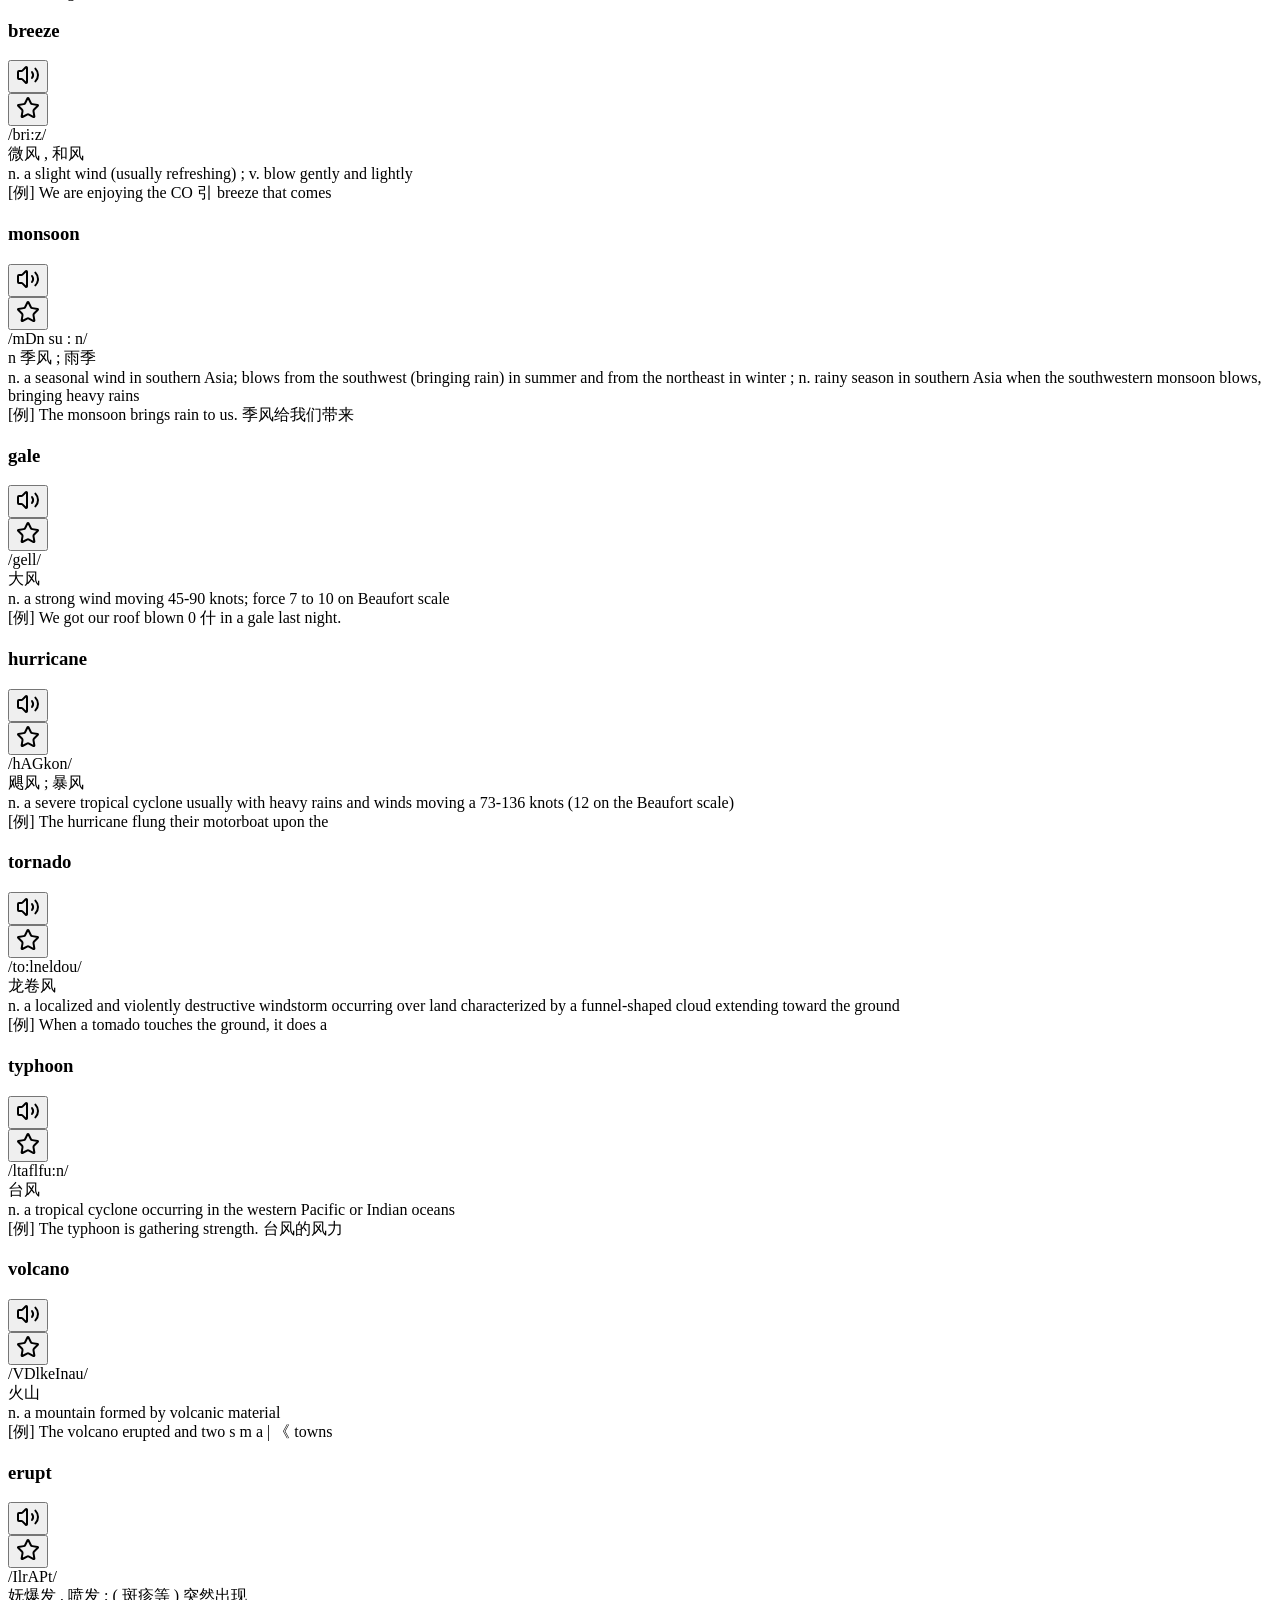
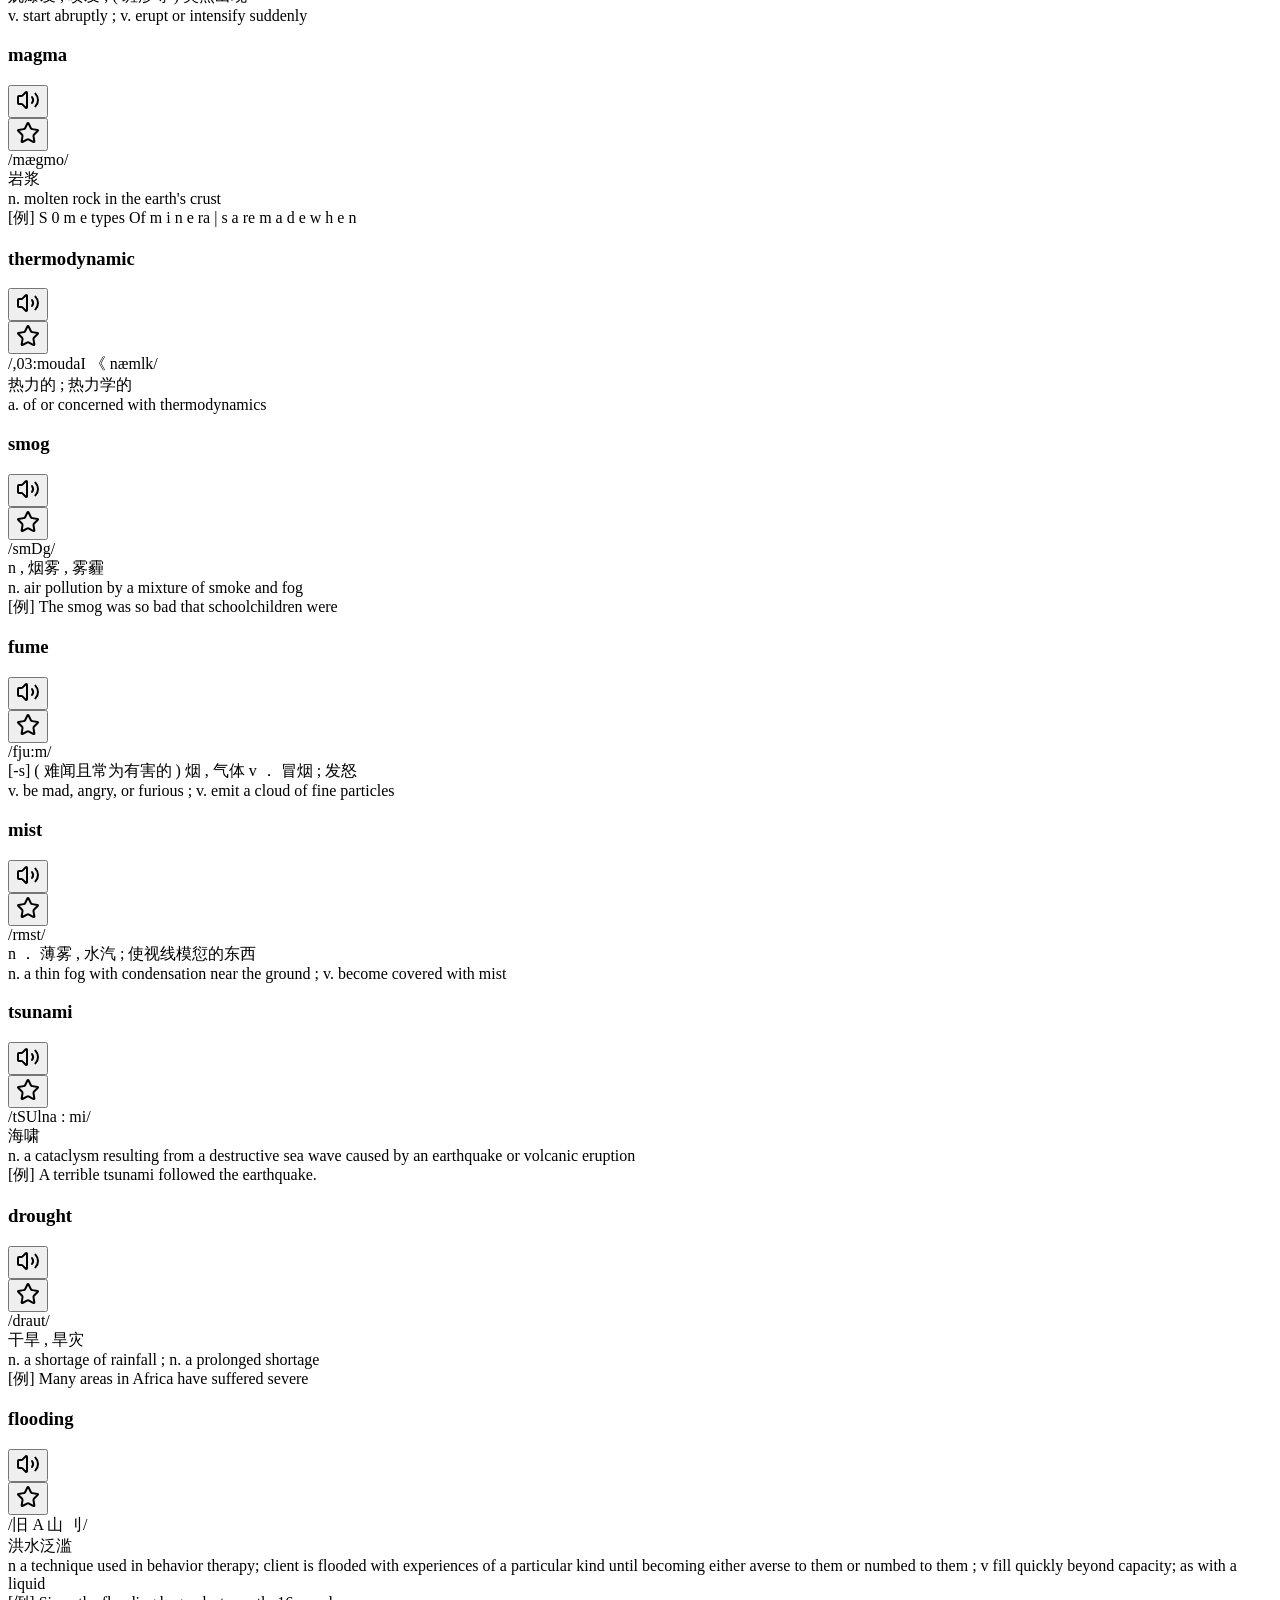
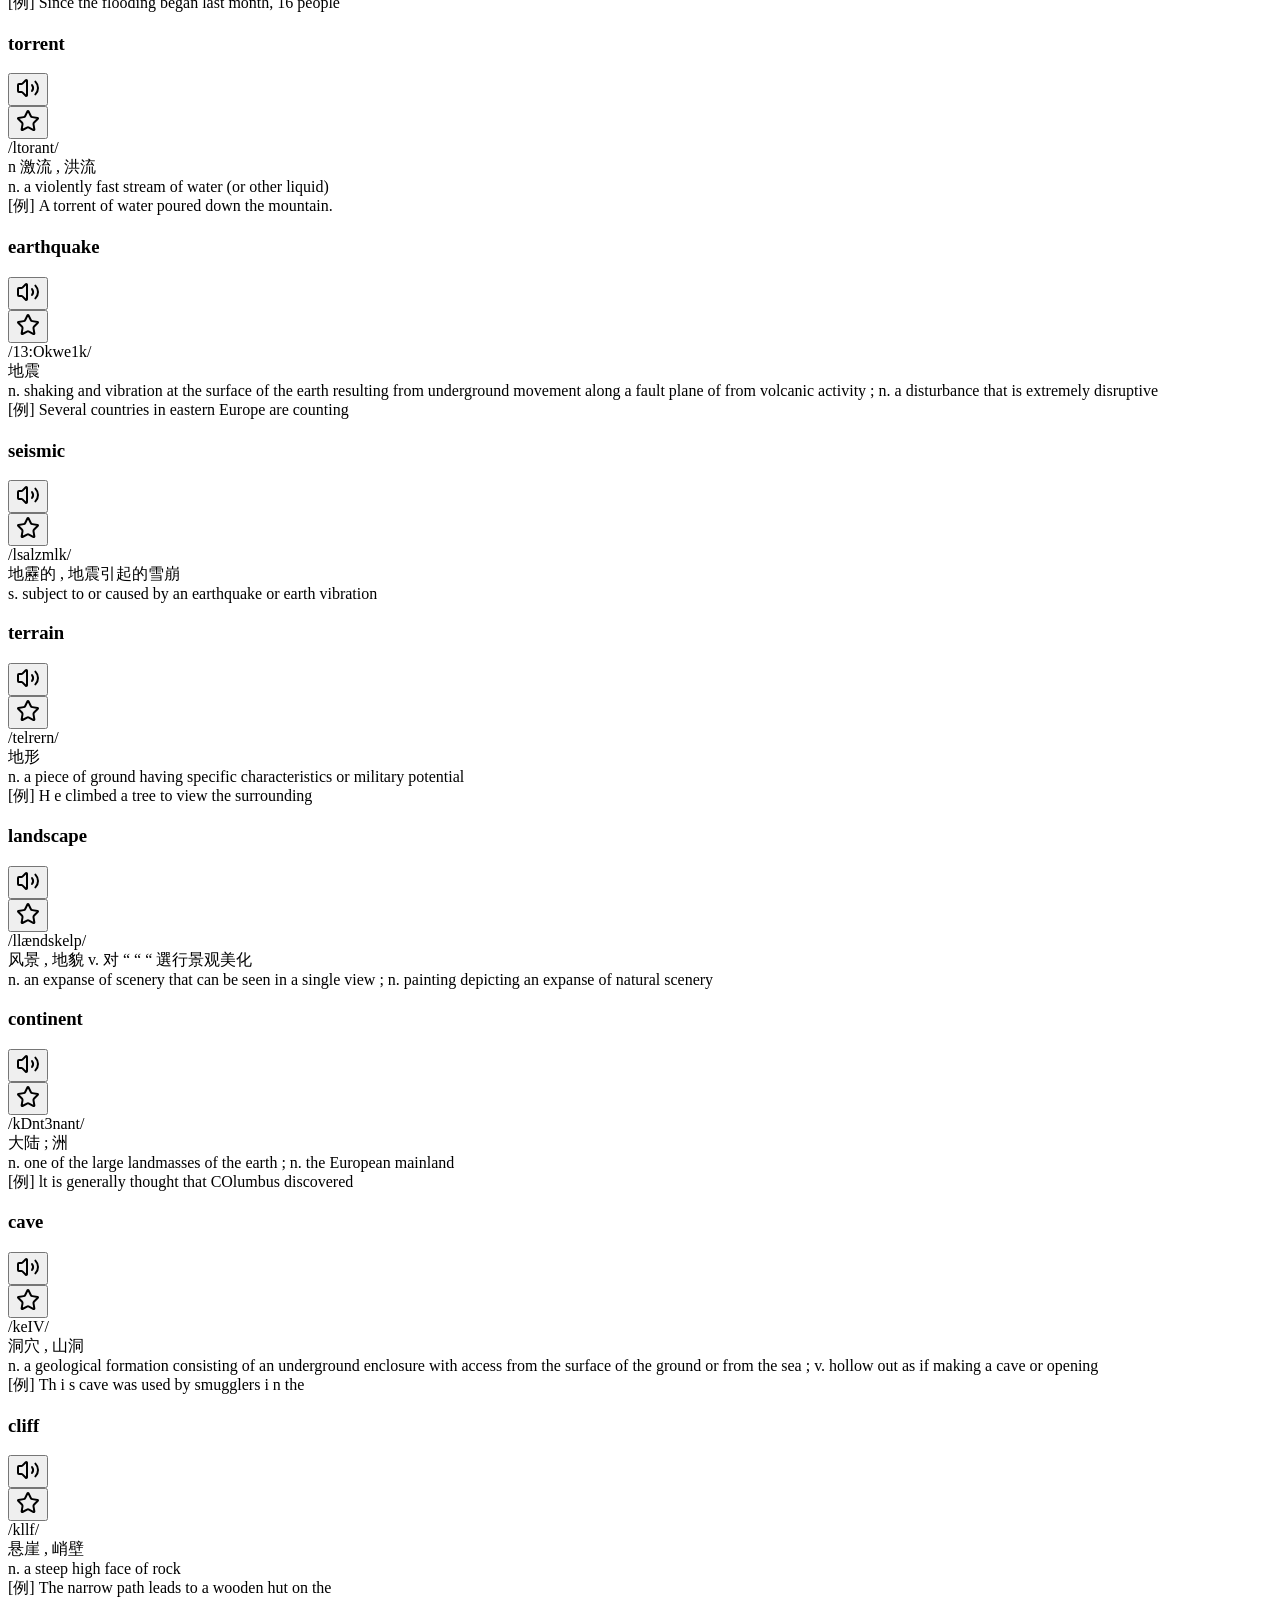
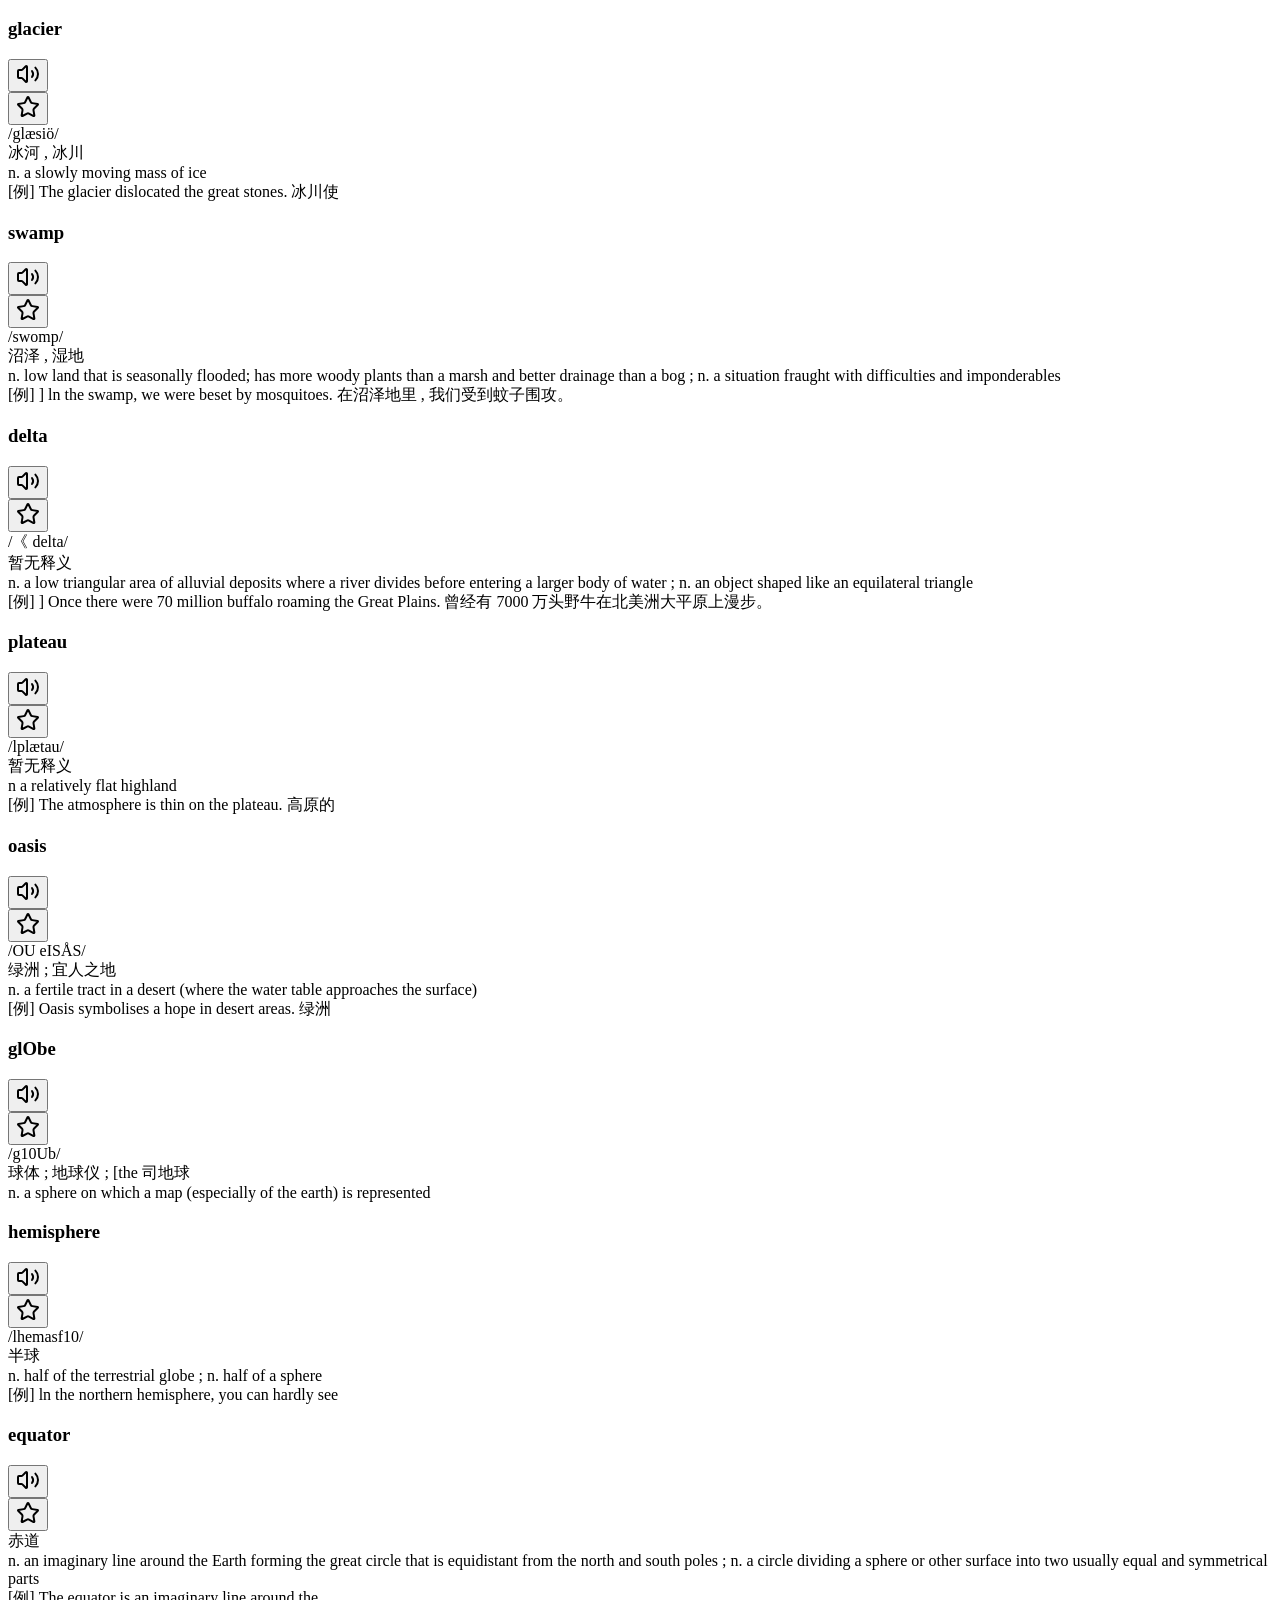
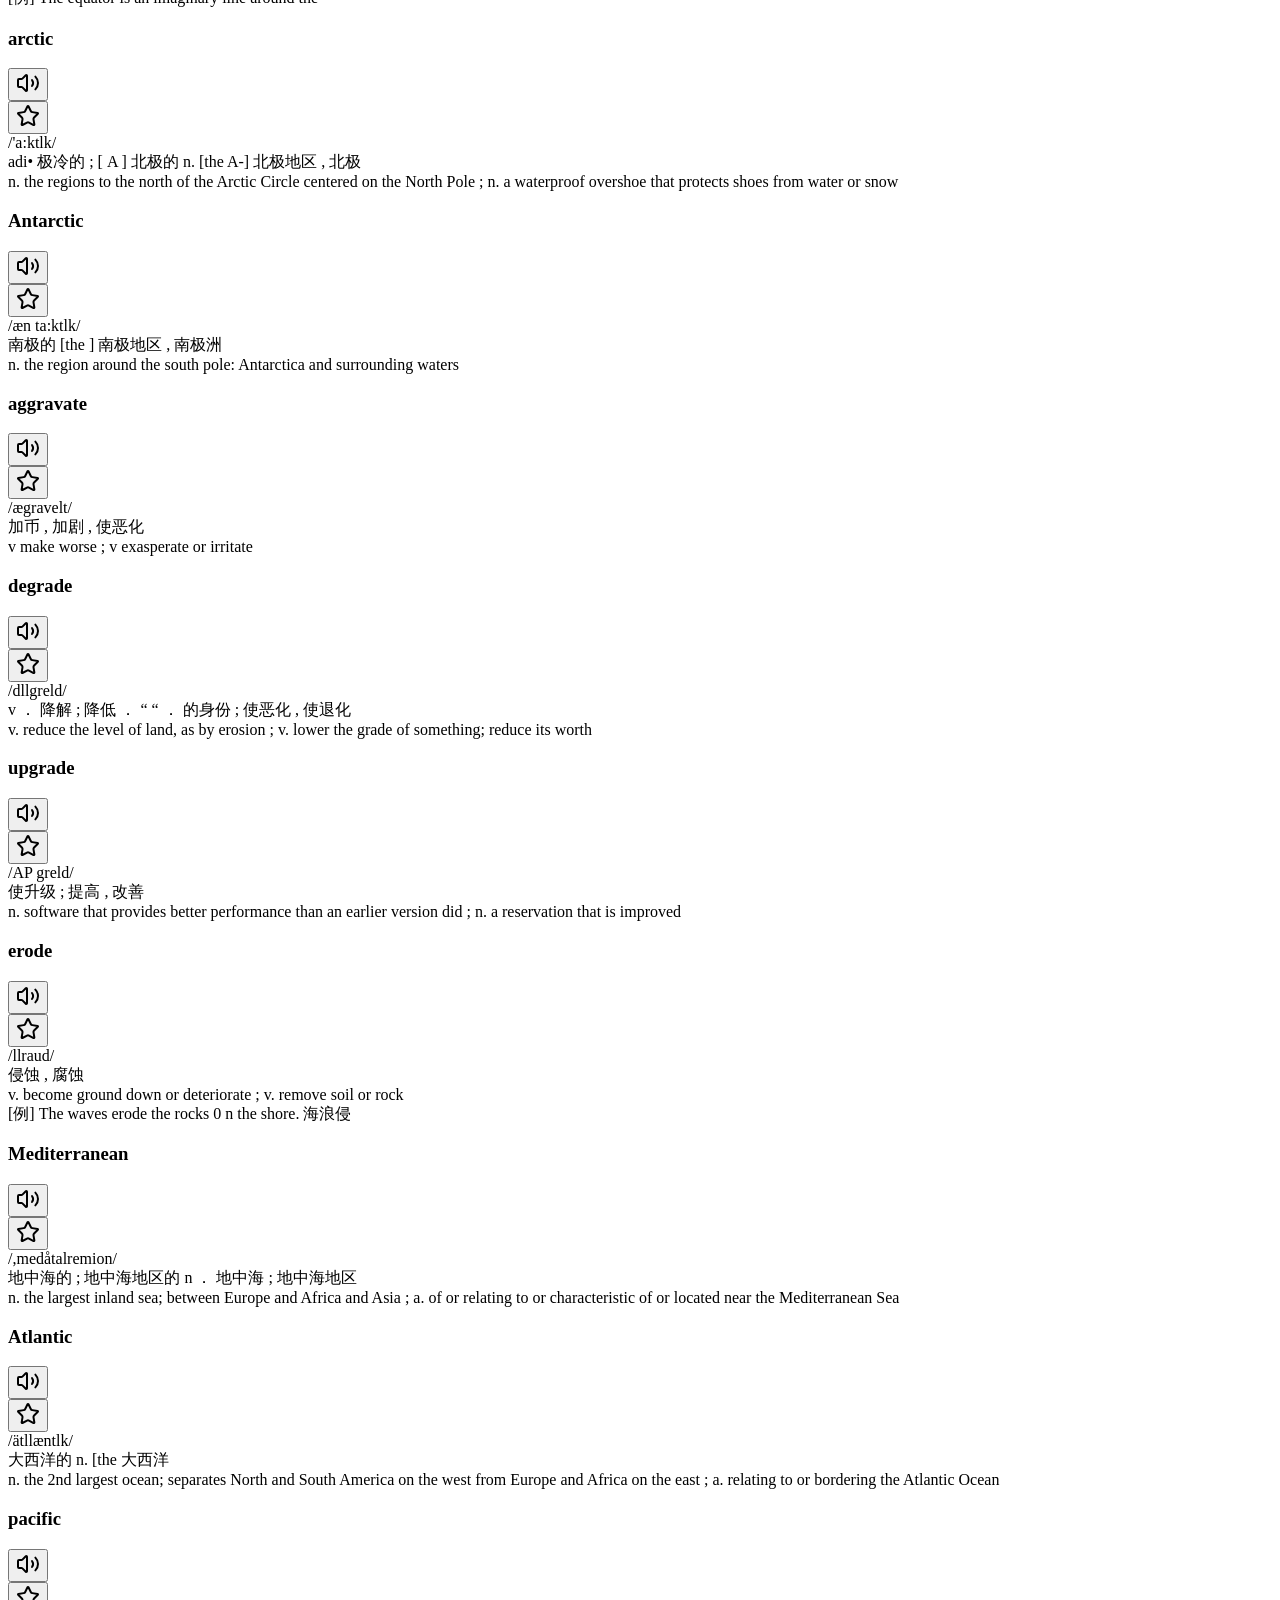
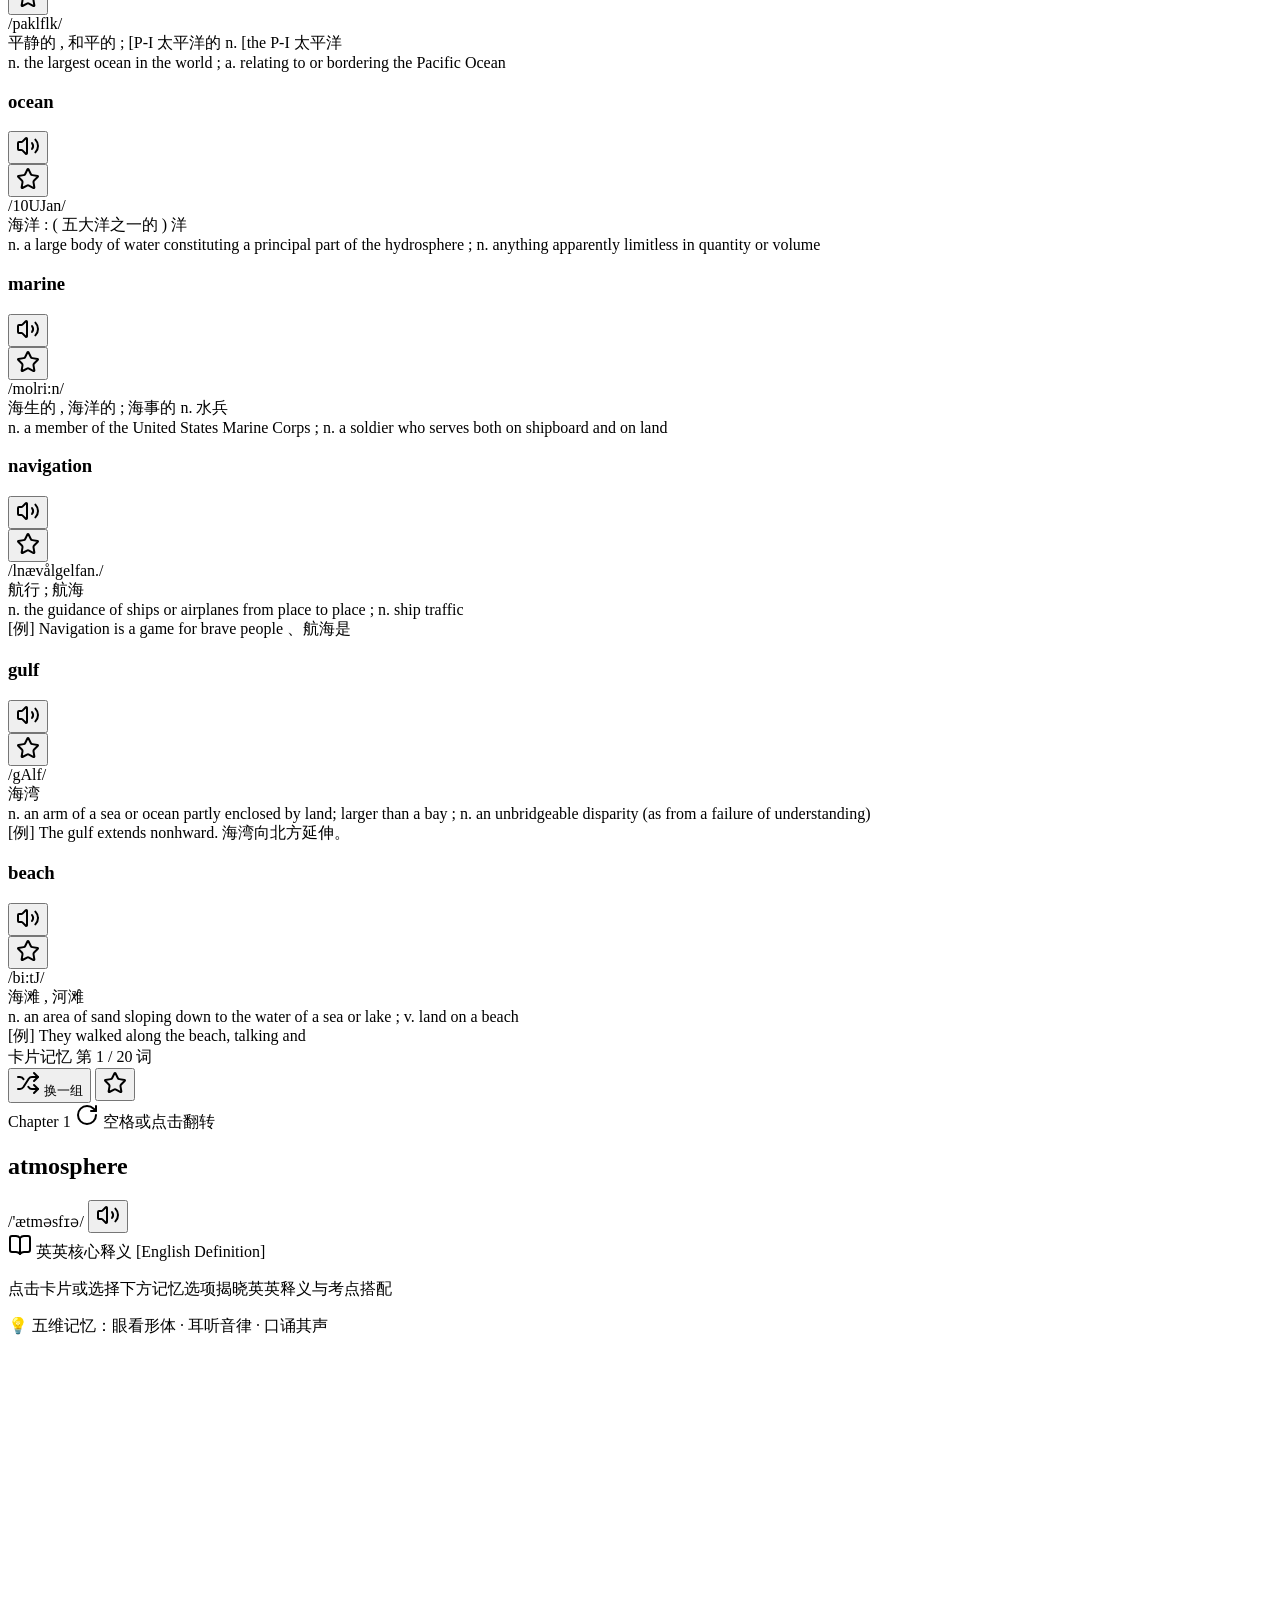
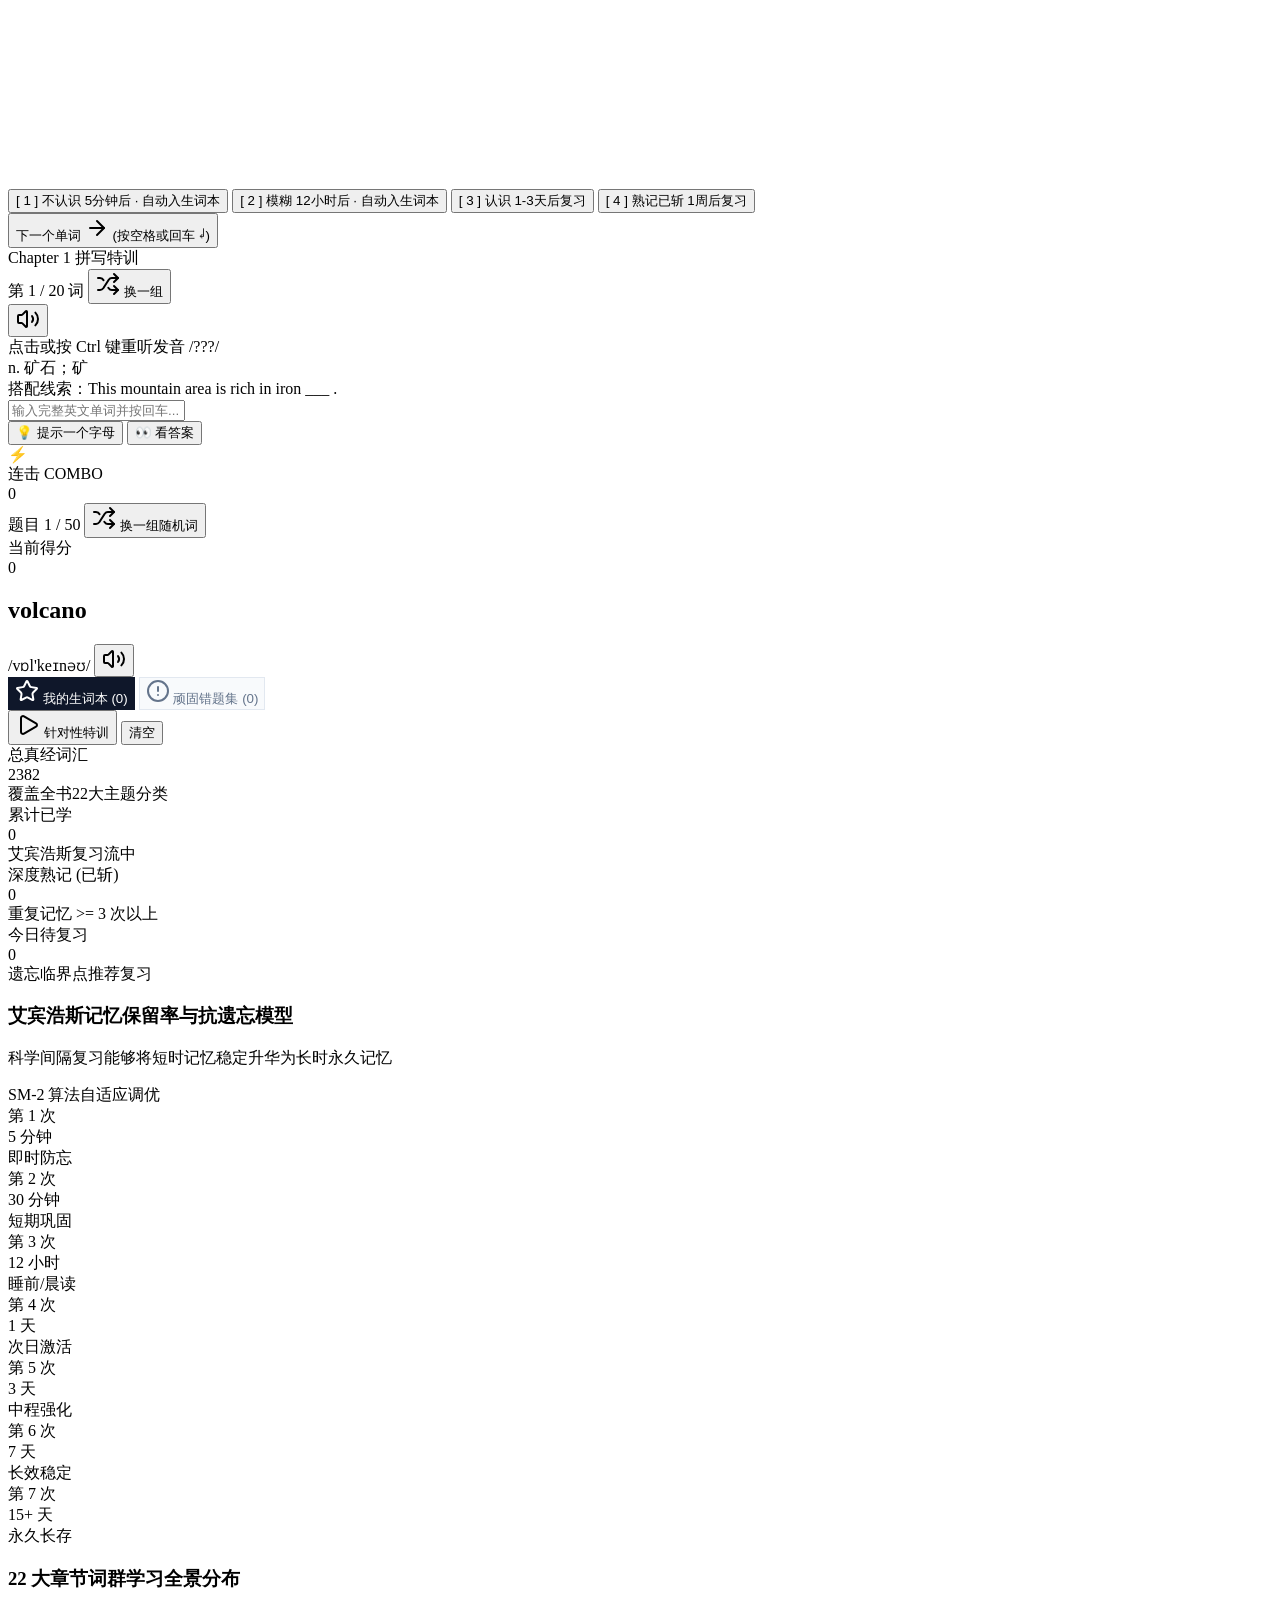
==== commit 0b11878d: "feat(quiz): increase speed quiz sample size to 50 words per round with graceful boundary handling" ====
--- a/index.html
+++ b/index.html
@@ -60,7 +60,7 @@
         <div>
           <div class="flex items-center gap-2">
             <span class="font-extrabold text-lg text-slate-900 tracking-tight">雅思词汇真经</span>
-            <span class="text-xs font-semibold px-2 py-0.5 rounded-full bg-emerald-100 text-emerald-700 border border-emerald-200">v2.7 题库全随机抽选版</span>
+            <span class="text-xs font-semibold px-2 py-0.5 rounded-full bg-emerald-100 text-emerald-700 border border-emerald-200">v2.8 50题极速抽测版</span>
           </div>
           <p class="text-xs text-slate-400 hidden sm:block">刘洪波逻辑词群 · 五维记忆算法</p>
         </div>
@@ -483,8 +483,8 @@
             </div>
           </div>
           <div class="text-center flex flex-col items-center">
-            <span id="quizProgress" class="text-xs font-semibold text-slate-400">题目 1 / 20</span>
-            <button onclick="reloadStudySession('quiz')" class="px-2.5 py-1 rounded-full bg-brand-50 hover:bg-brand-100 text-[11px] text-brand-600 font-bold border border-brand-200 shadow-2xs flex items-center gap-1.5 mt-1 cursor-pointer active:scale-95 transition" title="重新从本单元完全随机抽取20个单词">
+            <span id="quizProgress" class="text-xs font-semibold text-slate-400">题目 1 / 50</span>
+            <button onclick="reloadStudySession('quiz')" class="px-2.5 py-1 rounded-full bg-brand-50 hover:bg-brand-100 text-[11px] text-brand-600 font-bold border border-brand-200 shadow-2xs flex items-center gap-1.5 mt-1 cursor-pointer active:scale-95 transition" title="重新从本单元完全随机抽取50个单词">
               <i data-lucide="shuffle" class="w-3.5 h-3.5"></i>
               <span>换一组随机词</span>
             </button>
@@ -754,7 +754,7 @@
   </div>
 
   <!-- Scripts -->
-  <script src="./app.js?v=20260905_v50"></script>
+  <script src="./app.js?v=20260905_v51"></script>
 </body>
 </html>
 
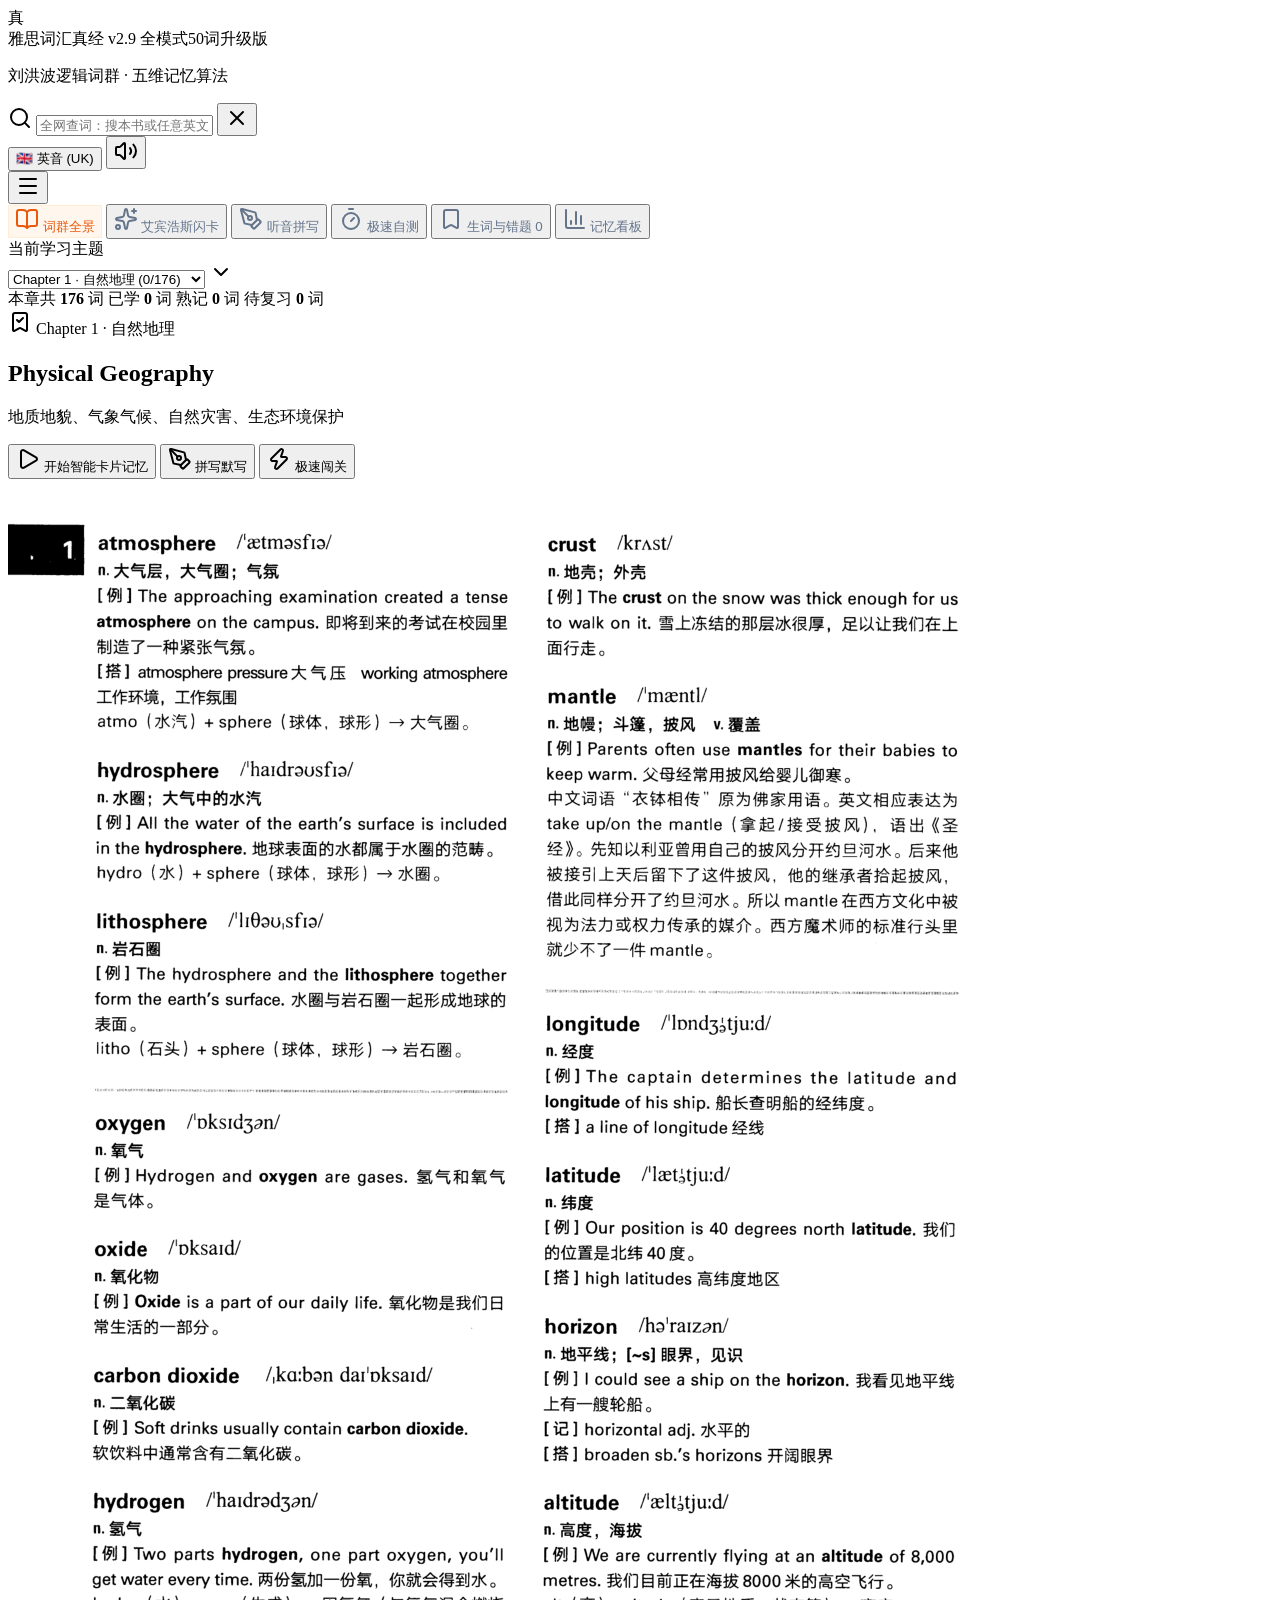
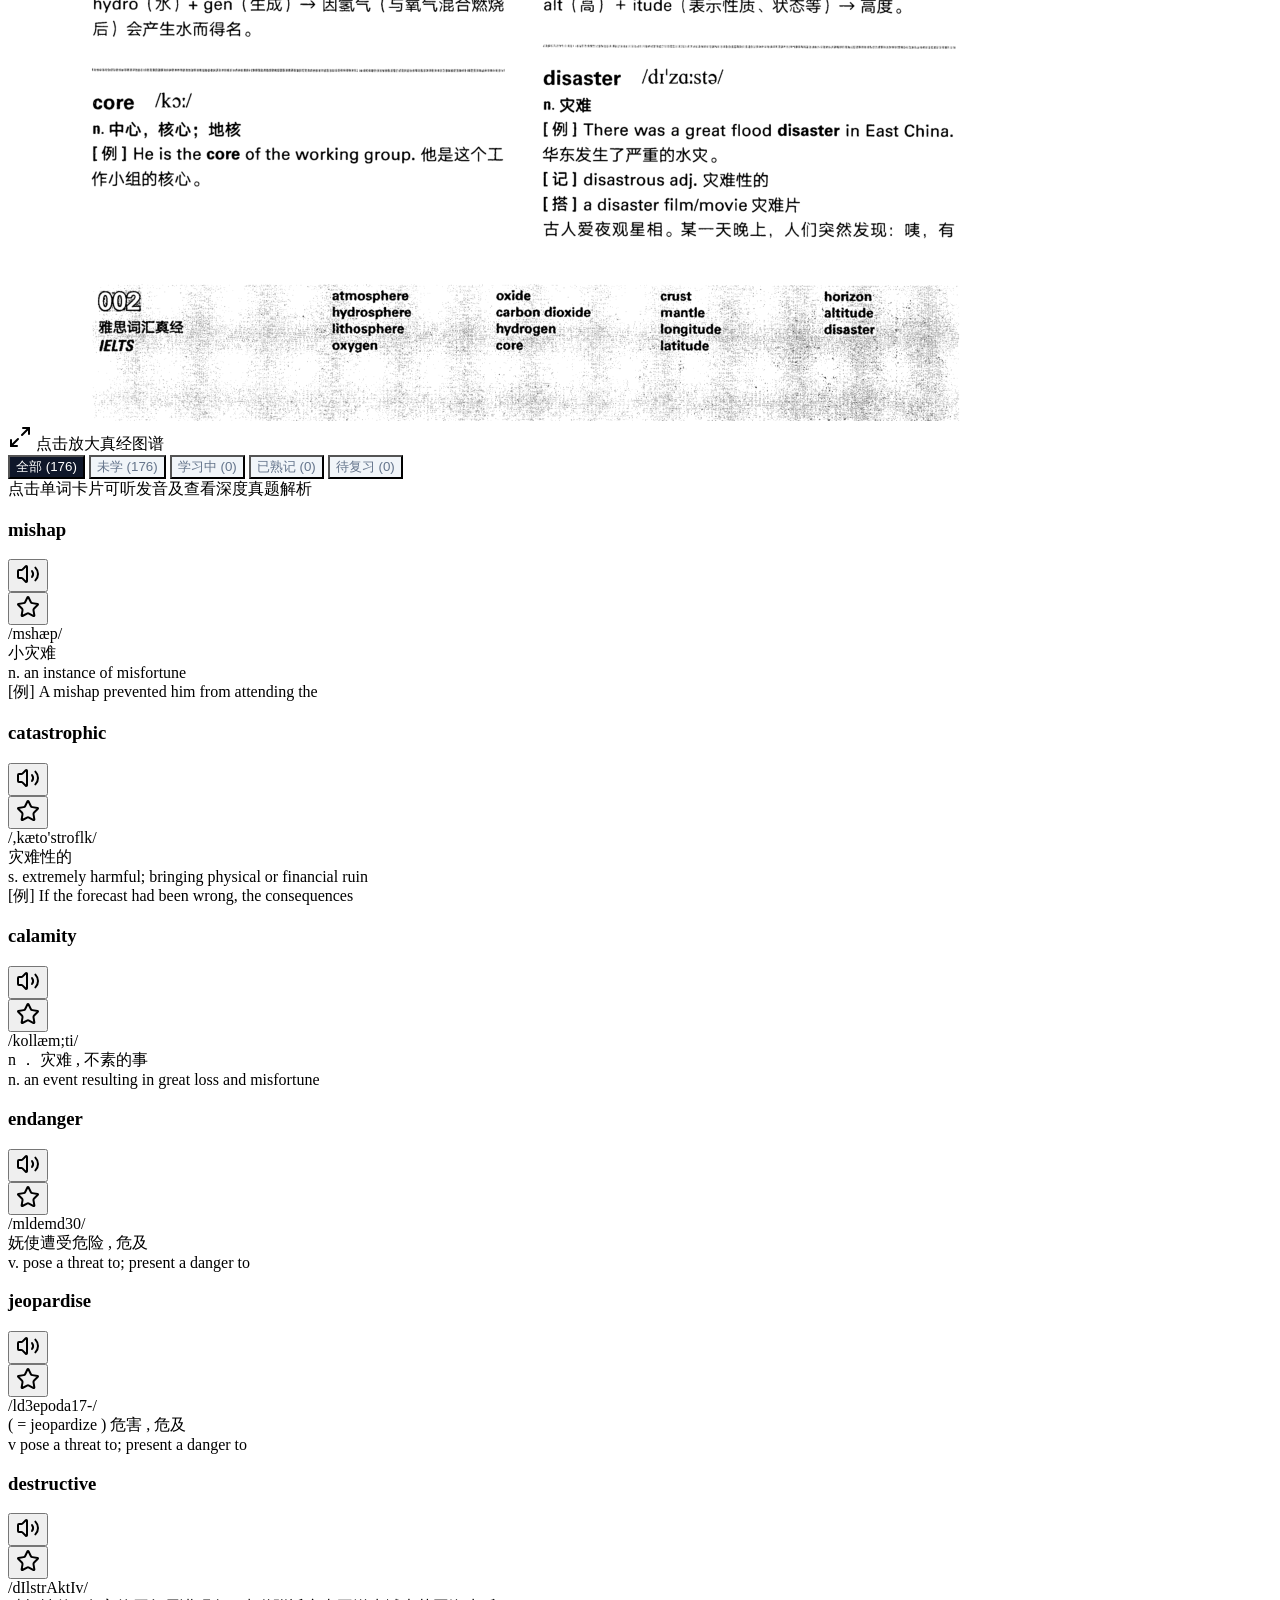
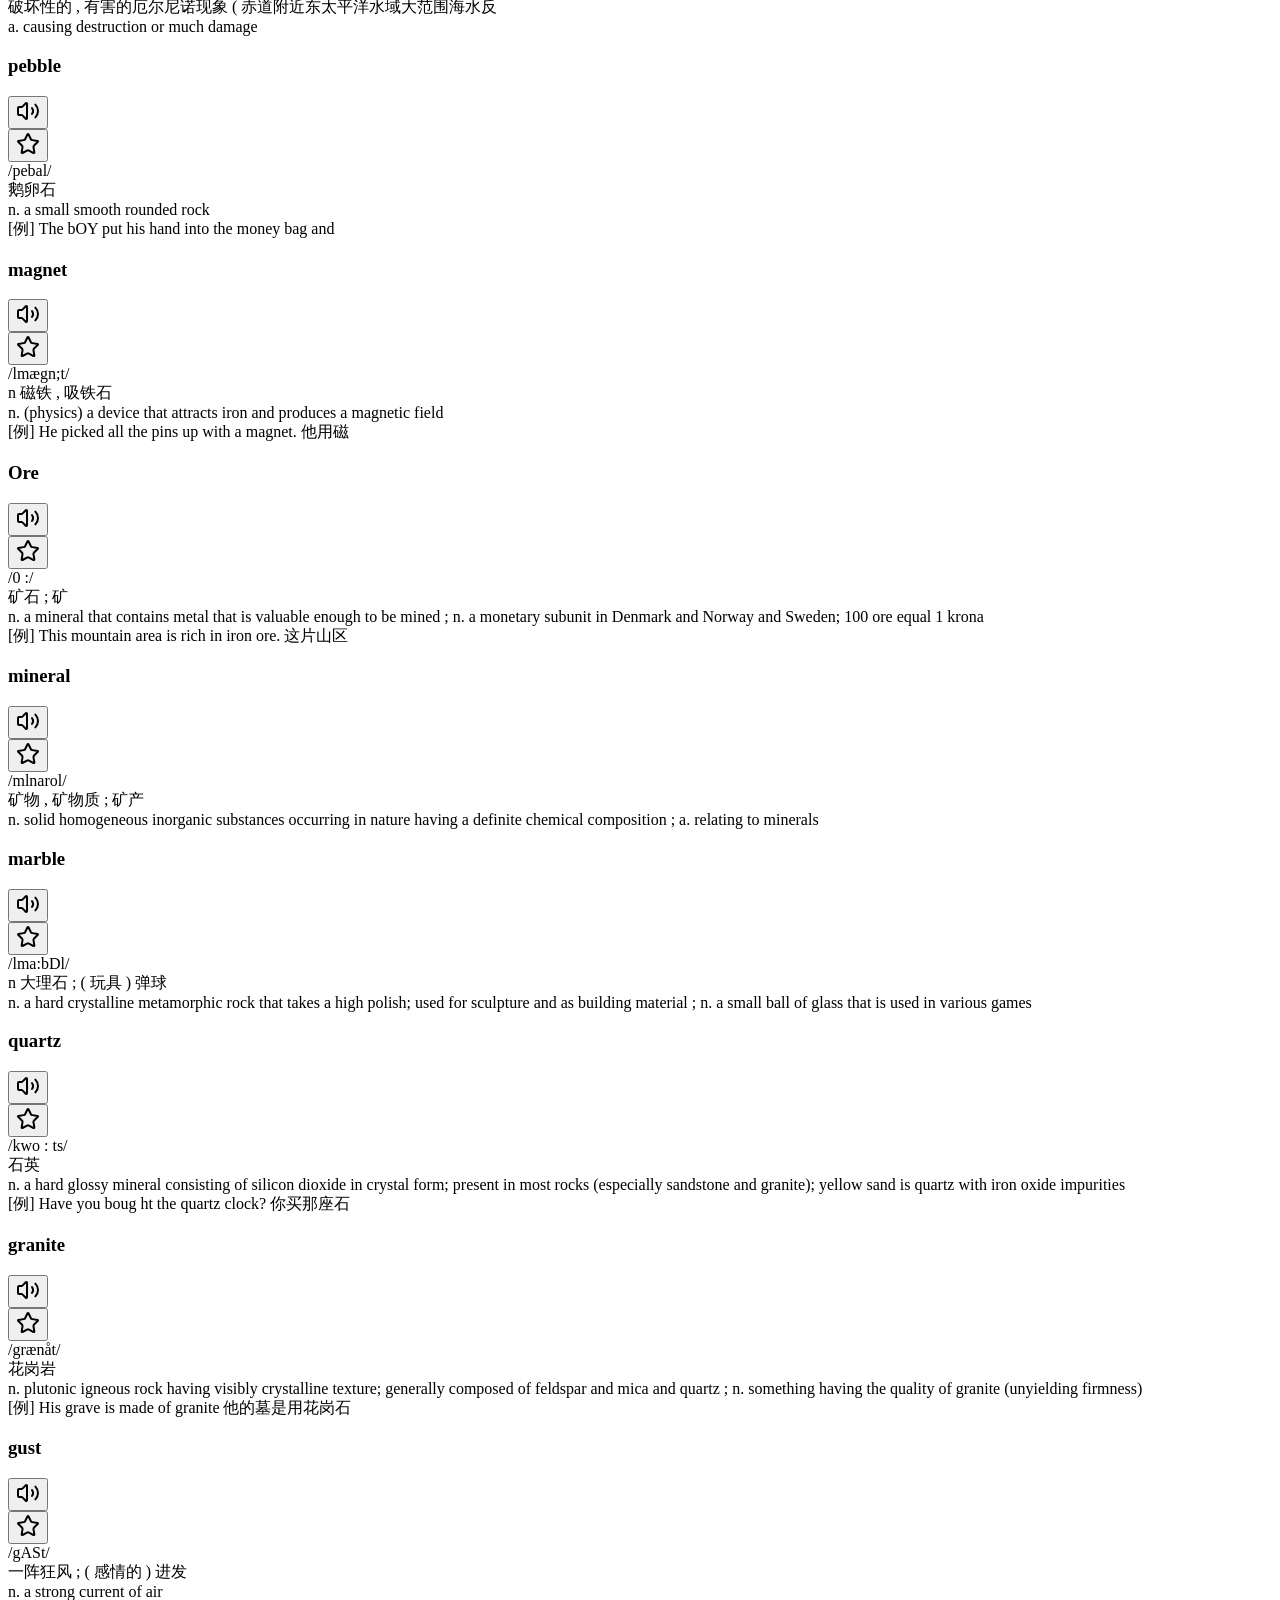
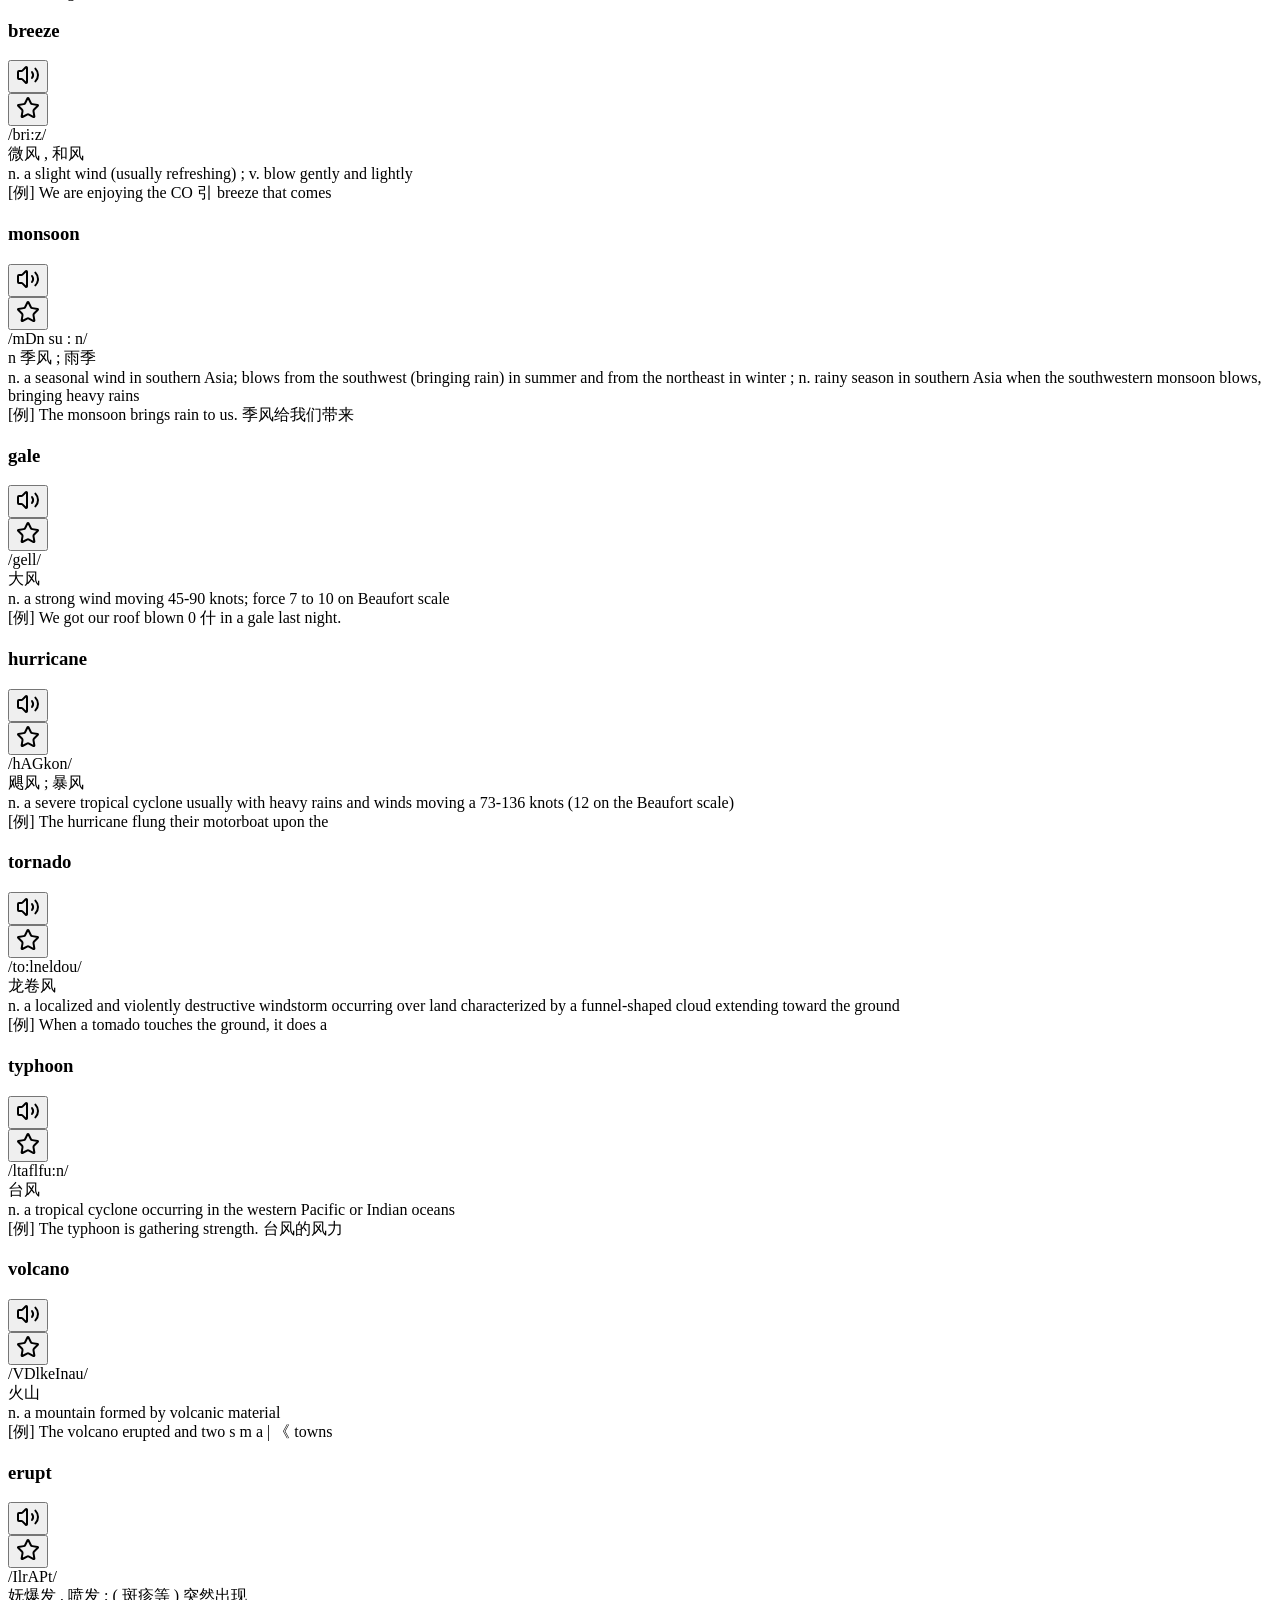
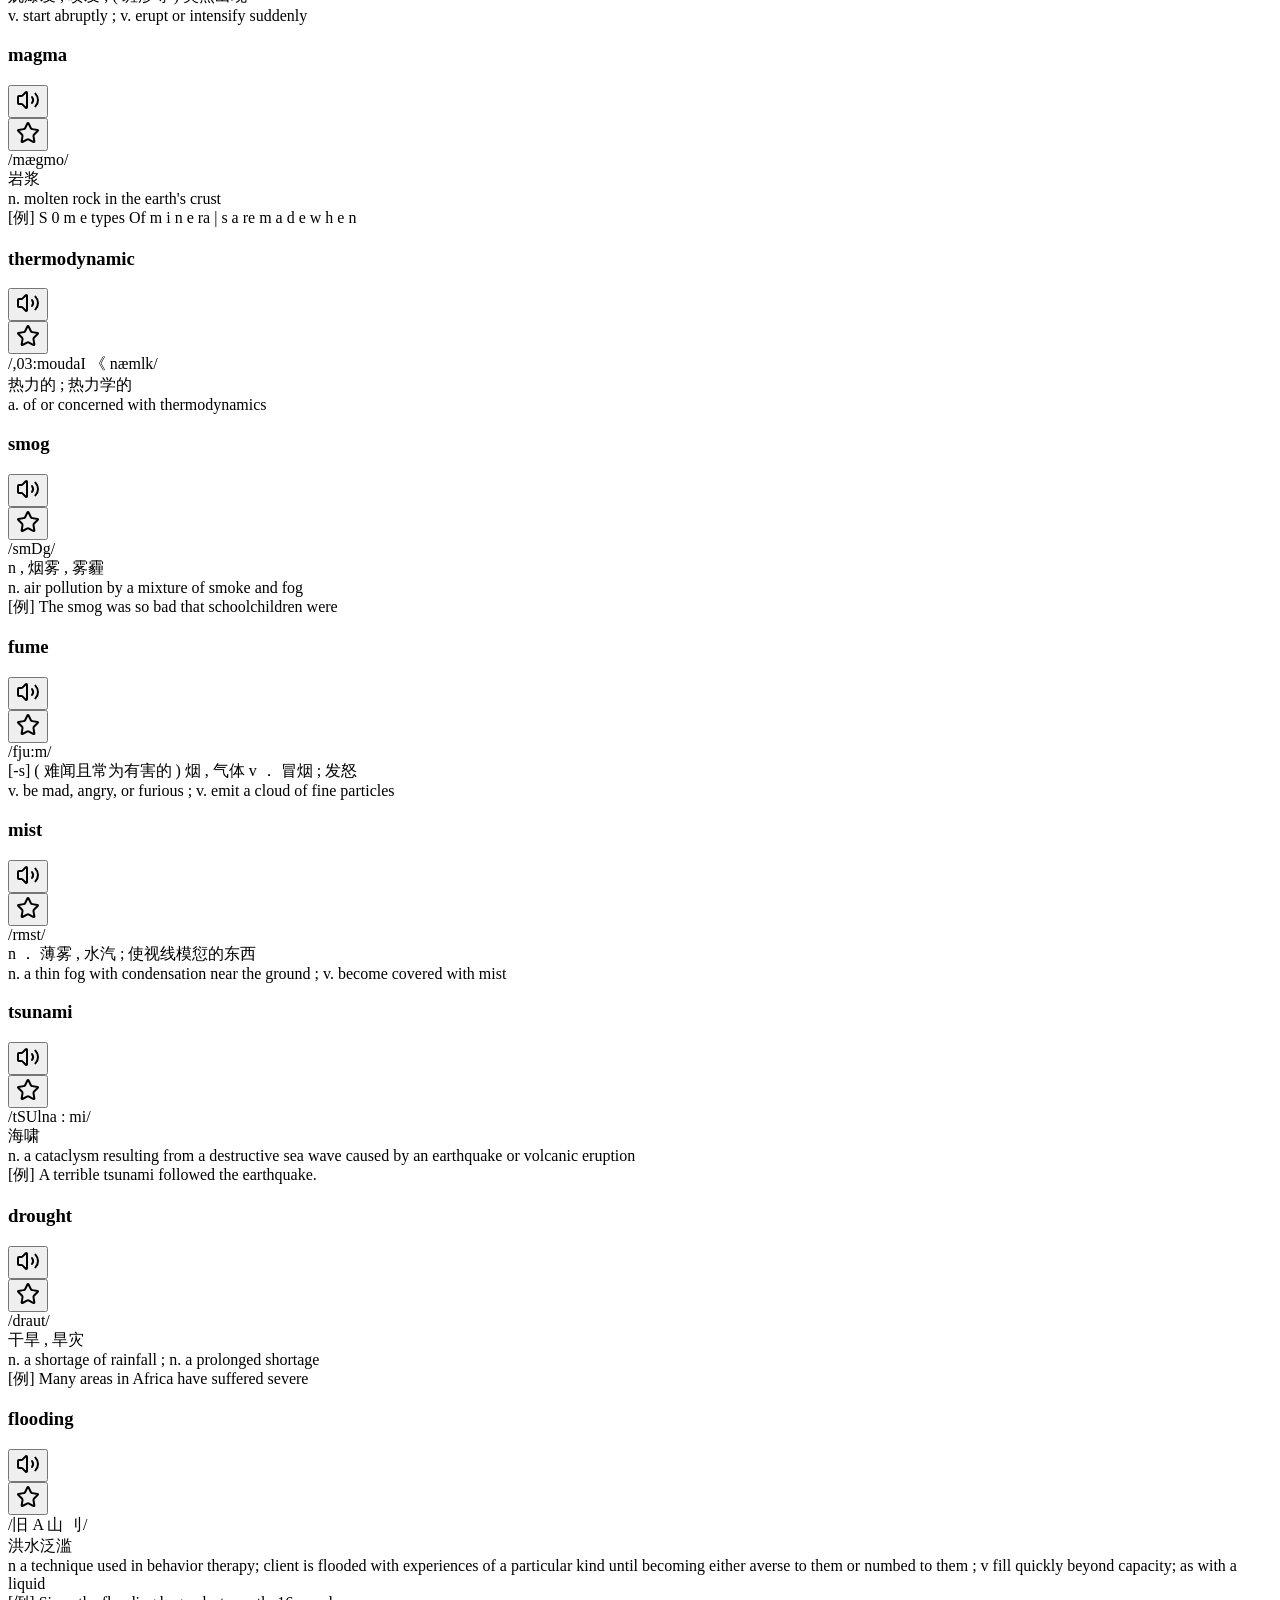
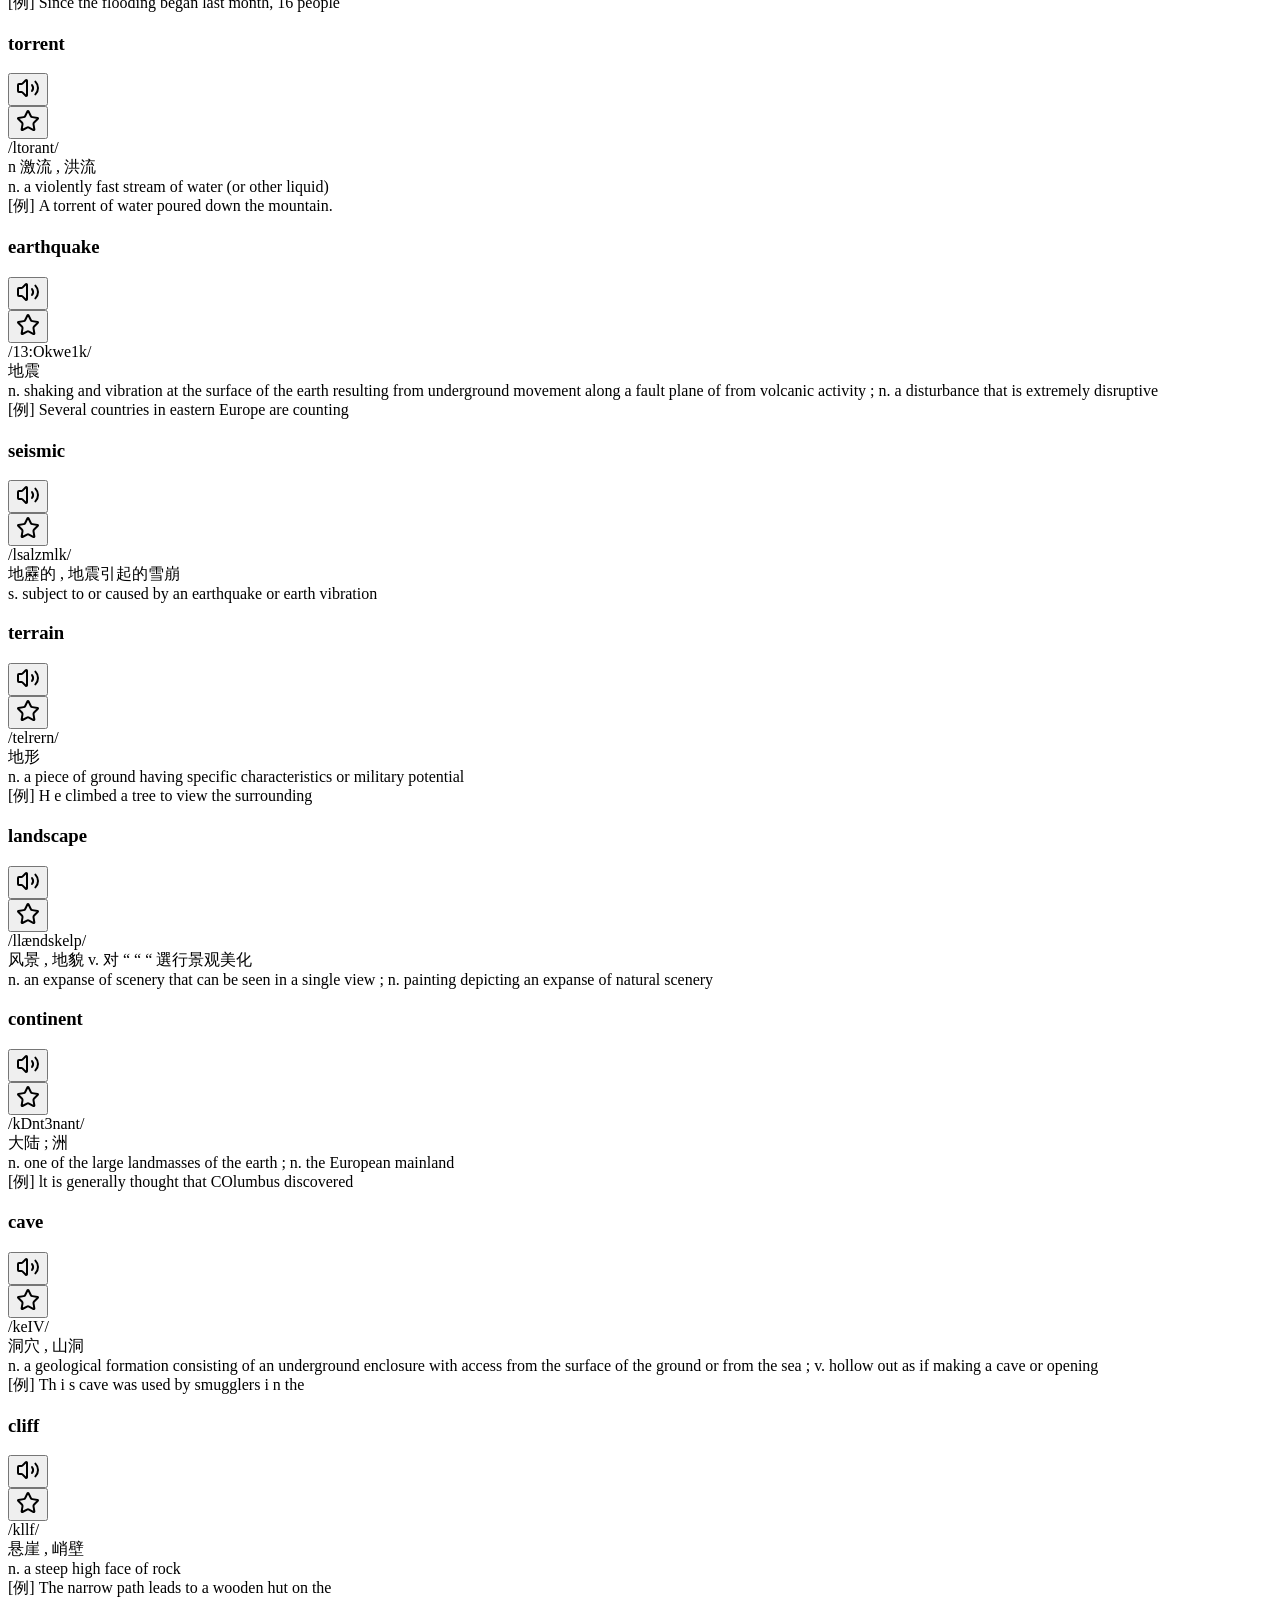
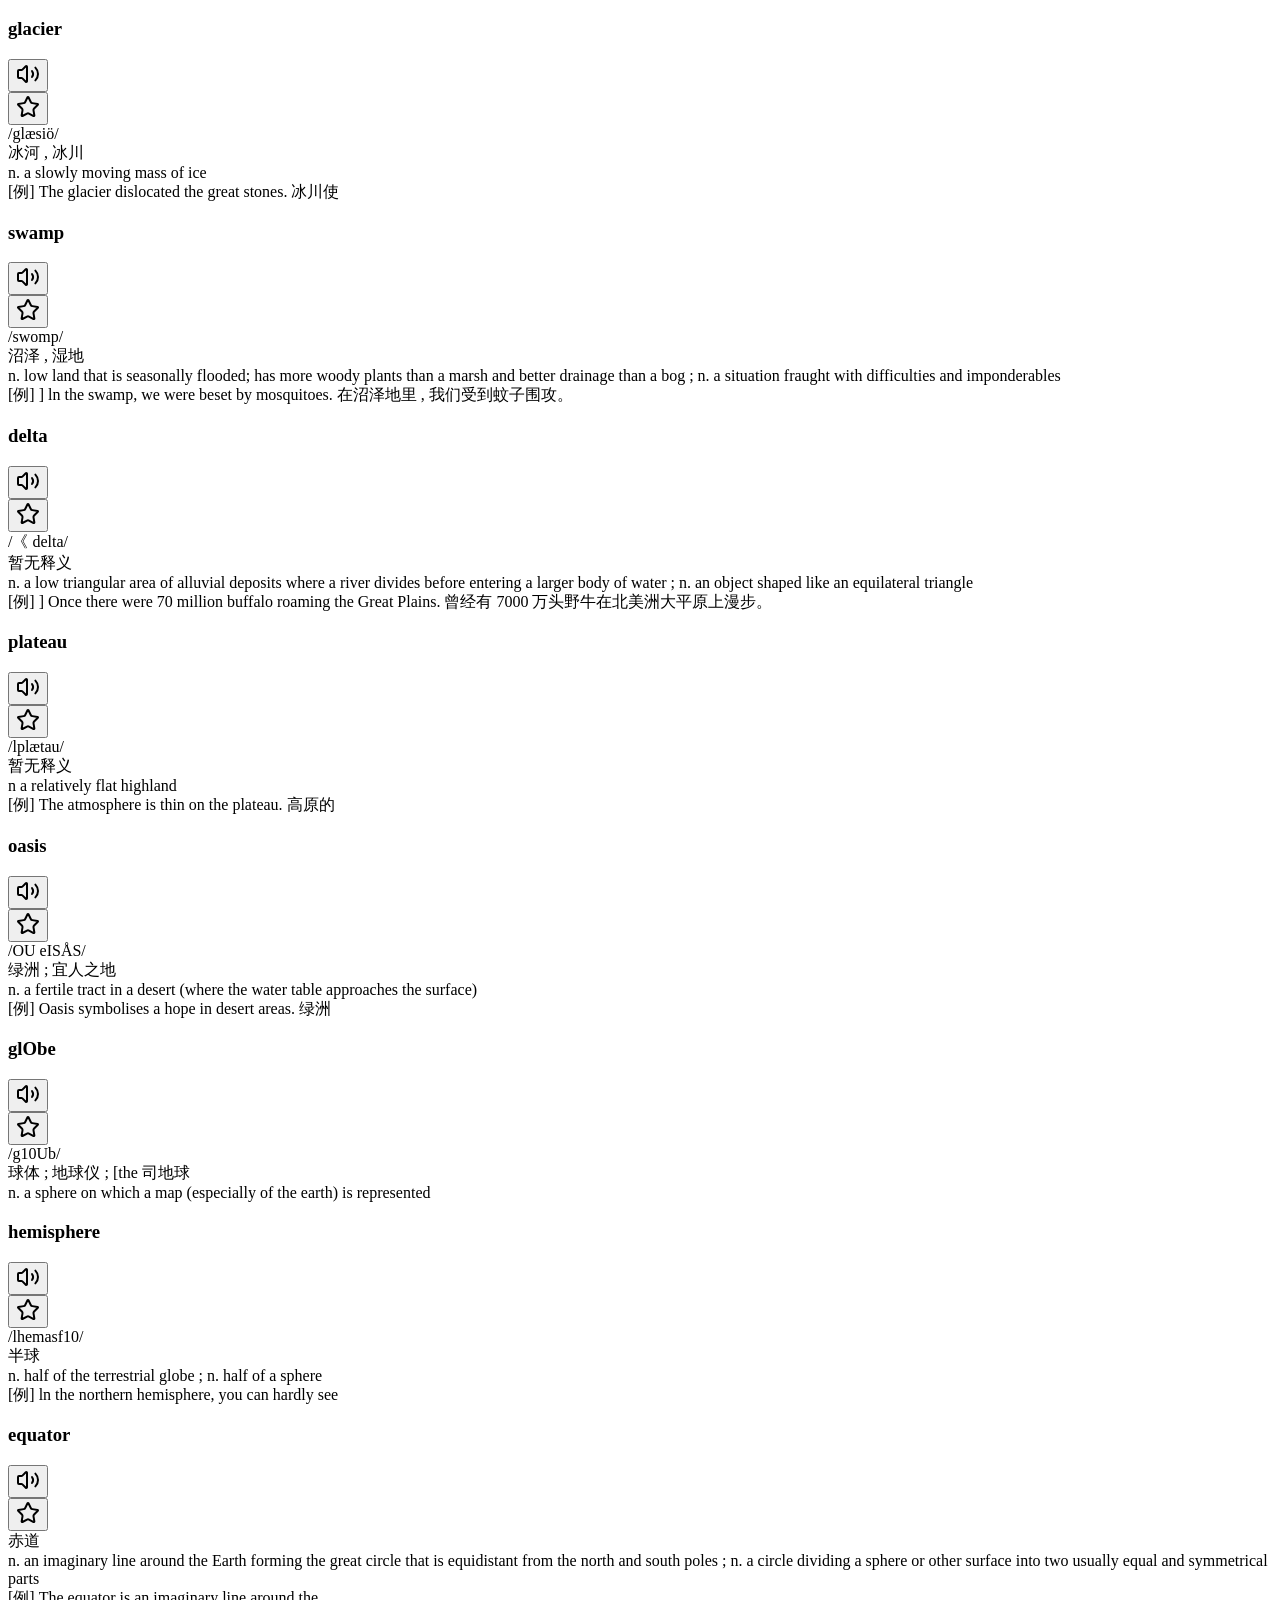
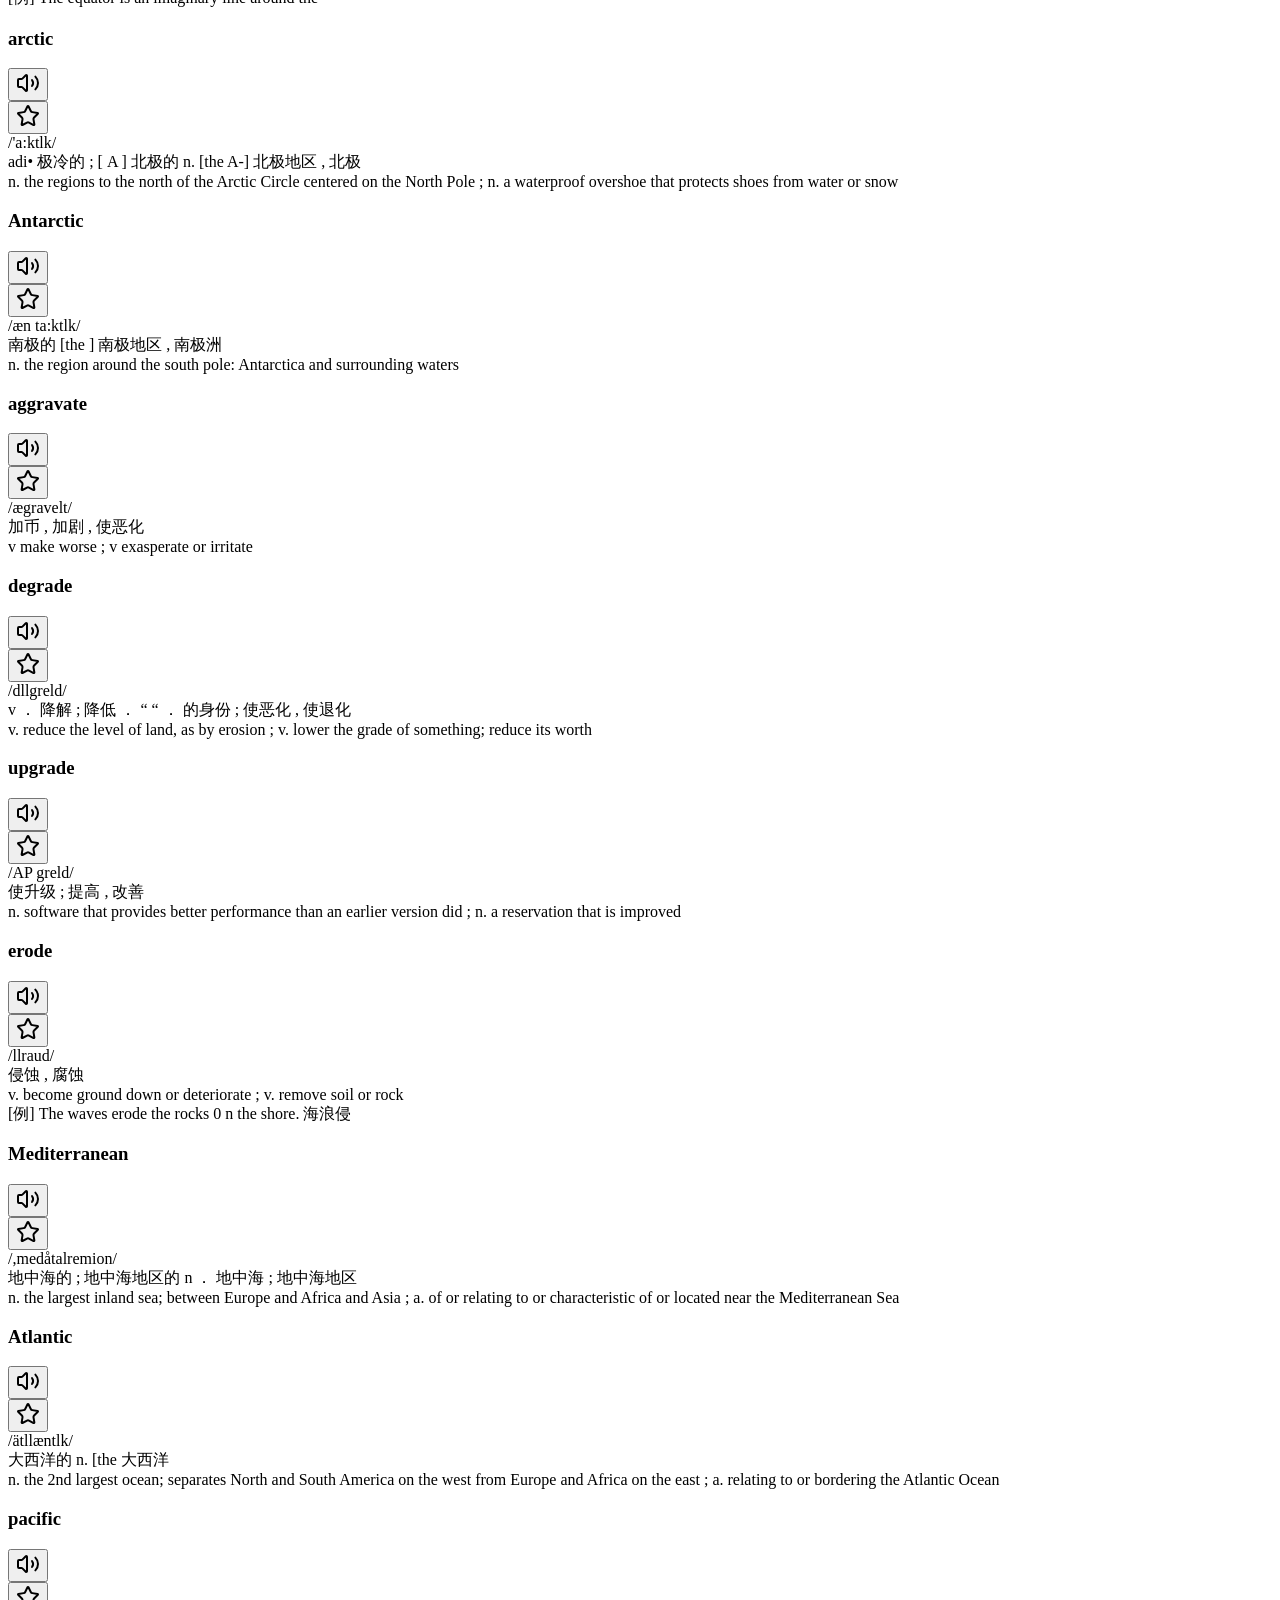
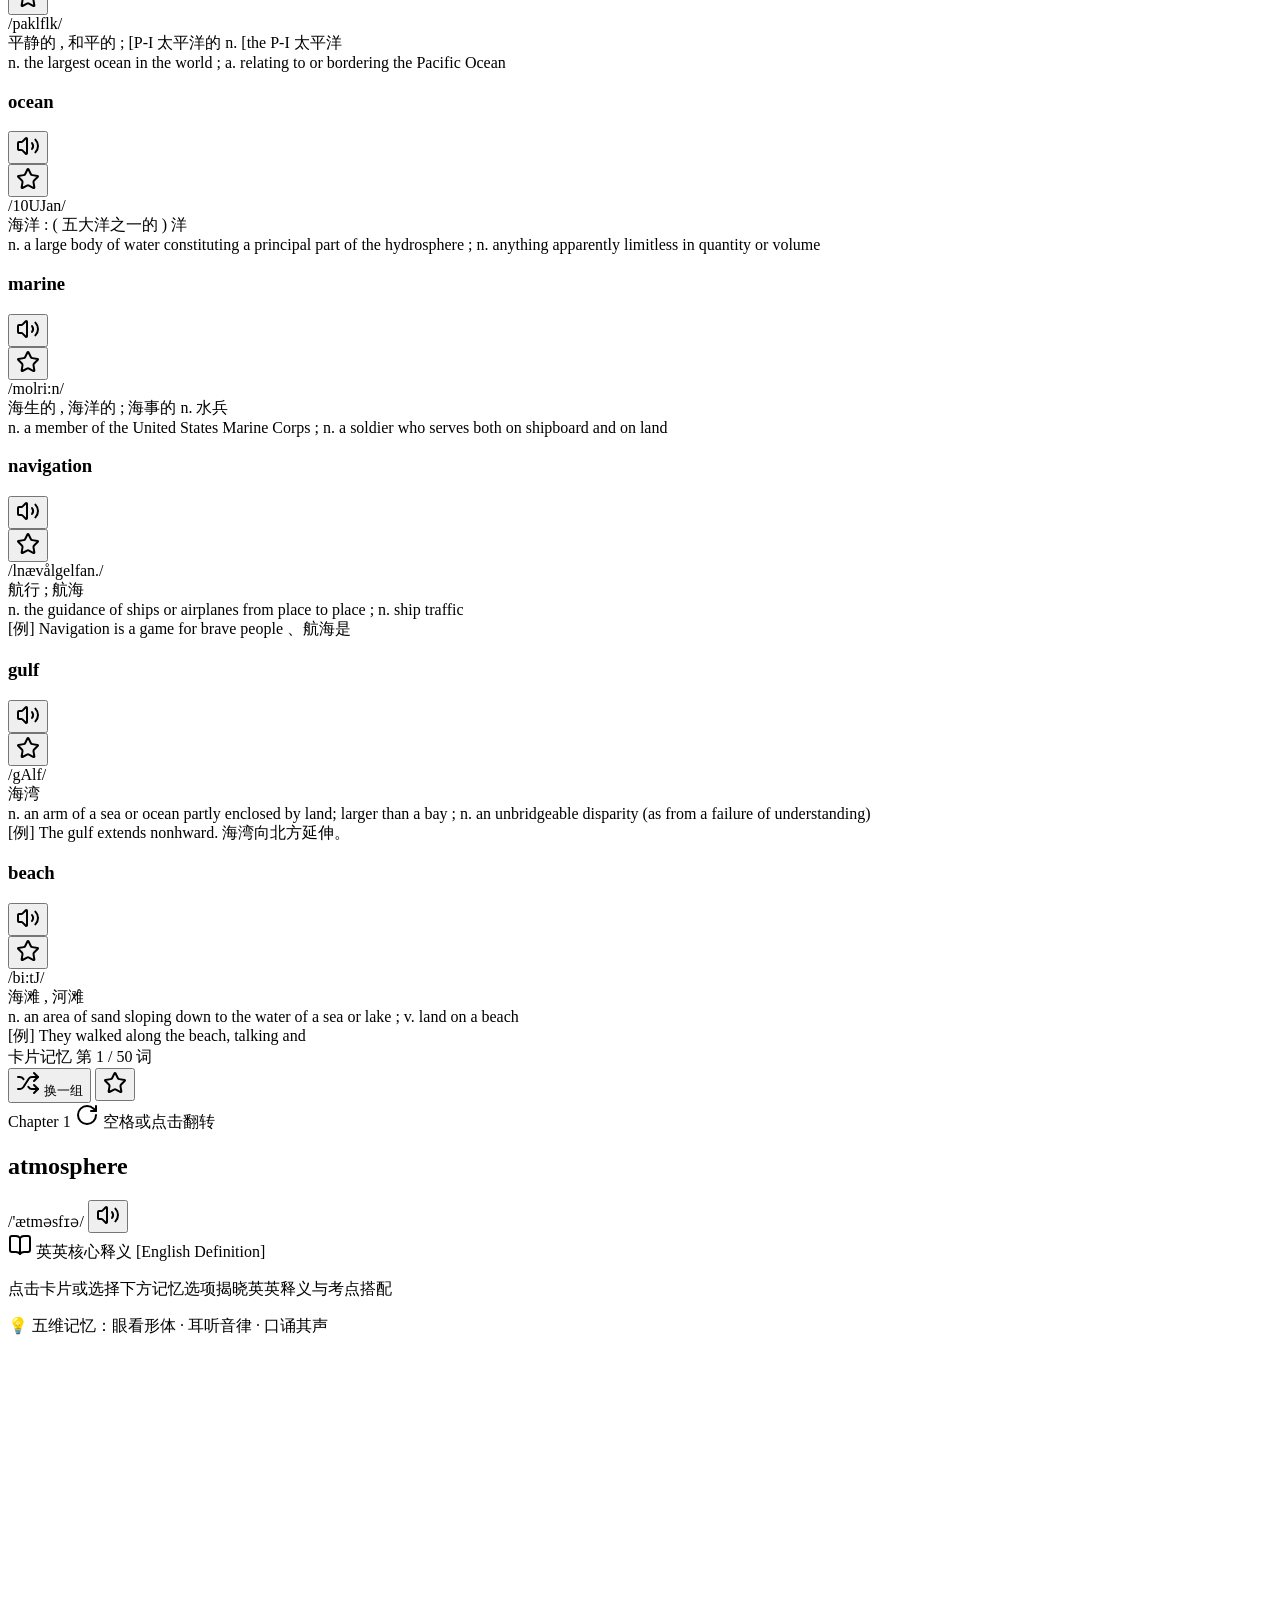
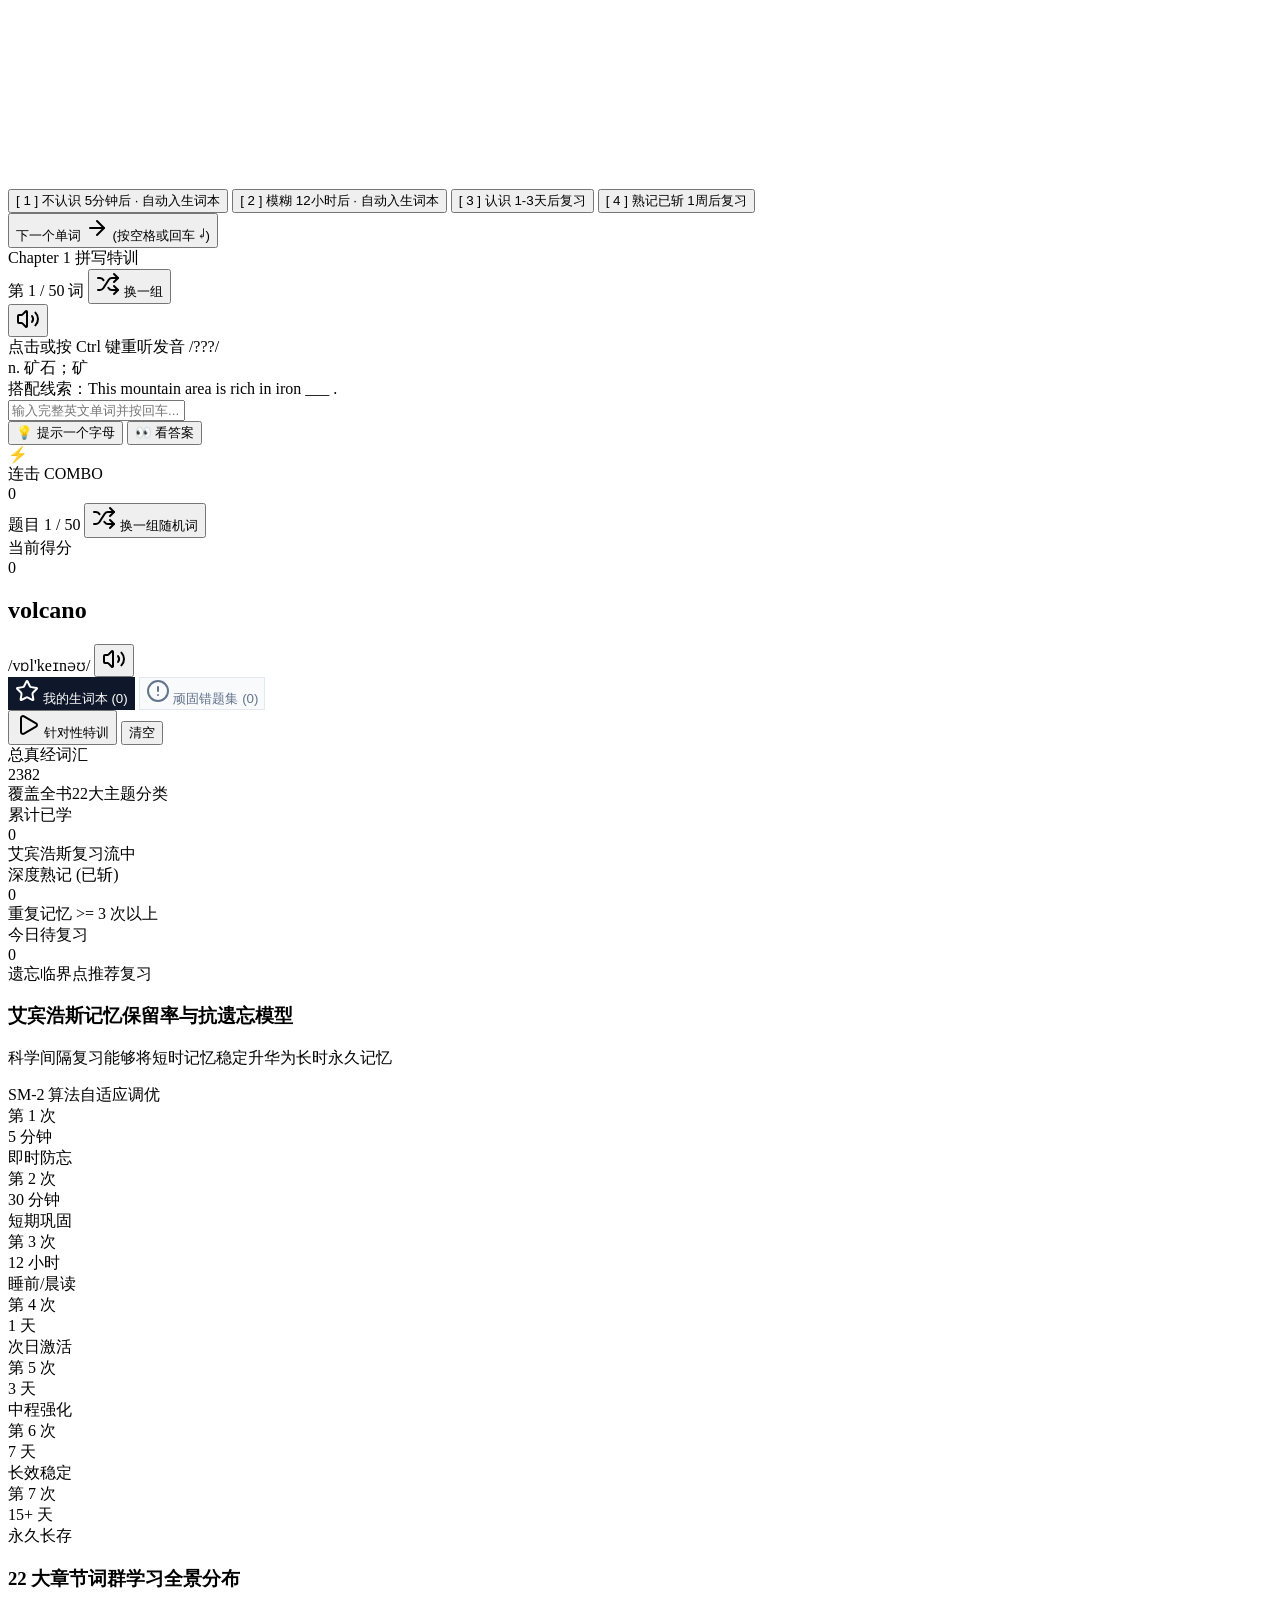
==== commit 1bb002ae: "feat(study): upgrade flashcard, spelling, and quiz all to 50 words per round with auto-upgrade for l" ====
--- a/index.html
+++ b/index.html
@@ -60,7 +60,7 @@
         <div>
           <div class="flex items-center gap-2">
             <span class="font-extrabold text-lg text-slate-900 tracking-tight">雅思词汇真经</span>
-            <span class="text-xs font-semibold px-2 py-0.5 rounded-full bg-emerald-100 text-emerald-700 border border-emerald-200">v2.8 50题极速抽测版</span>
+            <span class="text-xs font-semibold px-2 py-0.5 rounded-full bg-emerald-100 text-emerald-700 border border-emerald-200">v2.9 全模式50词升级版</span>
           </div>
           <p class="text-xs text-slate-400 hidden sm:block">刘洪波逻辑词群 · 五维记忆算法</p>
         </div>
@@ -247,13 +247,13 @@
       <div class="bg-white p-4 rounded-2xl border border-slate-200 shadow-xs flex items-center justify-between gap-4">
         <div class="flex items-center gap-3">
           <span class="text-xs font-bold px-2.5 py-1 rounded-lg bg-brand-100 text-brand-700">卡片记忆</span>
-          <span id="fcSessionStatus" class="text-xs font-semibold text-slate-500">第 1 / 20 词</span>
+          <span id="fcSessionStatus" class="text-xs font-semibold text-slate-500">第 1 / 50 词</span>
         </div>
         <div class="flex-1 max-w-xs bg-slate-100 rounded-full h-2.5 overflow-hidden">
           <div id="fcProgressBar" class="bg-gradient-to-r from-brand-500 to-amber-500 h-full w-0 transition-all duration-300"></div>
         </div>
         <div class="flex items-center gap-2">
-          <button onclick="reloadStudySession('flashcard')" class="p-2 rounded-xl text-slate-400 hover:text-brand-600 hover:bg-slate-100 transition flex items-center gap-1 text-xs font-medium cursor-pointer active:scale-95" title="重新随机换一组20词">
+          <button onclick="reloadStudySession('flashcard')" class="p-2 rounded-xl text-slate-400 hover:text-brand-600 hover:bg-slate-100 transition flex items-center gap-1 text-xs font-medium cursor-pointer active:scale-95" title="重新随机换一组50词">
             <i data-lucide="shuffle" class="w-4 h-4"></i>
             <span class="hidden sm:inline text-slate-500">换一组</span>
           </button>
@@ -405,8 +405,8 @@
         <div class="flex justify-between items-center text-xs font-semibold text-slate-400">
           <span id="spellChapterTag">Chapter 1 拼写特训</span>
           <div class="flex items-center gap-2">
-            <span id="spellProgress">第 1 / 20 词</span>
-            <button onclick="reloadStudySession('spelling')" class="text-brand-600 hover:text-brand-700 hover:underline flex items-center gap-1 cursor-pointer active:scale-95 text-xs font-medium" title="重新随机换一组20词">
+            <span id="spellProgress">第 1 / 50 词</span>
+            <button onclick="reloadStudySession('spelling')" class="text-brand-600 hover:text-brand-700 hover:underline flex items-center gap-1 cursor-pointer active:scale-95 text-xs font-medium" title="重新随机换一组50词">
               <i data-lucide="shuffle" class="w-3.5 h-3.5"></i>
               <span>换一组</span>
             </button>
@@ -754,7 +754,7 @@
   </div>
 
   <!-- Scripts -->
-  <script src="./app.js?v=20260905_v51"></script>
+  <script src="./app.js?v=20260905_v52"></script>
 </body>
 </html>
 
